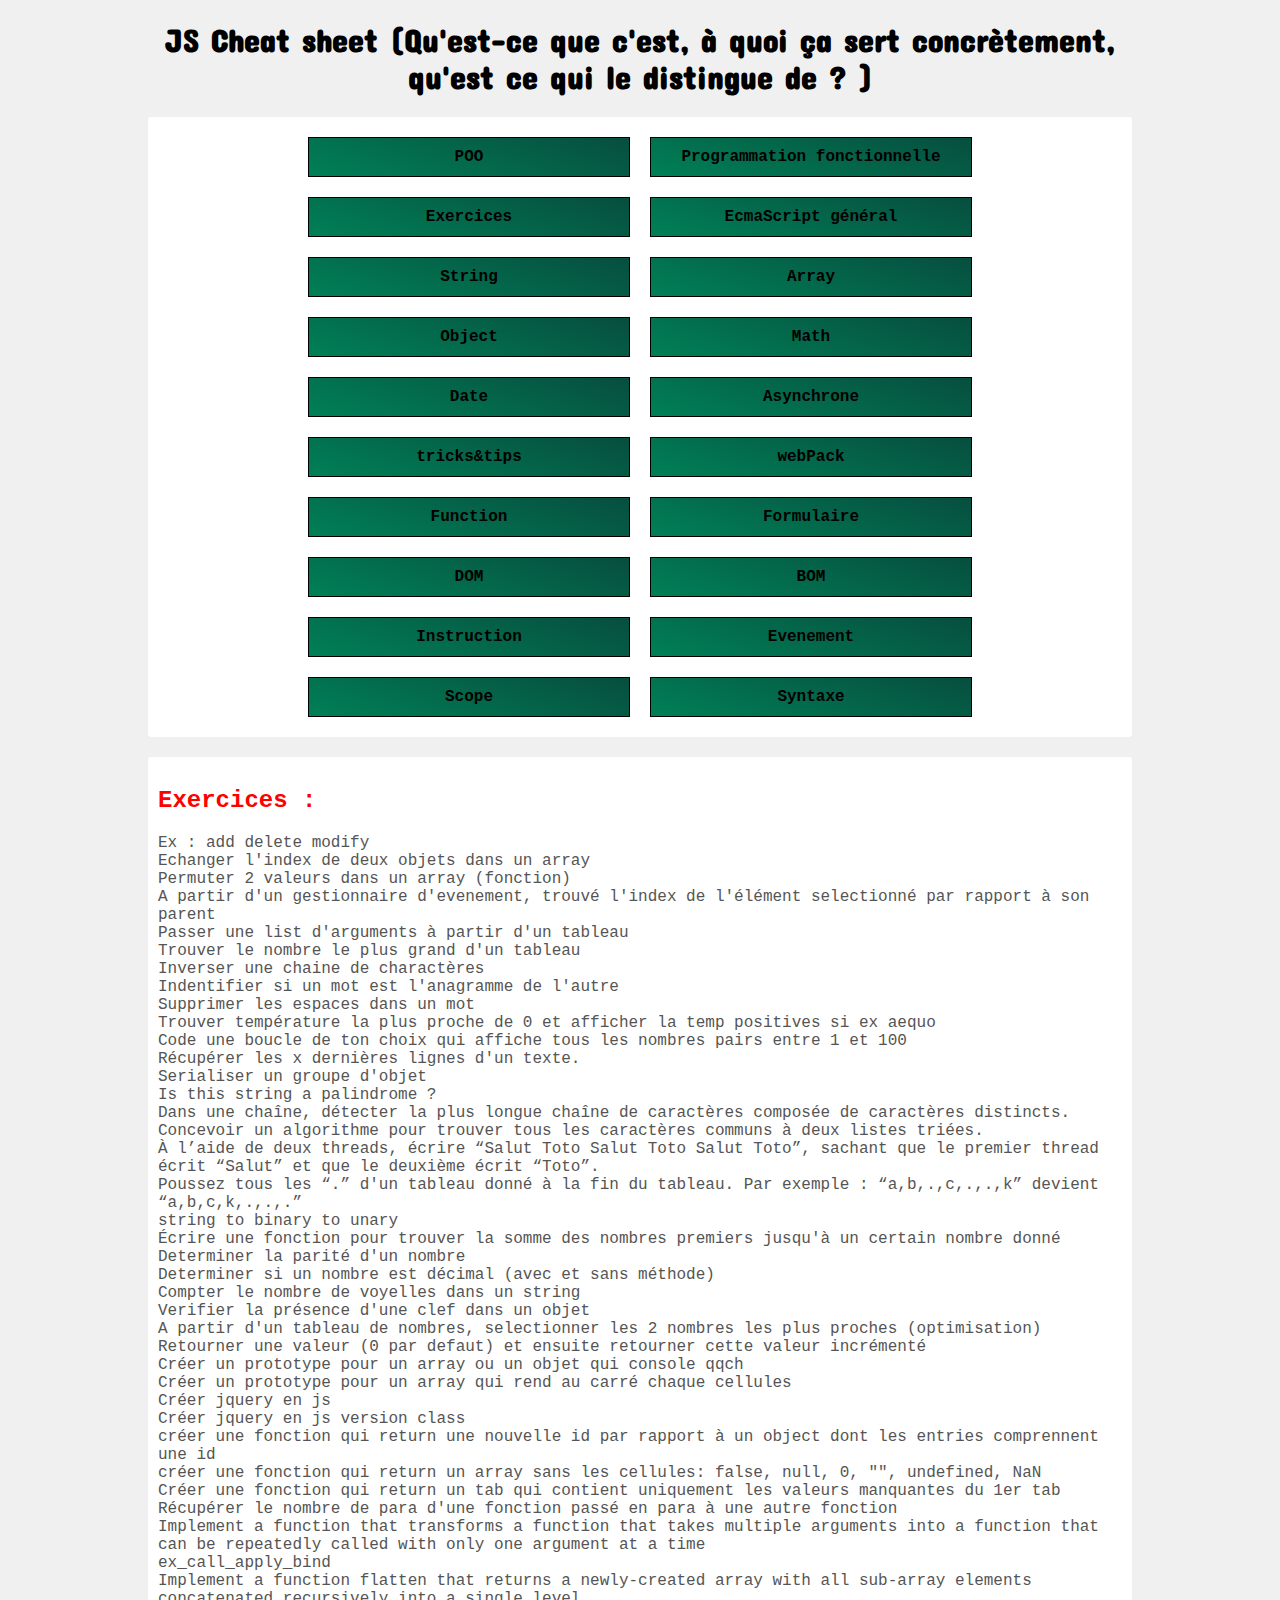
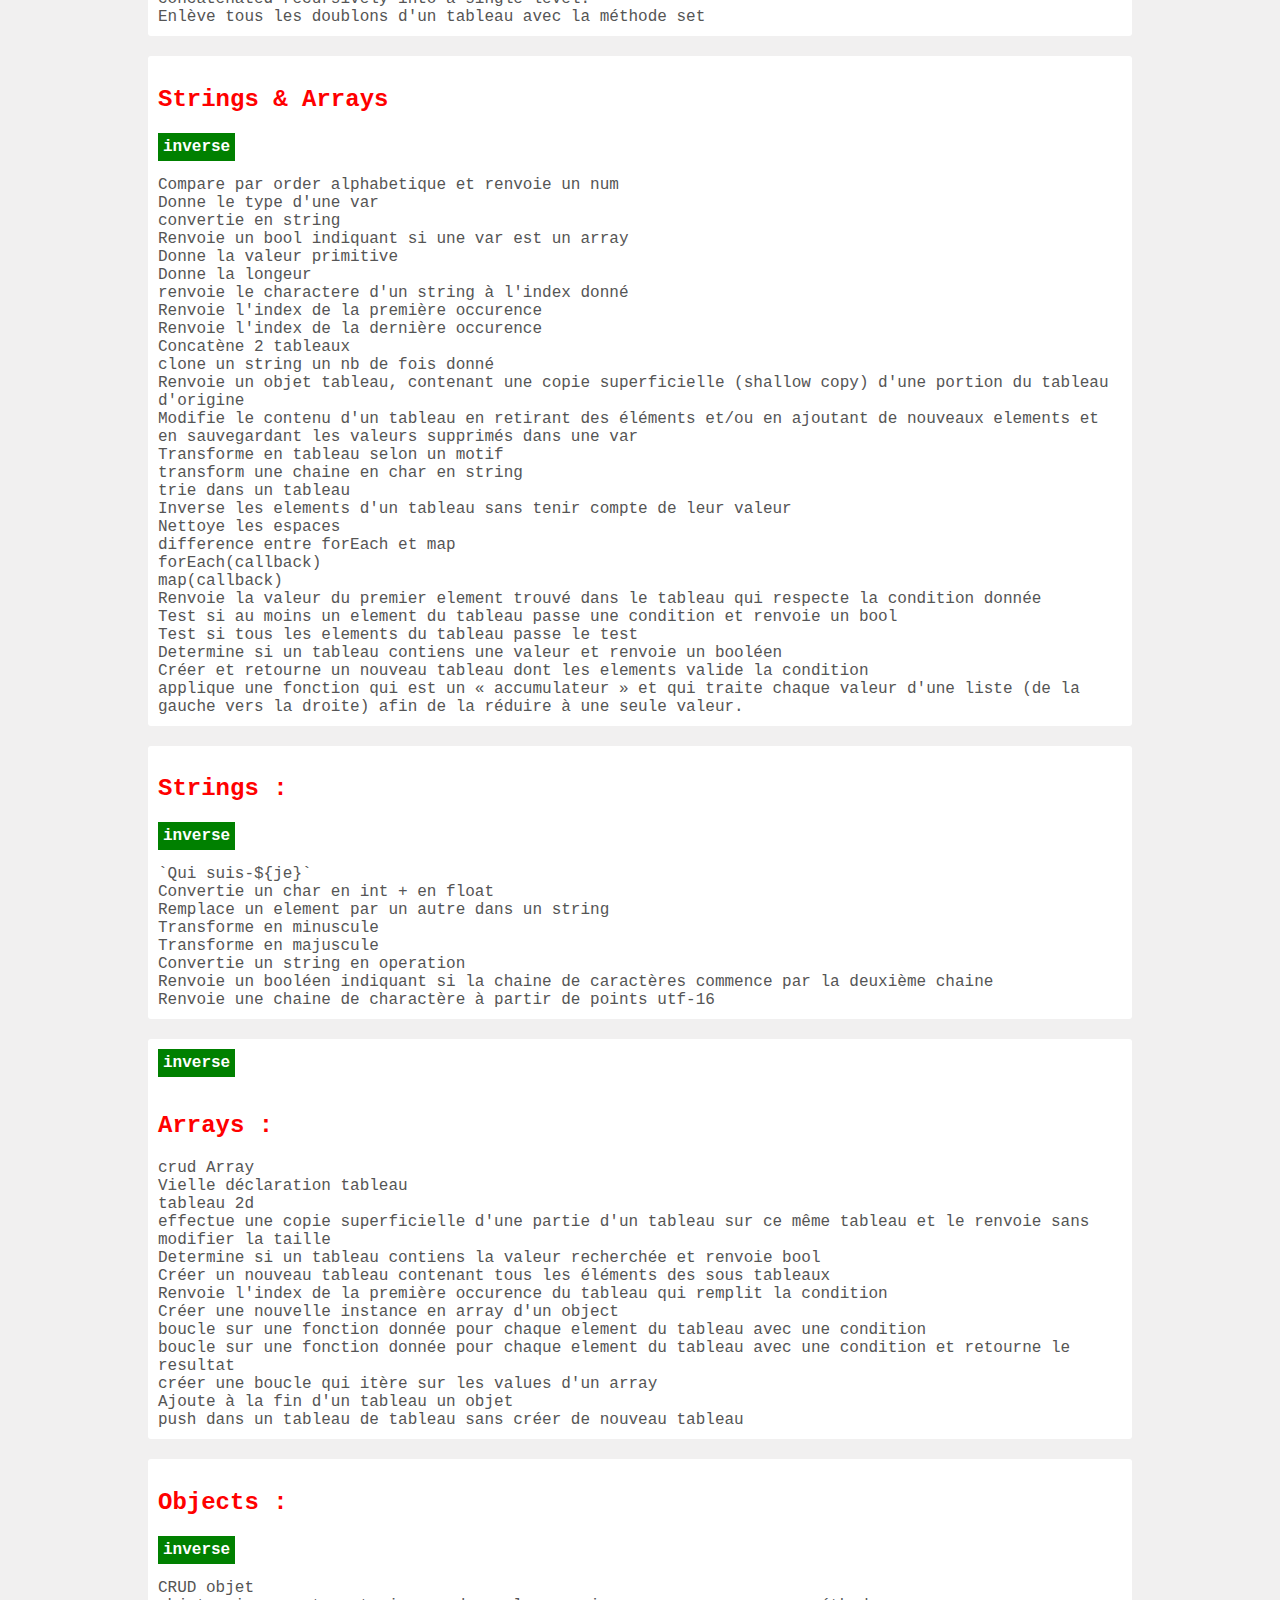
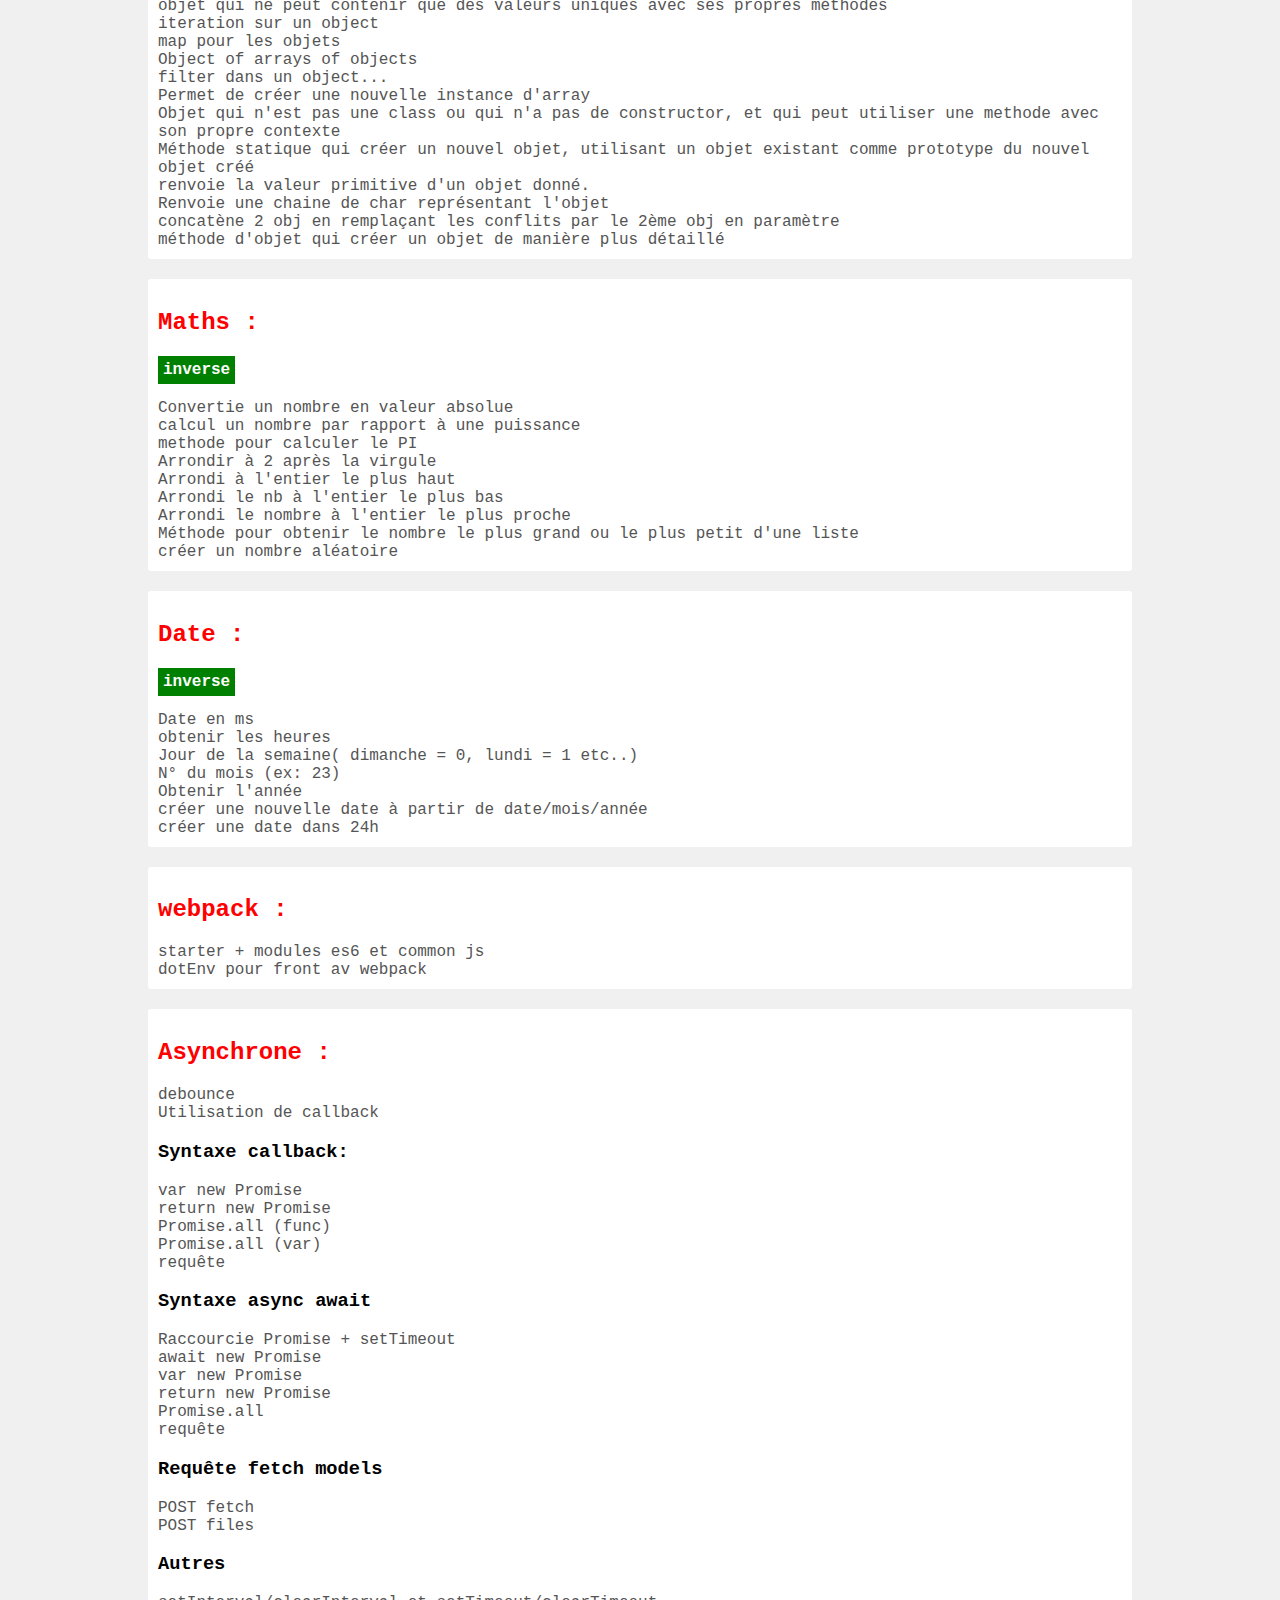
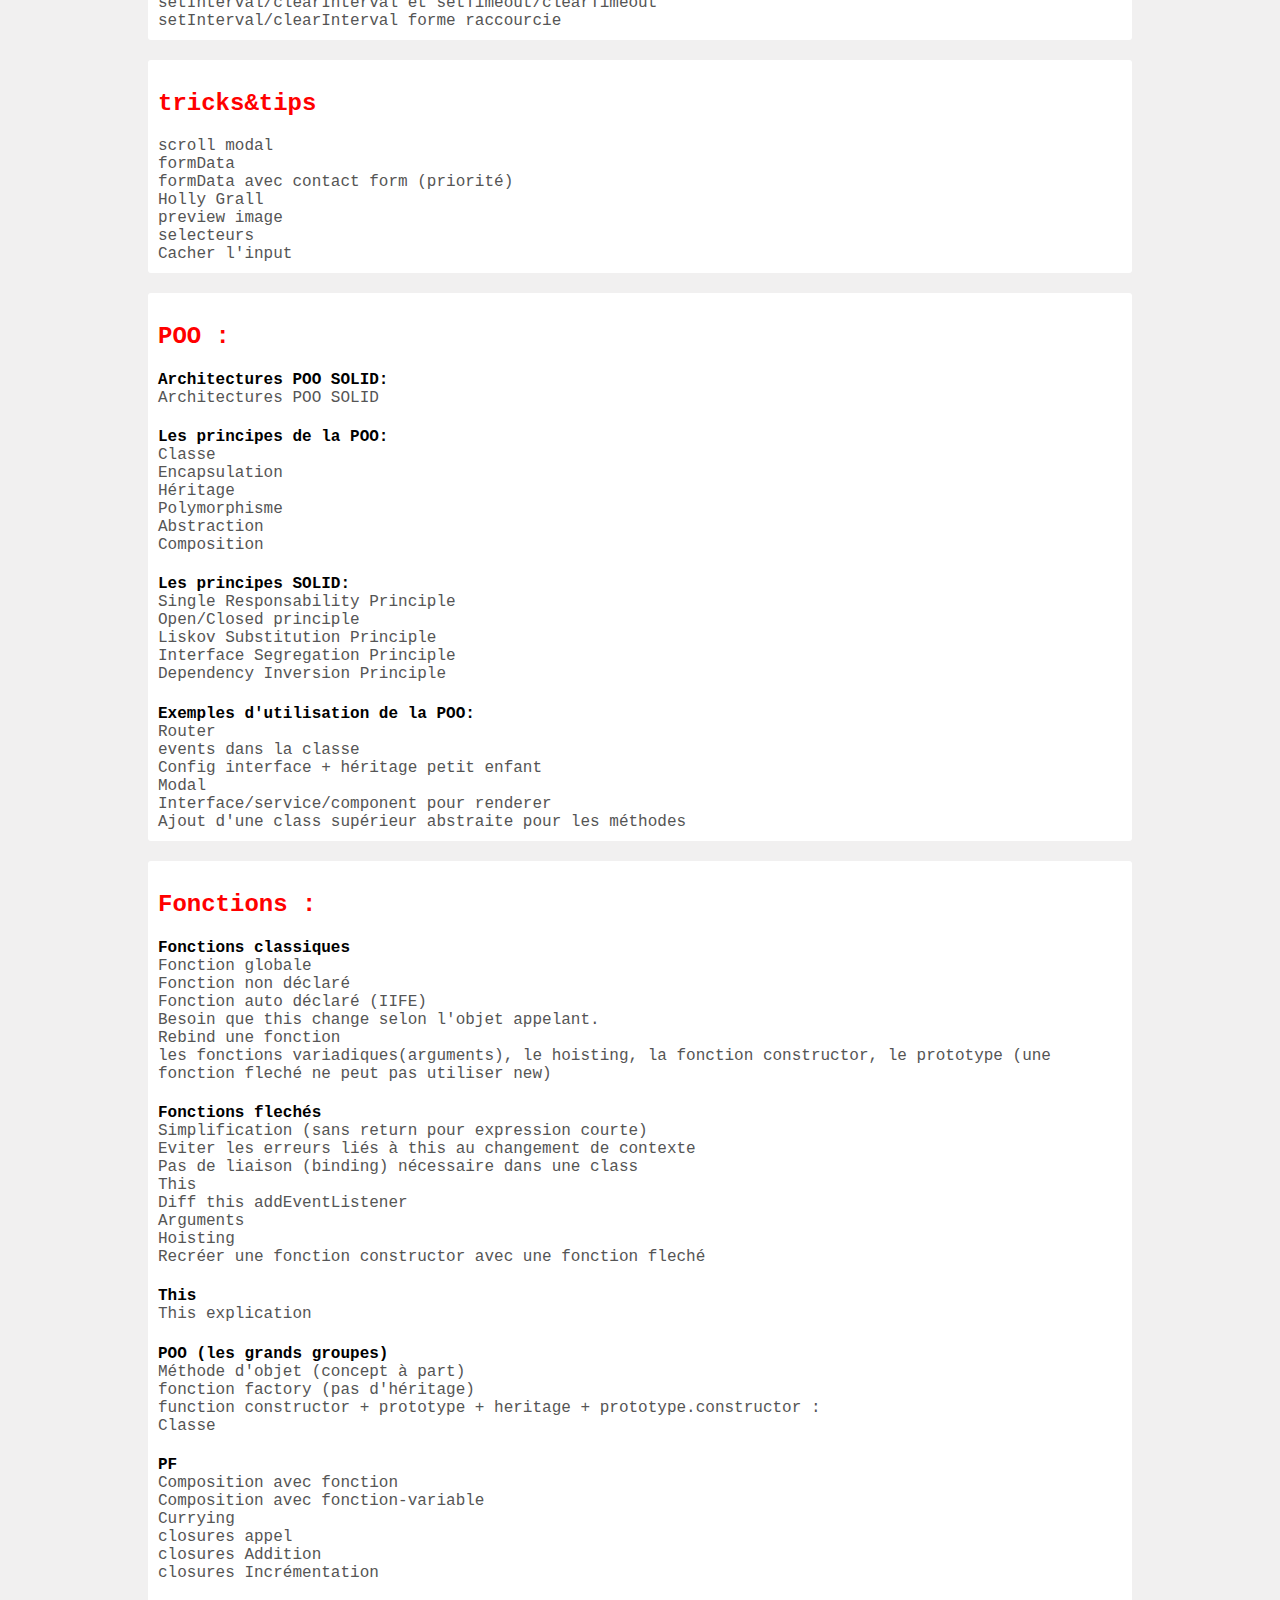
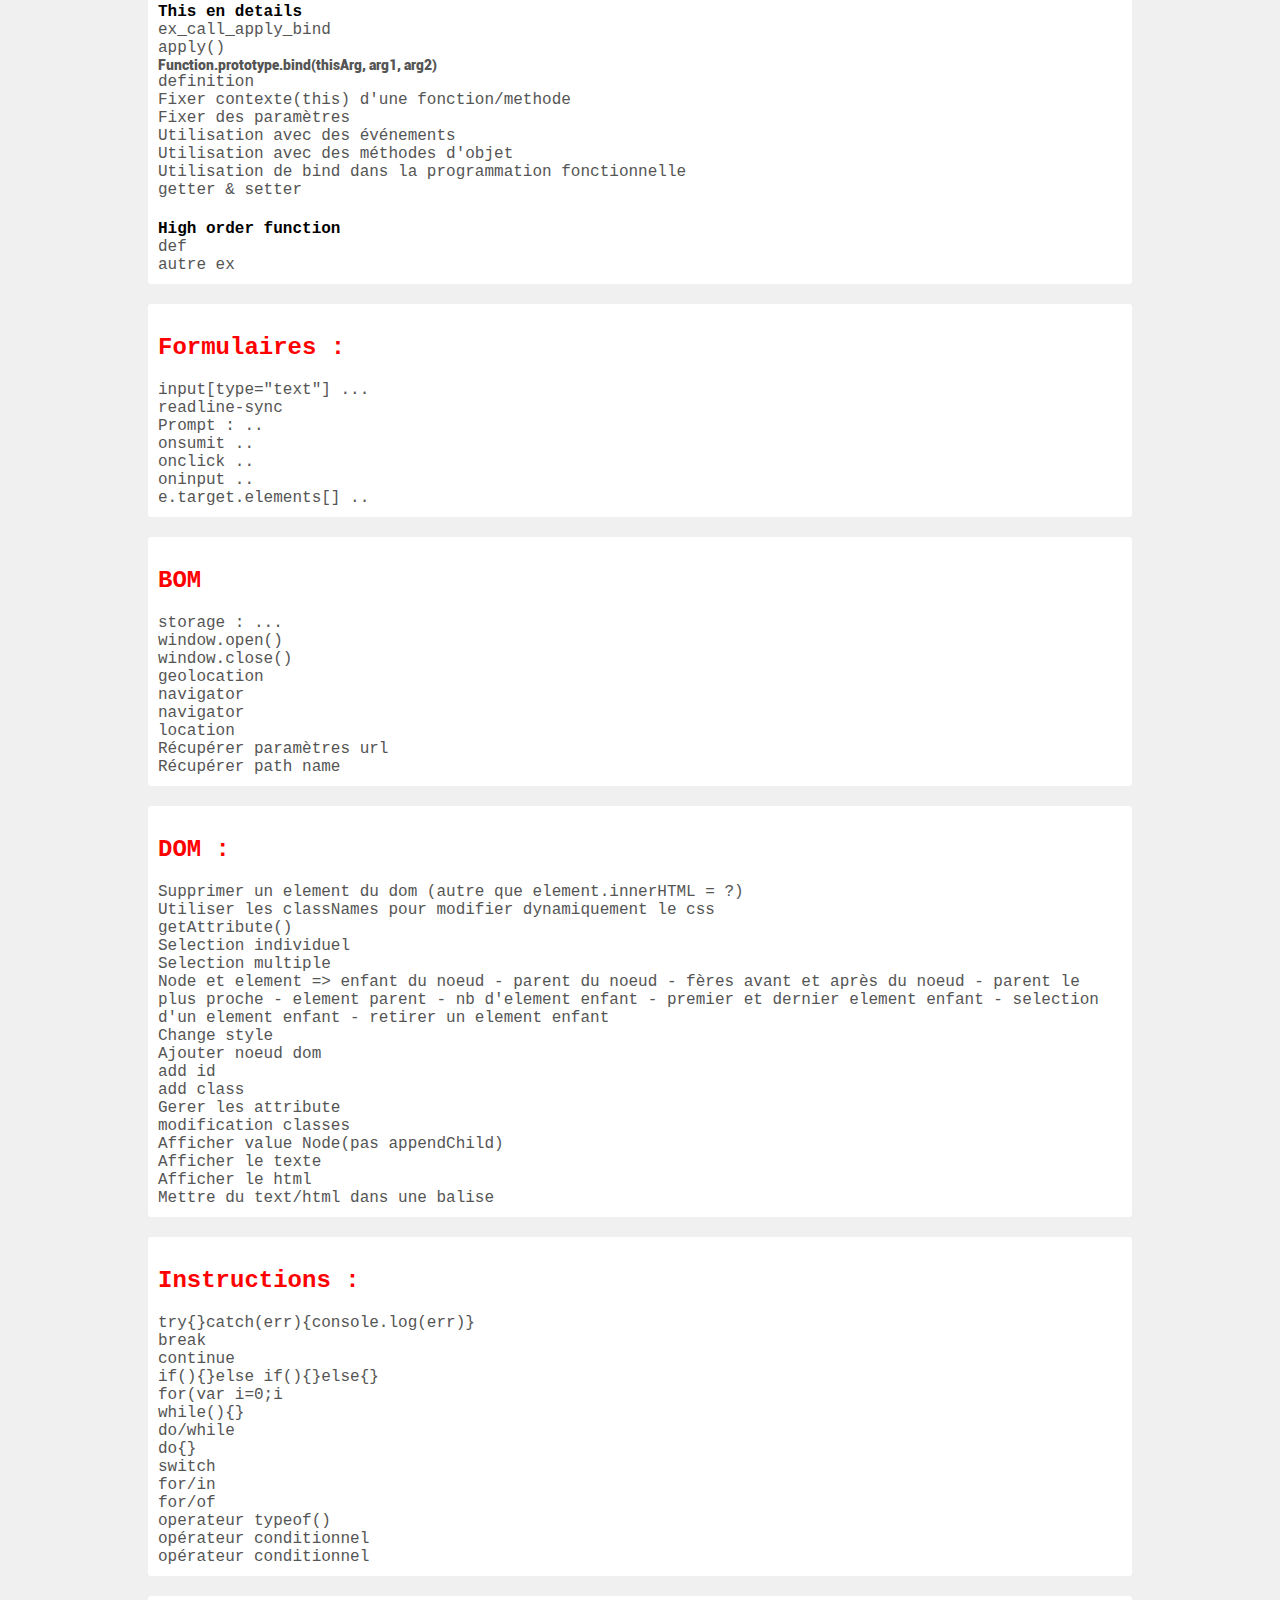
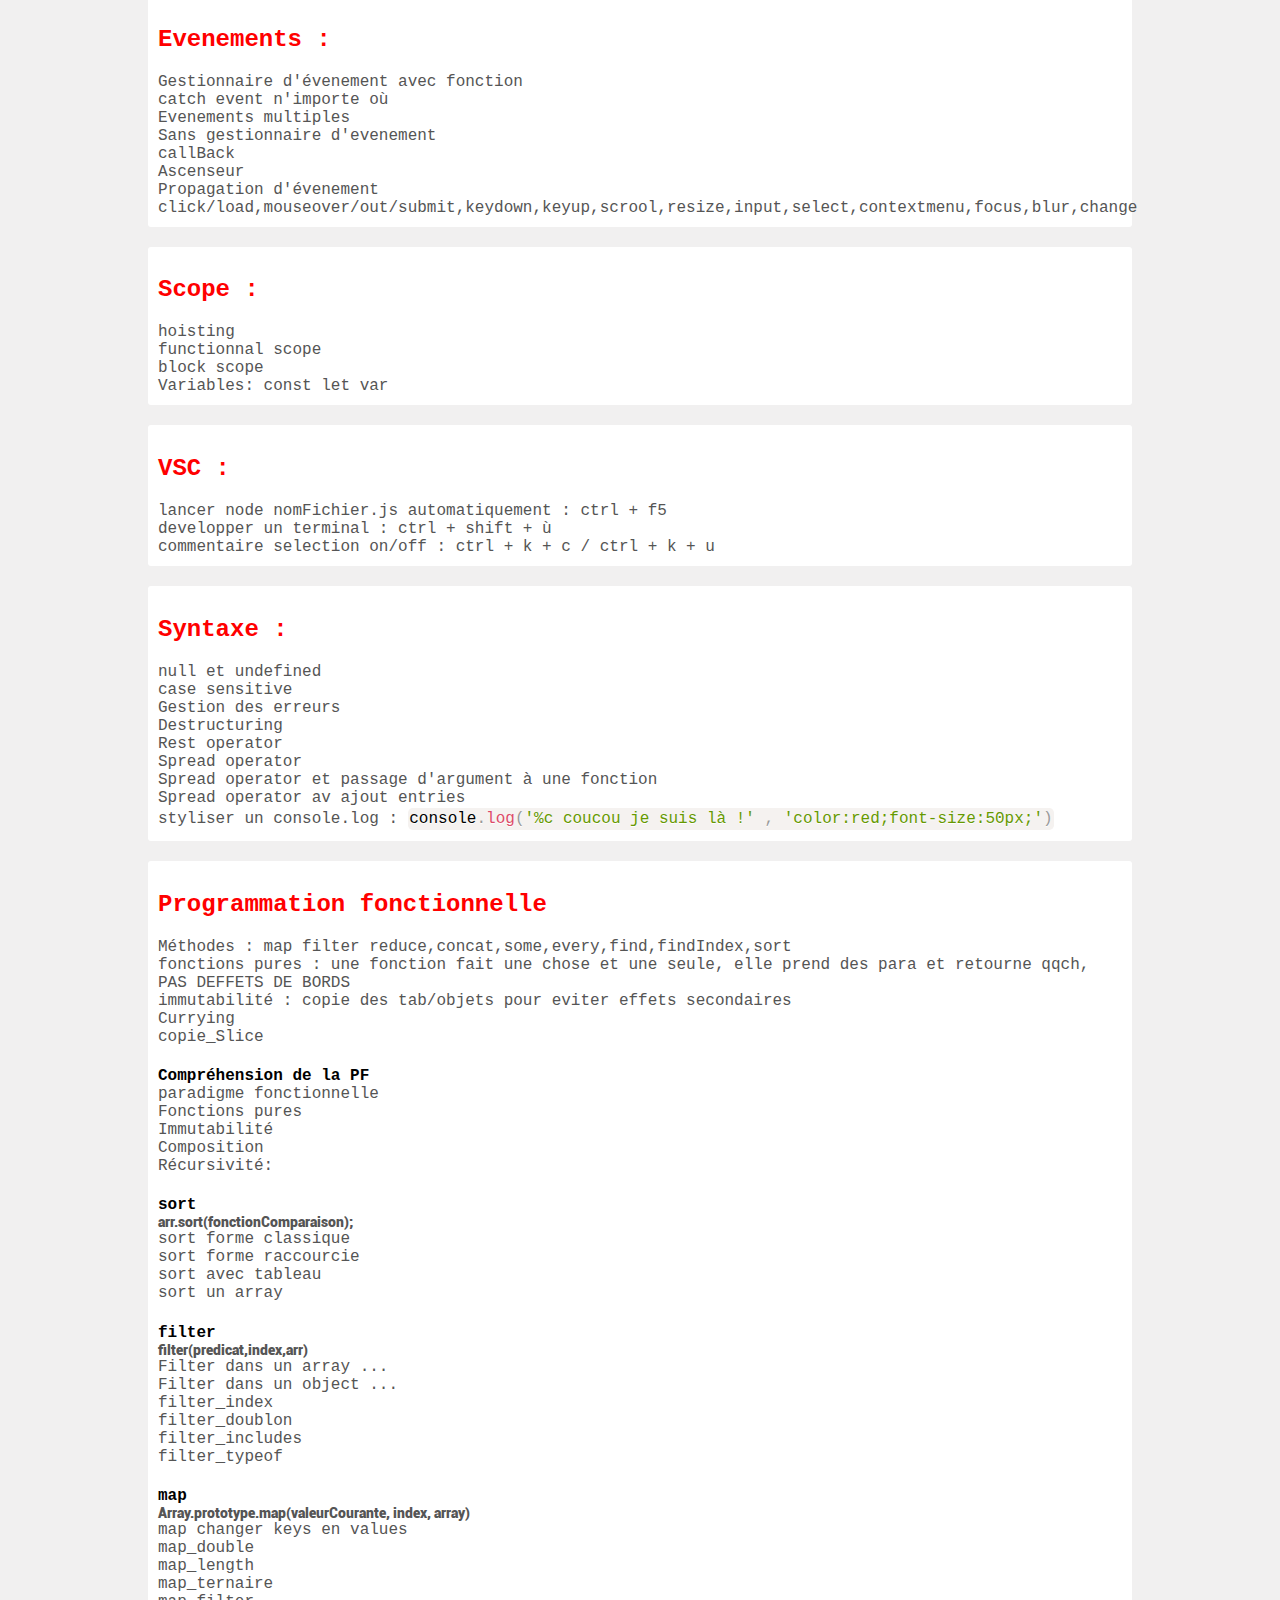
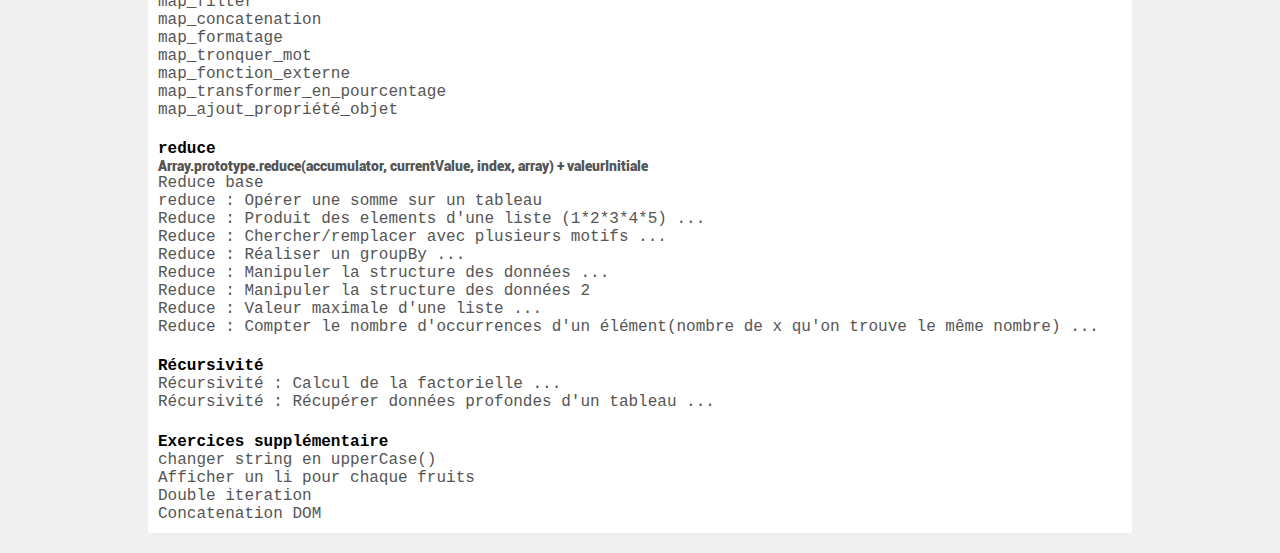
==== html/js.html @ 54cab5df "ajout all" ====
<!DOCTYPE html>
<html lang="fr">

<head>
	<title>Js cheat sheet</title>
	<link rel="stylesheet" type="text/css" href="../css/index.css" />
	<link rel="stylesheet" type="text/css" href="../css/prism.css" />
	<link rel="preconnect" href="https://fonts.googleapis.com">
	<link rel="preconnect" href="https://fonts.gstatic.com" crossorigin>
	<link href="https://fonts.googleapis.com/css2?family=Concert+One&family=Mate+SC&display=swap" rel="stylesheet">


</head>

<body>
	<div id="start"></div>
	<a href="#start">
		<div class="ascensseur"></div>
	</a>
	<h1>JS Cheat sheet (Qu'est-ce que c'est, à quoi ça sert concrètement, qu'est ce qui le distingue de ? )</h1>
	<div class="titres">
		<div class="sommaire">
			<a href="#POO">
				<div class="index">POO</div>
			</a>
			<a href="#pf">
				<div class="index">Programmation fonctionnelle</div>
			</a>
			<a href="#crud">
				<div class="index">Exercices</div>
			</a>
			<a href="#ecma">
				<div class="index">EcmaScript général</div>
			</a>
			<a href="#string">
				<div class="index">String</div>
			</a>
			<a href="#array">
				<div class="index">Array</div>
			</a>
			<a href="#object">
				<div class="index">Object</div>
			</a>
			<a href="#math">
				<div class="index">Math</div>
			</a>
			<a href="#date">
				<div class="index">Date</div>
			</a>
			<a href="#async">
				<div class="index">Asynchrone</div>
			</a>
			<a href="#tricks&tips">
				<div class="index">tricks&tips</div>
			</a>
			<a href="#webpack">
				<div class="index">webPack</div>
			</a>
			<a href="#function">
				<div class="index">Function</div>
			</a>
			<a href="#form">
				<div class="index">Formulaire</div>
			</a>
			<a href="#dom">
				<div class="index">DOM</div>
			</a>
			<a href="#bom">
				<div class="index">BOM</div>
			</a>
			<a href="#instruction">
				<div class="index">Instruction</div>
			</a>
			<a href="#event">
				<div class="index">Evenement</div>
			</a>
			<a href="#scope">
				<div class="index">Scope</div>
			</a>
			<a href="#syntaxe">
				<div class="index">Syntaxe</div>
			</a>
		</div>
	</div>





	<!-- EXERCICES -->
	<div id="crud" class="titres">
		<h2>Exercices :</h2>
		<p class="cliquable">Ex : add delete modify</p>
		<div class="modal">
			<div class="modal-content">
				<span class="close">&times;</span>
				<p>

					<code class="language-javascript">let myTab = [</code><br>
					<code class="language-javascript">{</code><br>
					<code class="language-javascript">nom: `pikachu`,</code><br>
					<code class="language-javascript">img: `monImage`,</code><br>
					<code class="language-javascript">numero: `#123`,</code><br>
					<code class="language-javascript">types: ['fire', 'water'],</code><br>
					<code class="language-javascript">},</code><br>
					<code class="language-javascript">['jean', 'marcel'],</code><br>
					<code class="language-javascript">[{ age: 17, prenom: 'marcel' }],</code><br>
					<code class="language-javascript">[[{ race: 'elf', niveau: 137 }]],</code><br>
					<code class="language-javascript">];</code><br><br />

					<code class="language-javascript">// 1- ajouter un truc dans chaque</code><br>
					<code class="language-javascript">// 2- enlever un truc dans chaque</code><br>
					<code class="language-javascript">// 3- modifier un truc dans chaque</code><br><br />

					<code class="language-javascript">//1 ADD</code><br>
					<code class="language-javascript">//array of objet</code><br />
					<code class="language-javascript">myTab[0].pays="france";</code><br>
					<code
						class="language-javascript">myTab[0] = Object.assign(myTab[0],{pays: "france"});</code><br><br />

					<code class="language-javascript">//array of array</code><br />
					<code class="language-javascript">myTab[1].push("didier");</code><br><br />

					<code class="language-javascript">//Array of array of object</code><br />
					<code class="language-javascript">myTab[2][0].statu = "roi"; //1-c</code><br>
					<code
						class="language-javascript">myTab[2][0] = Object.assign(myTab[2][0],{status : "roi"}); //1-c2</code><br><br />

					<code class="language-javascript">//Array of array of array of object</code><br />
					<code class="language-javascript">myTab[3][0][0].arme="arc";  //1-d</code><br><br /><br />

					<code class="language-javascript">//2 DELETE</code><br>
					<code class="language-javascript">// array of objet</code><br />
					<code class="language-javascript">delete(myTab[0].pays);  //2-a</code><br><br />

					<code class="language-javascript">// array of array</code><br />
					<code class="language-javascript">//myTab[1].pop(); //le dernier</code><br>
					<code class="language-javascript">myTab[1].splice(1,1); // celui du milieu</code><br><br />

					<code class="language-javascript">//Array of array of object</code><br />
					<code class="language-javascript">delete(myTab[2][0].statu); // statu</code><br><br />

					<code class="language-javascript">//Array of array of array of object</code><br />
					<code class="language-javascript">delete(myTab[3][0][0].arme);</code><br>
					<code class="language-javascript">console.log(myTab);</code><br><br /><br />

					<code class="language-javascript">//3 REPLACE</code><br>
					<code class="language-javascript">//Array of object</code><br />
					<code class="language-javascript">delete(myTab[0].img);</code><br>
					<code class="language-javascript">myTab[0].img2="nouvelleImage";</code><br><br />

					<code class="language-javascript">//Array of array</code><br />
					<code class="language-javascript">myTab[1].splice(1,1,"nouveauMarcel");</code><br><br />

					<code class="language-javascript">//Array of array of object</code><br />
					<code class="language-javascript">delete(myTab[2][0].statu); // statu</code><br>
					<code class="language-javascript">myTab[2][0].statu2 = "nouveau status";</code><br><br />

					<code class="language-javascript">//Array of array of array of object</code><br />
					<code class="language-javascript">delete(myTab[3][0][0].arme);</code><br>
					<code class="language-javascript">myTab[3][0][0].arme2="nouvel arc";</code><br><br />


				</p>
			</div>
		</div>

		<p class="cliquable">Echanger l'index de deux objets dans un array</p>
		<div class="modal">
			<div class="modal-content">
				<span class="close">&times;</span>
				<p>

					// // Echanger l'index de deux objets dans un array <br /><br />

					<code
						class="language-javascript">var myArray = [{ music: 'Eminem' }, { music: 'Mozart' }];</code><br><br />

					<code class="language-javascript">[myArray[0], myArray[1]] = [myArray[1], myArray[0]];</code><br>
					<code class="language-javascript">console.log(myArray);</code><br> <br />
					<code class="language-javascript">// Ou sans destructuring:</code><br />
					<code class="language-javascript">var tempo = myArray[0];</code><br />
					<code class="language-javascript">myArray[0]= myArray[1];</code><br />
					<code class="language-javascript">myArray[1]=tempo;</code><br /><br />
					<code class="language-javascript">// Ou avec sort:</code><br />
					<code
						class="language-javascript">myArray.sort((a,b)=>myArray.indexOf(b) - myArray.indexOf(a));</code>
				</p>
			</div>
		</div>


		<p class="cliquable">Permuter 2 valeurs dans un array (fonction)</p>
		<div class="modal">
			<div class="modal-content">
				<span class="close">&times;</span>
				<p>
					<code class="language-javascript"></code><br>
					Permuter 2 valeurs dans un array (fonction) <br /><br />

					<code class="language-javascript">const array = [12, -2, 55, 68, 80];</code><br> <br />
					<code class="language-javascript">const swapElements = (array, newIndex, oldIndex) => {</code><br>
					<code class="language-javascript">const newArray = [...array];</code><br>
					<code
						class="language-javascript">newArray[newIndex] = newArray.splice(oldIndex,1,newArray[newIndex])[0];</code><br>
					<code class="language-javascript">console.log(newArray); // [ 12, 68, 55, -2, 80 ]</code><br>
					<code class="language-javascript">};</code><br>

					<code class="language-javascript">swapElements(array,1,3);</code><br><br />

					La méthode splice() retourne un tableau contenant les éléments supprimés (dans ce cas, un seul
					élément), mais l'élément lui-même est retourné comme un tableau, donc [0] est utilisé pour obtenir
					la valeur réelle.
				</p>
			</div>
		</div>

		<p class="cliquable">A partir d'un gestionnaire d'evenement, trouvé l'index de l'élément selectionné par rapport
			à son parent</p>
		<div class="modal">
			<div class="modal-content">
				<span class="close">&times;</span>
				<p>
					<code class="language-javascript"></code><br>
				</p>
				<img src="../images/js/findIndexList.png" />
			</div>
		</div>

		<p class="cliquable">Passer une list d'arguments à partir d'un tableau</p>
		<div class="modal">
			<div class="modal-content">
				<span class="close">&times;</span>
				<p>
					<code class="language-javascript"></code><br>
				</p>
				<img src="../images/js/mathMax.png" />
			</div>
		</div>

		<p class="cliquable">Trouver le nombre le plus grand d'un tableau</p>
		<div class="modal">
			<div class="modal-content">
				<span class="close">&times;</span>
				<p>
					<code class="language-javascript"></code><br>
				</p>
				<img src="../images/js/mathMax_1.png" />
			</div>
		</div>



		<!--  ...  -->
		<p class="cliquable">Inverser une chaine de charactères</p>
		<div class="modal">
			<div class="modal-content">
				<span class="close">&times;</span>
				<h3>reverse a string</h3>
				<img src="../images/js/inversion.png" />

			</div>
		</div>
		<!--   ...   -->


		<p class="cliquable">Indentifier si un mot est l'anagramme de l'autre</p>
		<div class="modal">
			<div class="modal-content">
				<span class="close">&times;</span>
				<p>
					<code class="language-javascript"></code><br>
				</p>
				<img src="../images/js/anagramme.png" />
			</div>
		</div>


		<p class="cliquable">Supprimer les espaces dans un mot</p>
		<div class="modal">
			<div class="modal-content">
				<span class="close">&times;</span>
				<p>
					<code class="language-javascript"></code><br>
				</p>
				<img src="../images/js/supprSpace.png" />
			</div>
		</div>



		<!--  ...  -->
		<p class="cliquable">Trouver température la plus proche de 0 et afficher la temp positives si ex aequo</p>
		<div class="modal">
			<div class="modal-content">
				<span class="close">&times;</span>
				<h3>Math.min</h3>
				<img src="../images/js/temp_1.png" />
				<h3>procedurale</h3>
				<img src="../images/js/temp_2_procedurale.png" />
				<h3>pf</h3>
				<img src="../images/js/temp_3_pf.png" />
				<h3>reduce</h3>
				<img src="../images/js/temp_4_reduce.png" />
				<h3>sort (mvp)</h3>
				<img src="../images/js/temp_5_sort.png" />
			</div>
		</div>
		<!--   ...   -->


		<!--  ...  -->
		<p class="cliquable">Code une boucle de ton choix qui affiche tous les nombres pairs entre 1 et 100</p>
		<div class="modal">
			<div class="modal-content">
				<span class="close">&times;</span>
				<h3>Code une boucle de ton choix qui affiche tous les nombres pairs entre 1 et 100</h3>
				<img src="../images/js/nombres_paires.png" />

			</div>
		</div>
		<!--   ...   -->
		<!--  ...  -->
		<p class="cliquable">Récupérer les x dernières lignes d'un texte.</p>
		<div class="modal">
			<div class="modal-content">
				<span class="close">&times;</span>
				<h3>Récupérer les x dernières lignes d'un texte.</h3>
				<img src="../images/js/derLignes.png" />

			</div>
		</div>
		<!--   ...   -->
		<!--  ...  -->
		<p class="cliquable">Serialiser un groupe d'objet</p>
		<div class="modal">
			<div class="modal-content">
				<span class="close">&times;</span>
				<h3>Serialiser un groupe d'objet</h3>
				<img src="../images/js/serialiser.png" />

			</div>
		</div>
		<!--   ...   -->

		<!--  ...  -->
		<p class="cliquable">Is this string a palindrome ?</p>
		<div class="modal">
			<div class="modal-content">
				<span class="close">&times;</span>
				<h3>Is this string a palindrome ?</h3>
				<img src="../images/js/isPalindrome.png" />

			</div>
		</div>
		<!--   ...   -->
		<!--  ...  -->
		<p class="cliquable">Dans une chaîne, détecter la plus longue chaîne de caractères composée de caractères
			distincts.</p>
		<div class="modal">
			<div class="modal-content">
				<span class="close">&times;</span>
				<h3>procedurale</h3>
				<img src="../images/js/suite_unique.png" />
				<h3>pf</h3>
				<img src="../images/js/suite_unique_pf.png" />

			</div>
		</div>
		<!--   ...   -->
		<!--  ...  -->
		<p class="cliquable">Concevoir un algorithme pour trouver tous les caractères communs à deux listes triées.</p>
		<div class="modal">
			<div class="modal-content">
				<span class="close">&times;</span>
				<h3>opti (2 parcours en même temps)</h3>
				<img src="../images/js/char_commun_array_trié.png" />
				<h3>non opti (très lourd)</h3>
				<img src="../images/js/char_com_non_opti.png" />

			</div>
		</div>
		<!--   ...   -->
		<!--  ...  -->
		<p class="cliquable">À l’aide de deux threads, écrire “Salut Toto Salut Toto Salut Toto”, sachant que le premier
			thread écrit “Salut” et que le deuxième écrit “Toto”.</p>
		<div class="modal">
			<div class="modal-content">
				<span class="close">&times;</span>
				<h3>totox3</h3>
				<img src="../images/js/salut_toto.png" />


			</div>
		</div>
		<!--   ...   -->
		<!--  ...  -->
		<p class="cliquable">Poussez tous les “.” d'un tableau donné à la fin du tableau. Par exemple : “a,b,.,c,.,.,k”
			devient “a,b,c,k,.,.,.”</p>
		<div class="modal">
			<div class="modal-content">
				<span class="close">&times;</span>
				<h3>Poussez tous les “.” d'un tableau donné à la fin du tableau. Par exemple : “a,b,.,c,.,.,k” devient
					“a,b,c,k,.,.,.”</h3>
				<img src="../images/js/lettres_et_points.png" />


			</div>
		</div>
		<!--   ...   -->
		<!--  ...  -->
		<p class="cliquable">string to binary to unary</p>
		<div class="modal">
			<div class="modal-content">
				<span class="close">&times;</span>
				<h3>Notice</h3>
				<img src="../images/js/unary_1.png" />
				<h3>myVersion</h3>
				<img src="../images/js/unary_2.png" />
				<h3>optimized version</h3>
				<img src="../images/js/unary_3.png" />

			</div>
		</div>
		<!--   ...   -->

		<!--  ...  -->
		<p class="cliquable">Écrire une fonction pour trouver la somme des nombres premiers jusqu'à un certain nombre
			donné</p>
		<div class="modal">
			<div class="modal-content">
				<span class="close">&times;</span>
				<h3>Écrire une fonction pour trouver la somme des nombres premiers jusqu'à un certain nombre donné</h3>
				<img src="../images/js/somme_nb_premiers.png" />
			</div>
		</div>
		<!--   ...   -->
		<!--  ...  -->
		<p class="cliquable">Determiner la parité d'un nombre</p>
		<div class="modal">
			<div class="modal-content">
				<span class="close">&times;</span>
				<h3>Determiner la parité d'un nombre</h3>
				<img src="../images/js/parité.png" />
			</div>
		</div>
		<!--   ...   -->
		<!--  ...  -->
		<p class="cliquable">Determiner si un nombre est décimal (avec et sans méthode)</p>
		<div class="modal">
			<div class="modal-content">
				<span class="close">&times;</span>
				<h3>Determiner si un nombre est décimal (avec et sans méthode)</h3>
				<img src="../images/js/int_or_deci.png" />
			</div>
		</div>
		<!--   ...   -->
		<!--  ...  -->
		<p class="cliquable">Compter le nombre de voyelles dans un string</p>
		<div class="modal">
			<div class="modal-content">
				<span class="close">&times;</span>
				<h3>Compter le nombre de voyelles dans un string</h3>
				<img src="../images/js/count_voyelles.png" />
			</div>
		</div>
		<!--   ...   -->
		<!--  ...  -->
		<p class="cliquable">Verifier la présence d'une clef dans un objet</p>
		<div class="modal">
			<div class="modal-content">
				<span class="close">&times;</span>
				<h3>Verifier la présence d'une clef dans un objet</h3>
				<img src="../images/js/isKeyInObject.png" />
			</div>
		</div>
		<!--   ...   -->


		<!--  ...  -->
		<p class="cliquable">A partir d'un tableau de nombres, selectionner les 2 nombres les plus proches
			(optimisation)</p>
		<div class="modal">
			<div class="modal-content">
				<span class="close">&times;</span>
				<h3>A partir d'un tableau de nombres, selectionner les 2 nombres les plus proches (optimisation)</h3>
				<img src="../images/js/tri_array_cheveaux.png" />
			</div>
		</div>
		<!--   ...   -->

		<!-- ... -->
		<p class="cliquable">Retourner une valeur (0 par defaut) et ensuite retourner cette valeur incrémenté</p>
		<div class="modal">
			<div class="modal-content">
				<span class="close">&times;</span>
				<img src="../images/js/closures_3.png" />
			</div>
		</div>
		<!-- ... -->
		<!-- ... -->
		<p class="cliquable">Créer un prototype pour un array ou un objet qui console qqch</p>
		<div class="modal">
			<div class="modal-content">
				<span class="close">&times;</span>
				<img src="../images/js/prototype_console.png" />
			</div>
		</div>
		<!-- ... -->
		<!-- ... -->
		<p class="cliquable">Créer un prototype pour un array qui rend au carré chaque cellules</p>
		<div class="modal">
			<div class="modal-content">
				<span class="close">&times;</span>
				<img src="../images/js/prototype_square.png" />
			</div>
		</div>
		<!-- ... -->
		<!-- ... -->
		<p class="cliquable">Créer jquery en js</p>
		<div class="modal">
			<div class="modal-content">
				<span class="close">&times;</span>
				<img src="../images/js/jquery_en_js.PNG" />
			</div>
		</div>
		<!-- ... -->
		<!-- ... -->
		<p class="cliquable">Créer jquery en js version class</p>
		<div class="modal">
			<div class="modal-content">
				<span class="close">&times;</span>
				<img src="../images/js/jquery_js_class.PNG" />
			</div>
		</div>
		<!-- ... -->
		<!-- ... -->
		<p class="cliquable">créer une fonction qui return une nouvelle id par rapport à un object dont les entries
			comprennent une id</p>
		<div class="modal">
			<div class="modal-content">
				<span class="close">&times;</span>
				<img src="../images/js/maxId.png" />
			</div>
		</div>
		<!-- ... -->
		<!-- ... -->
		<p class="cliquable">créer une fonction qui return un array sans les cellules: false, null, 0, "", undefined,
			NaN</p>
		<div class="modal">
			<div class="modal-content">
				<span class="close">&times;</span>
				<img src="../images/js/non_bolean.png" />
			</div>
		</div>
		<!-- ... -->
		<!-- ... -->
		<p class="cliquable">Créer une fonction qui return un tab qui contient uniquement les valeurs manquantes du 1er
			tab</p>
		<div class="modal">
			<div class="modal-content">
				<span class="close">&times;</span>
				<img src="../images/js/tab_sans_2eme_tab.png" />
			</div>
		</div>
		<!-- ... -->

		<!-- ... -->
		<p class="cliquable">Récupérer le nombre de para d'une fonction passé en para à une autre fonction</p>
		<div class="modal">
			<div class="modal-content">
				<span class="close">&times;</span>
				<img src="../images/js/function_para.png" />
			</div>
		</div>
		<!-- ... -->

		<!-- ... -->
		<p class="cliquable">Implement a function that transforms a function that takes multiple arguments into a
			function that can be repeatedly called with only one argument at a time</p>
		<div class="modal">
			<div class="modal-content">
				<span class="close">&times;</span>
				<img src="../images/js/func_curry_para.png" />
			</div>
		</div>
		<!-- ... -->
		<!-- ... -->
		<p class="cliquable">ex_call_apply_bind</p>
		<div class="modal">
			<div class="modal-content">
				<span class="close">&times;</span>
				<img src="../images/js/ex_call_apply_bind.png" />
			</div>
		</div>
		<!-- ... -->
		<!-- ... -->
		<p class="cliquable">Implement a function flatten that returns a newly-created array with all sub-array elements
			concatenated recursively into a single level.</p>
		<div class="modal">
			<div class="modal-content">
				<span class="close">&times;</span>
				<img src="../images/js/flatten_1.png" />
				<img src="../images/js/flatten_func.png" />
			</div>
		</div>
		<!-- ... -->

		<!-- ... -->
		<p class="cliquable">Enlève tous les doublons d'un tableau avec la méthode set</p>
		<div class="modal">
			<div class="modal-content">
				<span class="close">&times;</span>
				<img src="../images/js/set_doublons.png" />
			</div>
		</div>
		<!-- ... -->





	</div>


	<!--Strings & Array-->
	<div id="ecma" class="titres">
		<div class="title>">
			<h2>Strings & Arrays</h2>
			<div class="btn-inverse btn">inverse</div>
		</div>
		<!-- ... -->
		<p class="cliquable"><span class="description">Compare par order alphabetique et renvoie un num</span> <span
				class="name">localeCompare</span></p>
		<div class="modal">
			<div class="modal-content">
				<span class="close">&times;</span>
				<h2>Models</h2>
				<img src="../images/js/localeCompare.png" />
			</div>
		</div>
		<!-- ... -->

		<p class="cliquable"><span class="description">Donne le type d'une var</span> <span class="name">typeof</span>
		</p>
		<div class="modal">
			<div class="modal-content">
				<span class="close">&times;</span>
				<h2>typeof</h2>
				<p>
					<code class="language-javascript">const myVar = "coucou";</code><br /><br />

					<code class="language-javascript">console.log(typeof myVar); // string</code><br />

					<code class="language-javascript">console.log(typeof 3);  // number</code><br />
				</p>
			</div>
		</div>
		<!-- ... -->
		<p class="cliquable_sterile"><span class="description">convertie en string</span> <span
				class="name">toString()</span></p>

		<!-- ... -->
		<p class="cliquable"><span class="description">Renvoie un bool indiquant si une var est un array</span> <span
				class="name">Array.isArray()</span></p>
		<div class="modal">
			<div class="modal-content">
				<span class="close">&times;</span>
				<p>
					<code class="language-javascript">
						const myArray = [1,2,3];  </code><br>

					<code class="language-javascript"> console.log(Array.isArray(myArray));</code><br><br />

					ou <br /><br />

					<code class="language-javascript">Array.isArray([1, 2, 3]); // true</code><br />
					<code class="language-javascript">Array.isArray({ toto: 123 }); // false</code><br />
					<code class="language-javascript">Array.isArray("tototruc"); // false</code><br />
					<code class="language-javascript">Array.isArray(undefined); // false</code><br />

				</p>
			</div>
		</div>
		<p class="cliquable_sterile"><span class="description">Donne la valeur primitive</span> <span
				class="name">valueOf()</span></p>
		<p class="cliquable_sterile"><span class="description">Donne la longeur</span> <span class="name">length</span>
		</p>

		<!--  .....  -->
		<p class="cliquable"><span class="description">renvoie le charactere d'un string à l'index donné</span> <span
				class="name">charAt(index)</span></p>
		<div class="modal">
			<div class="modal-content">
				<span class="close">&times;</span>
				<p>
					Renvoie le char à position de l'index donnée <br />
					<code class="language-javascript">texte.charAt(2);</code><br>
				</p>
			</div>
		</div>
		<!--  .....  -->


		<!--  .....  -->
		<p class="cliquable"><span class="description"> Renvoie l'index de la première occurence</span> <span
				class="name">indexOf(searchValue,startIndex)</span></p>
		<div class="modal">
			<div class="modal-content">
				<span class="close">&times;</span>
				<p>
					indexOf(searchValue,startIndex)<br />
					Renvoie l'index de la première occurence =><br />
					<code class="language-javascript">var texte = "coubole" => console.log(indexOf(b)); //3</code><br>
				</p>
			</div>
		</div>

		<!--  .....  -->
		<p class="cliquable_sterile"><span class="description"> Renvoie l'index de la dernière occurence</span> <span
				class="name">lastIndexOf(searchValue,startIndex)</span></p>
		<!--  .....  -->

		<p class="cliquable"> <span class="description">Concatène 2 tableaux</span> <span class="name">concat()</span>
		</p>
		<div class="modal">
			<div class="modal-content">
				<span class="close">&times;</span>
				<p>
					concatène 2 tab<br />
					<code class="language-javascript">const array3 = array1.concat(array2);</code><br>
				</p>
			</div>
		</div>
		<!--  .....  -->

		<!--  .....  -->
		<p class="cliquable"> <span class="description">clone un string un nb de fois donné</span> <span
				class="name">repeat(count)</span></p>
		<div class="modal">
			<div class="modal-content">
				<span class="close">&times;</span>
				<p>
					<code class="language-javascript">p.repeat(3) // Ne marche qu'avec les strings</code><br>
				</p>
			</div>
		</div>
		<!--  .....  -->
		<p class="cliquable"><span class="description">
				Renvoie un objet tableau, contenant une copie superficielle (shallow copy) d'une portion du tableau
				d'origine</span> <span class="name">slice(startIndex,endIndex) </span></p>
		<div class="modal">
			<div class="modal-content">
				<span class="close">&times;</span>
				<p>
					Renvoie un objet tableau, contenant une copie superficielle (shallow copy) d'une portion du tableau
					d'origine, la portion est définie par un indice de début et un indice de fin (exclus).<br><br>
					<code
						class="language-javascript">const animals = ['ant', 'bison', 'camel', 'duck', 'elephant'];</code><br>
					<code class="language-javascript">console.log(animals.slice(2));</code><br><br>
					<code class="language-javascript">// Expected output: Array ["camel", "duck", "elephant"]</code>
					<code class="language-javascript">console.log(animals.slice(2, 4));</code>
					<code class="language-javascript">// Expected output: Array ["camel", "duck"]</code>
				</p>
			</div>
		</div>

		<p class="cliquable"><span class="description">Modifie le contenu d'un tableau en retirant des éléments et/ou en
				ajoutant de nouveaux elements et en sauvegardant les valeurs supprimés dans une var</span> <span
				class="name">splice(startIndex,deleteCount,item1,item2,...)</span></p>
		<div class="modal">
			<div class="modal-content">
				<span class="close">&times;</span>
				<p>
					Modifie le contenu d'un tableau en retirant des éléments et/ou en ajoutant de nouveaux
					éléments<br><br>
					<code class="language-javascript">const months = ['Jan', 'March', 'April', 'June'];</code><br>
					<code class="language-javascript">
						months.splice(1, 0, 'Feb'); // Inserts at index 1</code><br>
					<code class="language-javascript">
						console.log(months); // Expected output: Array ["Jan",
						"Feb", "March", "April", "June"]</code><br><br>
					<code class="language-javascript"> months.splice(4, 1,
						'May'); // Replaces 1 element at index 4</code><br>
					<code class="language-javascript">
						console.log(months); // Expected output: Array ["Jan",
						"Feb", "March", "April", "May"]
					</code>
				</p>
			</div>
		</div>

		<!--  .....  -->
		<p class="cliquable"><span class="description">Transforme en tableau selon un motif</span> <span
				class="name">split(motif)</span></p>
		<div class="modal">
			<div class="modal-content">
				<span class="close">&times;</span>
				<p>
					Créer une list. La division est effectuée en recherchant un motif<br />
					<code
						class="language-javascript">var texte = "coucou/hello"; texte.split("/")[1]; //hello</code><br>
				</p>
			</div>
		</div>
		<!--  .....  -->

		<p class="cliquable"><span class="description">transform une chaine en char en string</span> <span
				class="name">join()</span></p>
		<div class="modal">
			<div class="modal-content">
				<span class="close">&times;</span>
				<p>
					Transforme en chaine de char<br>
					<code class="language-javascript">const elements = ['Fire', 'Air', 'Water'];</code><br><br>
					<code class="language-javascript"> console.log(elements.join());</code><br>
					<code class="language-javascript">// Expected output: "Fire,Air,Water"</code><br><br>
					<code class="language-javascript">console.log(elements.join(''));</code><br>
					<code class="language-javascript">// Expected output: "FireAirWater"</code><br><br>
					<code class="language-javascript">console.log(elements.join('-'));</code><br>
					<code class="language-javascript">// Expected output: "Fire-Air-Water"</code><br><br>
					Pour un string, il faut transformer le string en list : <br>
					<code class="language-javascript">var texte="Bonjour, comment ça va ?";</code><br>
					<code
						class="language-javascript"> console.log(texte.split("").join("*")); // "b*o*n*j*o*u*r*,* *c*o*m*m*e*n*t* *ç*a* *v*a* *?"</code><br>
					<code
						class="language-javascript"> console.log(texte.split(" ").join("*")); // "bonjour,*comment*ça*va*?"</code><br>

				</p>
			</div>
		</div>

		<!-- ... -->
		<p class="cliquable"><span class="description">trie dans un tableau</span> <span class="name">sort((a,b))</span>
		</p>
		<div class="modal">
			<div class="modal-content">
				<span class="close">&times;</span>
				<h2>tri croissant et décroissant</h2>
				<img src="../images/js/tri.png" />
			</div>
		</div>
		<!-- ... -->
		<!-- ... -->
		<p class="cliquable"><span class="description">Inverse les elements d'un tableau sans tenir compte de leur
				valeur</span> <span class="name">reverse</span></p>
		<div class="modal">
			<div class="modal-content">
				<span class="close">&times;</span>
				<h2>tri croissant et décroissant</h2>
				<p>Permet d'inverser les elements d'un tableau, sans tenir compte de leur valeur</p>
			</div>
		</div>
		<!-- ... -->

		<!--  ...  -->
		<p class="cliquable"><span class="description">Nettoye les espaces</span> <span class="name">trim()</span></p>
		<div class="modal">
			<div class="modal-content">
				<span class="close">&times;</span>
				<p>
					<code class="language-javascript">city.trim(" montreal ") // "montreal"</code><br>
				</p>
			</div>
		</div>
		<!--  ....  -->
		<!--  ...  -->
		<p class="cliquable"><span class="description">difference entre forEach et map</span> <span
				class="name">difference entre forEach et map</span></p>
		<div class="modal">
			<div class="modal-content">
				<span class="close">&times;</span>
				<p>
					Les 2 méthodes sont itératives, mais forEach ne renvoit rien<br />
					<code class="language-javascript">const arr = [1,2,3,4,5];</code><br><br />


					<code class="language-javascript">const newArr = arr.forEach((nb)=>nb*2);</code><br>
					<code class="language-javascript">console.log(newArr); // undefined</code><br><br />

					<code class="language-javascript">const newArr = arr.map((nb)=>nb*2);</code><br>
					<code class="language-javascript">console.log(newArr); // [2,4,6,8,10]</code><br>
				</p>
			</div>
		</div>
		<!--  ....  -->


		<p>forEach(callback)</p>
		<p>map(callback)</p>


		<!--  ...  -->
		<p class="cliquable"><span class="description">Renvoie la valeur du premier element trouvé dans le tableau qui
				respecte la condition donnée</span> <span class="name">find(callback)</span></p>
		<div class="modal">
			<div class="modal-content">
				<span class="close">&times;</span>
				<p>
					Renvoie la valeur du premier élément trouvé dans le tableau qui respecte la condition
					donnée<br /><br />
					<code
						class="language-javascript">var texte = ["c","o","u"]; console.log(texte.find((lettre)=>lettre==="u"));</code><br>
				</p>
			</div>
		</div>
		<!--  ....  -->

		<!--  ...  -->
		<p class="cliquable"><span class="description">Test si au moins un element du tableau passe une condition et
				renvoie un bool</span> <span class="name">some(callback)</span></p>
		<div class="modal">
			<div class="modal-content">
				<span class="close">&times;</span>
				<p>teste si au moins un élément du tableau passe le test (renvoie un bool)<br />
					<code
						class="language-javascript">const nombres = [10, 25, 7, 14, 3]; nombres.some(nombre => nombre % 2 === 0)</code><br>
				</p>
			</div>
		</div>
		<!--  ....  -->
		<!--  ...  -->
		<p class="cliquable"><span class="description">Test si tous les elements du tableau passe le test</span> <span
				class="name">every(callback)</span></p>
		<div class="modal">
			<div class="modal-content">
				<span class="close">&times;</span>
				<p>teste si tous les éléments du tableau passent le test (renvoie un bool)
					<code class="language-javascript"></code><br>
				</p>
			</div>
		</div>
		<!--  ....  -->
		<!--  ...  -->
		<p class="cliquable"><span class="description">Determine si un tableau contiens une valeur et renvoie un
				booléen</span>
			<span class="name">includes(value)</span>
		</p>
		<div class="modal">
			<div class="modal-content">
				<span class="close">&times;</span>
				<p>renvoie bool<br />
					<code class="language-javascript">array1.includes(2)  // array1.includes("coucou")</code><br>
				</p>
			</div>
		</div>
		<!--  ....  -->

		<p class="cliquable"><span class="description">Créer et retourne un nouveau tableau dont les elements valide la
				condition</span> <span class="name">filter(callback)</span></p>
		<div class="modal">
			<div class="modal-content">
				<span class="close">&times;</span>
				<p>
					<code class="language-javascript">La méthode filter() crée et retourne un nouveau tableau
						   contenant tous les éléments du tableau d'origine qui
						   remplissent une condition déterminée par la
						   fonction</code><br><br>
					<code
						class="language-javascript">const words = ['spray', 'limit', 'elite', 'exuberant', 'destruction', 'present'];</code><br>
					<code class="language-javascript">const result = words.filter(word => word.length > 6);</code>
					<code class="language-javascript">console.log(result);</code>
					<code
						class="language-javascript">// Expected output: Array ["exuberant", "destruction", "present"];</code>
					<br /><br>
					<code class="language-javascript">const words = ['spray', 'limit', 'elite',
						   'exuberant','destruction', 'present'];</code>
					<br />
					<code class="language-javascript">const result = words.filter(word => word.length >
						   6);</code>
					<br />
					<code class="language-javascript">console.log(result); // Expected output: Array
						   ["exuberant","destruction", "present"]</code>
				</p>
			</div>
		</div>

		<p class="cliquable"><span class="description">applique une fonction qui est un « accumulateur » et qui traite
				chaque valeur d'une liste (de la gauche vers la droite) afin de la réduire à une seule valeur.</span>
			<span class="name">Reduce(callback) ...</span>
		</p>
		<div class="modal">
			<div class="modal-content">
				<span class="close">&times;</span>
				<p>console.log([1, 2, 3].reduce((a, val) => a + val)) //Explication : 1 + 2 + 3 = 6<br /><br />
					<code class="language-javascript"></code><br>
					//Reduce()<br /><br />
				<pre>
						<code class="language-javascript">

						

					   //Reduce()

					   const array1 = [1, 2, 3, 4, 5];
					   const initialValue = 0;
					   // const result = array1.reduce((accumulator, currentVal) => accumulator + currentVal,initialValue);
					   const result = array1.reduce((accumulator, currentVal) => {
						   return accumulator + currentVal;
					   }, initialValue);
					   console.log(result);
					   
					   //Au début de la première itération, accumulator est égal à initialValue (0)
					   //et currentVal est égal à la première valeur du tableau (1).
					   //Cette fonction prend les deux valeurs et retourne leur somme.
					</code>
				</pre>

				</p>
			</div>
		</div>


	</div>


	<!--Strings-->
	<div id="string" class="titres">
		<h2>Strings :</h2>
		<div class="btn-inverse btn">inverse</div>
		<!--  ...  -->
		<p class="cliquable"><span class="description">`Qui suis-${je}`</span> <span class="name">template
				literals</span></p>
		<div class="modal">
			<div class="modal-content">
				<span class="close">&times;</span>
				<p>
					<code class="language-javascript">`le ${city} est sympa`</code><br>
				</p>
			</div>
		</div>
		<!--   ...   -->
		<!--  ...  -->
		<p class="cliquable"><span class="description">Convertie un char en int + en float</span> <span
				class="name">parseInt</span></p>
		<div class="modal">
			<div class="modal-content">
				<span class="close">&times;</span>
				<p>
					<code class="language-javascript">convert char to nb integer</code><br>
				</p>
			</div>
		</div>
		<!--   ...   -->
		<!--  ...  -->
		<p class="cliquable"> <span class="description">Remplace un element par un autre dans un string</span> <span
				class="name">replace()</span></p>
		<div class="modal">
			<div class="modal-content">
				<span class="close">&times;</span>
				<p>
					<code class="language-javascript">city.replace("e", "é") // "montréal"</code><br>
				</p>
			</div>
		</div>
		<!--   ...   -->
		<p class="cliquable_sterile"> <span class="description">Transforme en minuscule</span> <span
				class="name">toLowerCase()</span></p>
		<p class="cliquable_sterile"><span class="description">Transforme en majuscule</span> <span
				class="name">toUpperCase()</span></p>
		<!--  ...  -->
		<p class="cliquable"><span class="description">Convertie un string en operation</span> <span
				class="name">eval(1+2)</span></p>
		<div class="modal">
			<div class="modal-content">
				<span class="close">&times;</span>
				<p>
					<code class="language-javascript">var addition = "1+2"; eval(addition) // eval(1+2);</code><br>
				</p>
			</div>
		</div>
		<!--   ...   -->
		<!--  ...  -->
		<p class="cliquable"><span class="description">Renvoie un booléen indiquant si la chaine de caractères commence
				par la deuxième chaine</span><span class="name">startsWith(searchString, position)</span></p>
		<div class="modal">
			<div class="modal-content">
				<span class="close">&times;</span>
				<p>
					<code
						class="language-javascript">renvoie un booléen indiquant si la chaine de caractères commence par la deuxième chaine</code><br><br />
					<img src="../images/js/startsWith.png" />
				</p>
			</div>
		</div>
		<!--   ...   -->
		<!--  ...  -->
		<p class="cliquable"> <span class="description">Renvoie une chaine de charactère à partir de points
				utf-16</span> <span class="name">String.fromCharCode(chiffre)</span></p>
		<div class="modal">
			<div class="modal-content">
				<span class="close">&times;</span>
				<p>
					<code class="language-javascript">transforme un chiffre en char</code><br>
				</p>
			</div>
		</div>
		<!--   ...   -->
	</div>
	<!--Arrays -->
	<div id="array" class="titres">
		<div class="btn-inverse btn">inverse</div>
		<h2>Arrays :</h2>
		<!--  ...  -->
		<p class="cliquable"><span class="description">crud Array</span> <span class="name">CRUD array</span></p>
		<div class="modal">
			<div class="modal-content">

				<span class="close">&times;</span>
				<p>
					<code class="language-javascript"></code><br>
					<code class="language-javascript">const myArray = ["un","deux","trois"];</code><br>
				<h3>Create: </h3>
				<code class="language-javascript">myArray.unshift("zéro"); // ajout gauche</code><br>
				<code class="language-javascript">myArray.push("quatre"); // ajout droite</code><br>
				<h3>Read: </h3>
				<code class="language-javascript">console.log(myArray[0]) // "un"</code><br>
				<h3>Update: </h3>
				<code
					class="language-javascript">myArray.splice(2,1,"valeur modifié"); // ["un", "deux", "valeur modifié"]</code><br>
				<code class="language-javascript">myArray.splice(0,1,1); // [1, "deux", "trois"]</code><br>
				<h3>Delete: </h3>
				<code class="language-javascript">myArray.shift();  // enleve à gauche</code><br>
				<code class="language-javascript">myArray.pop();  // enleve à droite</code><br>
				<code class="language-javascript">myArray.splice(1,1);  // ["un", "trois"]</code><br>
				</p>
			</div>
		</div>
		<!--   ...   -->


		<!--  ...  -->
		<p class="cliquable"> <span class="description">Vielle déclaration tableau</span> <span class="name">Vielle
				déclaration tableau</span></p>
		<div class="modal">
			<div class="modal-content">
				<span class="close">&times;</span>
				<p>
					<code class="language-javascript">let monTab = new Array("un","deux");</code><br>
				</p>
				<p>
					<code class="language-javascript">let myList = ["apples","oranges"];</code><br>
				</p>
			</div>
		</div>
		<!--   ...   -->


		<!--  ...  -->
		<p class="cliquable"><span class="description">tableau 2d</span> <span class="name">tableau 2d</span> </p>
		<div class="modal">
			<div class="modal-content">
				<span class="close">&times;</span>
				<p>
					<code
						class="language-javascript">let monTab [["chips","burgers"],["radis","tomates"]];console.log(monTab[0][1]) // burgers</code><br>
					<code class="language-javascript">console.log(monTab[0][1]) // burgers</code><br>
				</p>
			</div>
		</div>
		<!--   ...   -->



		<p class="cliquable"><span class="description">effectue une copie superficielle d'une partie d'un tableau
				sur ce même tableau et le renvoie sans modifier la taille </span><span class="name">copyWithin(target,
				start, end)</span></p>
		<div class="modal">
			<div class="modal-content">
				<span class="close">&times;</span>
				<p>
				<p> effectue une copie superficielle (shallow copy) d'une partie d'un tableau sur ce même tableau</p>
				<code class="language-javascript">Copy to index 0 the element at index 3
					</code>
				<br />
				<code class="language-javascript">const array1 = ['a', 'b', 'c', 'd', 'e'];</code>
				<br />
				<code class="language-javascript">console.log(array1.copyWithin(0, 3, 4));</code>
				<br />
				<code class="language-javascript">// Expected output: Array ["d", "b", "c", "d",
						"e"]</code>
				</p>
			</div>
		</div>

		<!-- ... -->
		<p class="cliquable"><span class="description">Determine si un tableau contiens la valeur recherchée et renvoie
				bool</span> <span class="name">includes</span></p>
		<div class="modal">
			<div class="modal-content">
				<span class="close">&times;</span>
				<h2>includes</h2>
				<img src="../images/js/includes.png" />
			</div>
		</div>
		<!-- ... -->
		<!-- ... -->
		<p class="cliquable"><span class="description">Créer un nouveau tableau contenant tous les éléments des sous
				tableaux</span> <span class="name">flat()</span></p>
		<div class="modal">
			<div class="modal-content">
				<span class="close">&times;</span>
				<h2>includes</h2>
				<img src="../images/js/flat.png" />
			</div>
		</div>
		<!-- ... -->

		<p class="cliquable"><span class="description">Renvoie l'index de la première occurence du tableau qui remplit
				la condition</span> <span class="name">findIndex(callback)</span></p>
		<div class="modal">
			<div class="modal-content">
				<span class="close">&times;</span>
				<p>
					<code class="language-javascript">Renvoie l'index du premier élément du tableau qui
						satisfait une condition donnée par une fonction. Si la
						fonction renvoie faux pour tous les éléments du tableau,
						le résultat vaut -1.</code>
					<br /><br>
					<code class="language-javascript">const array1 = [5, 12, 8, 130, 44];</code>
					<br />
					<code class="language-javascript">const isLargeNumber = (element) => element > 13;</code>
					<br />
					<code class="language-javascript">console.log(array1.findIndex(isLargeNumber));</code>
					<br />
					<code class="language-javascript">
						// Expected output: 3</code>
				</p>
			</div>
		</div>
		<!--  ...  -->
		<p class="cliquable"><span class="description">Créer une nouvelle instance en array d'un object</span> <span
				class="name">Array.from(monObject)</span> </p>
		<div class="modal">
			<div class="modal-content">
				<span class="close">&times;</span>
				<p>
					<code class="language-javascript">crééer une nouvelle instance en array d'un object</code><br>
				</p>
			</div>
		</div>
		<!--   ...   -->

		<p class="cliquable"><span class="description">boucle sur une fonction donnée pour chaque element du tableau
				avec une condition</span> <span class="name">forEach(callback)</span></p>
		<div class="modal">
			<div class="modal-content">
				<span class="close">&times;</span>
				<p>
					La méthode forEach() permet d'exécuter une fonction donnée
					sur chaque élément du tableau.<br /><br>
					<code class="language-javascript">const array1 = ['a', 'b', 'c'];</code>

					<code class="language-javascript">array1.forEach(element => console.log(element));</code>
				</p>
			</div>
		</div>
		<!--  ...  -->
		<p class="cliquable"><span class="description">boucle sur une fonction donnée pour
				chaque element du tableau avec une condition et retourne le resultat</span> <span
				class="name">map(callback)</span></p>
		<div class="modal">
			<div class="modal-content">
				<span class="close">&times;</span>
				<p>Utiliser index dans map(pour pouvoir selectionner quelle tache
					supprimer)<br /><br />
					<code class="language-javascript">const map1 = array1.map(x => x * 2);</code><br>
				</p>
			</div>
		</div>
		<!--   ...   -->

		<p>

		</p>
		<p class="cliquable"><span class="description">créer une boucle qui itère sur les values d'un array</span> <span
				class="name">for of</span></p>
		<div class="modal">
			<div class="modal-content">
				<span class="close">&times;</span>
				<p>
					<code class="language-javascript">for of() const array1 = ['a', 'b', 'c'];</code><br />

					<code class="language-javascript">for (const element of array1) { console.log(element);
						}</code><br />
				</p>
			</div>
		</div>

		<!--  ...  -->
		<p class="cliquable"><span class="description">Ajoute à la fin d'un tableau un objet</span> <span
				class="name">Array.prototype.push(Objet.prototype)</span></p>
		<div class="modal">
			<div class="modal-content">
				<span class="close">&times;</span>
				<p>
					<code class="language-javascript">monTableau.push({nom:"botwald"});</code><br>
				</p>
			</div>
		</div>
		<!--   ...   -->
		<!--  ...  -->
		<p class="cliquable"><span class="description">push dans un tableau de tableau sans créer de nouveau
				tableau</span> <span class="name">push sans créer de nouveau tableau</span></p>
		<div class="modal">
			<div class="modal-content">
				<span class="close">&times;</span>
				<p>
					<code class="language-javascript">monTableau[0].push("chips");</code><br>
				</p>
			</div>
		</div>
		<!--   ...   -->


	</div>



	<!--  ...  -->


	<!--Objects-->
	<div id="object" class="titres">
		<h2>Objects :</h2>
		<div class="btn-inverse btn">inverse</div>

		<!-- ... -->
		<p class="cliquable"><span class="description">CRUD objet</span> <span class="name">CRUD object</span></p>
		<div class="modal">
			<div class="modal-content">
				<span class="close">&times;</span>

				<code class="language-javascript">const myData = {</code><br>
				&nbsp;&nbsp;<code
					class="language-javascript">green : {nom: "data verte", description: "de l'herbe"},</code><br>
				&nbsp;&nbsp;<code
					class="language-javascript">red : {nom: "data rouge", description : "du feu"}</code><br>
				<code class="language-javascript">};</code><br /><br />

				<h3>Create:</h3>
				<code class="language-javascript">myData.orange = {nom: "marron", description : "earth"};</code><br>
				<h3>Read: </h3>
				<code class="language-javascript">console.log(myData.green.nom);</code><br>
				<h3>Update:</h3>
				<code class="language-javascript">  myData.green.nom="data emeraude";</code><br>
				<code class="language-javascript">myData.green = "nouvelle value";</code><br>
				<code class="language-javascript">//  changer la key "green"</code><br>
				<code class="language-javascript"> delete myData.green;</code><br>
				<code
					class="language-javascript"> myData.nouvelleClef = {nom: "data verte", description: "de l'herbe"};</code><br>
				<h3>Delete</h3>
				<code class="language-javascript"> delete myData.green.nom;</code><br>
				<code class="language-javascript"> delete myData.green;</code><br>
				<code class="language-javascript"> console.log(myData);</code><br>
			</div>
		</div>
		<!-- ... -->
		<!-- ... -->
		<p class="cliquable"><span class="description">objet qui ne peut contenir que des valeurs uniques avec ses
				propres
				méthodes</span> <span class="name">set</span></p>
		<div class="modal">
			<div class="modal-content">
				<span class="close">&times;</span>
				<h2>set</h2>
				<img src="../images/js/set.png" />
				<h3>methodes de new Set()</h3>
				<img src="../images/js/set_2.png" />
				<code class="language-javascript"></code><br>
			</div>
		</div>
		<!-- ... -->
		<!-- ... -->
		<p class="cliquable"><span class="description">iteration sur un object</span> <span
				class="name">Objet.keys(arr).forEach(callback)</span></p>
		<div class="modal">
			<div class="modal-content">
				<span class="close">&times;</span>
				<h2>iteration sur un object</h2>
				<img src="../images/js/iteration_object.png" />
				<code class="language-javascript"></code><br>
			</div>
		</div>
		<!-- ... -->
		<!-- ... -->
		<p class="cliquable"> <span class="description">map pour les objets</span> <span class="name">map sur les
				objets</span></p>
		<div class="modal">
			<div class="modal-content">
				<span class="close">&times;</span>
				<p>
				<pre>
					<code class="language-javascript">
						<code class="language-javascript"></code><br>const obj = {  <br/>
							<code class="language-javascript">a:"Pierre",</code><br>	 
							<code class="language-javascript">b:"Périne",</code><br> 
							<code class="language-javascript">c:"Marius"</code><br>	 
							<code class="language-javascript">};</code><br>	 <br/> 

							<code class="language-javascript">console.log(Object.keys(obj).map((item)=>`${item} : ${obj[item]}`));</code><br/><br><br>
							<code class="language-javascript">Object.entries(obj).map((item)=>console.log(item)); // ["a","Pierre"], ["b",...  </code><br>
							<code class="language-javascript">Object.keys(obj).map((item)=>console.log(item)); // a, b, c </code><br>
							<code class="language-javascript">Object.values(obj).map((item)=>console.log(item)); // "Pierre", "Périne", "Marius" </code><br>
					</code><br>
					</pre>
				</p>
			</div>
		</div>
		<!-- ...-->

		<!-- ... -->
		<p class="cliquable"> <span class="description">Object of arrays of objects</span> <span class="name">Object of
				arrays of objets</span></p>
		<div class="modal">
			<div class="modal-content">
				<span class="close">&times;</span>
				<p>
					<code class="language-javascript">const films = {</code><br>

					<code class="language-javascript">sf:[</code><br>
					<code
						class="language-javascript">{nom:"jurassic park",director:"steven spielberg",year:1999},</code><br>
					<code class="language-javascript"> {nom:"coucou",director:"mr coco",year:2924}</code><br>
					<code class="language-javascript">],</code><br>
					<code class="language-javascript">fantastique:[</code><br>
					<code
						class="language-javascript">	{nom:"le seigneur des anneaux",director:"Peter jackson",year:2001}</code><br>
					<code class="language-javascript"> ]</code><br>
					<code class="language-javascript">};</code><br><br />

					<code class="language-javascript"> //console.log(films.sf[0].year);</code><br><br />

					<code class="language-javascript"> /*</code><br>
					<code class="language-javascript"> films.sf.forEach((film)=>{</code><br>
					<code class="language-javascript">console.log(film.nom);</code><br>
					<code class="language-javascript">})</code><br>
					<code class="language-javascript"> */</code><br><br />

					<code class="language-javascript">Object.keys(films).forEach((key)=>{</code><br />

					<code class="language-javascript">films[key].forEach((value)=>console.log(value.nom));</code><br />

					<code class="language-javascript">})</code><br />

				</p>
			</div>
		</div>
		<!-- ... -->

		<!-- ... -->
		<p class="cliquable"><span class="description">filter dans un object...</span> <span class="name">filter dans un
				object...</span></p>
		<div class="modal">
			<div class="modal-content">
				<span class="close">&times;</span>
				<p>
					const myData = {<br />
					&nbsp;&nbsp;data1 : {nom: "php", description : "blablabla php"},<br />
					&nbsp;&nbsp;data2 : {nom: "js", description : "blablabal js" }<br />
					};<br /><br />

					const res = Object.values(myData).map((item)=>item.nom);
					<br />
					console.log(res); // php, js
				</p>
			</div>
		</div>
		<!-- ... -->

		<!-- ... -->
		<p class="cliquable"><span class="description">Permet de créer une nouvelle instance d'array</span> <span
				class="name">Array.from()</span></p>
		<div class="modal">
			<div class="modal-content">
				<span class="close">&times;</span>
				<p>
					<code class="language-javascript">permet de créer une nouvelle instance d'Array</code><br>
					<code class="language-javascript">//Pour un arrayLikeObject</code><br><br />

					<code
						class="language-javascript">const arrayLikeObject = { 0: 'a', 1: 'b', 2: 'c', length: 3 };</code><br><br />

					<code class="language-javascript">Array.from(arrayLikeObject).map((value)=>{</code><br>
					<code class="language-javascript"> console.log(value);</code><br>
					<code class="language-javascript">})</code><br><br />


					<code class="language-javascript">//Pour un string</code><br>
					<code class="language-javascript">const monString = "azeraherioehrer";</code><br>
					<code class="language-javascript">Array.from(monString).forEach((lettre)=>{</code><br>
					<code class="language-javascript"> console.log(lettre);</code><br>
					<code class="language-javascript">})</code><br><br />
				</p>
			</div>
		</div>
		<!-- ... -->


		<!--  ...  -->
		<p class="cliquable"><span class="description">Objet qui n'est pas une class ou qui n'a pas de constructor, et
				qui peut utiliser une methode avec son propre contexte</span> <span class="name">Objet littéral</span>
		</p>
		<div class="modal">
			<div class="modal-content">
				<span class="close">&times;</span>
				<img src="../images/js/Object_object-litteral.png" />
			</div>
		</div>
		<!--   ...   -->




		<p class="cliquable"><span class="description">Méthode statique qui créer un nouvel objet, utilisant un objet
				existant comme prototype du nouvel objet créé</span> <span class="name">Object.create()</span></p>
		<div class="modal">
			<div class="modal-content">
				<span class="close">&times;</span>
				<p>
					Créer une copie d'un objet<br><br>
					<code class="language-javascript">const object1 = {</code><br>

					&nbsp;&nbsp;<code class="language-javascript">val:1,</code><br>

					&nbsp;&nbsp;<code class="language-javascript">func : function(){</code><br>

					&nbsp;&nbsp;&nbsp;&nbsp;<code class="language-javascript">return this.val;</code><br>

					&nbsp;&nbsp; <code class="language-javascript">}</code><br>

					<code class="language-javascript">}</code><br><br />

					<code class="language-javascript">const object2 = Object.create(object1);</code><br>

					<code class="language-javascript">object2.val=2;</code><br>

					<code class="language-javascript">console.log("object1 : " + object1.val); //1</code><br>

					<code
						class="language-javascript">console.log("object2 : " + object2.val)  //2</code><br><br /><br />

				<p>Fonctionne aussi avec mais on n'hérite pas des méthodes(du contexte)</p>
				<code class="language-javascript">let newBook = JSON.parse(JSON.stringify(book));</code><br />
				<code class="language-javascript">newBook.name="le seigneur des anneaux";</code><br />
				<code class="language-javascript">console.log(book.name);</code><br />
				<code class="language-javascript">console.log(book.func()) // 1</code>
				<code class="language-javascript">console.log(newBook.func()) // undefined</code>


				</p>
			</div>
		</div>
		<!--  ...  -->
		<p class="cliquable"><span class="description">renvoie la valeur primitive d'un objet donné.</span> <span
				class="name">Object.valueOf()</span></p>
		<div class="modal">
			<div class="modal-content">
				<span class="close">&times;</span>
				<img src="../images/js/Object.prototype.valueOf().png" />
			</div>
		</div>
		<!--   ...   -->
		<!--  ...  -->
		<p class="cliquable"><span class="description">Renvoie une chaine de char représentant l'objet</span> <span
				class="name">Object.toString()</span></p>
		<div class="modal">
			<div class="modal-content">
				<span class="close">&times;</span>
				<img src="../images/js/Object.prototype.toString().png" />
			</div>
		</div>
		<!--   ...   -->
		<p class="cliquable"><span class="description">concatène 2 obj en remplaçant les conflits par le 2ème obj en
				paramètre</span> <span class="name">assign()</span></p>
		<div class="modal">
			<div class="modal-content">
				<span class="close">&times;</span>
				<p>
					concatène 2 tab en replaçant les conflits par le 2ème tab en paramètre <br><br>
					<code class="language-javascript">const target ={a:1, b:2};</code><br>
					<code class="language-javascript">const source = {b:4,c:5};</code><br>
					<code class="language-javascript">const result = Object.assign(target,source);</code><br>
					<code class="language-javascript">console.log(target); //"a": 1,"b": 4,"c": 5</code><br>
				</p>
			</div>
		</div>
		<p class="cliquable"><span class="description">méthode d'objet qui créer un objet de manière plus
				détaillé</span> <span class="name">defineProperty()</span></p>
		<div class="modal">
			<div class="modal-content">
				<span class="close">&times;</span>
				<p>
					<code class="language-javascript">const book = {</code><br />
					&nbsp;&nbsp;<code class="language-javascript">name:"harry potter"</code><br />
					<code class="language-javascript">};</code><br /><br />


					<code class="language-javascript">Object.defineProperty(book, "author",{</code><br />
					&nbsp;&nbsp;<code class="language-javascript">value:"Jk rolling",</code><br />
					&nbsp;&nbsp;<code class="language-javascript">writable:true,</code><br />
					&nbsp; &nbsp;<code
						class="language-javascript">enumerable: true // Définir la propriété comme énumérable</code><br />
					<code class="language-javascript">});</code><br /><br />


					<code class="language-javascript">// Plus pratique, mais moins précis:</code><br />
					<code class="language-javascript"> book.author="Jk rolling";</code><br /><br />

					<code class="language-javascript">console.log(book);</code><br />

				</p>
			</div>
		</div>




	</div>



	<!--Maths -->
	<div id="math" class="titres">
		<h2>Maths :</h2>
		<div class="btn-inverse btn">inverse</div>
		<!--  ...  -->
		<p class="cliquable"><span class="description">Convertie un nombre en valeur absolue</span> <span
				class="name">Math.abs</span></p>
		<div class="modal">
			<div class="modal-content">
				<span class="close">&times;</span>
				<p>
					<code class="language-javascript">Math.abs(-5) // 5</code><br>
				</p>
			</div>
		</div>
		<!--   ...   -->
		<!--  ...  -->
		<p class="cliquable"><span class="description">calcul un nombre par rapport à une puissance</span> <span
				class="name">Math.pow()</span></p>
		<div class="modal">
			<div class="modal-content">
				<span class="close">&times;</span>
				<p>
					<code class="language-javascript">20 au carré(20*20) => Math.pow(20,2);</code><br>
				</p>
			</div>
		</div>
		<!--   ...   -->
		<!--  ...  -->
		<p class="cliquable"><span class="description">methode pour calculer le PI</span> <span
				class="name">Math.PI</span></p>
		<div class="modal">
			<div class="modal-content">
				<span class="close">&times;</span>
				<p>
					<code class="language-javascript">aire = Math.PI*rayon*rayon</code><br>
				</p>
			</div>
		</div>
		<!--   ...   -->
		<!--  ...  -->
		<p class="cliquable"><span class="description">Arrondir à 2 après la virgule</span> <span
				class="name">nb.toFixed(nb)</span> </p>
		<div class="modal">
			<div class="modal-content">
				<span class="close">&times;</span>
				<p>
					<code class="language-javascript">let nb=3.434  => nb.toFixed(2) => 3.43</code><br>
				</p>
			</div>
		</div>
		<!--   ...   -->

		<!--  ...  -->
		<p class="cliquable"><span class="description">Arrondi à l'entier le plus haut</span> <span
				class="name">Math.ceil()</span></p>
		<div class="modal">
			<div class="modal-content">
				<span class="close">&times;</span>
				<p>
					<code class="language-javascript">Arrondi le nombre à l'entier le plus haut</code><br>
				</p>
			</div>
		</div>
		<!--   ...   -->

		<!--  ...  -->
		<p class="cliquable"> <span class="description">Arrondi le nb à l'entier le plus bas</span> <span
				class="name">Math.floor()</span></p>
		<div class="modal">
			<div class="modal-content">
				<span class="close">&times;</span>
				<p>
					<code class="language-javascript">Arrondi le nombre à l'entier le plus bas</code><br>
				</p>
			</div>
		</div>
		<!--   ...   -->

		<!--  ...  -->
		<p class="cliquable"> <span class="description">Arrondi le nombre à l'entier le plus proche</span> <span
				class="name">Math.round()</span></p>
		<div class="modal">
			<div class="modal-content">
				<span class="close">&times;</span>
				<p>
					<code class="language-javascript">Arrondi le nombre à l'entier le plus proche</code><br>
				</p>
			</div>
		</div>
		<!--   ...   -->
		<!--  ...  -->
		<p class="cliquable"><span class="description">Méthode pour obtenir le nombre le plus grand ou le plus petit
				d'une liste</span> <span class="name">Math.max()/min()</span></p>
		<div class="modal">
			<div class="modal-content">
				<span class="close">&times;</span>
				<p>
					<code class="language-javascript">On lui passe une liste de nombres (pas un tab)</code><br />
					<code class="language-javascript"> console.log(Math.max(1, 2, 3, 4, 5));</code><br /><br />

					<code class="language-javascript">	Ou avec un tableau : </code><br />
					<code class="language-javascript">const arr = [1, 2, 3, 4, 5];</code><br /><br />


					<code class="language-javascript">console.log(Math.max.apply(null, arr));</code><br />

				</p>
			</div>
		</div>
		<!--   ...   -->

		<!--  ...  -->
		<p class="cliquable"><span class="description">créer un nombre aléatoire</span> <span
				class="name">Math.random()*(10)+10</span></p>
		<div class="modal">
			<div class="modal-content">
				<span class="close">&times;</span>

				<p>
					Nombre entre 10 et 20<br /><br />
					Math.random() * (nb d'unité qui dépasse la base) + seuil<br /><br />
					<code class="language-javascript">console.log(Math.round(Math.random()*(10)+10));</code>
				</p>
			</div>
		</div>
		<!--   ...   -->

	</div>

	<!-- <div class="btn-inverse btn">inverse</div>
<span class="description"></span> <span class="name"></span> -->

	<div id="date" class="titres">
		<h2>Date : </h2>
		<div class="btn-inverse btn">inverse</div>
		<!--   ...   -->
		<p class="cliquable"><span class="description">Date en ms</span> <span class="name">new Date().getTime()</span>
		</p>
		<div class="modal">
			<div class="modal-content">
				<span class="close">&times;</span>
				<p>new Date().getTime()</p>
			</div>
		</div>
		<!--   ...   -->

		<!--   ...   -->
		<p class="cliquable"><span class="description">obtenir les heures</span> <span class="name">new
				Date().getHours()</span></p>
		<div class="modal">
			<div class="modal-content">
				<span class="close">&times;</span>
				<p>new Date().getHours()</p>
			</div>
		</div>
		<!--   ...   -->

		<!--   ...   -->
		<p class="cliquable"><span class="description">Jour de la semaine( dimanche = 0, lundi = 1 etc..)</span> <span
				class="name">new Date().getDay()</span></p>
		<div class="modal">
			<div class="modal-content">
				<span class="close">&times;</span>
				<p>new Date().getDay()</p>
			</div>
		</div>
		<!--   ...   -->

		<!--   ...   -->
		<p class="cliquable"><span class="description">N° du mois (ex: 23)</span> <span class="name">new
				Date().getDate()</span></p>
		<div class="modal">
			<div class="modal-content">
				<span class="close">&times;</span>
				<p>new Date().getDate()</p>
			</div>
		</div>
		<!--   ...   -->

		<!--   ...   -->
		<p class="cliquable"><span class="description">Obtenir l'année</span> <span class="name">new
				Date().getFullYear()</span></p>
		<div class="modal">
			<div class="modal-content">
				<span class="close">&times;</span>
				<p>new Date().getFullYear()</p>
			</div>
		</div>
		<!--   ...   -->

		<!--   ...   -->
		<p class="cliquable"><span class="description">créer une nouvelle date à partir de date/mois/année</span> <span
				class="name">new Date(year,month-1,date)</span></p>
		<div class="modal">
			<div class="modal-content">
				<span class="close">&times;</span>
				<p>new Date(year,month-1,date)</p>
			</div>
		</div>
		<!--   ...   -->

		<!--   ...   -->
		<p class="cliquable"><span class="description">créer une date dans 24h</span> <span class="name">new
				Date().getTime()+3600*24</span></p>
		<div class="modal">
			<div class="modal-content">
				<span class="close">&times;</span>
				<p>new Date(year,month-1,date)</p>
			</div>
		</div>
		<!--   ...   -->




	</div>

	<div id="webpack" class="titres">
		<h2>webpack :</h2>
		<!-- ... -->
		<p class="cliquable">starter + modules es6 et common js</p>
		<div class="modal">
			<div class="modal-content">
				<span class="close">&times;</span>
				<h2>starter + modules es6 et common js</h2>
				<img src="../images/js/webpack.png" />
			</div>
		</div>
		<!-- ... -->
		<!-- ... -->
		<p class="cliquable">dotEnv pour front av webpack</p>
		<div class="modal">
			<div class="modal-content">
				<span class="close">&times;</span>
				<h2>dotEnv pour front av webpack</h2>
				<img src="../images/js/ENV_front.png" />
			</div>
		</div>
		<!-- ... -->
	</div>

	<div id="async" class="titres">
		<h2>Asynchrone :</h2>
		<!-- ... -->
		<p class="cliquable">debounce</p>
		<div class="modal">
			<div class="modal-content">
				<span class="close">&times;</span>
				<h2>debounce</h2>
				<img src="../images/js/debounce.png" />
			</div>
		</div>
		<!-- ... -->

		<!-- ... -->
		<p class="cliquable">Utilisation de callback</p>
		<div class="modal">
			<div class="modal-content">
				<span class="close">&times;</span>
				<h2>Utilisation de callback</h2>
				<img src="../images/js/use_callback.png" />
			</div>
		</div>
		<!-- ... -->
		<h3>Syntaxe callback: </h3>
		<!-- ... -->
		<p class="cliquable">var new Promise</p>
		<div class="modal">
			<div class="modal-content">
				<span class="close">&times;</span>
				<h2>var new Promise</h2>
				<img src="../images/js/asynchrone_var_promise.png" />
			</div>
		</div>
		<!-- ... -->
		<!-- ... -->
		<p class="cliquable">return new Promise</p>
		<div class="modal">
			<div class="modal-content">
				<span class="close">&times;</span>
				<h2>return new Promise</h2>
				<img src="../images/js/asynchrone_return_promise.png" />
			</div>
		</div>
		<!-- ... -->
		<!-- ... -->
		<p class="cliquable">Promise.all (func)</p>
		<div class="modal">
			<div class="modal-content">
				<span class="close">&times;</span>
				<h2>Promise.all (func)</h2>
				<img src="../images/js/async_promise_all_pratique.PNG" />
			</div>
		</div>
		<!-- ... -->
		<!-- ... -->
		<p class="cliquable">Promise.all (var)</p>
		<div class="modal">
			<div class="modal-content">
				<span class="close">&times;</span>
				<h2>Promise.all (var)</h2>
				<img src="../images/js/promise_all_var.PNG" />
			</div>
		</div>
		<!-- ... -->
		<!-- ... -->
		<p class="cliquable"> requête</p>
		<div class="modal">
			<div class="modal-content">
				<span class="close">&times;</span>
				<p>

					.then()<br /><br />
				<pre>
				<code class="language-javascript">
const adresse = 'https://www.randomuser.me/api';

fetch(adresse)
	.then((res) => {
		return res.json();
	})
	.then((res) => {
		return res.results[0];
	})
	.then((res) => {
		console.log(res.gender);
	})
	.catch((err) => {
		console.log(err);
	});

				</code>
				</pre>


				</p>
			</div>
		</div>
		<!-- ... -->
		<h3>Syntaxe async await</h3>
		<!-- ... -->
		<p class="cliquable">Raccourcie Promise + setTimeout</p>
		<div class="modal">
			<div class="modal-content">
				<span class="close">&times;</span>
				<h2>Raccourcie promise + setTimeout</h2>
				<img src="../images/js/raccourcie_promise.png" />
			</div>
		</div>
		<!-- ... -->
		<!-- ... -->
		<p class="cliquable">await new Promise</p>
		<div class="modal">
			<div class="modal-content">
				<span class="close">&times;</span>
				<h2>await new Promise</h2>
				<img src="../images/js/await_new_promise.png" />
			</div>
		</div>
		<!-- ... -->
		<!-- ... -->
		<p class="cliquable">var new Promise</p>
		<div class="modal">
			<div class="modal-content">
				<span class="close">&times;</span>
				<h2>var new Promise</h2>
				<img src="../images/js/var_et_new_promise.png" />
			</div>
		</div>
		<!-- ... -->
		<!-- ... -->
		<p class="cliquable">return new Promise</p>
		<div class="modal">
			<div class="modal-content">
				<span class="close">&times;</span>
				<h2>return new Promise</h2>
				<img src="../images/js/new_promise_return.png" />
			</div>
		</div>
		<!-- ... -->
		<!-- ... -->
		<p class="cliquable">Promise.all</p>
		<div class="modal">
			<div class="modal-content">
				<span class="close">&times;</span>
				<h2>Promise.all</h2>
				<img src="../images/js/promiseAll.png" />
			</div>
		</div>
		<!-- ... -->




		<p class="cliquable">requête</p>
		<div class="modal">
			<div class="modal-content">
				<span class="close">&times;</span>
				<p>
					<code class="language-javascript"></code><br>
					Async await<br /><br />

					<code class="language-javascript">const adresse = 'https://www.randomuser.me/api';</code><br><br />

					<code class="language-javascript">const getResults = async (url) => {</code><br>
					<code class="language-javascript">try{</code><br>
					<code class="language-javascript">const preRes = await fetch(url)</code><br>
					<code class="language-javascript">const res = await preRes.json();</code><br>
					<code class="language-javascript">console.log(res.results[0].gender);</code><br>

					<code class="language-javascript">}catch(err){</code><br>
					<code class="language-javascript">console.log(err);</code><br>
					<code class="language-javascript">};</code><br>
					<code class="language-javascript">};</code><br>

					<code class="language-javascript">getResults(adresse);</code><br>
				</p>
			</div>
		</div>

		<h3>Requête fetch models</h3>

		<p class="cliquable">POST fetch</p>
		<div class="modal">
			<div class="modal-content">
				<span class="close">&times;</span>
				<p>
					<code class="language-javascript">const getAddress = async(url)=>{</code><br>

					<code class="language-javascript">try{</code><br>

					<code class="language-javascript">const result = await fetch(url,{</code><br>

					<code class="language-javascript">method: "POST",</code><br>

					<code class="language-javascript">headers:{</code><br>

					<code class="language-javascript">"Accept":"application/json",</code><br>

					<code class="language-javascript">"Content-type":"application/json",</code><br>

					<code class="language-javascript">"Authorization": `Bearer ${token}`,</code><br>

					<code class="language-javascript">},body:JSON.stringify({</code><br>

					<code class="language-javascript">title:e.target.form.title.value</code><br>

					<code class="language-javascript">}),</code><br>

					<code class="language-javascript">});</code><br>

					<code class="language-javascript">}catch(err){</code><br>

					<code class="language-javascript">console.log(err);</code><br>

					<code class="language-javascript">}</code><br>

					<code class="language-javascript">}</code><br>

					<code class="language-javascript">getAddress("https://localhost:3000/api/stuff");</code><br>

				</p>
			</div>
		</div>
		<!-- ... -->
		<p class="cliquable">POST files</p>
		<div class="modal">
			<div class="modal-content">
				<span class="close">&times;</span>
				<h2>POST files</h2>
				<img src="../images/js/inputFiles.png" />
			</div>
		</div>
		<!-- ... -->


		<h3>Autres</h3>


		<p class="cliquable">setInterval/clearInterval et setTimeout/clearTimeout</p>
		<div class="modal">
			<div class="modal-content">
				<span class="close">&times;</span>
				<img src="../images/js/setInterval.png" />
			</div>
		</div>

		<p class="cliquable">setInterval/clearInterval forme raccourcie</p>
		<div class="modal">
			<div class="modal-content">
				<span class="close">&times;</span>
				<img src="../images/js/setInterval_raccourcie.png" />
			</div>
		</div>
	</div>


	<div id="tricks&tips" class="titres">
		<h2>tricks&tips</h2>
		<!-- ... -->
		<p class="cliquable">scroll modal </p>
		<div class="modal">
			<div class="modal-content">
				<span class="close">&times;</span>
				<h2>scroll modal</h2>
				<img src="../images/js/js_scroll.png" />
			</div>
		</div>
		<!-- ... -->
		<!-- ... -->
		<p class="cliquable">formData</p>
		<div class="modal">
			<div class="modal-content">
				<span class="close">&times;</span>
				<h2>formData</h2>
				<img src="../images/js/formData.png" />
			</div>
		</div>
		<!-- ... -->
		<!-- ... -->
		<p class="cliquable">formData avec contact form (priorité)</p>
		<div class="modal">
			<div class="modal-content">
				<span class="close">&times;</span>
				<h2>formData avec contact form (priorité)</h2>
				<img src="../images/js/form_contact.png" />
			</div>
		</div>
		<!-- ... -->
		<!-- ... -->
		<p class="cliquable">Holly Grall </p>
		<div class="modal">
			<div class="modal-content">
				<span class="close">&times;</span>
				<h2>Hooly Grall</h2>
				<img src="../images/js/holyGrail.png" />
			</div>
		</div>
		<!-- ... -->

		<!-- ... -->
		<p class="cliquable">preview image</p>
		<div class="modal">
			<div class="modal-content">
				<span class="close">&times;</span>
				<h2>preview image</h2>
				<img src="../images/js/preview_btn.png" />
				<img src="../images/js/preview_input.png" />
			</div>
		</div>
		<!-- ... -->
		<!-- ... -->
		<p class="cliquable">selecteurs</p>
		<div class="modal">
			<div class="modal-content">
				<span class="close">&times;</span>
				<h2>Selecteurs</h2>
				<code class="language-javascript"></code>
				class: selecteurs communs<br />
				id : une seul selecteur<br />
				name: envoie de data via url (php, radio, url, etc...)<br /><br />

				<b>Name</b><br />
				HTML:<br />
				<code class="language-javascript">&lt;input type="file" name="myImg" /&gt;</code><br />
				CSS:<br />
				<code class="language-javascript">input[name="myImg"]{</code><br />
				<code class="language-javascript">display:none;</code><br />
				<code class="language-javascript">}</code><br />
				JS:<br />
				<code class="language-javascript">document.querySelector("input[name='myImg']");</code><br /><br />
				<b>Label</b><br />
				label utilise uniquement l'id d'un selecteur:<br />
				<code class="language-javascript">&lt;input type="file" id="monImg" /&gt;</code> <br />
				<code class="language-javascript">&lt;label for="monImg" /&gt;</code><br />


			</div>
		</div>
		<!-- ... -->

		<!-- ... -->
		<p class="cliquable">Cacher l'input</p>
		<div class="modal">
			<div class="modal-content">
				<span class="close">&times;</span>
				<h2>cacher l'input</h2>
				<img src="../images/js/hide_input.png" />

			</div>
		</div>
		<!-- ... -->

	</div>

	<div id="POO" class="titres">
		<h2>POO :</h2>
		<h4>Architectures POO SOLID:</h4>
		<!-- ... -->
		<p class="cliquable">Architectures POO SOLID</p>
		<div class="modal">
			<div class="modal-content">
				<span class="close">&times;</span>
				<h2>Architectures POO SOLID</h2>
				<img src="../images/js/poo_solid_archi.PNG" />
			</div>
		</div>
		<!-- ... -->

		<h4>Les principes de la POO:</h4>
		<!-- ... -->
		<p class="cliquable">Classe</p>
		<div class="modal">
			<div class="modal-content">
				<span class="close">&times;</span>
				<h2>Les classes</h2>
				<img src="../images/js/class.png" />
			</div>
		</div>
		<!-- ... -->
		<!-- ... -->
		<p class="cliquable">Encapsulation</p>
		<div class="modal">
			<div class="modal-content">
				<span class="close">&times;</span>
				<h2>Encapsulation</h2>
				<p>L'encapsulation permet de contrôler l'accès aux données et de protéger l'intégrité de ces données en
					définissant des niveaux d'accès.</p>
				<img src="../images/js/encapsulation.png" />
			</div>
		</div>
		<!-- ... -->
		<!-- ... -->
		<p class="cliquable">Héritage</p>
		<div class="modal">
			<div class="modal-content">
				<span class="close">&times;</span>
				<h2>Héritage</h2>
				<p>Si on veux ajouter une nouvelle méthode, il faut mettre à jour l'interface, ou utiliser un extends
				</p>
				<img src="../images/js/class_heritage.png" />
			</div>
		</div>
		<!-- ... -->
		<!-- ... -->
		<p class="cliquable">Polymorphisme</p>
		<div class="modal">
			<div class="modal-content">
				<span class="close">&times;</span>
				<h2>Polymorphisme</h2>
				<img src="../images/js/polymorphisme.png" />
			</div>
		</div>
		<!-- ... -->
		<!-- ... -->
		<p class="cliquable">Abstraction</p>
		<div class="modal">
			<div class="modal-content">
				<span class="close">&times;</span>
				<h2>Abstraction</h2>
				<p>C'est une interface, une classe abstraite</p>
				<p>Ok donc l'interface est là pour donner une idée générale au développeur de ce à quoi sert la classe
					dérivé ? </p>
				<img src="../images/js/abstraction.png" />
				<img src="../images/js/poo_interface_2.png" />
				<img src="../images/js/poo_abstraction.png" />
			</div>
		</div>
		<!-- ... -->
		<!-- ... -->
		<p class="cliquable">Composition</p>
		<div class="modal">
			<div class="modal-content">
				<span class="close">&times;</span>
				<h2>Composition</h2>
				<img src="../images/js/composition.png" />
			</div>
		</div>
		<!-- ... -->

		<h4>Les principes SOLID:</h4>
		<!-- ... -->
		<p class="cliquable">Single Responsability Principle</p>
		<div class="modal">
			<div class="modal-content">
				<span class="close">&times;</span>
				<h2>Single Responsability Principle</h2>
				<p>Responsable d'une seule partie du code</p>
				<img src="../images/js/poo_SOLID_0_SRP.png" />
			</div>
		</div>
		<!-- ... -->
		<!-- ... -->
		<p class="cliquable">Open/Closed principle</p>
		<div class="modal">
			<div class="modal-content">
				<span class="close">&times;</span>
				<h2>Open/Closed principle</h2>
				<p>Une classe doit être ouverte à l'extention, mais fermé à la modification (héritage ou composition)
				</p>
				<img src="../images/js/poo_SOLID_1_ocp(1).png" />
				<img src="../images/js/poo_SOLID_1_ocp(2).png" />
			</div>
		</div>
		<!-- ... -->
		<!-- ... -->
		<p class="cliquable">Liskov Substitution Principle</p>
		<div class="modal">
			<div class="modal-content">
				<span class="close">&times;</span>
				<h2>Liskov Substitution Principle</h2>
				<p>Une classe hérité ne peut pas hérité d'une méthode ou d'un objet qu'elle ne peut pas utiliser</p>
				<p>Donc on doit créer des classes intermédiaire pour séparer les classes trop différentes</p>
				<br />
				<p>les objets d'une classe dérivée doivent pouvoir être remplacés par des objets de la classe de base
					sans altérer le bon fonctionnement du programme.</p>
				<p>En d'autres termes, si une classe B est une sous-classe de A, alors les instances de B doivent
					pouvoir être utilisées partout où des instances de A sont attendues, sans que le programme ne
					rencontre de comportement incorrect.</p>
				<img src="../images/js/poo_SOLID_2_Lsp(1).png" />
				<img src="../images/js/poo_SOLID_2_Lsp(2).png" />
			</div>
		</div>
		<!-- ... -->
		<!-- ... -->
		<p class="cliquable">Interface Segregation Principle</p>
		<div class="modal">
			<div class="modal-content">
				<span class="close">&times;</span>
				<h2>Interface Segregation Principle</h2>
				<p>Créer des interfaces spécifiques aux besoin plutôt qu'une interface générale et longue</p>
				<img src="../images/js/poo_SOLID_4_ISP(1).png" />
				<img src="../images/js/poo_SOLID_4_ISP(2).png" />
			</div>
		</div>
		<!-- ... -->
		<!-- ... -->
		<p class="cliquable">Dependency Inversion Principle</p>
		<div class="modal">
			<div class="modal-content">
				<span class="close">&times;</span>
				<h2>Dependency Inversion Principle</h2>
				<p>Les modules de haut niveau ne doivent pas dépendre des modules de bas niveau. Tous deux doivent
					dépendre d'abstractions.</p>
				<p>Les abstractions ne doivent pas dépendre des détails. Les détails doivent dépendre des abstractions.
				</p>
				<br />
				<p>Abstraction: En programmation, une abstraction est typiquement une interface ou une classe abstraite
					qui déclare des méthodes sans les implémenter.</p>
				<p>Détails: Les détails sont les implémentations concrètes des abstractions.</p>
				<br />
				<p>Les paramètres message et recipient, c'est mieux de les mettre dans la méthode que dans le
					constructor </p>
				<br />
				<p>haut niveau : composant ou classe qui gère la logique affaire/métier (les classes normales)</p>
				<p>bas niveau : composant ou classe qui fournissent des services utilitaires (BDD, API, etc...)</p>
				<p>Abstraction : classe abstraite qui définissent les contrats que les implémentations doivent
					respecter. (interfaces)</p>
				<img src="../images/js/poo_injection_inversé_dependence.PNG" />

			</div>
		</div>
		<!-- ... -->


		<h4>Exemples d'utilisation de la POO:</h4>
		<!-- ... -->
		<p class="cliquable">Router</p>
		<div class="modal">
			<div class="modal-content">
				<span class="close">&times;</span>
				<h2>Router</h2>
				<img src="../images/js/poo_router.png" />
			</div>
		</div>
		<!-- ... -->

		<!-- ... -->
		<p class="cliquable">events dans la classe</p>
		<div class="modal">
			<div class="modal-content">
				<span class="close">&times;</span>
				<h2>exemple poo grosse classe</h2>
				<img src="../images/js/poo_bindEvents.png" />
			</div>
		</div>
		<!-- ... -->
		<!-- ... -->
		<p class="cliquable">Config interface + héritage petit enfant</p>
		<div class="modal">
			<div class="modal-content">
				<span class="close">&times;</span>
				<h2>How to create an interface (abstract class)</h2>
				<img src="../images/js/poo_interface_how.png" />
			</div>
		</div>
		<!-- ... -->
		<!-- ... -->
		<p class="cliquable">Modal</p>
		<div class="modal">
			<div class="modal-content">
				<span class="close">&times;</span>
				<h2>Modal</h2>
				<img src="../images/js/poo_modal.png" />
			</div>
		</div>
		<!-- ... -->
		<!-- ... -->
		<p class="cliquable">Interface/service/component pour renderer</p>
		<div class="modal">
			<div class="modal-content">
				<span class="close">&times;</span>
				<h2>Interface renderer</h2>
				<img src="../images/js/poo_interface_render.png" />
				<h2>Service renderer</h2>
				<img src="../images/js/poo_service_render.png" />
				<h2>component renderer</h2>
				<img src="../images/js/poo_component_render.png" />
			</div>
		</div>
		<!-- ... -->
		<!-- ... -->
		<p class="cliquable">Ajout d'une class supérieur abstraite pour les méthodes</p>
		<div class="modal">
			<div class="modal-content">
				<span class="close">&times;</span>
				<h2>Ajout d'une class supérieur abstraite pour les méthodes</h2>
				<img src="../images/js/poo_SOLID_abstraction_methods.png" />
			</div>
		</div>
		<!-- ... -->



	</div>






	<div id="function" class="titres">
		<h2>Fonctions :</h2>


		<h4>Fonctions classiques</h4>
		<!-- ... -->
		<p class="cliquable">Fonction globale</p>
		<div class="modal">
			<div class="modal-content">
				<span class="close">&times;</span>
				<img src="../images/js/fonction_global.png" />
			</div>
		</div>
		<!-- ... -->
		<!-- ... -->
		<p class="cliquable">Fonction non déclaré</p>
		<div class="modal">
			<div class="modal-content">
				<span class="close">&times;</span>
				<img src="../images/js/fonction_non_declaré.png" />
			</div>
		</div>
		<!-- ... -->
		<!-- ... -->
		<p class="cliquable">Fonction auto déclaré (IIFE)</p>
		<div class="modal">
			<div class="modal-content">
				<span class="close">&times;</span>
				<img src="../images/js/iife.png" />
			</div>
		</div>
		<!-- ... -->
		<!-- ... -->
		<p class="cliquable">Besoin que this change selon l'objet appelant.</p>
		<div class="modal">
			<div class="modal-content">
				<span class="close">&times;</span>
				<img src="../images/js/this_change_context_selon_appelant.png" />
			</div>
		</div>
		<!-- ... -->
		<!-- ... -->
		<p class="cliquable">Rebind une fonction</p>
		<div class="modal">
			<div class="modal-content">
				<span class="close">&times;</span>
				<img src="../images/js/rebind.png" />
			</div>
		</div>
		<!-- ... -->
		<p>les fonctions variadiques(arguments), le hoisting, la fonction constructor, le prototype (une fonction fleché
			ne peut pas utiliser new)</p>

		<h4>Fonctions flechés</h4>
		<!-- ... -->
		<p class="cliquable">Simplification (sans return pour expression courte)</p>
		<div class="modal">
			<div class="modal-content">
				<span class="close">&times;</span>

				<img src="../images/js/f_fleché.png" />
			</div>
		</div>
		<!-- ... -->
		<!-- ... -->
		<p class="cliquable">Eviter les erreurs liés à this au changement de contexte</p>
		<div class="modal">
			<div class="modal-content">
				<span class="close">&times;</span>

				<img src="../images/js/err_this.png" />
			</div>
		</div>
		<!-- ... -->
		<!-- ... -->
		<p class="cliquable">Pas de liaison (binding) nécessaire dans une class</p>
		<div class="modal">
			<div class="modal-content">
				<span class="close">&times;</span>

				<img src="../images/js/no_need_this.png" />
			</div>
		</div>
		<!-- ... -->
		<!-- ... -->
		<p class="cliquable">This</p>
		<div class="modal">
			<div class="modal-content">
				<span class="close">&times;</span>

				<img src="../images/js/this_f.png" />
			</div>
		</div>
		<!-- ... -->
		<!-- ... -->
		<p class="cliquable">Diff this addEventListener</p>
		<div class="modal">
			<div class="modal-content">
				<span class="close">&times;</span>
				<img src="../images/js/ff_addEvent.png" />
			</div>
		</div>
		<!-- ... -->
		<!-- ... -->
		<p class="cliquable">Arguments</p>
		<div class="modal">
			<div class="modal-content">
				<span class="close">&times;</span>
				<img src="../images/js/arguments.png" />
			</div>
		</div>
		<!-- ... -->
		<!-- ... -->
		<p class="cliquable">Hoisting</p>
		<div class="modal">
			<div class="modal-content">
				<span class="close">&times;</span>
				<img src="../images/js/hoisting2.png" />
			</div>
		</div>
		<!-- ... -->
		<!-- ... -->
		<p class="cliquable">Recréer une fonction constructor avec une fonction fleché</p>
		<div class="modal">
			<div class="modal-content">
				<span class="close">&times;</span>
				<img src="../images/js/constructor_en_fleche.png" />
			</div>
		</div>
		<!-- ... -->


		<h4>This</h4>
		<!-- ... -->
		<p class="cliquable">This explication</p>
		<div class="modal">
			<div class="modal-content">
				<span class="close">&times;</span>
				<img src="../images/js/this_explication.PNG" />
			</div>
		</div>
		<!-- ... -->

		<h4>POO (les grands groupes)</h4>
		<!-- ... -->
		<p class="cliquable">Méthode d'objet (concept à part)</p>
		<div class="modal">
			<div class="modal-content">
				<span class="close">&times;</span>

				<img src="../images/js/methode_object.png" />
			</div>
		</div>
		<!-- ... -->
		<!-- ... -->
		<p class="cliquable">fonction factory (pas d'héritage)</p>
		<div class="modal">
			<div class="modal-content">
				<span class="close">&times;</span>

				<img src="../images/js/f_facto.png" />
			</div>
		</div>
		<!-- ... -->
		<!-- ... -->
		<p class="cliquable">function constructor + prototype + heritage + prototype.constructor : </p>
		<div class="modal">
			<div class="modal-content">
				<span class="close">&times;</span>
				<img src="../images/js/fonction_prototype.png" />
			</div>
		</div>
		<!-- ... -->
		<!-- ... -->
		<p class="cliquable">Classe</p>
		<div class="modal">
			<div class="modal-content">
				<span class="close">&times;</span>
				<h2>Les classes</h2>
				<img src="../images/js/class.png" />
			</div>
		</div>
		<!-- ... -->


		<h4>PF</h4>
		<!-- ... -->
		<p class="cliquable">Composition avec fonction</p>
		<div class="modal">
			<div class="modal-content">
				<span class="close">&times;</span>

				<img src="../images/js/compo_1.PNG" />
			</div>
		</div>
		<!-- ... -->
		<!-- ... -->
		<p class="cliquable">Composition avec fonction-variable</p>
		<div class="modal">
			<div class="modal-content">
				<span class="close">&times;</span>

				<img src="../images/js/compo_2.PNG" />
			</div>
		</div>
		<!-- ... -->
		<p class="cliquable">Currying</p>
		<div class="modal">
			<div class="modal-content">
				<span class="close">&times;</span>
				<h2>Currying</h2>
				<img src="../images/js/currying.png" />
			</div>
		</div>
		<!-- ... -->
		<!-- ... -->
		<p class="cliquable">closures appel</p>
		<div class="modal">
			<div class="modal-content">
				<span class="close">&times;</span>

				<img src="../images/js/closures_1.png" />
			</div>
		</div>
		<!-- ... -->
		<!-- ... -->
		<p class="cliquable">closures Addition</p>
		<div class="modal">
			<div class="modal-content">
				<span class="close">&times;</span>

				<img src="../images/js/closures_2.png" />
			</div>
		</div>
		<!-- ... -->
		<!-- ... -->
		<p class="cliquable">closures Incrémentation</p>
		<div class="modal">
			<div class="modal-content">
				<span class="close">&times;</span>

				<img src="../images/js/closures_3.png" />
			</div>
		</div>
		<!-- ... -->


		<h4>This en details</h4>
		<!-- ... -->
		<p class="cliquable">ex_call_apply_bind</p>
		<div class="modal">
			<div class="modal-content">
				<span class="close">&times;</span>
				<img src="../images/js/ex_call_apply_bind.png" />
			</div>
		</div>
		<!-- ... -->
		<!-- ... -->
		<p class="cliquable">apply()</p>
		<div class="modal">
			<div class="modal-content">
				<span class="close">&times;</span>
				<p>La méthode apply() appelle une fonction en lui passant une valeur this et des arguments sous forme
					d'un tableau (ou d'un objet semblable à un tableau).</p><br />
				<p>
					Math.max ne fonctionne pas directement avec un tableau. C'est là que la méthode apply entre en jeu.
					En utilisant apply, nous pouvons appliquer Math.max au tableau numbers
					<code class="language-javascript">const numbers = [5, 10, 8, 3, 2];</code><br>

					<code class="language-javascript"> const maxNumber = Math.max.apply(null,numbers);</code><br>

					<code class="language-javascript">console.log(maxNumber); // Affiche 10</code><br>


				</p>
			</div>
		</div>
		<!--  ...  -->
		<p class="prototype">Function.prototype.bind(thisArg, arg1, arg2)</p>
		<p class="cliquable">definition</p>
		<div class="modal">
			<div class="modal-content">
				<span class="close">&times;</span>
				<h2>definition</h2>
				<p>Avec la méthode bind(), un objet peut emprunter une méthode d'un autre objet.</p>
				<br />
				<p>La méthode bind() crée une nouvelle fonction qui, lorsqu'elle est appelée, appelle cette fonction
					avec son mot-clé this défini sur la valeur fournie, ainsi qu'une séquence donnée d'arguments
					précédant tout argument fourni lors de l'appel de la nouvelle fonction.</p>
			</div>
		</div>
		<!-- ... -->
		<!-- ... -->
		<p class="cliquable">Fixer contexte(this) d'une fonction/methode</p>
		<div class="modal">
			<div class="modal-content">
				<span class="close">&times;</span>
				<h2>fixer contexte(this) d'une fonction/methode</h2>
				<img src="../images/js/bind_1.png" />
			</div>
		</div>
		<!-- ... -->
		<!-- ... -->
		<p class="cliquable">Fixer des paramètres</p>
		<div class="modal">
			<div class="modal-content">
				<span class="close">&times;</span>
				<h2>fixer des paramètres</h2>
				<img src="../images/js/bind_2.png" />
			</div>
		</div>
		<!-- ... -->
		<!-- ... -->
		<p class="cliquable">Utilisation avec des événements</p>
		<div class="modal">
			<div class="modal-content">
				<span class="close">&times;</span>
				<h2>Utilisation avec des événements</h2>
				<img src="../images/js/bind_3.png" />
				<img src="../images/js/bind_3_class.png" />
			</div>
		</div>
		<!-- ... -->
		<!-- ... -->
		<p class="cliquable">Utilisation avec des méthodes d'objet</p>
		<div class="modal">
			<div class="modal-content">
				<span class="close">&times;</span>
				<h2>Utilisation avec des méthodes d'objet</h2>
				<img src="../images/js/bind_4.png" />
			</div>
		</div>
		<!-- ... -->
		<!-- ... -->
		<p class="cliquable">Utilisation de bind dans la programmation fonctionnelle</p>
		<div class="modal">
			<div class="modal-content">
				<span class="close">&times;</span>
				<h2>'utilisation de bind dans la programmation fonctionnelle</h2>
				<img src="../images/js/bind_pf.png" />
			</div>
		</div>
		<!-- ... -->
		<p class="cliquable">getter & setter</p>
		<div class="modal">
			<div class="modal-content">
				<span class="close">&times;</span>
				<img src="../images/js/get_et_set.png" />

			</div>
		</div>

		<h4>High order function</h4>
		<!-- ... -->
		<p class="cliquable">def</p>
		<div class="modal">
			<div class="modal-content">
				<span class="close">&times;</span>
				<h2>def</h2>
				<img src="../images/js/hof_1.png" />
			</div>
		</div>
		<!-- ... -->
		<!-- ... -->
		<p class="cliquable">autre ex</p>
		<div class="modal">
			<div class="modal-content">
				<span class="close">&times;</span>
				<h2>closures state</h2>
				<img src="../images/js/hof_2.png" />
			</div>
		</div>
		<!-- ... -->

	</div>




	<div id="form" class="titres">
		<h2>Formulaires : </h2>
		<!-- ... -->
		<p class="cliquable">input[type="text"] ...</p>
		<div class="modal">
			<div class="modal-content">
				<span class="close">&times;</span>
				<p>
					<code
						class="language-javascript">&lt;input type="text" name="myInput" value="coucou" /&gt;</code><br><br />
					<code
						class="language-javascript">var myInput = document.querySelector('input[type="text"]');</code><br>
					<code class="language-javascript">console.log(myInput.value)</code><br>
				</p>
			</div>
		</div>
		<!-- ... -->
		<!--  ...  -->
		<p class="cliquable">readline-sync </p>
		<div class="modal">
			<div class="modal-content">
				<span class="close">&times;</span>
				<p>
					<code
						class="language-javascript">var readline = require("readline-sync");  var prénom = readline.question("Comment t'appelles tu ? : ");</code><br>
				</p>
			</div>
		</div>
		<!--   ...   -->
		<p class="cliquable">Prompt : ..</p>
		<div class="modal">
			<div class="modal-content">
				<span class="close">&times;</span>
				<p>
					<code
						class="language-javascript">var gareArrivée = prompt("Où souhaitez vous aller ? : ") || "gare de Poitiers";</code><br>

					<code class="language-javascript">console.log(gareArrivée); // par defaut : poiters</code><br>

				</p>
			</div>
		</div>
		<p class="cliquable">onsumit ..</p>
		<div class="modal">
			<div class="modal-content">
				<span class="close">&times;</span>
				<p>
					Uniquement le dom (pas e.target.form.texte.value)<br><br>
					<code class="language-javascript">form onsubmit="handleForm(event)"></code><br>
					<code class="language-javascript">input type="text" id="texte"/></code><br>
					<code
						class="language-javascript">input type="submit" class="myInput" class="myInput" value="Envoyer"/></code><br>
					<code class="language-javascript">/form>	</code>
					<br><br>
					<code class="language-javascript">function handleForm(e){</code><br>
					<code class="language-javascript">e.preventDefault();</code><br>
					<code class="language-javascript">let texte = document.getElementById("texte");</code><br>
					<code class="language-javascript">lert(texte.value);</code>a<br>
					<code class="language-javascript">}</code><br>
				</p>
			</div>
		</div>

		<p class="cliquable">onclick ..</p>
		<div class="modal">
			<div class="modal-content">
				<span class="close">&times;</span>
				<p>
					e.target.form.texte.value ou utiliser dom<br><br>
					<code class="language-javascript">form></code><br>
					<code class="language-javascript">input type="text" id="texte"/></code><br>
					<code
						class="language-javascript">input type="submit" class="myInput" value="Envoyer" onclick="handleForm(event)"></code><br>
					<code class="language-javascript">/form></code><br>
					<br><br>
					<code class="language-javascript">function handleForm(e){</code><br>
					<code class="language-javascript">e.preventDefault();</code><br>
					<code class="language-javascript">const texte = e.target.form.texte.value;</code><br>
					<code class="language-javascript">alert(texte);</code><br>
					<code class="language-javascript">}</code><br>
				</p>
			</div>
		</div>

		<p class="cliquable">oninput ..</p>
		<div class="modal">
			<div class="modal-content">
				<span class="close">&times;</span>
				<p>
					e.target.form.texte.value ou utiliser dom<br><br>
					<code class="language-javascript">form oninput="handleForm(event)"></code><br>
					<code class="language-javascript">input type="text" id="texte" name="texte"/></code><br>
					<code class="language-javascript">/form></code><br>
					<br><br>
					<code class="language-javascript">function handleForm(e){</code><br>
					<code class="language-javascript">e.preventDefault();</code><br>
					<code class="language-javascript">const texte = e.target.form.texte.value;</code><br>
					<code class="language-javascript">alert(texte);</code><br>
					<code class="language-javascript">}</code><br>
				</p>
			</div>
		</div>

		<p class="cliquable">e.target.elements[] ..</p>
		<div class="modal">
			<div class="modal-content">
				<span class="close">&times;</span>
				<p>
					<code class="language-javascript">form oninput="handleForm(event)"></code><br>
					<code class="language-javascript">input type="text"/></code><br>
					<code class="language-javascript">/form></code><br>
					<br><br>
					<code class="language-javascript">function handleForm(e){</code><br>
					<code class="language-javascript">e.preventDefault();</code><br>
					<code class="language-javascript">const texte = e.target.elements[0].value;</code><br>
					<code class="language-javascript">alert(texte);</code><br>
					<code class="language-javascript">}</code><br>
				</p>
			</div>
		</div>



	</div>

	<div id="bom" class="titres">
		<h2>BOM</h2>
		<p class="cliquable">storage : ...</p>
		<div class="modal">
			<div class="modal-content">
				<span class="close">&times;</span>
				<p>
					<code class="language-javascript">//localStorage & sessionStorage</code><br><br />


					<code class="language-javascript">sessionStorage[clé], [valeur];</code><br>

					<code class="language-javascript">//CREER </code><br>
					<code class="language-javascript">sessionStorage.setItem("clé","valeur");</code><br>
					<code class="language-javascript">//GET</code><br>
					<code class="language-javascript">sessionStorage.getItem("clé");</code><br>
					<code class="language-javascript">//ENLEVER</code><br>
					<code class="language-javascript">sessionStorage.removeItem("clé");</code><br>
					<code class="language-javascript">//TOUT EFFACER</code><br>
					<code class="language-javascript">sessionStorage.clear();</code><br><br />
					<code class="language-javascript">//TRANSFORMER EN STRING POUR LE STORAGE</code><br>
					<code class="language-javascript">sessionStorage.setItem("clé",JSON.stringify("valeur"));</code><br>
					<code class="language-javascript">//TRANSFORMER EN OBJECT POUR LE JS</code><br>
					<code class="language-javascript">JSON.parse(sessionStorage.getItem("clé"));</code><br>

				</p>
			</div>
		</div>
		<p>window.open()</p>
		<p>window.close()</p>

		<p class="cliquable">geolocation</p>
		<div class="modal">
			<div class="modal-content">
				<span class="close">&times;</span>
				<p>
					<code
						class="language-javascript">navigator.geolocation.getCurrentPosition((position) => {</code><br>

					<code class="language-javascript">let lat = position.coords.latitude;</code><br>
					<code class="language-javascript">let long = position.coords.longitude;</code><br><br />

					<code class="language-javascript">latText.innerText = lat.toFixed(2);</code><br>
					<code class="language-javascript">longText.innerText = long.toFixed(2);</code><br>
					<code class="language-javascript"> });</code><br>
				</p>
			</div>
		</div>


		<p class="cliquable">navigator</p>
		<div class="modal">
			<div class="modal-content">
				<span class="close">&times;</span>
				<p>
					<code class="language-javascript">//navigator</code><br>
					<code
						class="language-javascript">// permet de connaitre la langue donc d'adapter des fonction de date dans la bonne lg</code><br>
					<code class="language-javascript">navigator.cookieEnabled;  // true</code><br>
					<code class="language-javascript">navigator.platform;  // win32</code><br>
					<code class="language-javascript">navigator.language;  // fr</code><br>
				</p>
			</div>
		</div>


		<p class="cliquable">navigator</p>
		<div class="modal">
			<div class="modal-content">
				<span class="close">&times;</span>
				<p>
					<code class="language-javascript">//history</code><br>
					<code
						class="language-javascript">// permet de rediriger vers la page d'avant ou d'après(ne marche pas av navigation privé);</code>
					<code class="language-javascript">history.back(); // page précédente</code>
					<code class="language-javascript">history.forward(); // page suivante</code>
				</p>
			</div>
		</div>



		<!--  ...  -->
		<p class="cliquable">location</p>
		<div class="modal">
			<div class="modal-content">
				<span class="close">&times;</span>
				<p>
					<code class="language-javascript">location.reload(); // recharger une page
	</code><br>
				</p>
				<p>
					<code class="language-javascript">location.href();  // redirection</code><br>
				</p>
			</div>
		</div>
		<!--   ...   -->

		<p class="cliquable">Récupérer paramètres url</p>
		<div class="modal">
			<div class="modal-content">
				<span class="close">&times;</span>
				<h2>Récupérer id dans l'url</h2>
				<p>
					<code class="language-javascript">./product.html?id=${value[i]._id}`</code><br /><br /><br />
					<code class="language-javascript">var str = window.location.href;</code><br>
					<code class="language-javascript">var url = new URL(str);</code><br>
					<code class="language-javascript">var id = url.searchParams.get("id");</code><br>
					<code class="language-javascript">console.log(str);</code><br>
				</p>
				<h2>Récupérer plusieurs paramètres dans l'url</h2>
				<img src="../images/js/para_url.png" />
			</div>
		</div>
		<p class="cliquable">Récupérer path name</p>
		<div class="modal">
			<div class="modal-content">
				<span class="close">&times;</span>
				<h2>Récupérer path name</h2>
				<img src="../images/js/path.png" />
			</div>
		</div>
	</div>





	<div id="dom" class="titres">
		<h2>DOM :</h2>
		<!--  ...  -->
		<p class="cliquable">Supprimer un element du dom (autre que element.innerHTML = ?)</p>
		<div class="modal">
			<div class="modal-content">
				<span class="close">&times;</span>

				<img src="../images/js/dom_remove.PNG" />
			</div>
		</div>
		<!--   ...   -->
		<!--  ...  -->
		<p class="cliquable">Utiliser les classNames pour modifier dynamiquement le css</p>
		<div class="modal">
			<div class="modal-content">
				<span class="close">&times;</span>
				<p>Utiliser les classNames pour modifier dynamiquement le css</p>
				<img src="../images/js/className_js.PNG" />
			</div>
		</div>
		<!--   ...   -->


		<!--  ...  -->
		<p class="cliquable">getAttribute()</p>
		<div class="modal">
			<div class="modal-content">
				<span class="close">&times;</span>
				<p>
					<code
						class="language-javascript">let attribut = element.getAttribute(nom_attribut);// donne la value de l'attribut</code><br>
				</p>
			</div>
		</div>
		<!--   ...   -->
		</p>
		<p class="cliquable">Selection individuel</p>
		<div class="modal">
			<div class="modal-content">
				<span class="close">&times;</span>
				<p>
					<code class="language-javascript">document.getElementById("monId");</code><br>
					<code class="language-javascript">document.querySelector(".maClasse")/(#monId);</code><br>
				</p>
			</div>
		</div>

		<p class="cliquable">Selection multiple</p>
		<div class="modal">
			<div class="modal-content">
				<span class="close">&times;</span>
				<p>
					<code class="language-javascript">document.getElementsByTagName("p");</code><br>
					<code class="language-javascript">document.getElementsByClassName("hightlight");</code><br>
					<code class="language-javascript">document.querySelectorAll(".hightlight");</code><br /><br />

					<code class="language-javascript">&lt;p&gt;coucou 1&lt;/p&gt;</code><br />
					<code class="language-javascript">&lt;p&gt;coucou 2&lt;/p&gt;</code><br />
					<code class="language-javascript">&lt;p&gt;coucou 3&lt;/p&gt;</code><br /><br />

					<code
						class="language-javascript">Array.from(paras).forEach((para)=>console.log(para.textContent));</code>



				</p>
			</div>
		</div>

		<p class="cliquable">Node et element => enfant du noeud - parent du noeud - fères avant et après du noeud -
			parent le plus proche - element parent - nb d'element enfant - premier et dernier element enfant - selection
			d'un element enfant - retirer un element enfant</p>
		<div class="modal">
			<div class="modal-content">
				<span class="close">&times;</span>
				<p>
					<code class="language-javascript">elem.childNodes[?]  //enfants du noeud</code><br>
					<code class="language-javascript">elem.parentNode.parentNode  // pas de []</code><br>
					<code class="language-javascript">elem.nextSibling.nextSibling  // ou previousSibling;</code> //
					Utiliser .map genre Array.from(elements).map((element){})<br><br>
					<code
						class="language-javascript">let caddie_ancestor = caddie.closest('.article_container') // le plus proche parent du nom du selecteur, permet d'éviter de faire element.parentElement.parentElement...</code><br />
					<code class="language-javascript">elem.parentElement</code><br>
					<code class="language-javascript">elem.childElementCount  // retourn nb elemts enfants</code><br>
					<code class="language-javascript">elem.firstElementChild  elem.lastElementChild</code><br>
					<code class="language-javascript">elem.children[0] ,   elem.children[1]</code><br>

				</p>
			</div>
		</div>
		<!--  ...  -->
		<p class="cliquable">Change style</p>
		<div class="modal">
			<div class="modal-content">
				<span class="close">&times;</span>
				<p>
					<code class="language-javascript">element.style.color="red";</code><br>
				</p>
			</div>
		</div>
		<!--   ...   -->
		<!--  ...  -->
		<p class="cliquable">Ajouter noeud dom </p>
		<div class="modal">
			<div class="modal-content">
				<span class="close">&times;</span>
				<img src="../images/js/noeudDom.png" />
			</div>
		</div>
		<!--   ...   -->
		<!--  ...  -->
		<p class="cliquable">add id </p>
		<div class="modal">
			<div class="modal-content">
				<span class="close">&times;</span>
				<p>
					<code class="language-javascript">newPara.id="nouvelleId";</code><br>
				</p>
			</div>
		</div>
		<!--   ...   -->

		<!--  ...  -->
		<p class="cliquable">add class</p>
		<div class="modal">
			<div class="modal-content">
				<span class="close">&times;</span>
				<p>
					<code class="language-javascript">newPara.className="nouvelle classe"</code><br>
				</p>
			</div>
		</div>
		<!--   ...   -->
		<p class="cliquable"> Gerer les attribute</p>
		<div class="modal">
			<div class="modal-content">
				<span class="close">&times;</span>
				<p>
					//LIRE LE NOM D'UN ATTRIBUT</br>
					<code class="language-javascript">let attribut = element.getAttribute(nom_attribut)</code><br><br />
					//CREER UN ATTRIBUT OU LE MODIFIER S'IL EXISTE DEJA<br />
					<code class="language-javascript">setAttribut("alt","coucou")</code>// ("class","value")<br>
					<code
						class="language-javascript">document.querySelector('h1').setAttribute('style', 'text-transform: lowercase');</code></br></br />
					//SUPPRIMER UN ATTRIBUT</br>
					<code class="language-javascript">removeAttribute()</code><br>
				</p>
			</div>
		</div>

		<p class="cliquable">modification classes</p>
		<div class="modal">
			<div class="modal-content">
				<span class="close">&times;</span>
				<p>
					<code class="language-javascript">element.classList.add("_");</code><br>
					<code class="language-javascript">element.remove("_")</code><br>
					<code class="language-javascript">element.contains("_")</code><br>
					Il n'y a pas de méthode pour modifier ou remplacer, donc on supprime et on crééer<br />
					<code class="language-javascript">element.classList.remove("nomDeLaClasse");</code><br />
					<code class="language-javascript">element.classList.add("nouveauNomDeClasse")</code>
					ex: créer puis supprimer une class:<br />
					<code class="language-javascript">document.querySelector("#h1").classList.add("monId");</code>
					<code class="language-javascript">document.querySelector("#h1").classList.remove("monId");</code>
				</p>
			</div>
		</div>
		<!--  ...  -->
		<p class="cliquable">Afficher value Node(pas appendChild)</p>
		<div class="modal">
			<div class="modal-content">
				<span class="close">&times;</span>
				<p>
					<code class="language-javascript">textNode.nodeValue</code><br>
				</p>
			</div>
		</div>
		<!--   ...   -->
		<!--  ...  -->
		<p class="cliquable">Afficher le texte </p>
		<div class="modal">
			<div class="modal-content">
				<span class="close">&times;</span>
				<p>
					<code class="language-javascript">newPara.textContent</code><br>
				</p>
			</div>
		</div>
		<!--   ...   -->
		<!--  ...  -->
		<p class="cliquable">Afficher le html </p>
		<div class="modal">
			<div class="modal-content">
				<span class="close">&times;</span>
				<p>
					<code class="language-javascript">newPara.innerHTML</code><br>
				</p>
			</div>
		</div>
		<!--   ...   -->
		<!--  ...  -->
		<p class="cliquable">Mettre du text/html dans une balise </p>
		<div class="modal">
			<div class="modal-content">
				<span class="close">&times;</span>
				<p>
					<code class="language-javascript">document.querySelector("#div1").innerHTML="coucou"</code><br>
				</p>
			</div>
		</div>
		<!--   ...   -->


	</div>



	<div id="instruction" class="titres">
		<h2>Instructions :</h2>
		<!--  ...  -->
		<p class="cliquable">try{}catch(err){console.log(err)} </p>
		<div class="modal">
			<div class="modal-content">
				<span class="close">&times;</span>
				<p>
					<code class="language-javascript">affiche l'erreur s'il y a </code><br>
				</p>
			</div>
		</div>
		<!--   ...   -->
		<!--  ...  -->
		<p class="cliquable">break </p>
		<div class="modal">
			<div class="modal-content">
				<span class="close">&times;</span>
				<p>
					<code
						class="language-javascript">arrête => for(let i=0;i<5;i++){if(i===3){break;};console.log(i)}  // 0 1 2 </code><br>
				</p>
			</div>
		</div>
		<!--   ...   -->
		<!--  ...  -->
		<p class="cliquable">continue </p>
		<div class="modal">
			<div class="modal-content">
				<span class="close">&times;</span>
				<p>passe à la prochaine instruction<br />
					<code
						class="language-javascript">for(let i=0;i<5;i++){if(i===3){continue;};console.log(i)}  // 0 1 2 4</code><br>
				</p>
			</div>
		</div>
		<!--   ...   -->
		<p> if(){}else if(){}else{}</p>
		<p> for(var i=0;i<nb.length;i++){}< /p>
				<p>while(){}</p>
				<p>do/while</p>
				<p>do{}</p>
				<!--  ...  -->
				<p class="cliquable">switch </p>
				<div class="modal">
					<div class="modal-content">
						<span class="close">&times;</span>
						<p>
							<code
								class="language-javascript">plusieurs case sont possible (case 1: case2: //instruction //break;)</code><br>
						</p>
					</div>
				</div>
				<!--   ...   -->
				<!--  ...  -->
				<p class="cliquable">for/in </p>
				<div class="modal">
					<div class="modal-content">
						<span class="close">&times;</span>
						<p>
							<code class="language-javascript">loops through the properties of an object</code><br>
						</p>
					</div>
				</div>
				<!--   ...   -->
				<!--  ...  -->
				<p class="cliquable">for/of</p>
				<div class="modal">
					<div class="modal-content">
						<span class="close">&times;</span>
						<p>
							<code class="language-javascript"> loops through the values of an iterable object</code><br>
						</p>
					</div>
				</div>
				<!--   ...   -->

				<p>operateur typeof()</p>
				<p class="cliquable">opérateur conditionnel</p>
				<div class="modal">
					<div class="modal-content">
						<span class="close">&times;</span>
						<p>
							<code class="language-javascript">var isActive = true;</code><br>
							<code class="language-javascript">var className = isActive ? 'red' : 'green';</code><br>
							<code class="language-javascript">var element = document.querySelector(".root");</code><br>
							<code class="language-javascript">element.classList.add(className);</code><br>

						</p>
					</div>
				</div>
				<!--  ...  -->
				<p class="cliquable">opérateur conditionnel</p>
				<div class="modal">
					<div class="modal-content">
						<span class="close">&times;</span>
						<p>
							<code
								class="language-javascript"> (ternaire react)  // div class={isToggle ? "red" : "green"}</code><br>
						</p>
					</div>
				</div>
				<!--   ...   -->

	</div>
	<div id="event" class="titres">
		<h2>Evenements : </h2>

		<!-- ... -->
		<p class="cliquable">Gestionnaire d'évenement avec fonction</p>
		<div class="modal">
			<div class="modal-content">
				<span class="close">&times;</span>
				<h2>gestionnaire d'évenement avec fonction</h2>
				<img src="../images/js/eventF.png" />
			</div>
		</div>
		<!-- ... -->

		<!-- ... -->
		<p class="cliquable">catch event n'importe où</p>
		<div class="modal">
			<div class="modal-content">
				<span class="close">&times;</span>
				<h2>document.addEventListener</h2>
				<img src="../images/js/document.addEventListener.png" />
			</div>
		</div>
		<!-- ... -->

		<!-- ... -->
		<p class="cliquable">Evenements multiples</p>
		<div class="modal">
			<div class="modal-content">
				<span class="close">&times;</span>
				<h2>Evenements multiples</h2>
				<img src="../images/js/events_multiples.png" />
			</div>
		</div>
		<!-- ... -->
		<!-- ... -->
		<p class="cliquable">Sans gestionnaire d'evenement</p>
		<div class="modal">
			<div class="modal-content">
				<span class="close">&times;</span>
				<h2>Sans gestionnaire d'evenements</h2>
				<img src="../images/js/noGestionnaire.png" />
			</div>
		</div>
		<!-- ... -->
		<!-- ... -->
		<p class="cliquable">callBack</p>
		<div class="modal">
			<div class="modal-content">
				<span class="close">&times;</span>
				<h2>callBack</h2>
				<img src="../images/js/callback_1.png" />
			</div>
		</div>
		<!-- ... -->
		<!-- ... -->
		<p class="cliquable">Ascenseur</p>
		<div class="modal">
			<div class="modal-content">
				<span class="close">&times;</span>
				<h2>Ascenseur</h2>
				<img src="../images/js/windowScroll.png" />
			</div>
		</div>
		<!-- ... -->
		<!-- ... -->
		<p class="cliquable">Propagation d'évenement</p>
		<div class="modal">
			<div class="modal-content">
				<span class="close">&times;</span>
				<h2>Propagation d'évenement</h2>
				<img src="../images/js/propagEvents.png" />
			</div>
		</div>
		<!-- ... -->
		<p>click/load,mouseover/out/submit,keydown,keyup,scrool,resize,input,select,contextmenu,focus,blur,change</p>




	</div>


	<div id="scope" class="titres">
		<h2>Scope : </h2>

		<!-- ... -->
		<p class="cliquable">hoisting</p>
		<div class="modal">
			<div class="modal-content">
				<span class="close">&times;</span>
				<h2>hoisting</h2>
				<img src="../images/js/hoisting.png" />
			</div>
		</div>
		<!-- ... -->
		<!-- ... -->
		<p class="cliquable">functionnal scope</p>
		<div class="modal">
			<div class="modal-content">
				<span class="close">&times;</span>
				<h2>functionnal scope</h2>
				<img src="../images/js/scope_f.png" />
			</div>
		</div>
		<!-- ... -->
		<!-- ... -->
		<p class="cliquable">block scope</p>
		<div class="modal">
			<div class="modal-content">
				<span class="close">&times;</span>
				<h2>block scope</h2>
				<img src="../images/js/scope_b.png" />
			</div>
		</div>
		<!-- ... -->
		<!-- ... -->
		<p class="cliquable">Variables: const let var</p>
		<div class="modal">
			<div class="modal-content">
				<span class="close">&times;</span>
				<h2>const let var</h2>
				<p>
					Avant 2015: only var<br />
				<h3>Economie de ressources</h3>
				const > let > var
				<h3>global</h3>
				var : oui<br />
				let : non<br />
				const : non <br /><br />

				<code class="language-javascript">var testGlobal_Var = 17;</code><br />
				<code class="language-javascript">let testGlobal_Vest = 18;</code><br /><br />

				<code class="language-javascript">console.log(window.testGlobal_Var); // 17</code><br />
				<code class="language-javascript">console.log(window.testGlobal_Let); // undefined</code>
				<h3>Se limite à la portée d'une fonction</h3>
				var : oui<br />
				let : oui<br />
				const : oui
				<h3>Se limite à la porté d'un block ( instruction{...} ou if(){...})</h3>
				var : non<br />
				let : oui<br />
				const : oui
				<h3>Peut être réassigné(modifier valeur)</h3>
				var : oui<br />
				let : oui<br />
				const : non (sauf pour objet)
				<h3>Peut être redéclarer</h3>
				var : oui<br />
				let : non<br />
				const : non<br /><br />


				</p>
			</div>
		</div>
		<!-- ... -->
	</div>

	<div class="titres">
		<h2>VSC :</h2>
		<p>lancer node nomFichier.js automatiquement : ctrl + f5</p>
		<p>developper un terminal : ctrl + shift + ù</p>
		<p>commentaire selection on/off : ctrl + k + c / ctrl + k + u</p>
	</div>

	<!-- !!!!!!!!!!!!!!!!!!!!!!!!!!!!!!!!!!! -->

	<div id="syntaxe" class="titres">
		<h2>Syntaxe : </h2>
		<!-- ... -->
		<p class="cliquable">null et undefined</p>
		<div class="modal">
			<div class="modal-content">
				<span class="close">&times;</span>
				<h2>Héritage</h2>
				<img src="../images/js/null_et_undefined_2.png" />
			</div>
		</div>
		<!-- ... -->
		<!-- ... -->
		<p class="cliquable">case sensitive</p>
		<div class="modal">
			<div class="modal-content">
				<span class="close">&times;</span>
				<p>Si une variable ou fonction ou autre est déclaré avec une maj, alors une minuscule ne fonctionnera
					pas</p>
			</div>
		</div>
		<!-- ... -->
		<!-- ... -->
		<p class="cliquable">Gestion des erreurs</p>
		<div class="modal">
			<div class="modal-content">
				<span class="close">&times;</span>
				<h2>Gestion des erreurs</h2>
				<img src="../images/js/gestion_erreurs.png" />
				<code class="language-javascript"></code><br>
			</div>
		</div>
		<!-- ... -->
		<!-- ... -->
		<p class="cliquable">Destructuring</p>
		<div class="modal">
			<div class="modal-content">
				<span class="close">&times;</span>
				<h2>Destructuring</h2>
				<img src="../images/js/destructuring.png" />
				<code class="language-javascript"></code><br>
			</div>
		</div>
		<!-- ... -->
		<!-- ... -->
		<p class="cliquable">Rest operator</p>
		<div class="modal">
			<div class="modal-content">
				<span class="close">&times;</span>
				<h2>Rest operator</h2>
				<img src="../images/js/restOperator.png" />
				<code class="language-javascript"></code><br>
			</div>
		</div>
		<!-- ... -->
		<!-- ... -->
		<p class="cliquable">Spread operator</p>
		<div class="modal">
			<div class="modal-content">
				<span class="close">&times;</span>
				<h2>Spread Operator</h2>
				<img src="../images/js/spreadOperator.png" />
				<code class="language-javascript"></code><br>
			</div>
		</div>
		<!-- ... -->
		<!-- ... -->
		<p class="cliquable">Spread operator et passage d'argument à une fonction</p>
		<div class="modal">
			<div class="modal-content">
				<span class="close">&times;</span>
				<h2>Spread operator et passage d'argument à une fonction</h2>
				<img src="../images/js/passageArgFunction.png" />
				<code class="language-javascript"></code><br>
			</div>
		</div>
		<!-- ... -->
		<!-- ... -->
		<p class="cliquable">Spread operator av ajout entries</p>
		<div class="modal">
			<div class="modal-content">
				<span class="close">&times;</span>
				<h2> Spread operator av ajout propriété</h2>
				<code
					class="language-javascript">const personne = {prenom : "thibault", age: 34, ville: "poitiers"};</code><br><br>
				<code
					class="language-javascript">const newPersonne = {...personne, niveau:"grand maître"};</code><br><br>
				<code class="language-javascript">console.log(newPersonne);</code><br><br>
			</div>
		</div>
		<!-- ... -->

		<p> styliser un console.log : <code
				class="language-javascript">console.log('%c coucou je suis là !' , 'color:red;font-size:50px;')</code>
		</p>


	</div>

	<div id="pf" class="titres">
		<h2>Programmation fonctionnelle</h2>
		<p>Méthodes : map filter reduce,concat,some,every,find,findIndex,sort</p>
		<p>fonctions pures : une fonction fait une chose et une seule, elle prend des para et retourne qqch, PAS DEFFETS
			DE BORDS</p>
		<p>immutabilité : copie des tab/objets pour eviter effets secondaires</p>
		<!-- ... -->
		<p class="cliquable">Currying</p>
		<div class="modal">
			<div class="modal-content">
				<span class="close">&times;</span>
				<h2>Currying</h2>
				<img src="../images/js/currying.png" />
			</div>
		</div>
		<!-- ... -->
		<!-- ... -->
		<p class="cliquable">copie_Slice</p>
		<div class="modal">
			<div class="modal-content">
				<span class="close">&times;</span>
				<h2>copie_Slice</h2>
				<img src="../images/js/copie_slice.png" />
			</div>
		</div>
		<!-- ... -->
		<h4>Compréhension de la PF</h4>



		<!-- ... -->
		<p class="cliquable">paradigme fonctionnelle</p>
		<div class="modal">
			<div class="modal-content">
				<span class="close">&times;</span>
				<h2>paradigme fonctionnelle</h2>
				<p>Moins répandue, mais tout de même considérée comme un paradigme majeur, la programmation
					fonctionnelle s’inspire des fonctions mathématiques. <br />

					Ce paradigme est beaucoup plus abstrait. L’entité centrale est la fonction, au sens mathématique du
					terme, donc définie par une expression donnée telle que : <br />

					f(x, y) = x + y</p>
				<p>f(x)= 2x</p>
			</div>
		</div>
		<!-- ... -->
		<!-- ... -->
		<p class="cliquable">Fonctions pures</p>
		<div class="modal">
			<div class="modal-content">
				<span class="close">&times;</span>
				<h2>Def fonctions pures</h2>
				<p>Une fonction fait une chose et une seule.</p>
				<p>pas d'effets secondaires (ne modifient pas l'état global du programme).</p>
				<ul>
					<b>Effets secondaires:</b>
					<li>console.log</li>
					<li>accès à un bdd</li>
					<li>appel réseau</li>
					<li>appel à une fonction qui produit un side-effect</li>
				</ul>
				<h2>Ex: fonction pures et impures</h2>
				<img src="../images/js/fPure_1.png" />
				<h2>Ex: fonction pure pour manipuler DOM</h2>
				<img src="../images/js/fPure_2.png" />
			</div>
		</div>
		<!-- ... -->
		<!-- ... -->
		<p class="cliquable">Immutabilité</p>
		<div class="modal">
			<div class="modal-content">
				<span class="close">&times;</span>
				<h2>Immutabilité</h2>
				<p>On peut passer une var global en para, mais il faut en faire une copie avant de la manipuler</p>
				<br />
				<p>Les données sont immuables, ce qui signifie qu'elles ne peuvent pas être modifiées une fois qu'elles
					sont créées. <br />
					Au lieu de cela, toute modification crée une nouvelle instance des données.</p><br />
				<p>Cela rend le comportement du code plus prévisible, car une fois qu'une donnée est créée, elle reste
					inchangée.<br />
					Cela facilite la compréhension, les tests, le parallelisme du code par les développeurs et réduit
					les effets secondaires inattendus.</p><br />
				<p>Référencialité transparente: Cela signifie que l'évaluation d'une expression peut être remplacée par
					sa valeur sans changer le comportement du programme.<br />
					Cela est possible grâce à l'absence d'effets secondaires dans les fonctions pures. </p><br />
				<p>Traitemnet de données en temps que flux: La manipulation des données est souvent effectuée en
					utilisant des opérations<br />
					sur des flux de données plutôt qu'en modifiant directement des structures de données.<br />
					Cela encourage un style de programmation plus déclaratif et fonctionnel</p><br />
				<p>Paralellisme simplifié: L'absence de données partages et de changement d'état facilite la concurrence
					<br />lorsque plusieurs threads tentent de modifier un objet en même temps
				</p>


				<h2>slice pour array</h2>
				<img src="../images/js/immutable_1.png" />
				<h2>Object.assign pour object</h2>
				<img src="../images/js/immutable_2.png" />
				<h2>spread operator pour les deux</h2>
				<img src="../images/js/spreadOperator_immu.png" />
				<h2>exemple Un tableau d'objets</h2>
				<img src="../images/js/immutable_3.png" />
			</div>
		</div>
		<!-- ... -->

		<!-- ... -->
		<p class="cliquable">Composition</p>
		<div class="modal">
			<div class="modal-content">
				<span class="close">&times;</span>
				<h2>Composition de fonctions (abstraction)</h2>
				<p>Les fonctions peuvent être combinées pour créer des fonctionnalités plus complexes.<br />
					Cela favorise la réutilisabilité du code et permet de construire des programmes en combinant des
					petites unités fonctionnelles.</p><br />
				<ul>
					<b>First class functions:</b>
					<li>Peuvent être affecté dans une variable</li>
					<li>Peuvent être utilisés comme paramètre dans une fonction</li>
					<li>Peuvent être utilisés comme résultat d'une fonction</li>
				</ul>
				<ul>
					<b>Hight order functions:</b>
					<li>Peuvent prendre une fonction comme paramètre</li>
					<li>Peuvent retourner une fonction comme résultat</li>
				</ul>
				<ul><b>partial application</b></ul>
				<ul><b>currying</b></ul>
				<br />
				<h2>Composition base</h2>
				<img src="../images/js/compo_base.png" />
				<h2>Fonction en paramètre</h2>
				<img src="../images/js/fonction_para.png" />
				<h2>fonction dans une var</h2>
				<img src="../images/js/fonction_dans_var.png" />
				<h2>function as result</h2>
				<img src="../images/js/fonction_as_result.png" />
				<h2>Partial application</h2>
				<img src="../images/js/partial_app.png" />
				<h2>Currying</h2>
				<img src="../images/js/currying_2.png" />
			</div>
		</div>
		<!-- ... -->
		<!-- ... -->
		<p class="cliquable">Récursivité:</p>
		<div class="modal">
			<div class="modal-content">
				<span class="close">&times;</span>
				<h2>Principe:</h2>
				<p>La récursion permet de résoudre de façon déclarative (par l'utilisation d'une fonction qui s'appelle
					elle-même) <br />
					des problèmes que l'itération permet de résoudre de façon impérative (modification d'état à chaque
					boucle).<br />
					Vu que la programmation fonctionnelle prône du déclarative, elle utilise la récursion à la place de
					l'itération dans la résolution des problèmes.
				</p>
			</div>
		</div>
		<!-- ... -->

		<h4>sort</h4>
		<!-- ... -->
		<p class="prototype">arr.sort(fonctionComparaison);</p>
		<!-- ... -->
		<!-- ... -->
		<p class="cliquable">sort forme classique</p>
		<div class="modal">
			<div class="modal-content">
				<span class="close">&times;</span>
				<h2>sort forme classique</h2>
				<img src="../images/js/sort1.png" />
			</div>
		</div>
		<!-- ... -->
		<!-- ... -->
		<p class="cliquable">sort forme raccourcie</p>
		<div class="modal">
			<div class="modal-content">
				<span class="close">&times;</span>
				<h2>sort forme raccourcie</h2>
				<img src="../images/js/sort_classic.png" />
			</div>
		</div>
		<!-- ... -->
		<!-- ... -->
		<p class="cliquable">sort avec tableau</p>
		<div class="modal">
			<div class="modal-content">
				<span class="close">&times;</span>
				<h2>version optimisée</h2>
				<img src="../images/js/sort2.png" />
			</div>
		</div>
		<!-- ... -->
		<!-- ... -->
		<p class="cliquable">sort un array</p>
		<div class="modal">
			<div class="modal-content">
				<span class="close">&times;</span>
				<p>

					<code class="language-javascript">var stats = [</code><br />
					<code
						class="language-javascript">{ site: "microsoft.fr", browser: "FireFox", value: "20%" },</code><br />
					<code
						class="language-javascript">{ site: "google.fr", browser: "FireFox", value: "30%" },</code><br />
					<code
						class="language-javascript">{ site: "google.fr", browser: "Chrome", value: "50%" },</code><br />
					<code
						class="language-javascript">{ site: "mozilla.fr", browser: "FireFox", value: "60%" },</code><br />
					<code
						class="language-javascript"> { site: "mozilla.fr", browser: "Internet Explorer", value: "20%" },</code><br />
					<code
						class="language-javascript">{ site: "microsoft.fr", browser: "Chrome", value: "10%" },</code><br />
					<code
						class="language-javascript"> { site: "google.fr", browser: "Internet Explorer", value: "20%" },</code><br />
					<code class="language-javascript">];</code><br />
				</p>

				<h2>version optimisée</h2>
				<img src="../images/js/tri_array_opti.png" />
				<h2>version non optimisée</h2>
				<img src="../images/js/tri_array_non_opti.png" />
			</div>
		</div>
		<!-- ... -->

		<h4>filter</h4>
		<p class="prototype">filter(predicat,index,arr)</p>

		<!-- ... -->
		<p class="cliquable">Filter dans un array ...</p>
		<div class="modal">
			<div class="modal-content">
				<span class="close">&times;</span>
				<p>

					const myData = [ <br />
					&nbsp;&nbsp; {nom: "php", description : "blablabla php"},<br />
					&nbsp;&nbsp; {nom: "js", description : "blablabal js" }<br />
					];<br /><br />

					let result = myData.filter((lg)=>lg.nom==="php");<br />
					console.log(result);<br />
					console.log(result[0].nom)<br />


				</p>
			</div>
		</div>
		<p class="cliquable">Filter dans un object ...</p>
		<div class="modal">
			<div class="modal-content">
				<span class="close">&times;</span>
				<p>
					const myData = {<br />
					&nbsp;&nbsp;data1 : {nom: "php", description : "blablabla php"},<br />
					&nbsp;&nbsp;data2 : {nom: "js", description : "blablabal js" }<br />
					};<br /><br />

					let result2 = Object.values(myData).filter((item)=>item.nom==="php");<br />
					console.log(result2); <br />
					console.log(result[0].nom)<br />
				</p>
			</div>
		</div>

		<!-- ... -->
		<p class="cliquable">filter_index</p>
		<div class="modal">
			<div class="modal-content">
				<span class="close">&times;</span>
				<h2>filter_index</h2>
				<img src="../images/js/filter_index.png" />
			</div>
		</div>
		<!-- ... -->
		<!-- ... -->
		<p class="cliquable">filter_doublon</p>
		<div class="modal">
			<div class="modal-content">
				<span class="close">&times;</span>
				<h2>filter_doublon</h2>
				<img src="../images/js/filter_enlever_doublon.png" />
			</div>
		</div>
		<!-- ... -->
		<!-- ... -->
		<p class="cliquable">filter_includes</p>
		<div class="modal">
			<div class="modal-content">
				<span class="close">&times;</span>
				<h2>filter_includes</h2>
				<img src="../images/js/filter_includes.png" />
			</div>
		</div>
		<!-- ... -->
		<!-- ... -->
		<p class="cliquable">filter_typeof</p>
		<div class="modal">
			<div class="modal-content">
				<span class="close">&times;</span>
				<h2>filter_typeof</h2>
				<img src="../images/js/filter_typeof.png" />
			</div>
		</div>
		<!-- ... -->
		<h4>map</h4>
		<p class="prototype">Array.prototype.map(valeurCourante, index, array)</p>
		<!-- ... -->
		<p class="cliquable">map changer keys en values</p>
		<div class="modal">
			<div class="modal-content">
				<span class="close">&times;</span>
				<h2>map changer keys en values</h2>
				<code class="language-javascript">var data = {</code><br>
				<code class="language-javascript">"google.fr": [</code><br>
				<code class="language-javascript">{ name: "Chrome", value: "50%" },</code><br>
				<code class="language-javascript">{ name: "FireFox", value: "30%" },</code><br>
				<code class="language-javascript">{ name: "Internet Explorer", value: "20%" },</code><br>
				<code class="language-javascript">],</code><br>
				<code class="language-javascript">"mozilla.fr": [</code><br>
				<code class="language-javascript">{ name: "Chrome", value: "20%" },</code><br>
				<code class="language-javascript">{ name: "FireFox", value: "60%" },</code><br>
				<code class="language-javascript">{ name: "Internet Explorer", value: "20%" },</code><br>
				<code class="language-javascript">],</code><br>
				<code class="language-javascript">"microsoft.fr": [</code><br>
				<code class="language-javascript">{ name: "Chrome", value: "10%" },</code><br>
				<code class="language-javascript">{ name: "FireFox", value: "20%" },</code><br>
				<code class="language-javascript">{ name: "Internet Explorer", value: "70%" },</code><br>
				<code class="language-javascript">],</code><br>
				<code class="language-javascript">};</code><br><br />
				<img src="../images/js/map_keys_to_values.png" />
			</div>
		</div>
		<!-- ... -->

		<!-- ... -->
		<p class="cliquable">map_double</p>
		<div class="modal">
			<div class="modal-content">
				<span class="close">&times;</span>
				<h2>map_double</h2>
				<img src="../images/js/map_double.png" />
			</div>
		</div>
		<!-- ... -->
		<!-- ... -->
		<p class="cliquable">map_length</p>
		<div class="modal">
			<div class="modal-content">
				<span class="close">&times;</span>
				<h2>map_length</h2>
				<img src="../images/js/map_length.png" />
			</div>
		</div>
		<!-- ... -->
		<!-- ... -->
		<p class="cliquable">map_ternaire</p>
		<div class="modal">
			<div class="modal-content">
				<span class="close">&times;</span>
				<h2>map_ternaire</h2>
				<img src="../images/js/map_ternaire(simmultané).png" />
			</div>
		</div>
		<!-- ... -->
		<!-- ... -->
		<p class="cliquable">map_filter</p>
		<div class="modal">
			<div class="modal-content">
				<span class="close">&times;</span>
				<h2>map_filter</h2>
				<img src="../images/js/map_filter.png" />
			</div>
		</div>
		<!-- ... -->
		<!-- ... -->
		<p class="cliquable">map_concatenation</p>
		<div class="modal">
			<div class="modal-content">
				<span class="close">&times;</span>
				<h2>map_concatenation</h2>
				<img src="../images/js/map_concatenation.png" />
			</div>
		</div>
		<!-- ... -->
		<!-- ... -->
		<p class="cliquable">map_formatage</p>
		<div class="modal">
			<div class="modal-content">
				<span class="close">&times;</span>
				<h2>map_formatage</h2>
				<img src="../images/js/map_formatage.png" />
			</div>
		</div>
		<!-- ... -->
		<!-- ... -->
		<p class="cliquable">map_tronquer_mot</p>
		<div class="modal">
			<div class="modal-content">
				<span class="close">&times;</span>
				<h2>map_tronquer_mot</h2>
				<img src="../images/js/map_tronquer_mot.png" />
			</div>
		</div>
		<!-- ... -->
		<!-- ... -->
		<p class="cliquable">map_fonction_externe</p>
		<div class="modal">
			<div class="modal-content">
				<span class="close">&times;</span>
				<h2>map_fonction_externe</h2>
				<img src="../images/js/map_fonction_externe.png" />
			</div>
		</div>
		<!-- ... -->
		<!-- ... -->
		<p class="cliquable">map_transformer_en_pourcentage</p>
		<div class="modal">
			<div class="modal-content">
				<span class="close">&times;</span>
				<h2>map_transformer_en_pourcentage</h2>
				<img src="../images/js/map_transformer_en_pourcentage.png" />
			</div>
		</div>
		<!-- ... -->
		<!-- ... -->
		<p class="cliquable">map_ajout_propriété_objet</p>
		<div class="modal">
			<div class="modal-content">
				<span class="close">&times;</span>
				<h2>map_ajout_propriété_objet 2</h2>
				<img src="../images/js/map_ajout.PNG" />
			</div>
		</div>
		<!-- ... -->

		<h4>reduce</h4>
		<p class="prototype">Array.prototype.reduce(accumulator, currentValue, index, array) + valeurInitiale</p>
		<!-- ... -->
		<p class="cliquable">Reduce base</p>
		<div class="modal">
			<div class="modal-content">
				<span class="close">&times;</span>
				<h2>reduce reconstruire un array à partir d'une dépendence array</h2>
				<img src="../images/js/reduce_array_1.png" />
				<h2>reduce reconstruire un array à partir d'une dépendence int</h2>
				<img src="../images/js/reduce_array_2.png" />
				<h2>reduce construire un object à partir d'une dépendence object et d'un tableau</h2>
				<p>
					<code class="language-javascript">const data = {</code><br />

					<code class="language-javascript">coucou: [1, 2, 3, 4, 5],</code><br />
					<code class="language-javascript">};</code><br />

				</p>
				<img src="../images/js/reduce_object_1.png" />
				<h2>reduce exercice sur object</h2>
				<img src="../images/js/reduce_object_2.png" />
			</div>
		</div>
		<!-- ... -->

		<p class="cliquable">reduce : Opérer une somme sur un tableau</p>
		<div class="modal">
			<div class="modal-content">
				<span class="close">&times;</span>
				<p>
					reduce : Opérer une somme sur un tableau<br /><br />
					<code
						class="language-javascript">const sommeArray1 = array1.reduce((accumulator,currentValue)=>{</code><br>

					<code class="language-javascript">return accumulator + currentValue;</code><br>
					<code class="language-javascript">},0);</code><br><br />
					<code class="language-javascript">console.log(sommeArray1);</code><br>
				</p>
			</div>
		</div>

		<p class="cliquable">Reduce : Produit des elements d'une liste (1*2*3*4*5) ...</p>
		<div class="modal">
			<div class="modal-content">
				<span class="close">&times;</span>
				<p>
					Reduce : Produit des elements d'une liste (1*2*3*4*5) <br /><br />
					<code class="language-javascript">const produitArray1 = array1.reduce((acc,currentV)=>{</code><br>

					<code class="language-javascript">return acc*currentV;</code><br>
					<code class="language-javascript">},1);</code><br>
					<code class="language-javascript">console.log(produitArray1);</code><br>
				</p>
			</div>
		</div>

		<p class="cliquable">Reduce : Chercher/remplacer avec plusieurs motifs ...</p>
		<div class="modal">
			<div class="modal-content">
				<span class="close">&times;</span>
				<p>

					Chercher/remplacer avec plusieurs motifs<br /><br />

					<code class="language-javascript">var input = "I'm %USER% and I live in %COUNTRY%";</code><br><br />
					<code class="language-javascript">var data = [</code><br>
					<code class="language-javascript">{ token: "%USER%", value: "lionel" },</code><br>
					<code class="language-javascript">{ token: "%COUNTRY%", value: "France" },</code><br>
					<code class="language-javascript">];</code><br><br />

					<code class="language-javascript">var output = data.reduce((acc,curV)=>{</code><br>
					<code class="language-javascript">return acc.replace(curV.token, curV.value);</code><br>
					<code class="language-javascript">},input);</code><br><br />

					<code class="language-javascript">console.log(output);</code><br>
				</p>
			</div>
		</div>

		<p class="cliquable">Reduce : Réaliser un groupBy ...</p>
		<div class="modal">
			<div class="modal-content">
				<span class="close">&times;</span>
				<p>
					<code class="language-javascript"></code><br>
					Réaliser un groupBy<br /><br />
					Mettre les mêmes sites dans un tableau<br /><br />

					<code class="language-javascript">var stats = [</code><br>
					<code class="language-javascript">{ site: "google.fr", browser: "Chrome", value: "50%" },</code><br>
					<code
						class="language-javascript">{ site: "google.fr", browser: "FireFox", value: "30%" },</code><br>
					<code
						class="language-javascript">{ site: "google.fr", browser: "Internet Explorer", value: "20%" },</code><br>
					<code
						class="language-javascript">{ site: "mozilla.fr", browser: "FireFox", value: "60%" },</code><br>
					<code
						class="language-javascript">{ site: "mozilla.fr", browser: "Internet Explorer", value: "20%" },</code><br>
					<code
						class="language-javascript">{ site: "microsoft.fr", browser: "Chrome", value: "10%" },</code><br>
					<code
						class="language-javascript">{ site: "microsoft.fr", browser: "FireFox", value: "20%" },</code><br>
					<code class="language-javascript">];</code><br><br />



					<code
						class="language-javascript">var newObject = stats.reduce((accumulator, currentValue)=>{</code><br>
					<code class="language-javascript">var site = currentValue.site;</code><br>

					<code class="language-javascript">if(!accumulator[site]){</code><br>
					<code class="language-javascript">accumulator[site]=[];</code><br>
					<code class="language-javascript">}</code><br>
					<code class="language-javascript">accumulator[site].push(currentValue);</code><br>
					<code class="language-javascript">return accumulator;</code><br>
					<code class="language-javascript">},{});</code><br><br />

					<code class="language-javascript">console.log(newObject);</code><br>
					<code class="language-javascript">var newArray1 = Object.values(newObject);</code><br>
					<code class="language-javascript">console.log(newArray1);</code><br>


				</p>
			</div>
		</div>

		<p class="cliquable">Reduce : Manipuler la structure des données ...</p>
		<div class="modal">
			<div class="modal-content">
				<span class="close">&times;</span>
				<p>
					<code class="language-javascript"></code><br>
					Manipuler la structure des données<br /><br />
					<code
						class="language-javascript">//changer la structure de l'objet pour grouper ces résultats par type de navigateur plutôt que par site</code><br /><br />

					<code class="language-javascript">var data = {</code><br>
					<code class="language-javascript">"google.fr": [</code><br>
					<code class="language-javascript">{ name: "Chrome", value: "50%" },</code><br>
					<code class="language-javascript">{ name: "FireFox", value: "30%" },</code><br>
					<code class="language-javascript">{ name: "Internet Explorer", value: "20%" },</code><br>
					<code class="language-javascript">],</code><br>
					<code class="language-javascript">"mozilla.fr": [</code><br>
					<code class="language-javascript">{ name: "Chrome", value: "20%" },</code><br>
					<code class="language-javascript">{ name: "FireFox", value: "60%" },</code><br>
					<code class="language-javascript">{ name: "Internet Explorer", value: "20%" },</code><br>
					<code class="language-javascript">],</code><br>
					<code class="language-javascript">"microsoft.fr": [</code><br>
					<code class="language-javascript">{ name: "Chrome", value: "10%" },</code><br>
					<code class="language-javascript">{ name: "FireFox", value: "20%" },</code><br>
					<code class="language-javascript">{ name: "Internet Explorer", value: "70%" },</code><br>
					<code class="language-javascript">],</code><br>
					<code class="language-javascript">};</code><br><br />



				</p>
				<img src="../images/js/reduce_modif_data.png" />
			</div>
		</div>
		<!-- ... -->
		<p class="cliquable">Reduce : Manipuler la structure des données 2</p>
		<div class="modal">
			<div class="modal-content">
				<span class="close">&times;</span>
				<h2>Manipuler la structure des données 2</h2>
				<p> <code class="language-javascript">const films = {</code><br />

					&nbsp;<code class="language-javascript">"sf":[</code><br />
					&nbsp;&nbsp;&nbsp;<code class="language-javascript">{name:"jurassik park", year: 1993},</code><br />
					&nbsp;&nbsp;&nbsp;<code class="language-javascript">{name:"bbb", year: 1923},</code><br />
					&nbsp;&nbsp;&nbsp;<code class="language-javascript">{name:"ccc", year: 1993},</code><br />
					&nbsp;&nbsp;&nbsp;<code class="language-javascript">{name:"ddd", year: 2017},</code><br />
					&nbsp;&nbsp; &nbsp;<code class="language-javascript">],</code><br />
					&nbsp;<code class="language-javascript">	"aventure":[</code><br />
					&nbsp;&nbsp;&nbsp;<code class="language-javascript">{name:"eee", year: 1958},</code><br />
					&nbsp;&nbsp;&nbsp;<code class="language-javascript">{name:"fff", year: 1999},</code><br />
					&nbsp; <code class="language-javascript">]</code><br />
					<code class="language-javascript">}</code><br />
				</p>
				<img src="../images/js/reduce_manip_2.png" />
			</div>
		</div>
		<!-- ... -->

		<p class="cliquable">Reduce : Valeur maximale d'une liste ...</p>
		<div class="modal">
			<div class="modal-content">
				<span class="close">&times;</span>
				<p>
					Valeur maximale d'une liste :<br /><br />
					<code class="language-javascript"></code><br>
					var valMaxArray1 = array1.reduce((acc,currentV)=>{
					<code class="language-javascript">return Math.max(acc,currentV);</code><br>
					<code class="language-javascript">},-Infinity);</code><br>
					<code class="language-javascript">console.log(valMaxArray1);</code><br>
				</p>
			</div>
		</div>


		<p class="cliquable">Reduce : Compter le nombre d'occurrences d'un élément(nombre de x qu'on trouve le même
			nombre) ...</p>
		<div class="modal">
			<div class="modal-content">
				<span class="close">&times;</span>
				<p>
					Compter le nombre d'occurrences d'un élément(nombre de x qu'on trouve le même nombre) <br /><br />
					<code class="language-javascript">	var elementToCount = 2;</code><br>

					<code class="language-javascript">var occurenceArray1 = array1.reduce((acc,currentV)=>{</code><br>
					<code class="language-javascript">if(currentV===elementToCount){</code><br>
					<code class="language-javascript">acc++;</code><br>
					<code class="language-javascript">}</code><br>
					<code class="language-javascript">return acc;</code><br>
					<code class="language-javascript">},0);</code><br>
					<code class="language-javascript">console.log(occurenceArray1);</code><br>
				</p>
			</div>
		</div>

		<h4>Récursivité</h4>



		<p class="cliquable">Récursivité : Calcul de la factorielle ...</p>
		<div class="modal">
			<div class="modal-content">
				<span class="close">&times;</span>
				<p>
					Récursivité : Calcul de la factorielle<br /></br />
					<code
						class="language-javascript">var nombre = prompt("Saisir un nombre pour en obtenir la factoriel");</code><br>


					<code class="language-javascript">const factoNb = (nb) => {</code><br>
					<code class="language-javascript">if(nb inférieur ou = à 1){</code><br>
					<code class="language-javascript">return 1;</code><br>
					<code class="language-javascript">}else{</code><br>
					<code class="language-javascript">return nb*factoNb(nb-1);</code><br>
					<code class="language-javascript">}</code><br>
					<code class="language-javascript">};</code><br>
					<code class="language-javascript">const result = factoNb(nombre);</code><br>
					<code class="language-javascript">console.log(result);</code><br>
				</p>
			</div>
		</div>

		<p class="cliquable">Récursivité : Récupérer données profondes d'un tableau ...</p>
		<div class="modal">
			<div class="modal-content">
				<span class="close">&times;</span>
				<h2>Récursivité : Récupérer données profondes d'un tableau</h2>
				<p>
					//écrivez une fonction qui permet de récupérer tous les noms de chat dans un tableau.
					const data = [
					{
					type: 'folder',
					name: 'cats',
					children: [
					{
					type: 'image',
					name: 'Buffy',
					},
					{
					type: 'image',
					name: 'Gizmo',
					},
					{
					type: 'folder',
					name: 'small-cat',
					children: [
					{
					type: 'image',
					name: 'Fluffy',
					},
					{
					type: 'image',
					name: 'Harry',
					},
					{
					type: 'folder',
					name: 'black-cat',
					children: [
					{
					type: 'image',
					name: 'Daisy',
					},
					{
					type: 'image',
					name: 'Toby',
					},
					],
					},
					{
					type: 'folder',
					name: 'white-cat',
					children: [
					{
					type: 'image',
					name: 'Minnie',
					},
					{
					type: 'image',
					name: 'Lucy',
					},
					],
					},
					],
					},
					{
					type: 'folder',
					name: 'future-cat',
					children: [],
					},
					],
					},
					];

					console.log(data);
				</p>
				<img src="../images/js/recursivité_4.png" />
			</div>
		</div>

		<h4>Exercices supplémentaire</h4>
		<!--  ...  -->
		<p class="cliquable">changer string en upperCase()</p>
		<div class="modal">
			<div class="modal-content">
				<span class="close">&times;</span>
				<img src="../images/js/lower_to_upper.png" />
			</div>
		</div>
		<!--   ...   -->
		<!--  ...  -->
		<p class="cliquable">Afficher un li pour chaque fruits</p>
		<div class="modal">
			<div class="modal-content">
				<span class="close">&times;</span>
				<img src="../images/js/fruits.png" />
			</div>
		</div>
		<!--   ...   -->
		<!--  ...  -->
		<p class="cliquable">Double iteration</p>
		<div class="modal">
			<div class="modal-content">
				<span class="close">&times;</span>
				<h3>find pour 1 ressource, filter pour plusieurs</h3>
				<img src="../images/js/double_iteration.png" />
			</div>
		</div>
		<!--   ...   -->
		<!--  ...  -->
		<p class="cliquable">Concatenation DOM</p>
		<div class="modal">
			<div class="modal-content">
				<span class="close">&times;</span>

				<img src="../images/js/concat_dom.png" />
			</div>
		</div>
		<!--   ...   -->



	</div>

	</div>

	<!-- !!!!!!!!!!!!!!!!!!!!!!!!!!!!!!!!!!!!!!!!!!!!!!!! -->









	<!-- ... -->
	<!-- <p class="cliquable">iteration sur un object</p>
			<div class="modal">
				<div class="modal-content">
					<span class="close">&times;</span>
					<h2>iteration sur un object</h2>
					<img src="../images/js/iteration_object.png" />
					<code class="language-javascript"></code><br>
				</div>
			</div> -->
	<!-- ... -->





</body>

<script src="../js/index.js"></script>
<script src="../js/prism.js"></script>

</html>
<!--    <code class="language-javascript"></code><br>  -->
---- css/index.css ----
/* sommaire  */

@font-face {
	font-family: mandalore;
	src: url('./Roboto-Black.ttf');
}

.prototype {
	font-family: mandalore;
	font-size: 14px;
}

.titres .sommaire {
	display: flex;
	justify-content: center;
	align-items: center;
	flex-wrap: wrap;
}

.titres .sommaire .index {
	border: 1px solid black;
	padding: 10px;
	width: 300px;
	text-align: center;
	margin: 10px;
	cursor: pointer;
	background: rgb(0, 128, 86);
	background: -moz-linear-gradient(17deg,
			rgba(0, 128, 86, 1) 0%,
			rgba(7, 78, 63, 1) 100%);
	background: -webkit-linear-gradient(17deg,
			rgba(0, 128, 86, 1) 0%,
			rgba(7, 78, 63, 1) 100%);
	background: linear-gradient(17deg,
			rgba(0, 128, 86, 1) 0%,
			rgba(7, 78, 63, 1) 100%);
	filter: progid:DXImageTransform.Microsoft.gradient(startColorstr="#008056", endColorstr="#074e3f", GradientType=1);
	color: black;
	font-weight: 600;
}

a {
	text-decoration: none;
}

/* Ascensseur  */
.ascensseur {
	opacity: 0;
	background-image: url('../images/ascenseur/ascenseur.gif');
	background-repeat: no-repeat;
	background-position: center;
	background-size: contain;
	width: 50px;
	height: 50px;
	cursor: pointer;
	position: fixed;
	right: 15px;
	transition-duration: 0.5s;
}

.accueil img {
	width: 200px;
	height: 200px;
	object-fit: fill;
}

.accueil .julien {
	object-fit: fill;
}

.modal {
	position: fixed;
	z-index: 1;
	left: 0;
	top: 0;
	width: 100%;
	height: 100%;
	overflow: auto;
	background-color: rgba(0, 0, 0, 0.5);
	display: none;
	backdrop-filter: blur(10px);
}

.modal-content {
	background-color: #fefefe;
	margin: 15% auto;
	padding: 20px;
	border: 1px solid #888;
	width: 80%;
	border-radius: 5px;
	box-shadow: 0 10px 13px -7px #000, 5px 5px 15px 5px transparent;
}

.modal-content img {
	max-width: 100%;
}

.close {
	color: #aaa;
	float: right;
	font-size: 28px;
	font-weight: bold;
	cursor: pointer;
}

.close:hover,
.close:focus {
	color: black;
	text-decoration: none;
	cursor: pointer;
}

.cliquable {
	cursor: pointer;
}

.gras {
	font-weight: 600;
	color: green;
}

.cliquable:hover {
	color: red !important;
}

body {
	width: 80%;
	margin: auto;
	color: #555;
	background-color: rgb(241, 240, 240);
	font-family: ui-monospace, SFMono-Regular, Menlo, Monaco, Consolas,
		'Liberation Mono', 'Courier New', monospace;
}

.titres {
	background-color: white;
	border-radius: 3px;
	padding: 10px;
	margin: 20px;
}

h2 {
	font-weight: 700;
	color: red;
}

h3 {
	color: black;
	font-weight: 600;
}

h4 {
	color: black;
	font-weight: 600;
	margin-bottom: 0px;
	padding-bottom: 0px;
}

h1 {
	color: black;
	text-align: center;
	font-family: 'Concert One', cursive;
}

p {
	margin: 0px;
}


/* // INTERCHANGABILITE NAME DESCRIPTION */
.btn{
	padding: 5px;
	background-color: green;
	display:inline-block;
	color: white;
	font-weight: 600;
	cursor:pointer;
	margin-bottom: 15px;
}
.name{
	display:none;
}
---- css/prism.css ----
/* PrismJS 1.29.0
https://prismjs.com/download.html#themes=prism&languages=markup+css+clike+javascript */
code[class*=language-],pre[class*=language-]{color:#000;background:0 0;text-shadow:0 1px #fff;font-family:Consolas,Monaco,'Andale Mono','Ubuntu Mono',monospace;font-size:1em;text-align:left;white-space:pre;word-spacing:normal;word-break:normal;word-wrap:normal;line-height:1.5;-moz-tab-size:4;-o-tab-size:4;tab-size:4;-webkit-hyphens:none;-moz-hyphens:none;-ms-hyphens:none;hyphens:none}code[class*=language-] ::-moz-selection,code[class*=language-]::-moz-selection,pre[class*=language-] ::-moz-selection,pre[class*=language-]::-moz-selection{text-shadow:none;background:#b3d4fc}code[class*=language-] ::selection,code[class*=language-]::selection,pre[class*=language-] ::selection,pre[class*=language-]::selection{text-shadow:none;background:#b3d4fc}@media print{code[class*=language-],pre[class*=language-]{text-shadow:none}}pre[class*=language-]{padding:1em;margin:.5em 0;overflow:auto}:not(pre)>code[class*=language-],pre[class*=language-]{background:#f5f2f0}:not(pre)>code[class*=language-]{padding:.1em;border-radius:.3em;white-space:normal}.token.cdata,.token.comment,.token.doctype,.token.prolog{color:#708090}.token.punctuation{color:#999}.token.namespace{opacity:.7}.token.boolean,.token.constant,.token.deleted,.token.number,.token.property,.token.symbol,.token.tag{color:#905}.token.attr-name,.token.builtin,.token.char,.token.inserted,.token.selector,.token.string{color:#690}.language-css .token.string,.style .token.string,.token.entity,.token.operator,.token.url{color:#9a6e3a;background:hsla(0,0%,100%,.5)}.token.atrule,.token.attr-value,.token.keyword{color:#07a}.token.class-name,.token.function{color:#dd4a68}.token.important,.token.regex,.token.variable{color:#e90}.token.bold,.token.important{font-weight:700}.token.italic{font-style:italic}.token.entity{cursor:help}
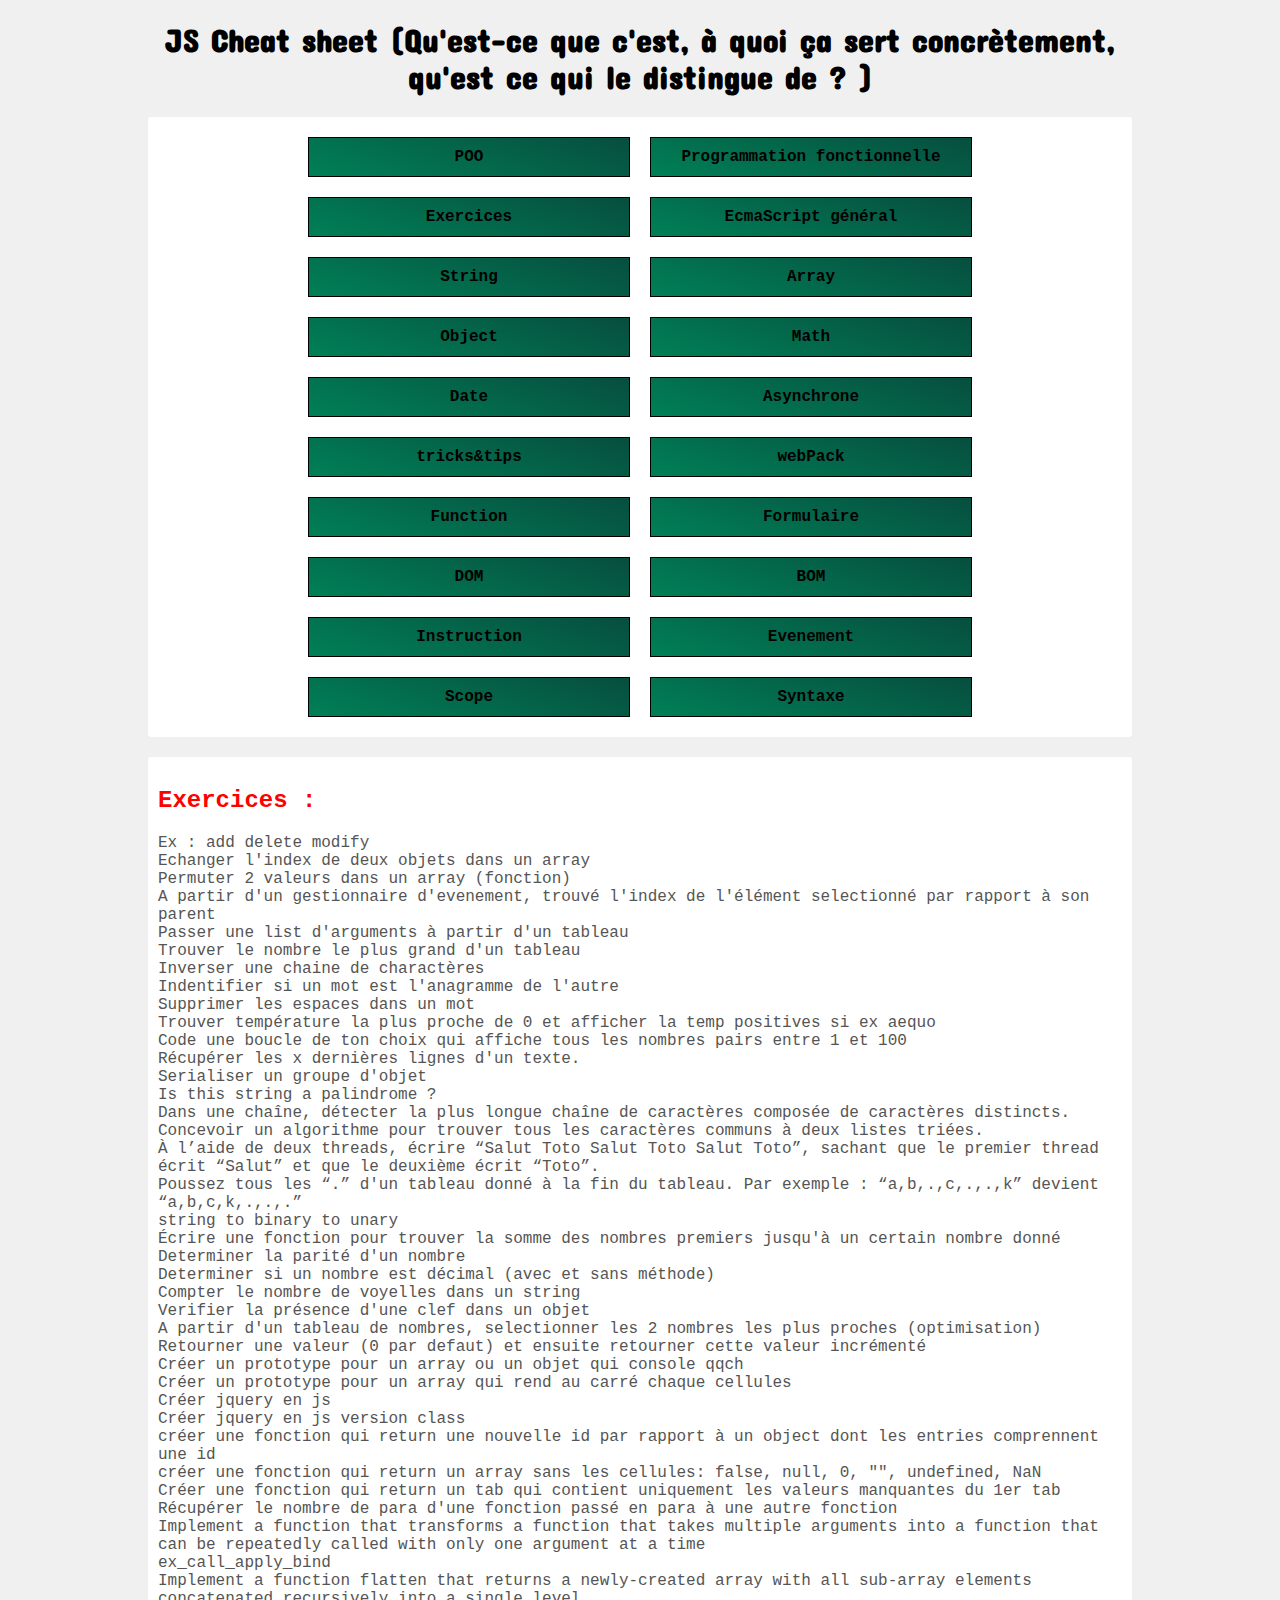
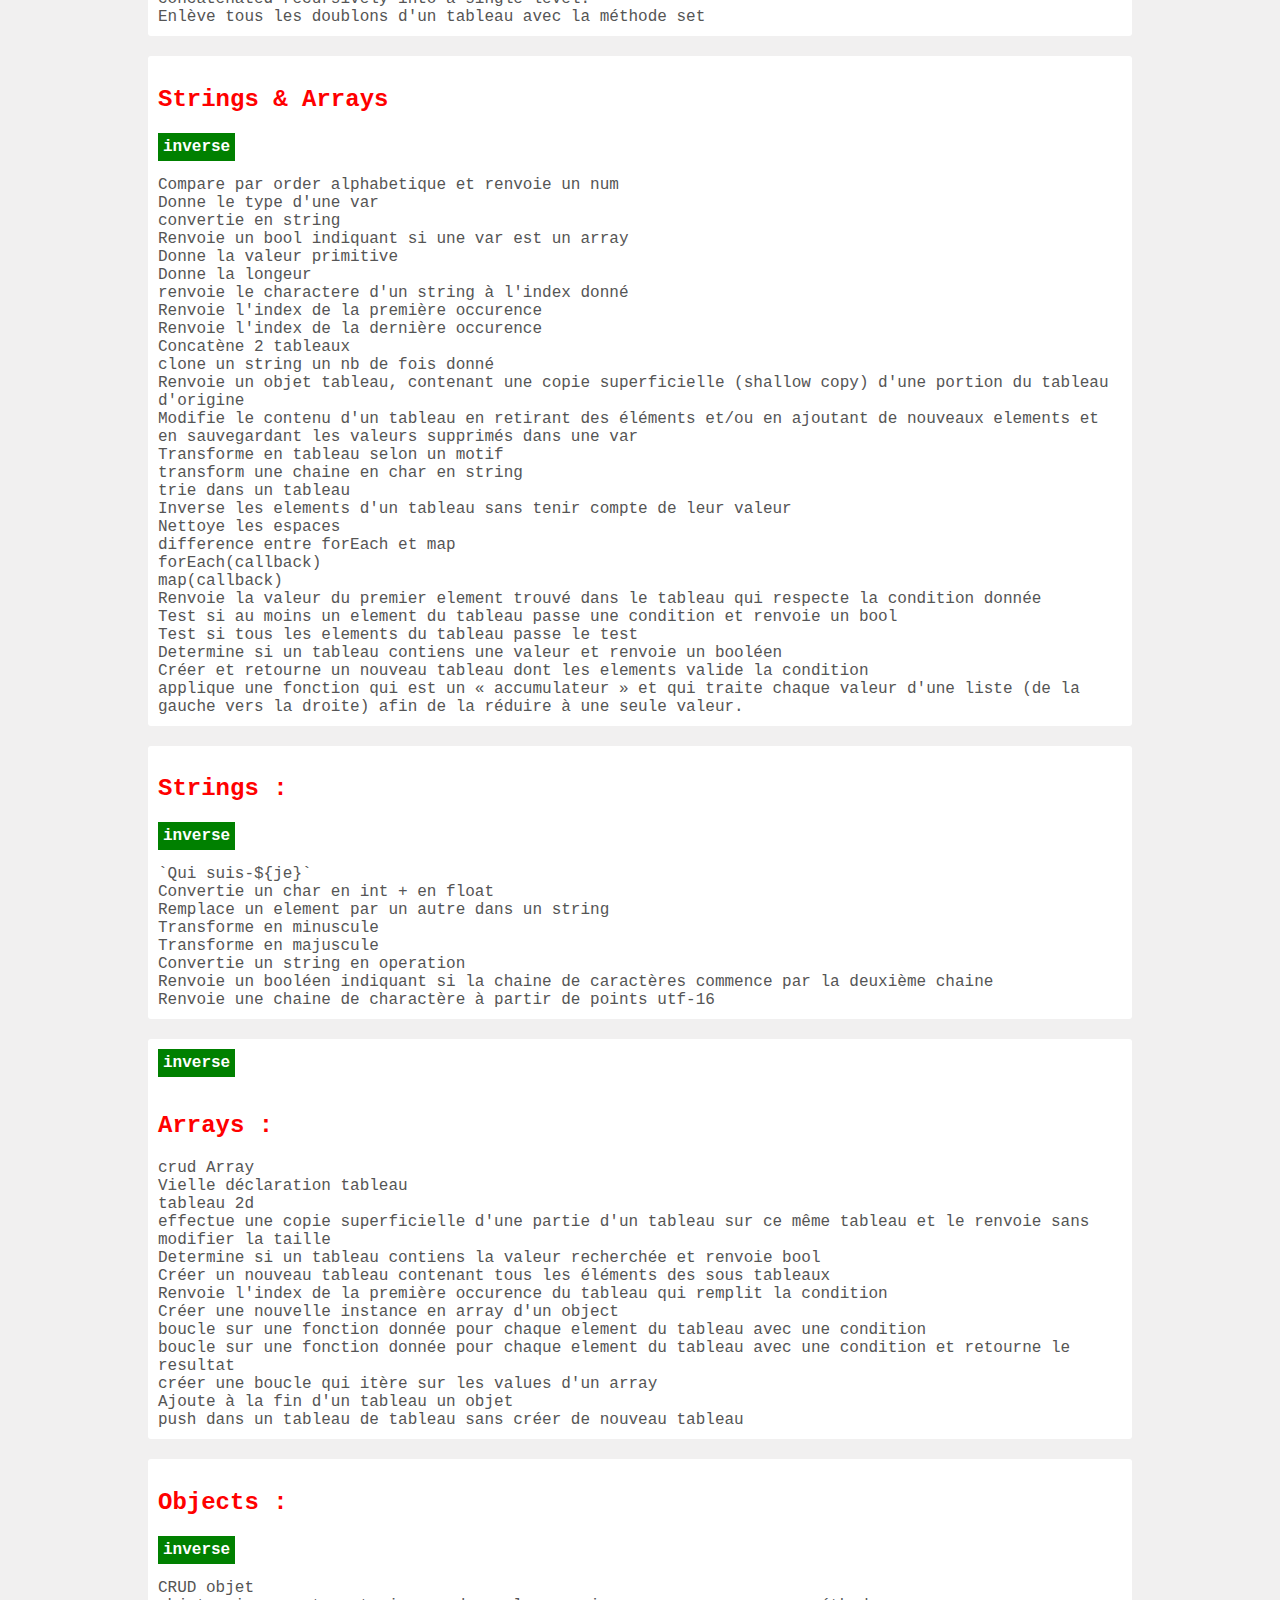
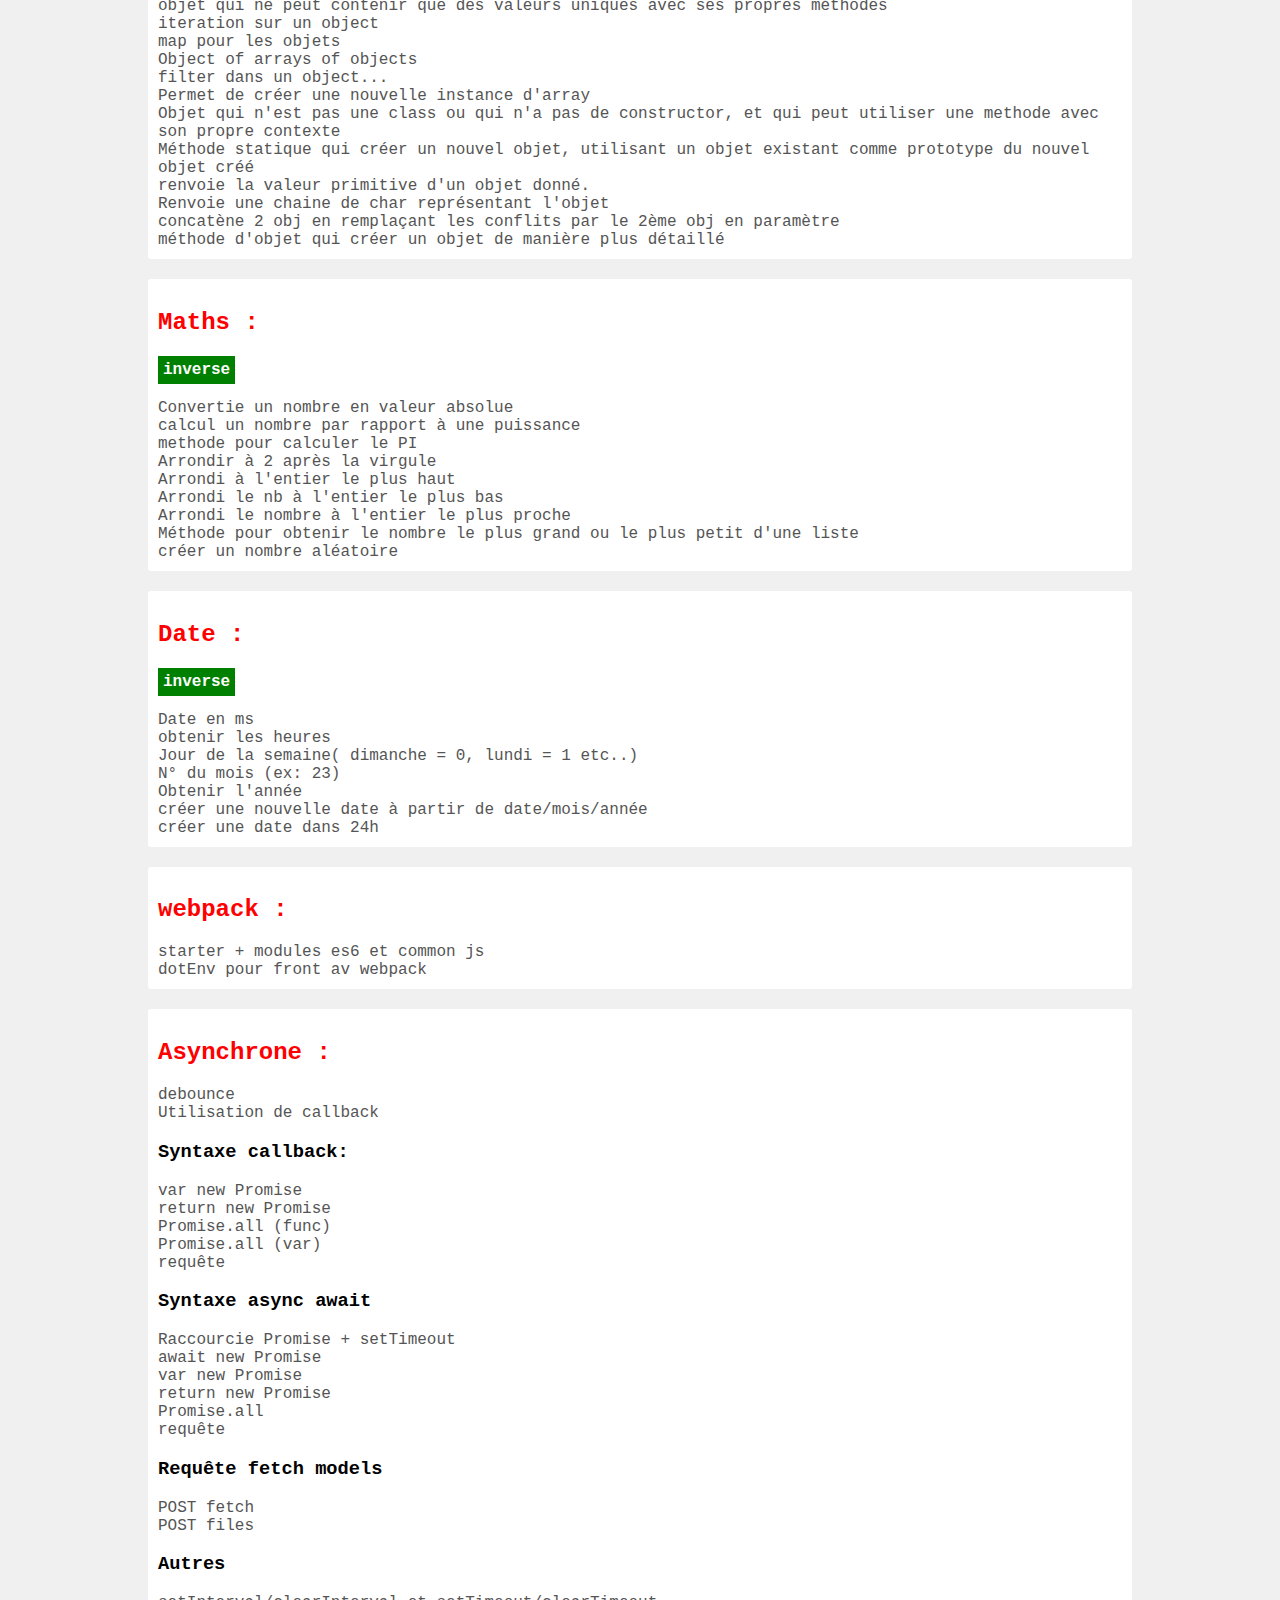
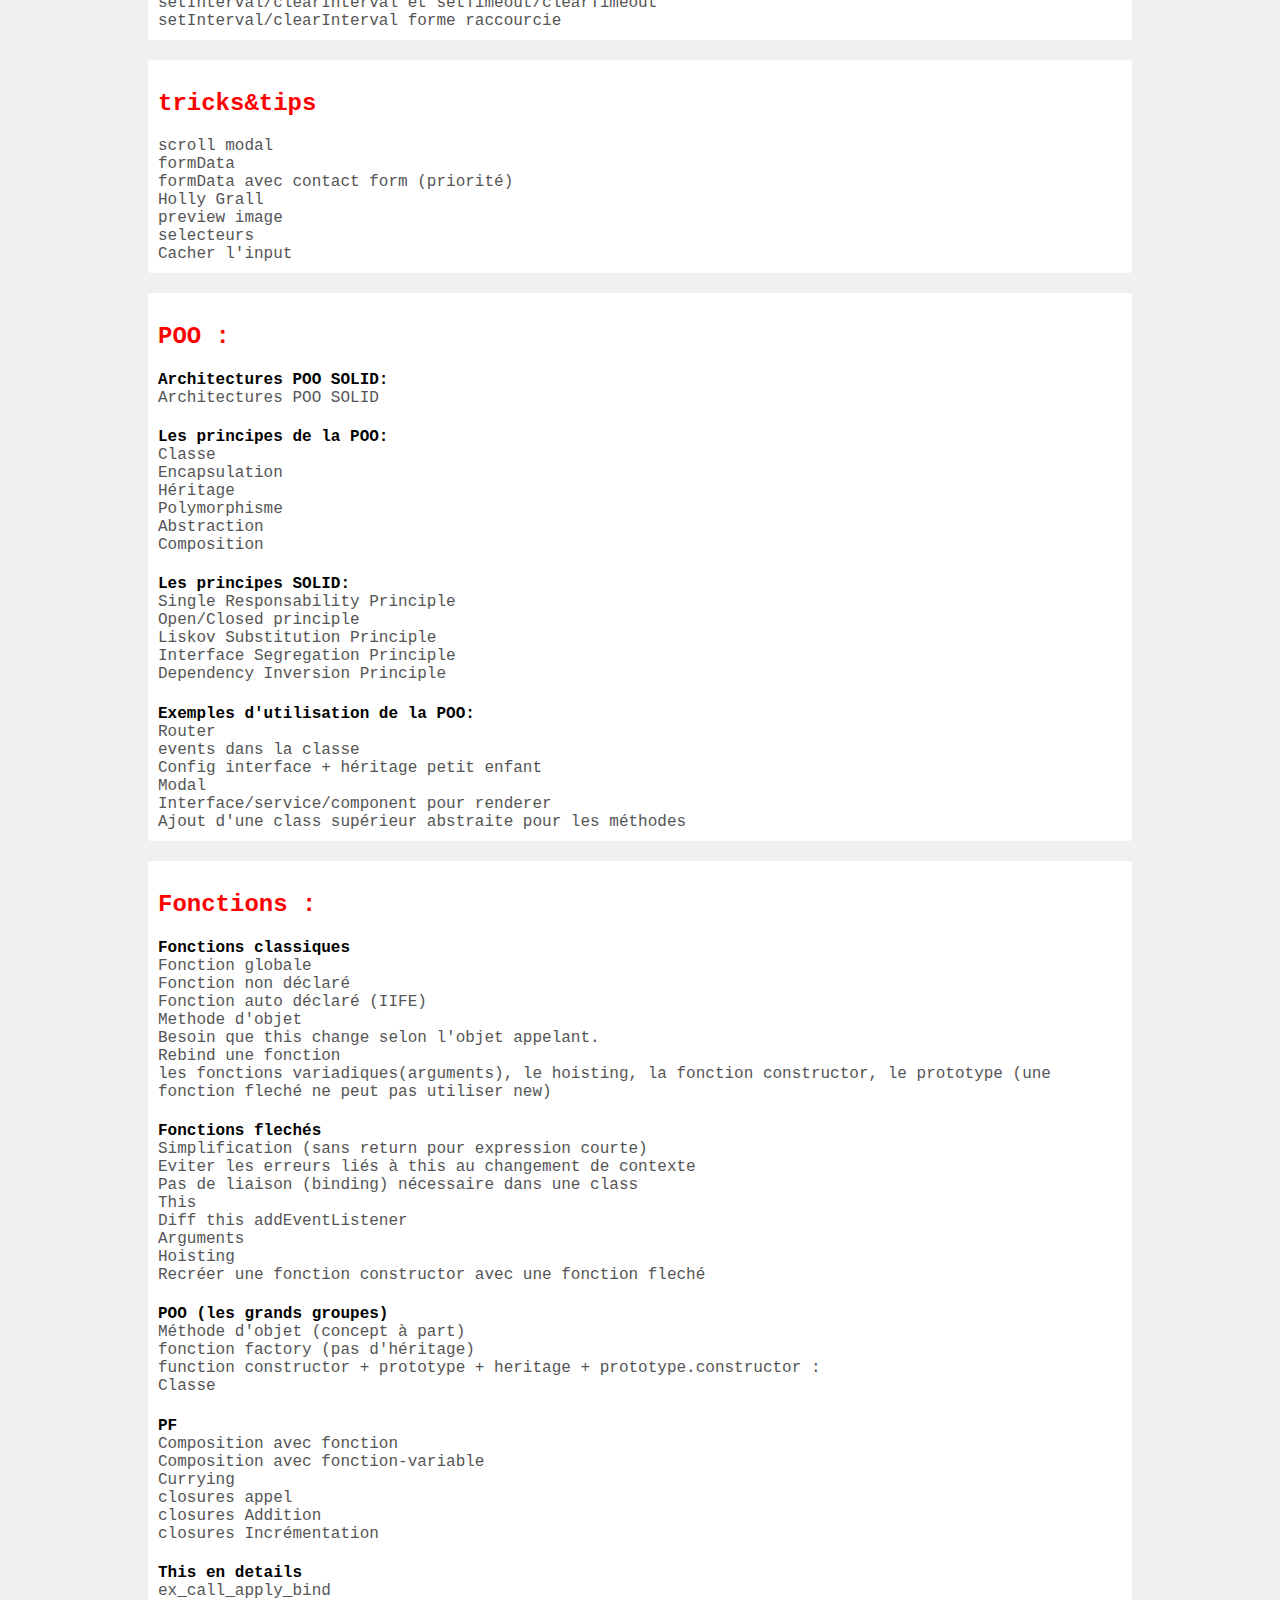
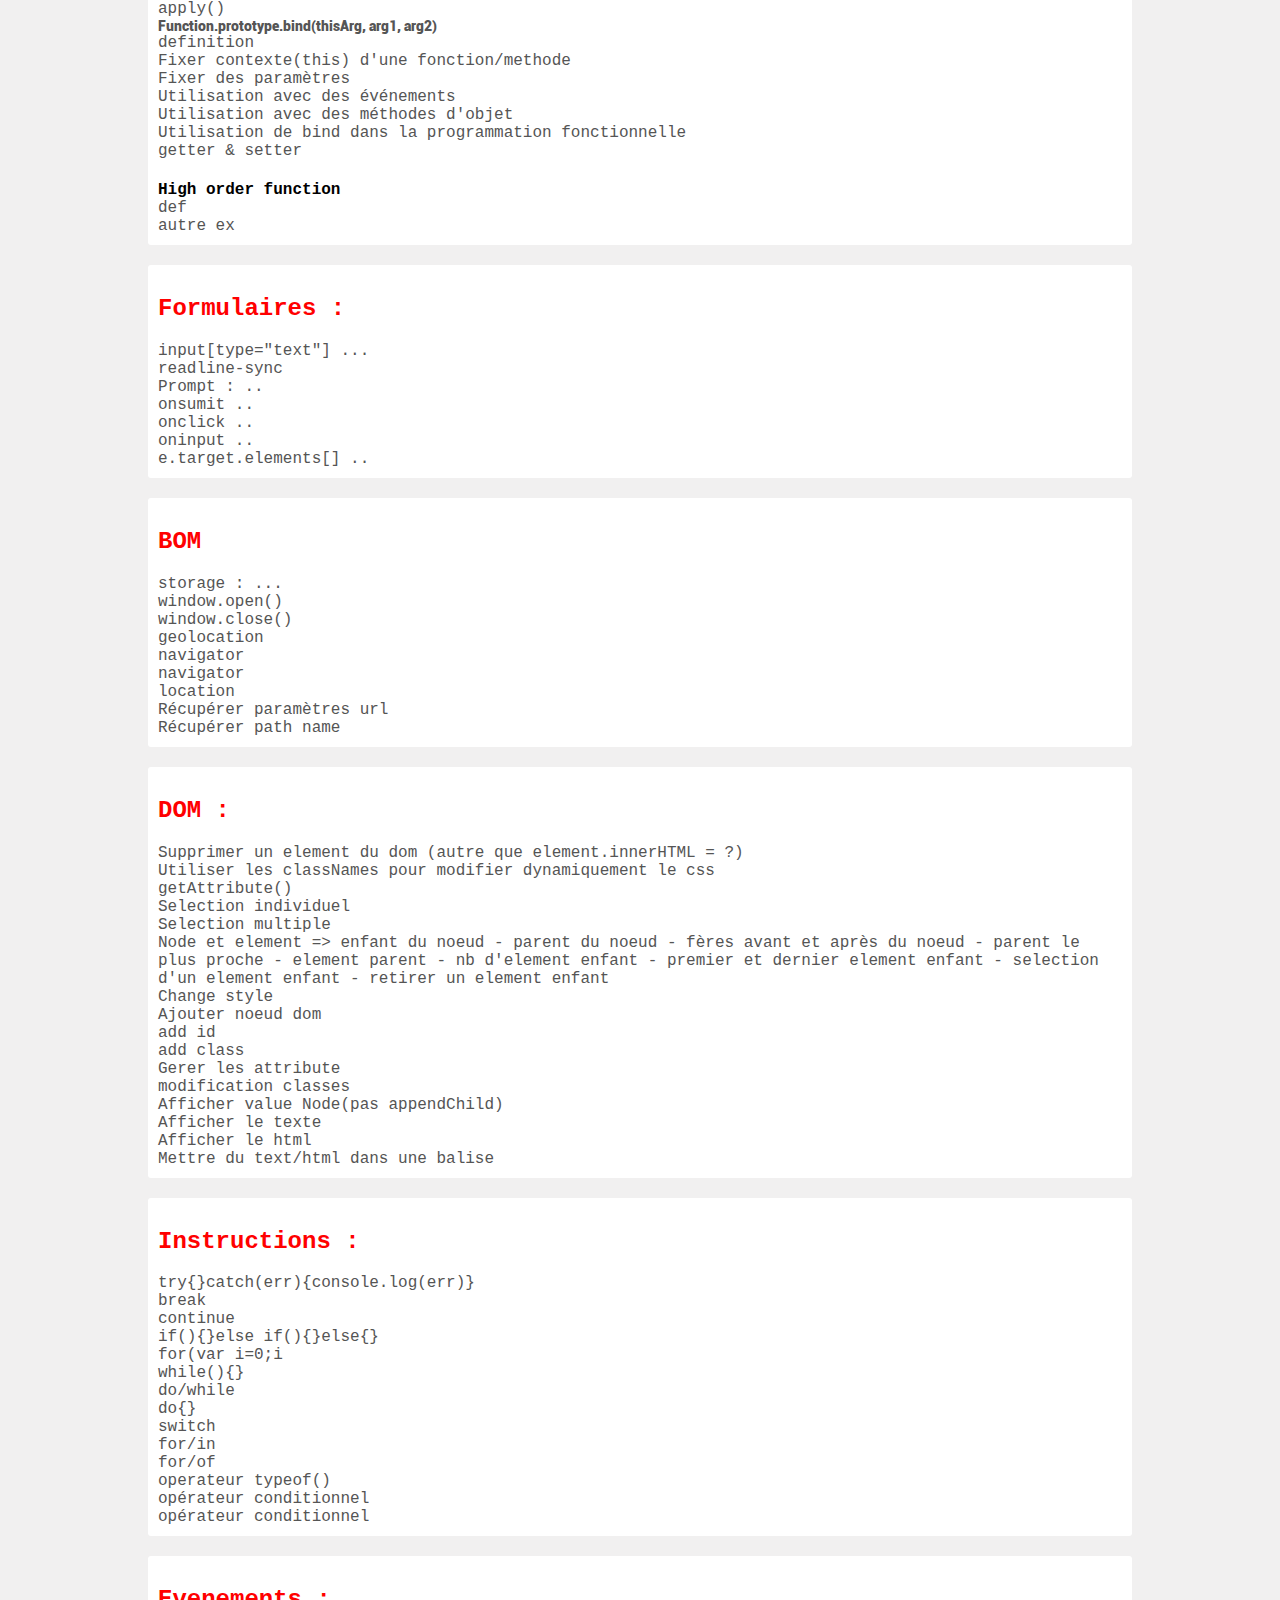
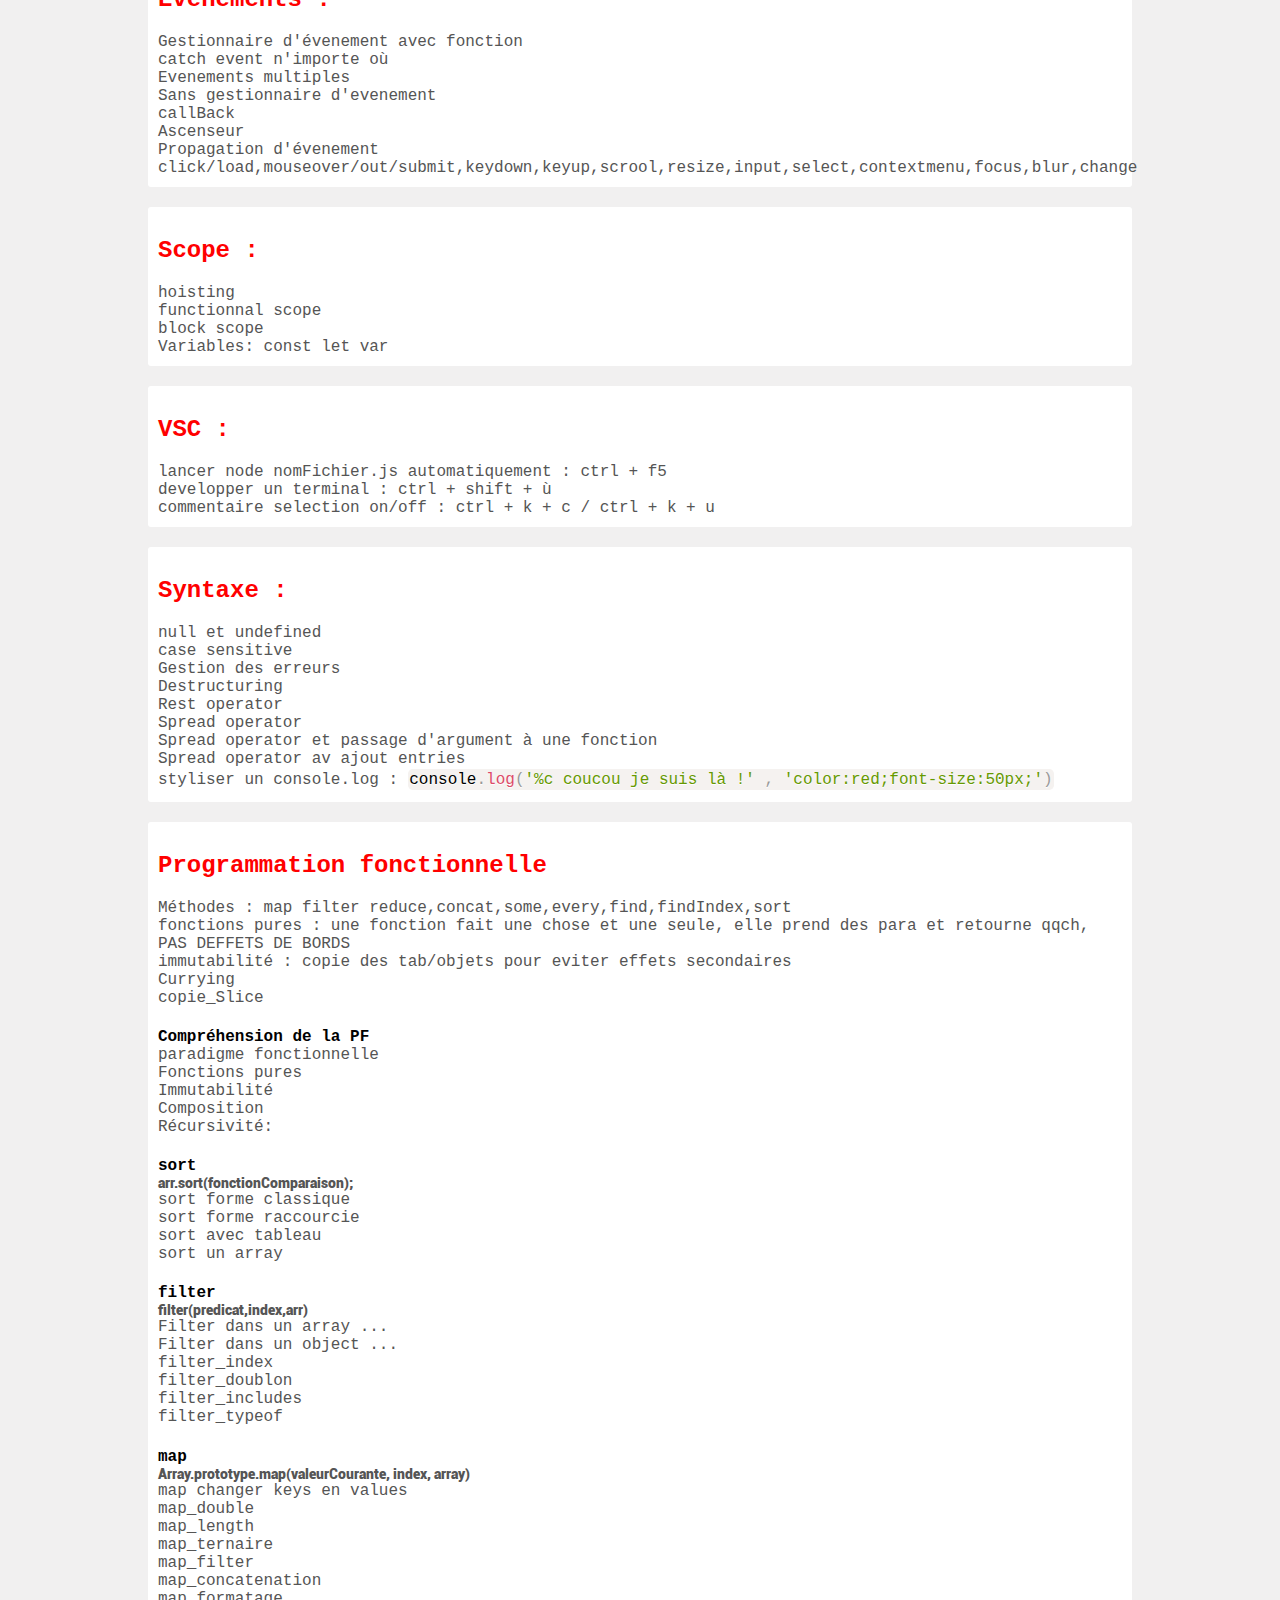
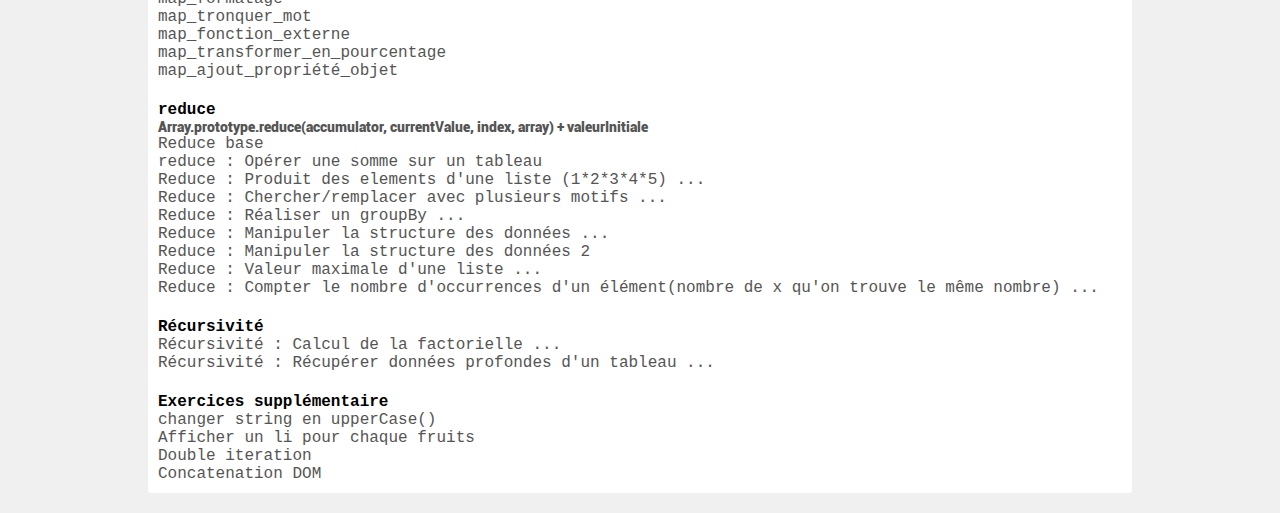
==== commit e5e69c86: "ajout all" ====
--- a/html/js.html
+++ b/html/js.html
@@ -2494,6 +2494,15 @@
 			</div>
 		</div>
 		<!-- ... -->
+		 		<!-- ... -->
+		<p class="cliquable">Methode d'objet</p>
+		<div class="modal">
+			<div class="modal-content">
+				<span class="close">&times;</span>
+				<img src="../images/js/this_explication.PNG" />
+			</div>
+		</div>
+		<!-- ... -->
 		<!-- ... -->
 		<p class="cliquable">Besoin que this change selon l'objet appelant.</p>
 		<div class="modal">
@@ -2593,17 +2602,6 @@
 		</div>
 		<!-- ... -->
 
-
-		<h4>This</h4>
-		<!-- ... -->
-		<p class="cliquable">This explication</p>
-		<div class="modal">
-			<div class="modal-content">
-				<span class="close">&times;</span>
-				<img src="../images/js/this_explication.PNG" />
-			</div>
-		</div>
-		<!-- ... -->
 
 		<h4>POO (les grands groupes)</h4>
 		<!-- ... -->
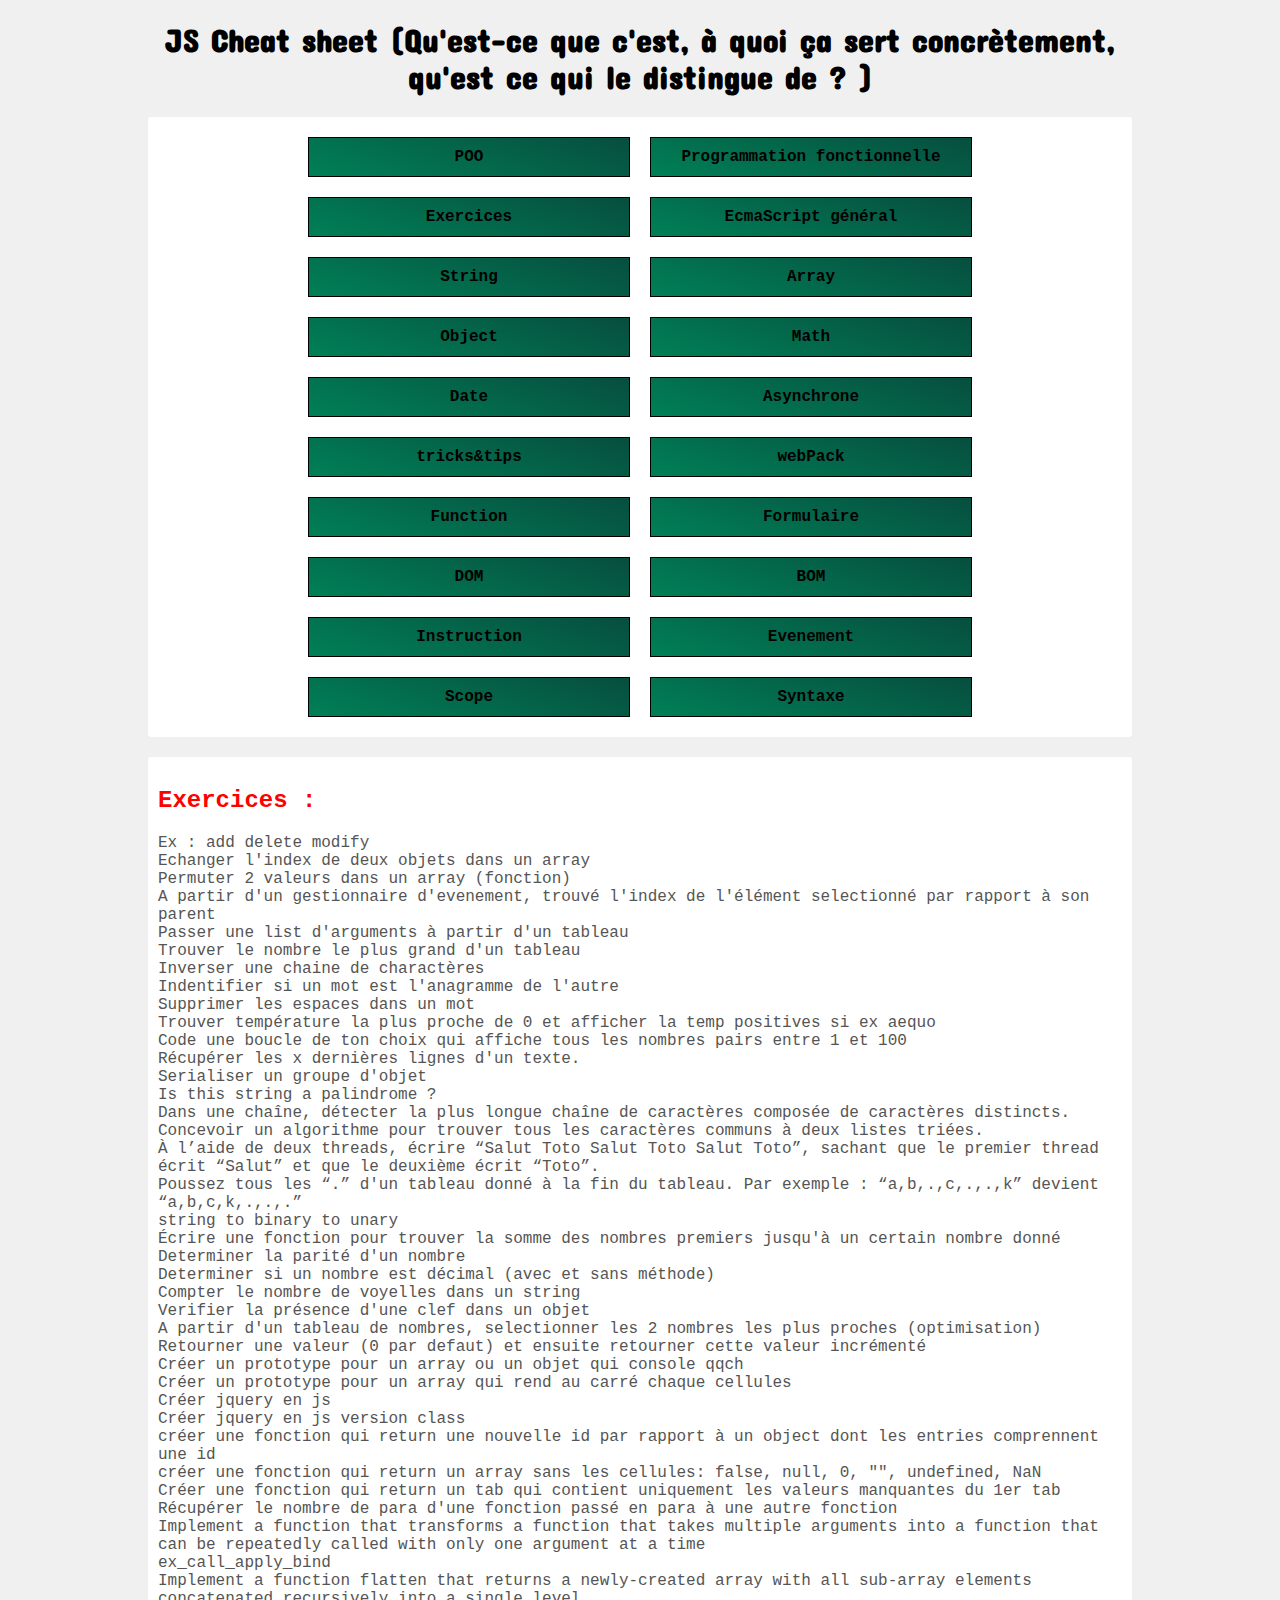
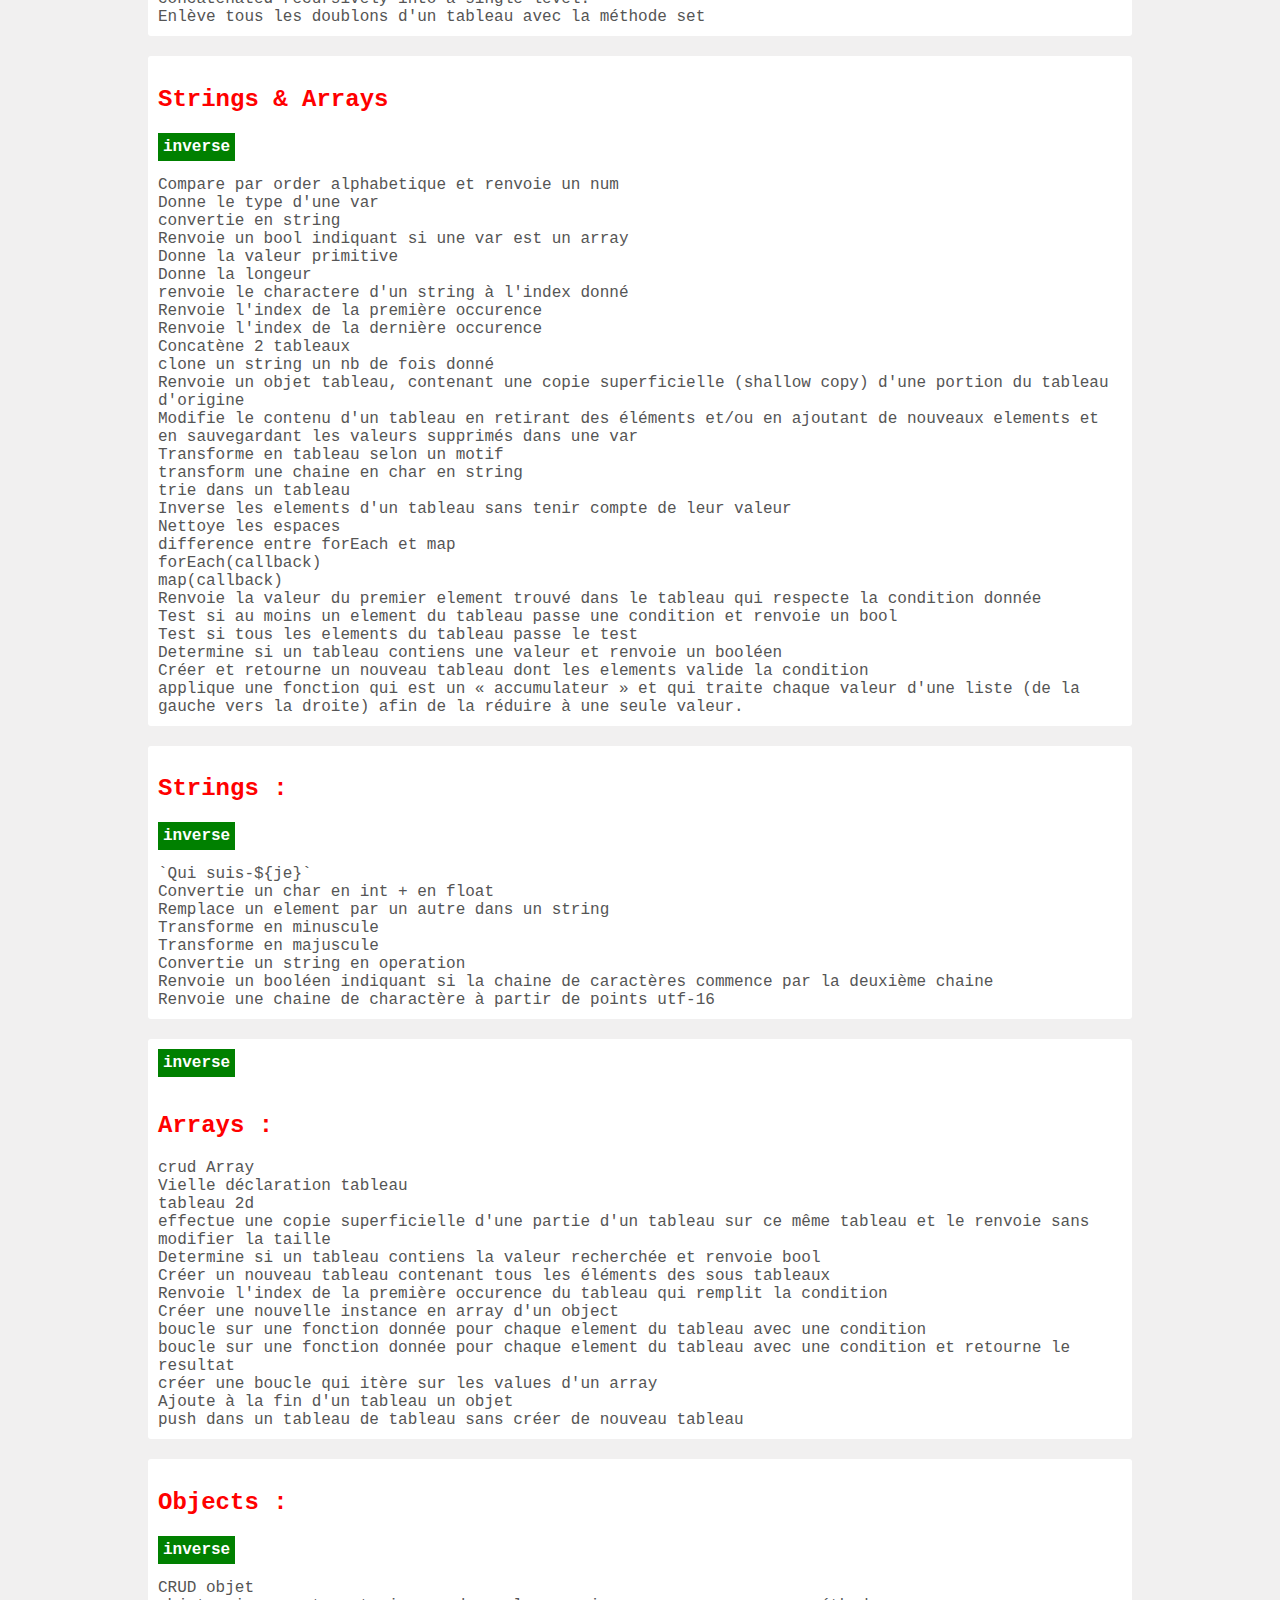
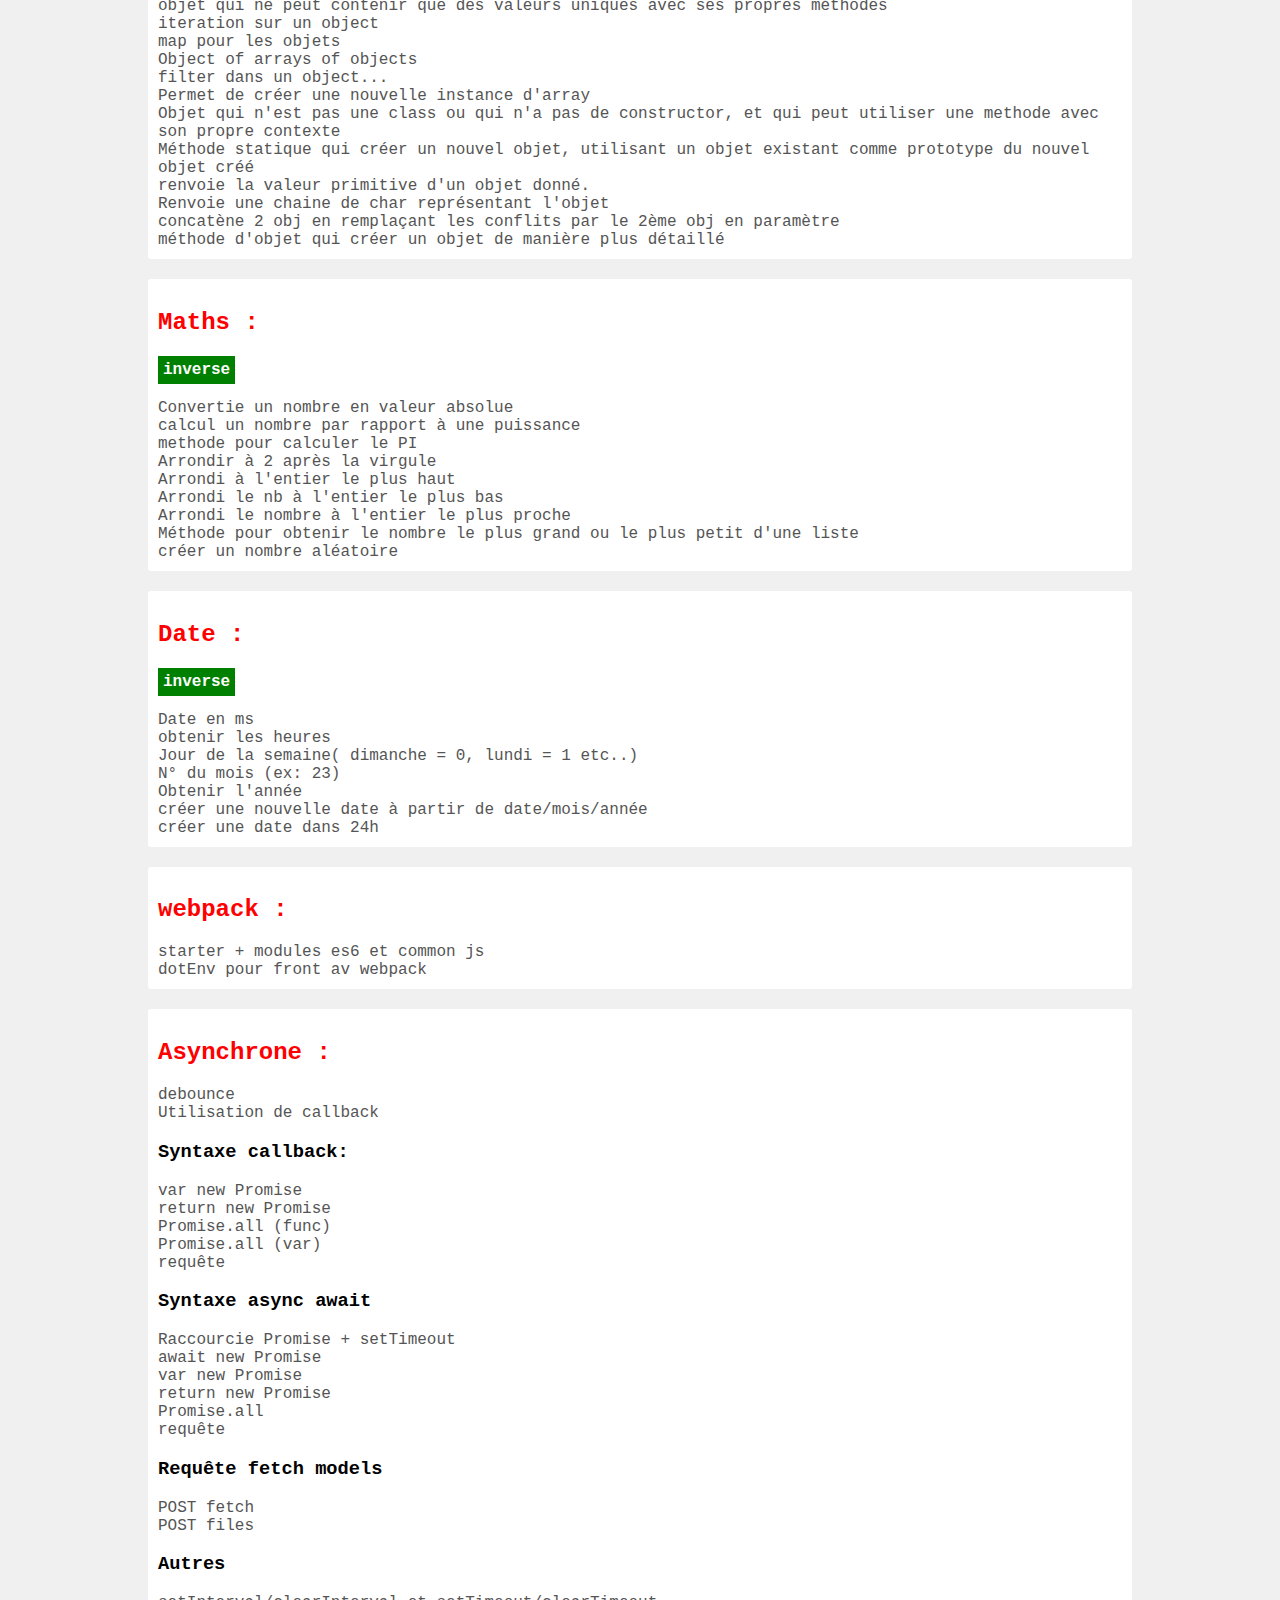
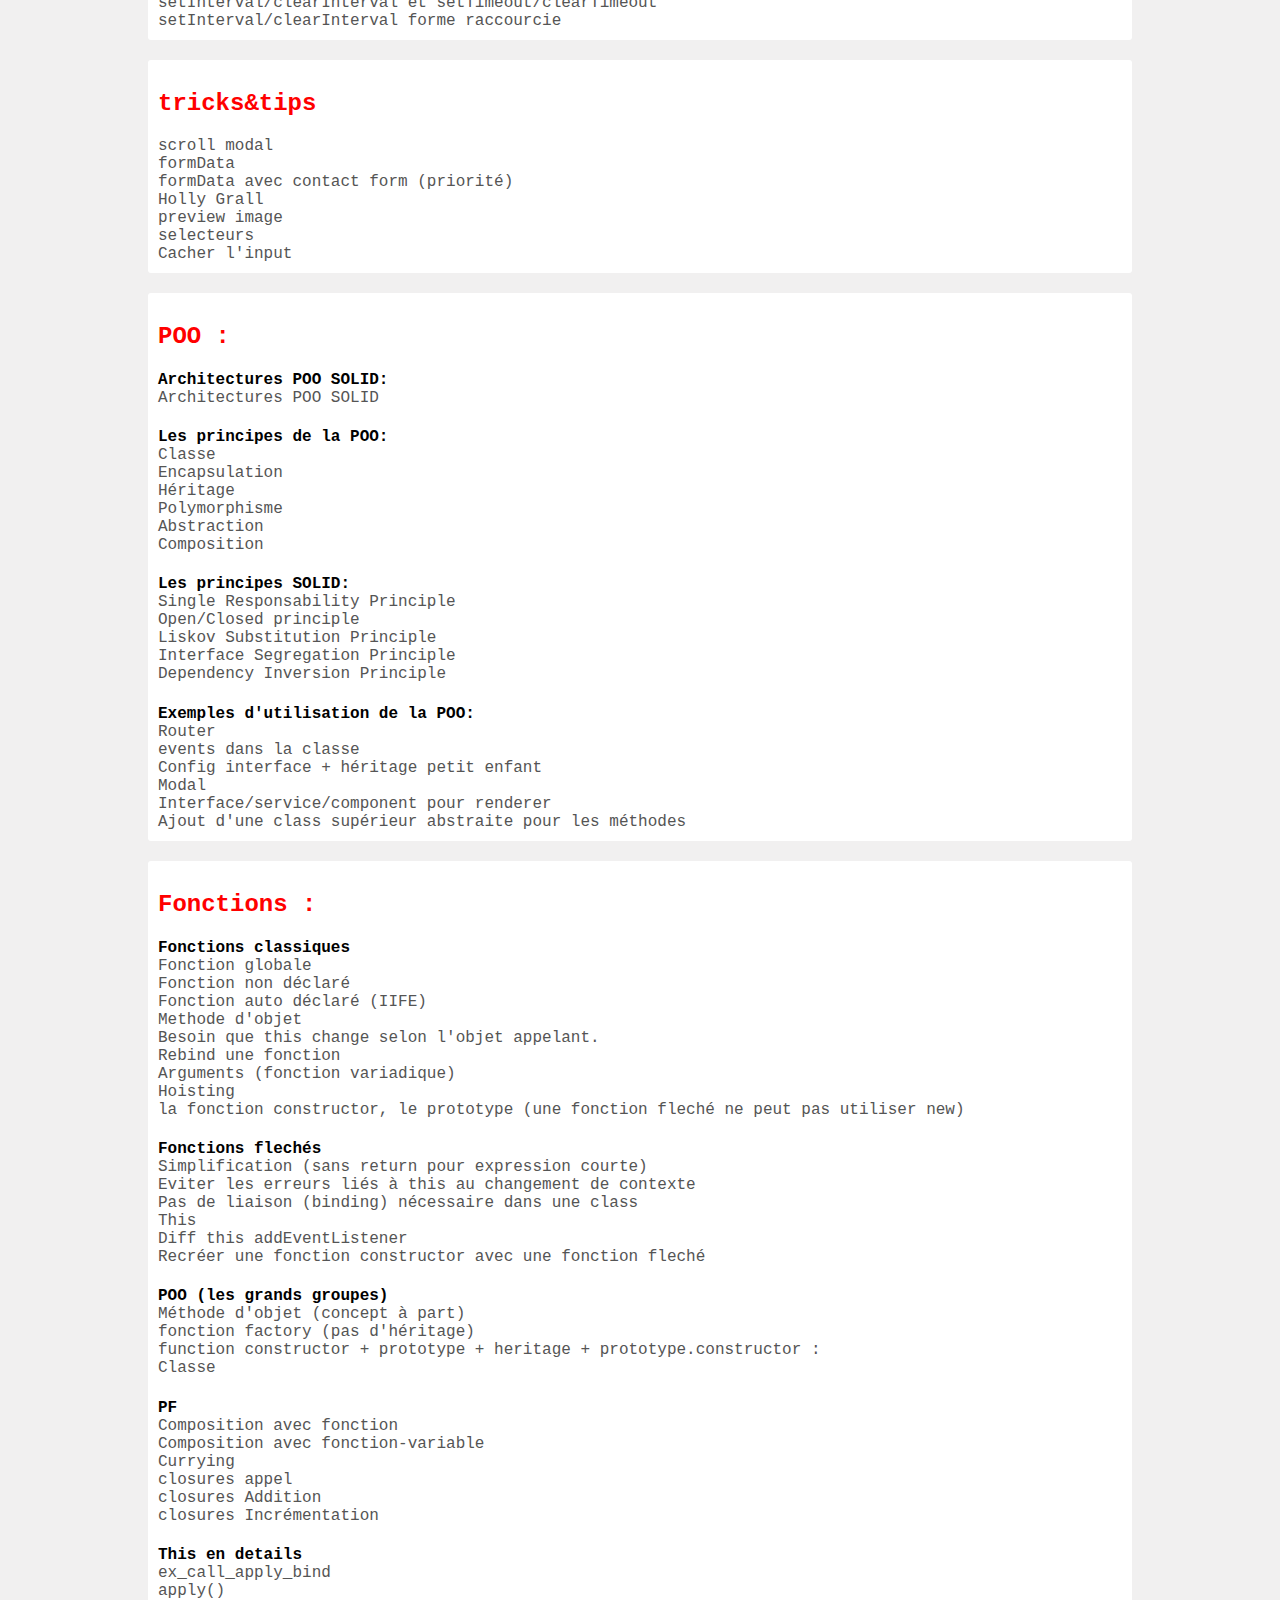
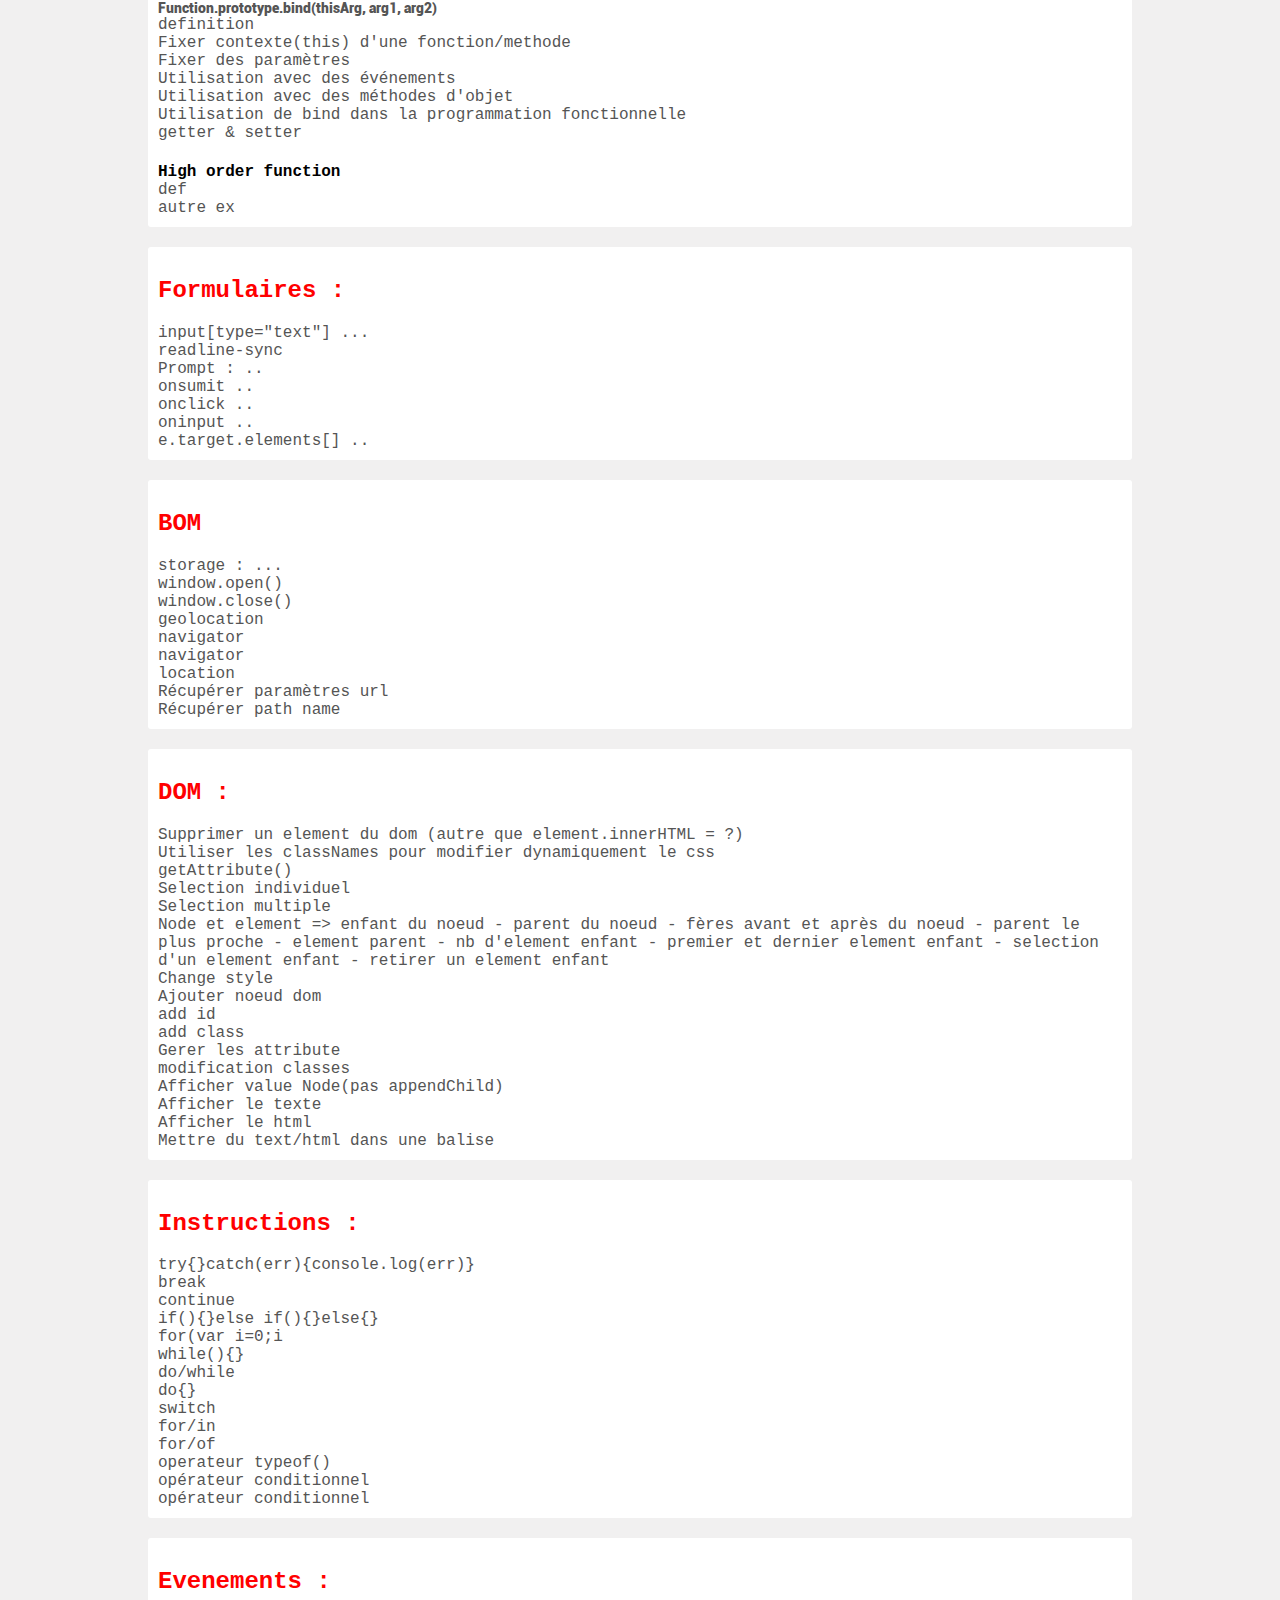
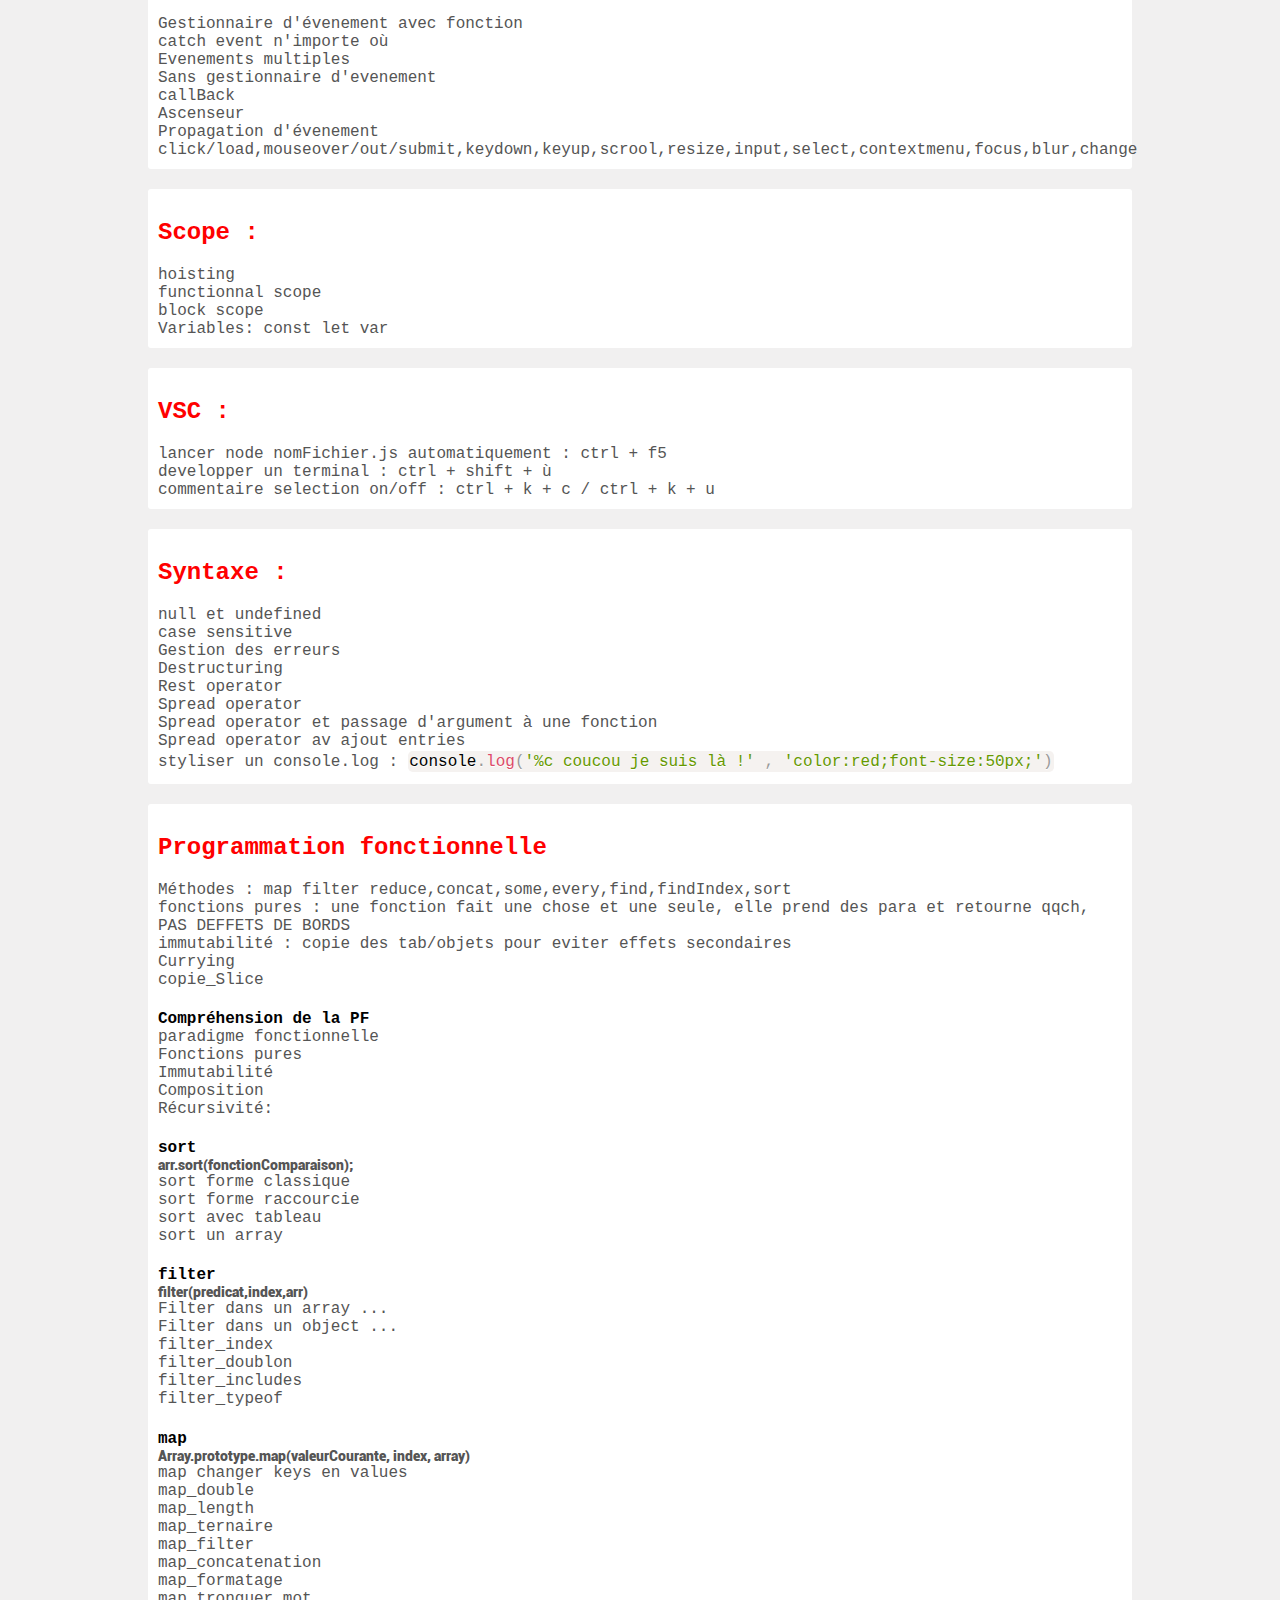
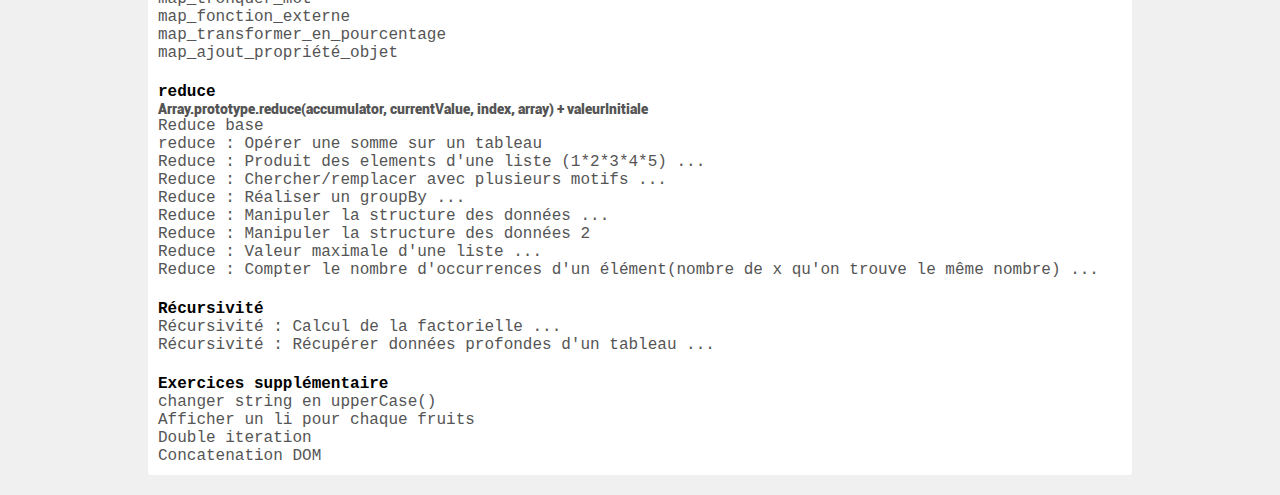
==== commit f41e92a8: "ajout all" ====
--- a/html/js.html
+++ b/html/js.html
@@ -2521,7 +2521,25 @@
 			</div>
 		</div>
 		<!-- ... -->
-		<p>les fonctions variadiques(arguments), le hoisting, la fonction constructor, le prototype (une fonction fleché
+		 		<!-- ... -->
+		<p class="cliquable">Arguments (fonction variadique)</p>
+		<div class="modal">
+			<div class="modal-content">
+				<span class="close">&times;</span>
+				<img src="../images/js/arguments.png" />
+			</div>
+		</div>
+		<!-- ... -->
+		<!-- ... -->
+		<p class="cliquable">Hoisting</p>
+		<div class="modal">
+			<div class="modal-content">
+				<span class="close">&times;</span>
+				<img src="../images/js/hoisting2.png" />
+			</div>
+		</div>
+		<!-- ... -->
+		<p>la fonction constructor, le prototype (une fonction fleché
 			ne peut pas utiliser new)</p>
 
 		<h4>Fonctions flechés</h4>
@@ -2551,7 +2569,7 @@
 			<div class="modal-content">
 				<span class="close">&times;</span>
 
-				<img src="../images/js/no_need_this.png" />
+				<img src="../images/js/no_bind_needed.png" />
 			</div>
 		</div>
 		<!-- ... -->
@@ -2574,24 +2592,7 @@
 			</div>
 		</div>
 		<!-- ... -->
-		<!-- ... -->
-		<p class="cliquable">Arguments</p>
-		<div class="modal">
-			<div class="modal-content">
-				<span class="close">&times;</span>
-				<img src="../images/js/arguments.png" />
-			</div>
-		</div>
-		<!-- ... -->
-		<!-- ... -->
-		<p class="cliquable">Hoisting</p>
-		<div class="modal">
-			<div class="modal-content">
-				<span class="close">&times;</span>
-				<img src="../images/js/hoisting2.png" />
-			</div>
-		</div>
-		<!-- ... -->
+
 		<!-- ... -->
 		<p class="cliquable">Recréer une fonction constructor avec une fonction fleché</p>
 		<div class="modal">
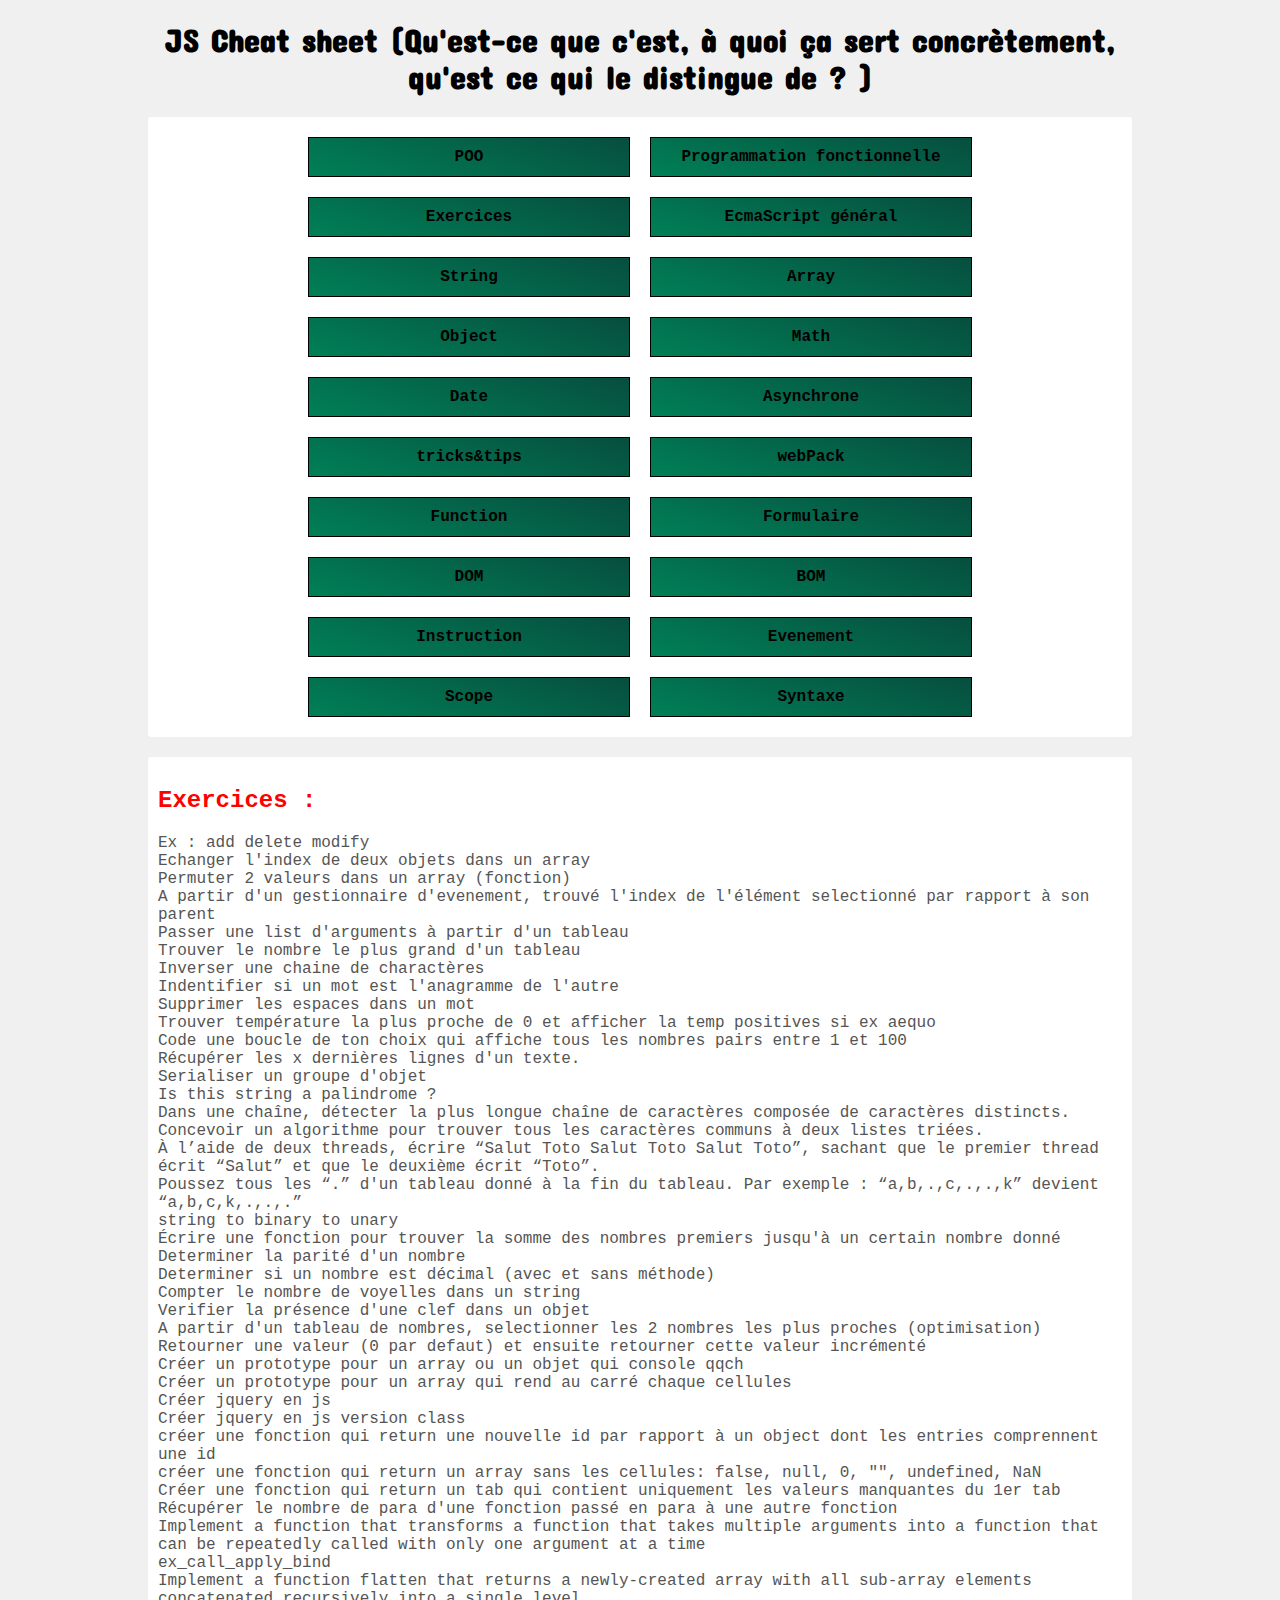
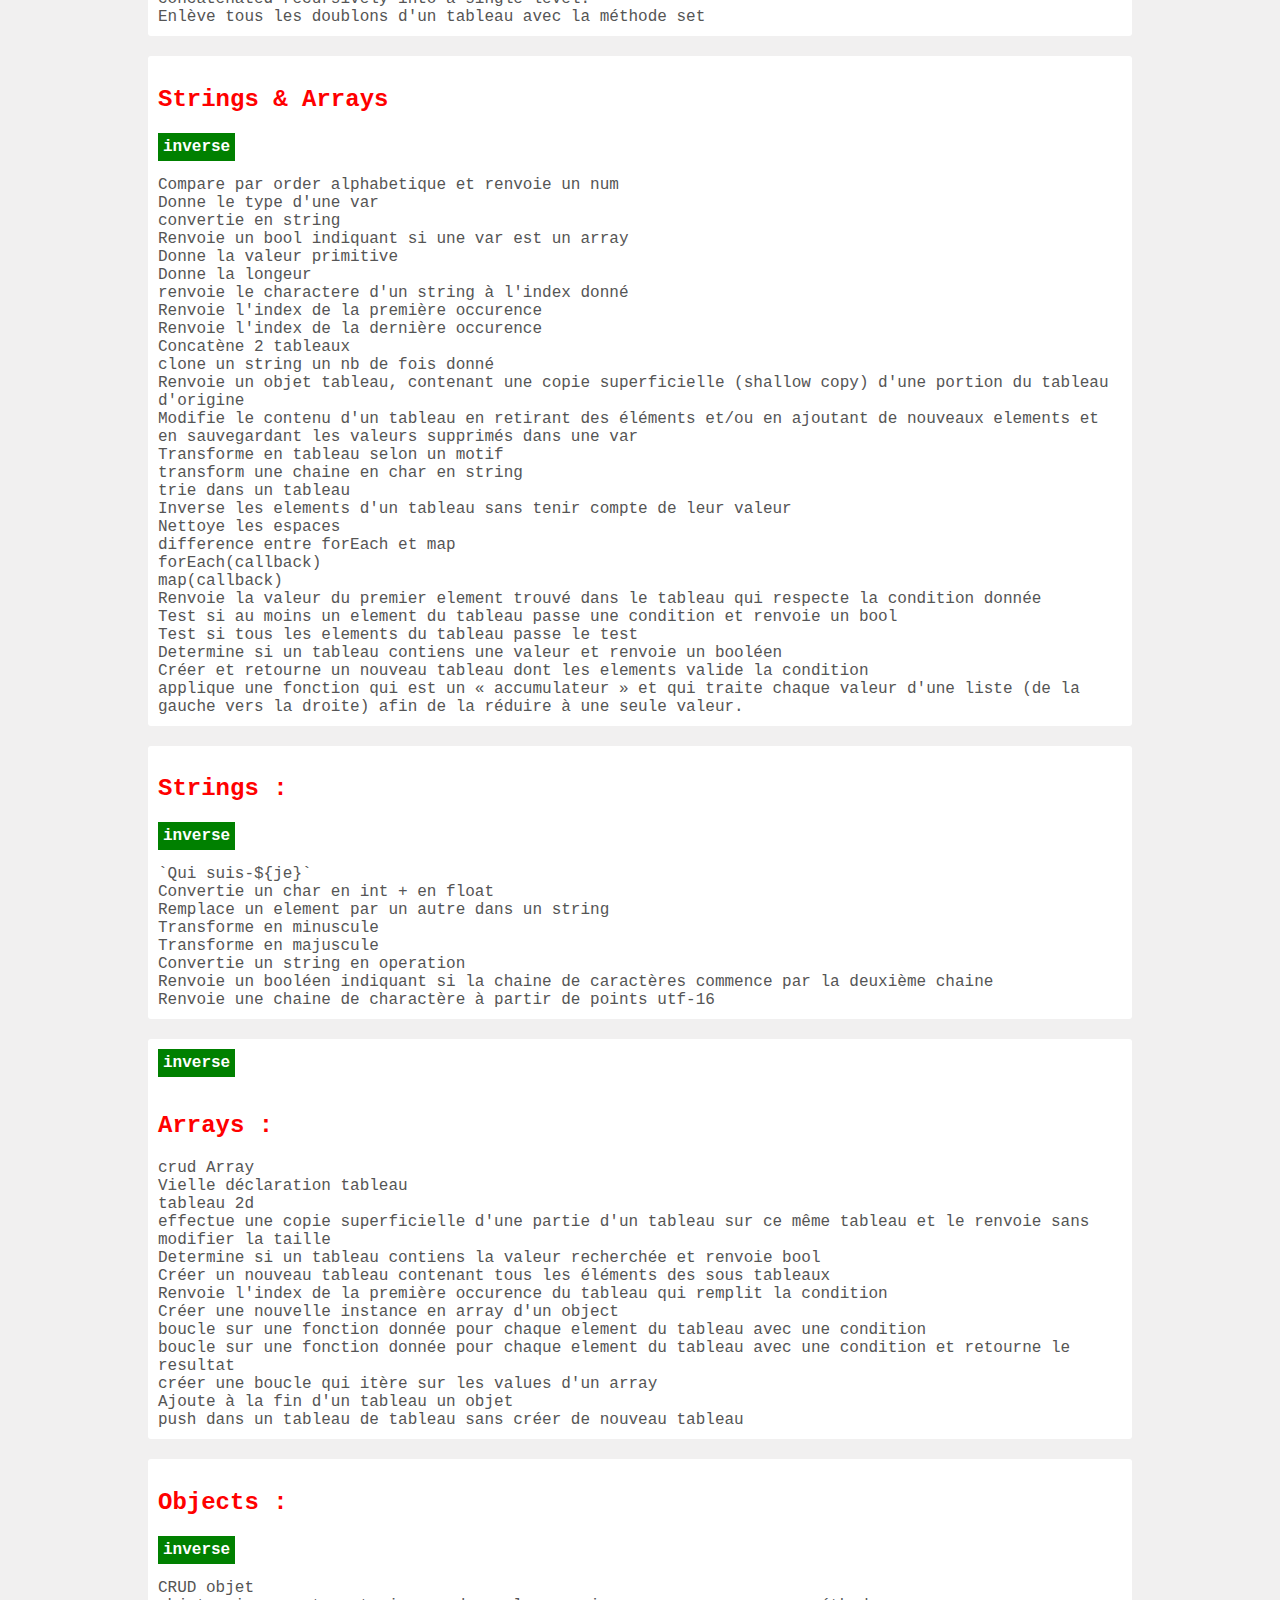
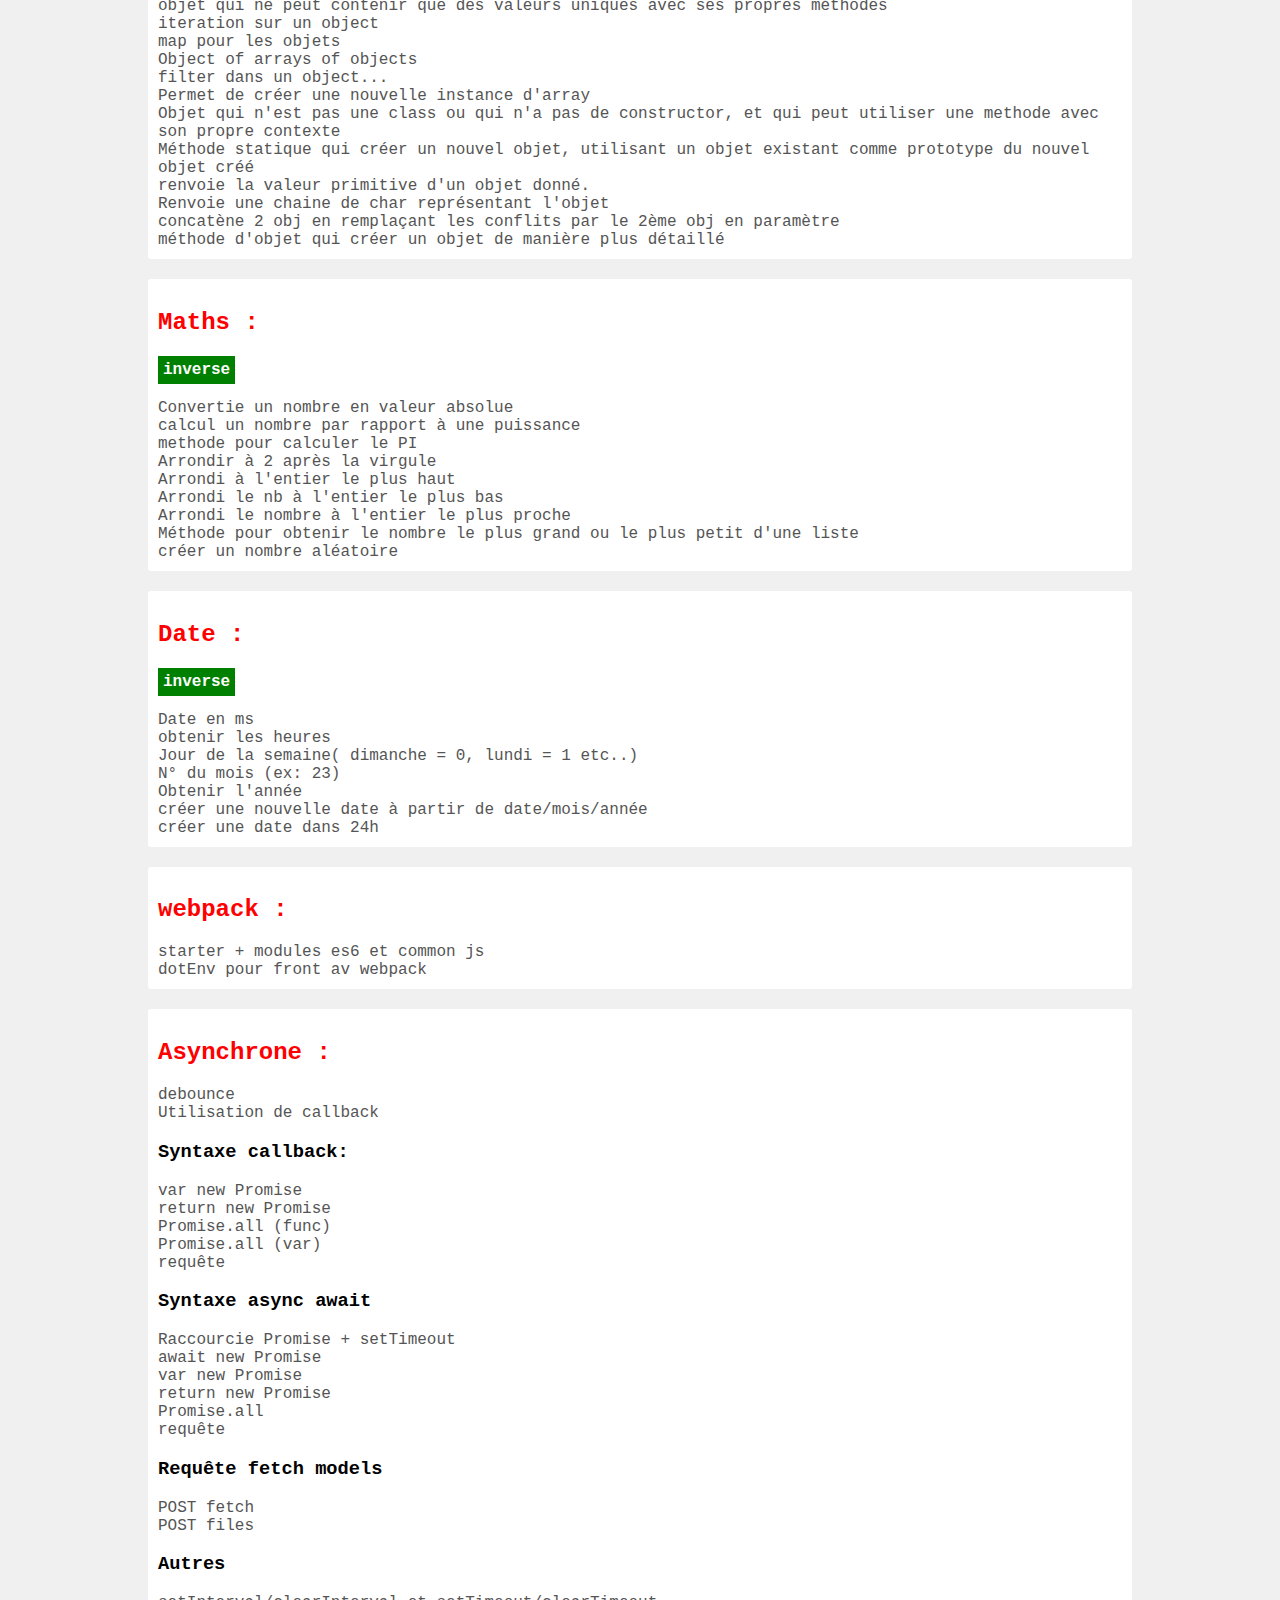
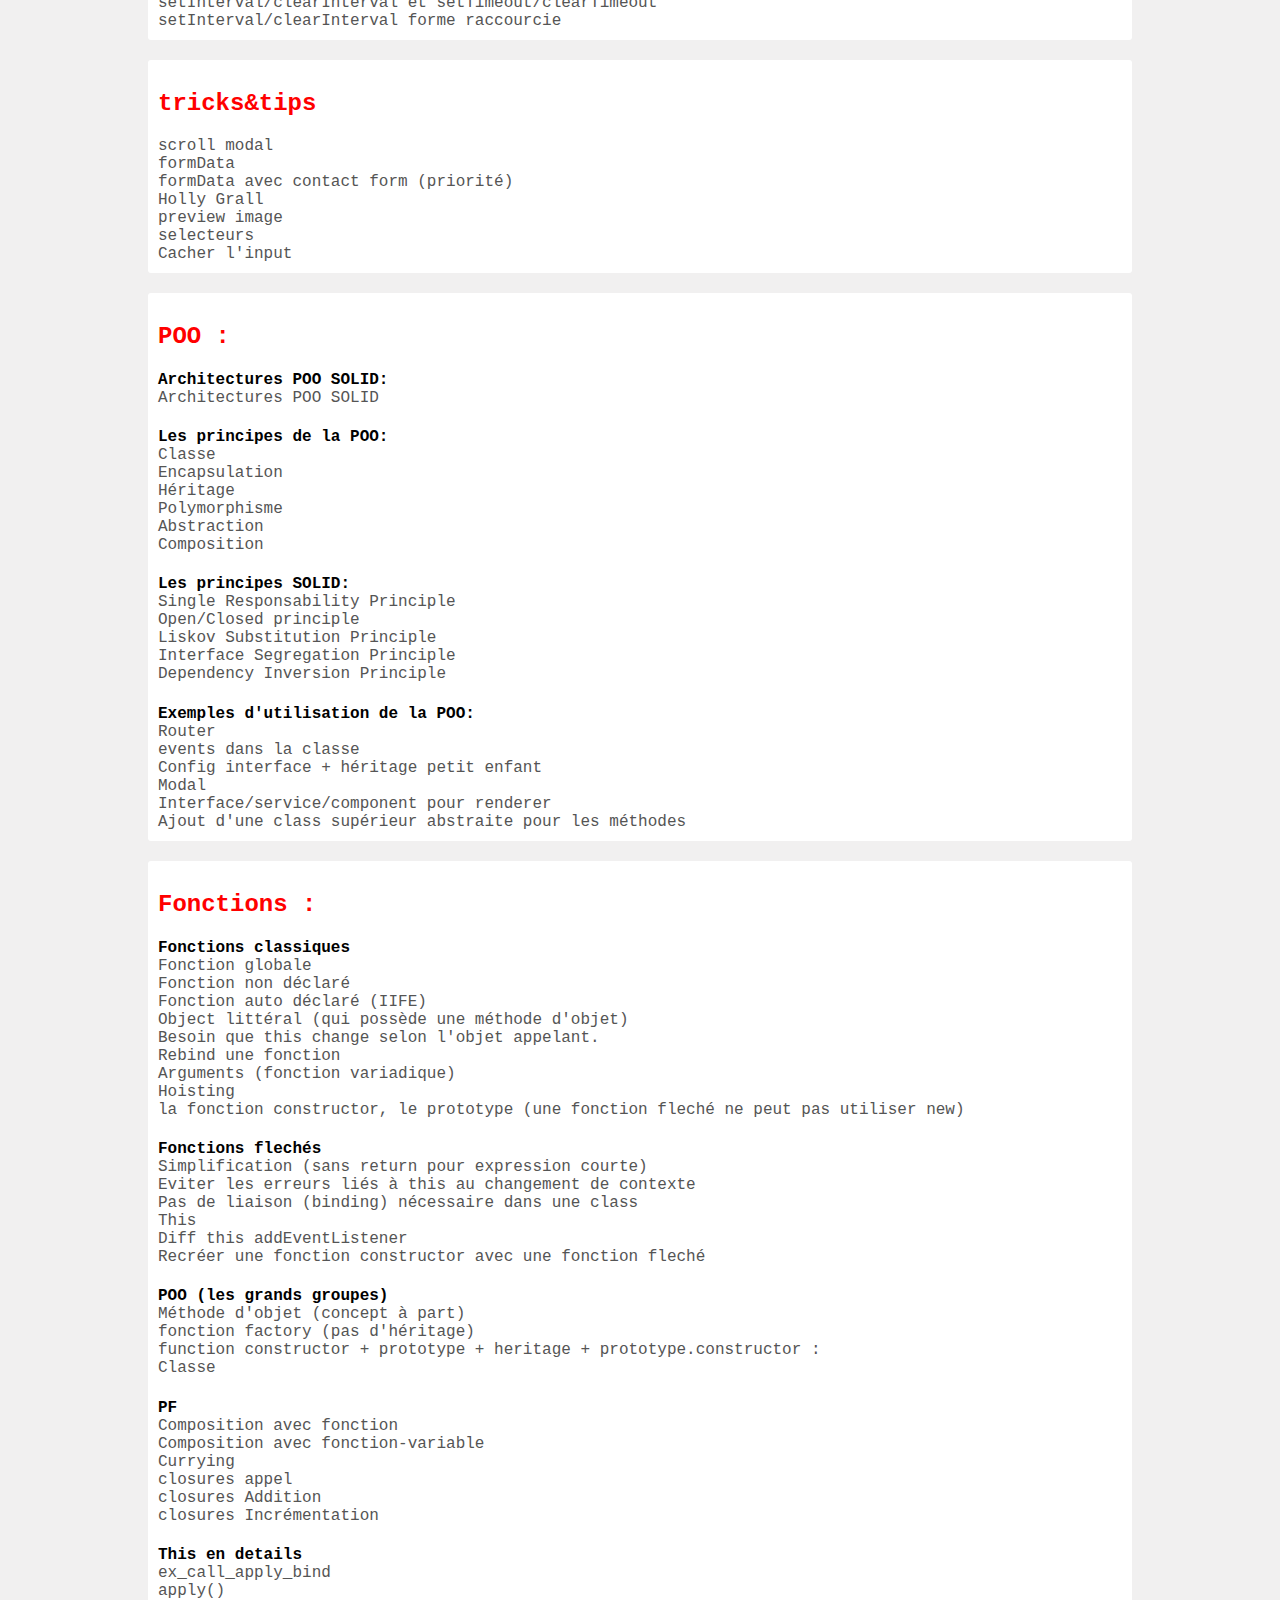
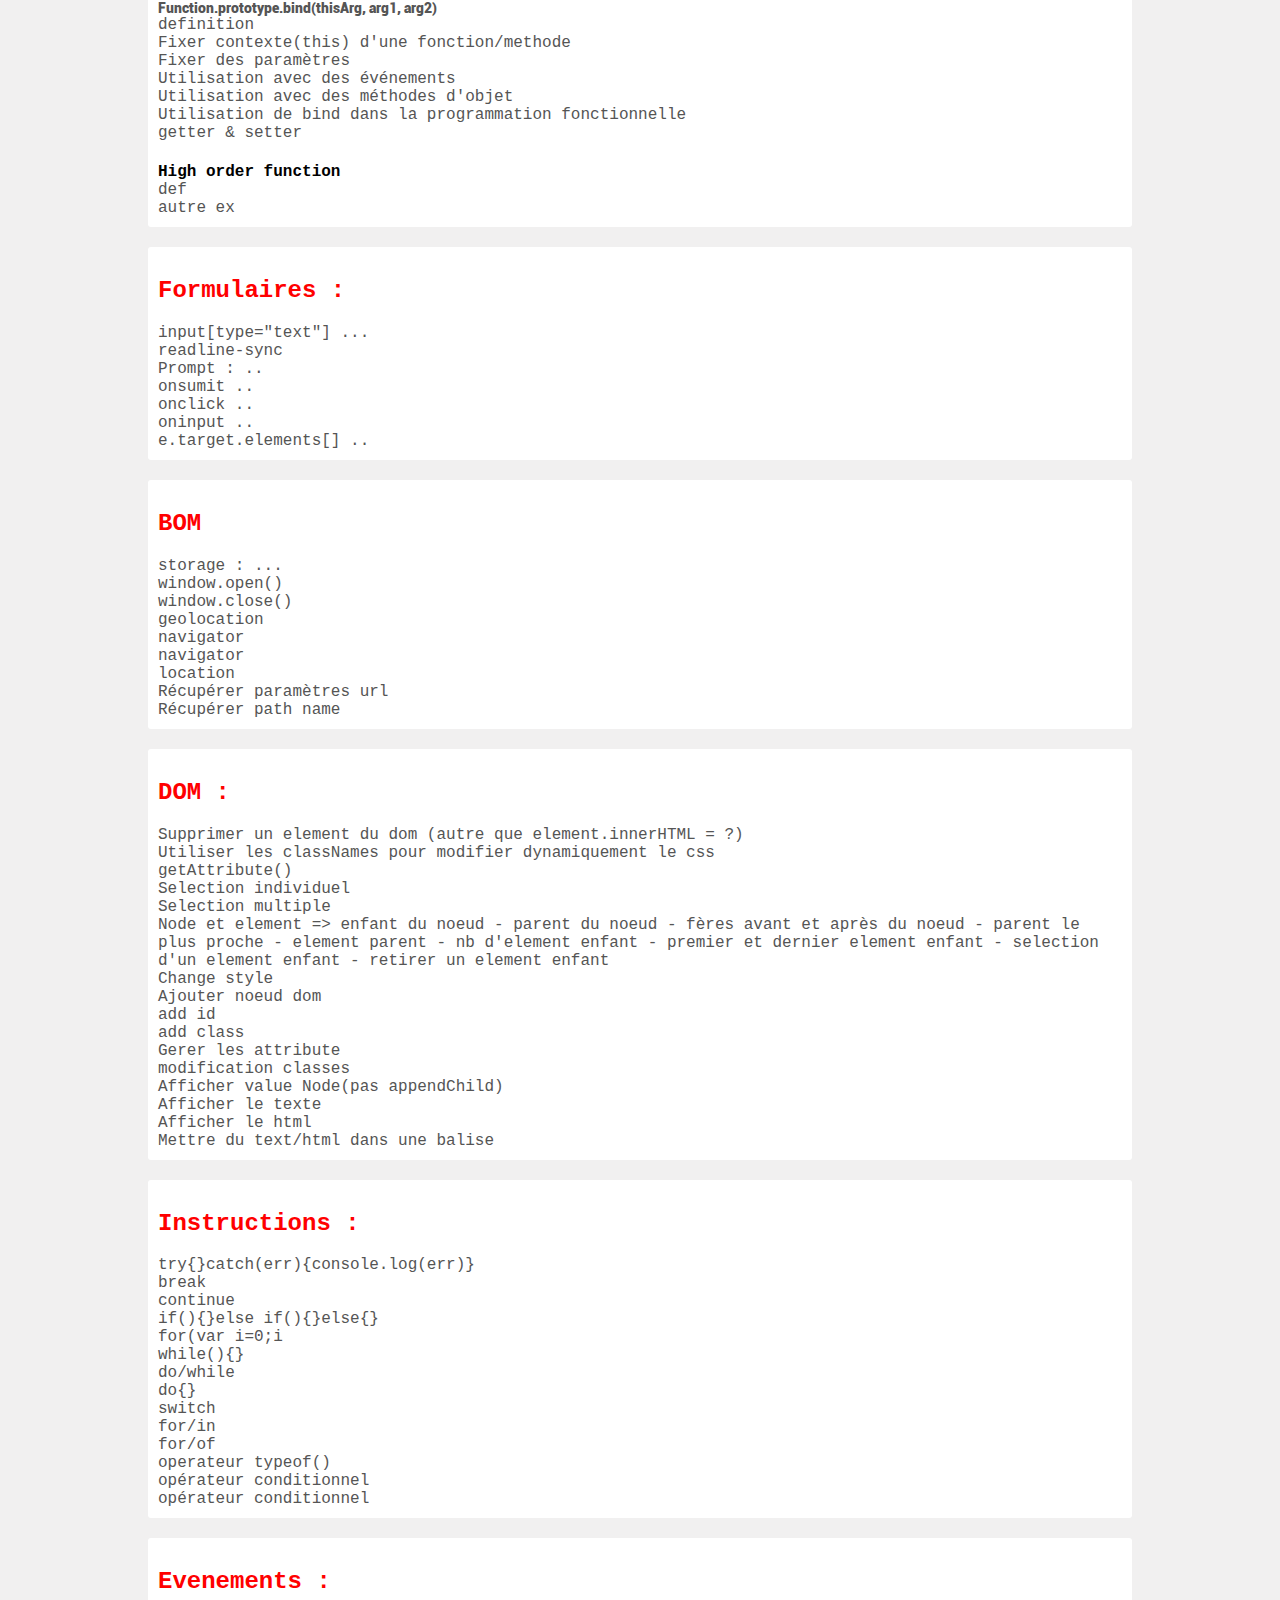
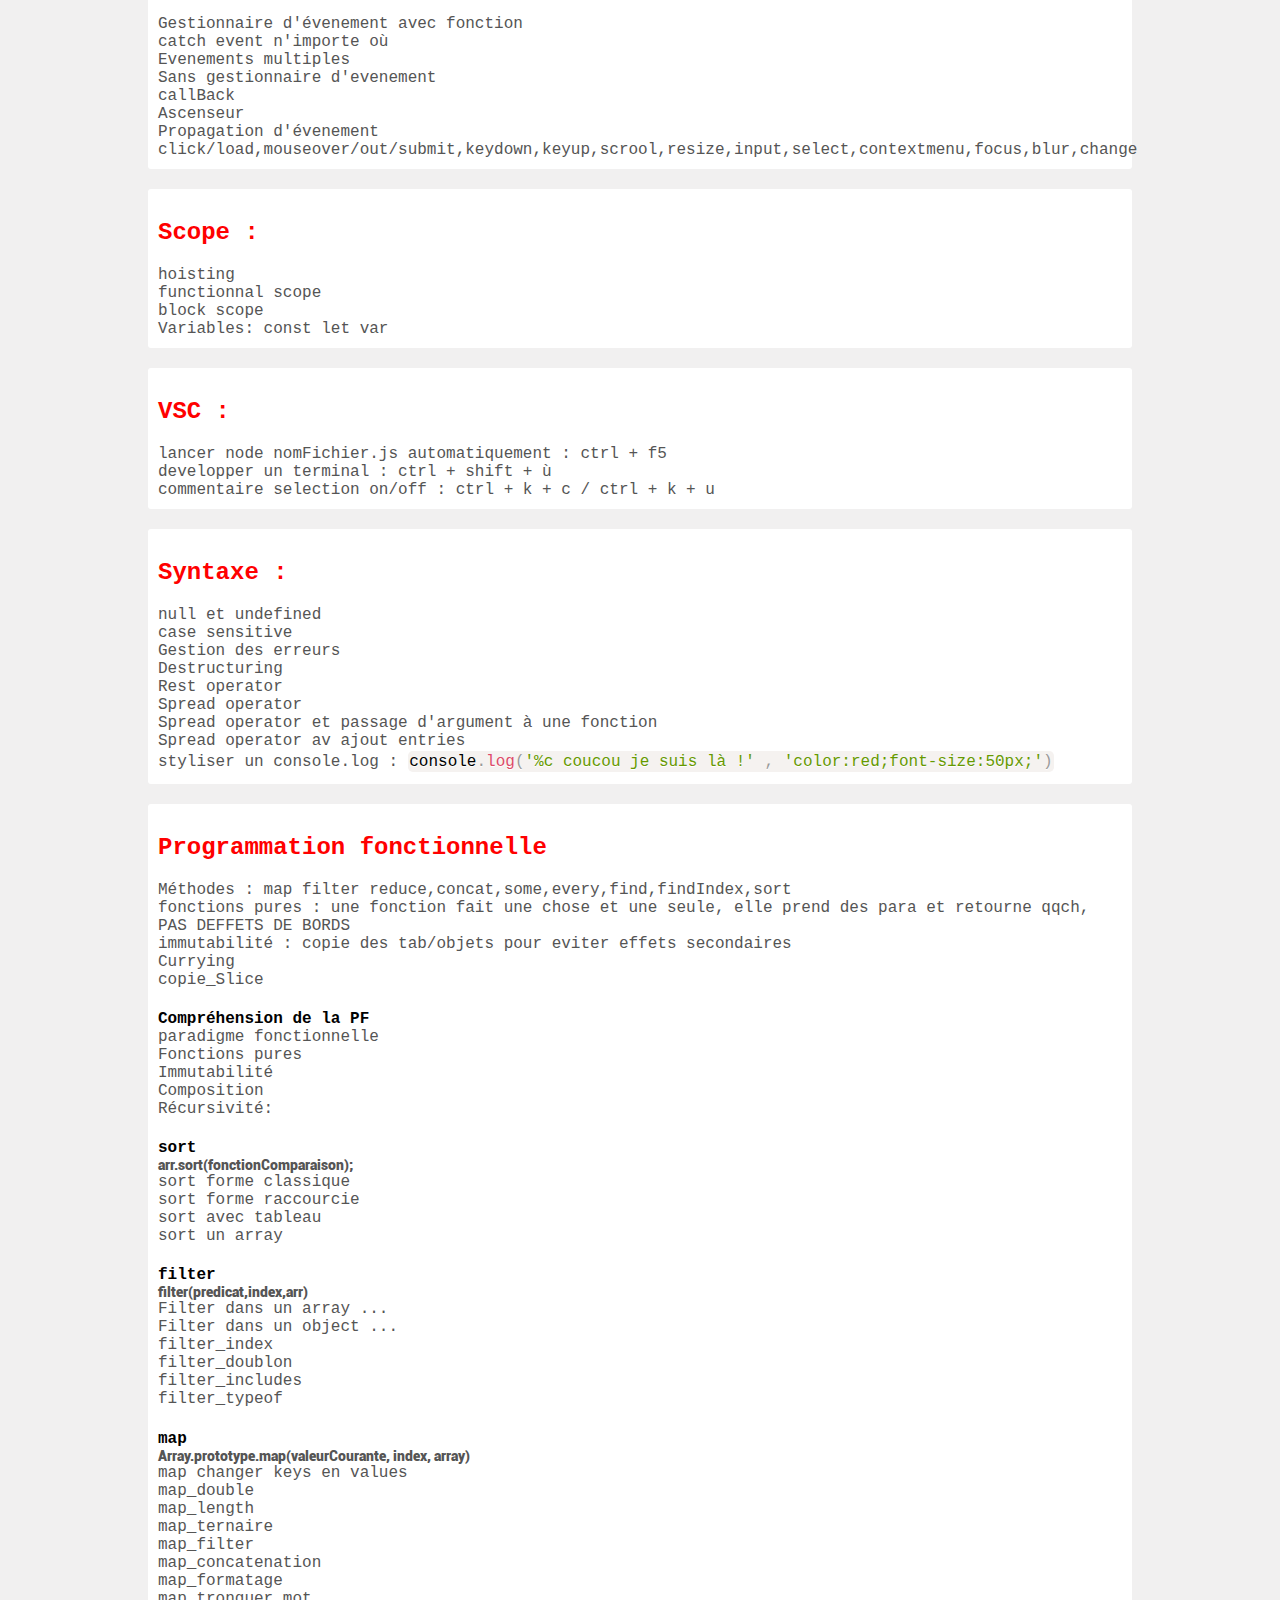
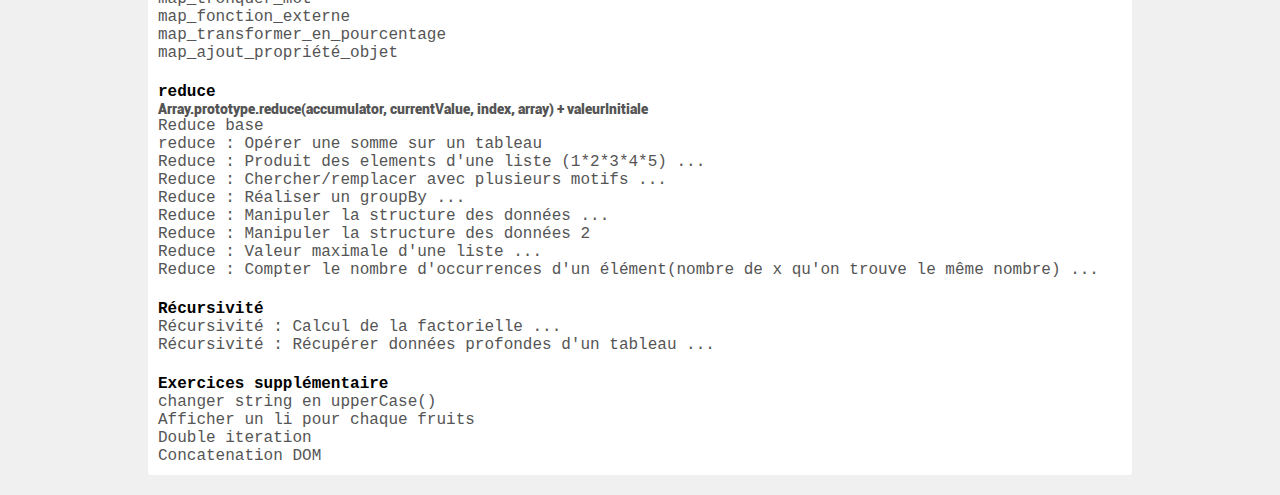
==== commit 94c19f15: "ajout all" ====
--- a/html/js.html
+++ b/html/js.html
@@ -2495,7 +2495,7 @@
 		</div>
 		<!-- ... -->
 		 		<!-- ... -->
-		<p class="cliquable">Methode d'objet</p>
+		<p class="cliquable">Object littéral (qui possède une méthode d'objet)</p>
 		<div class="modal">
 			<div class="modal-content">
 				<span class="close">&times;</span>
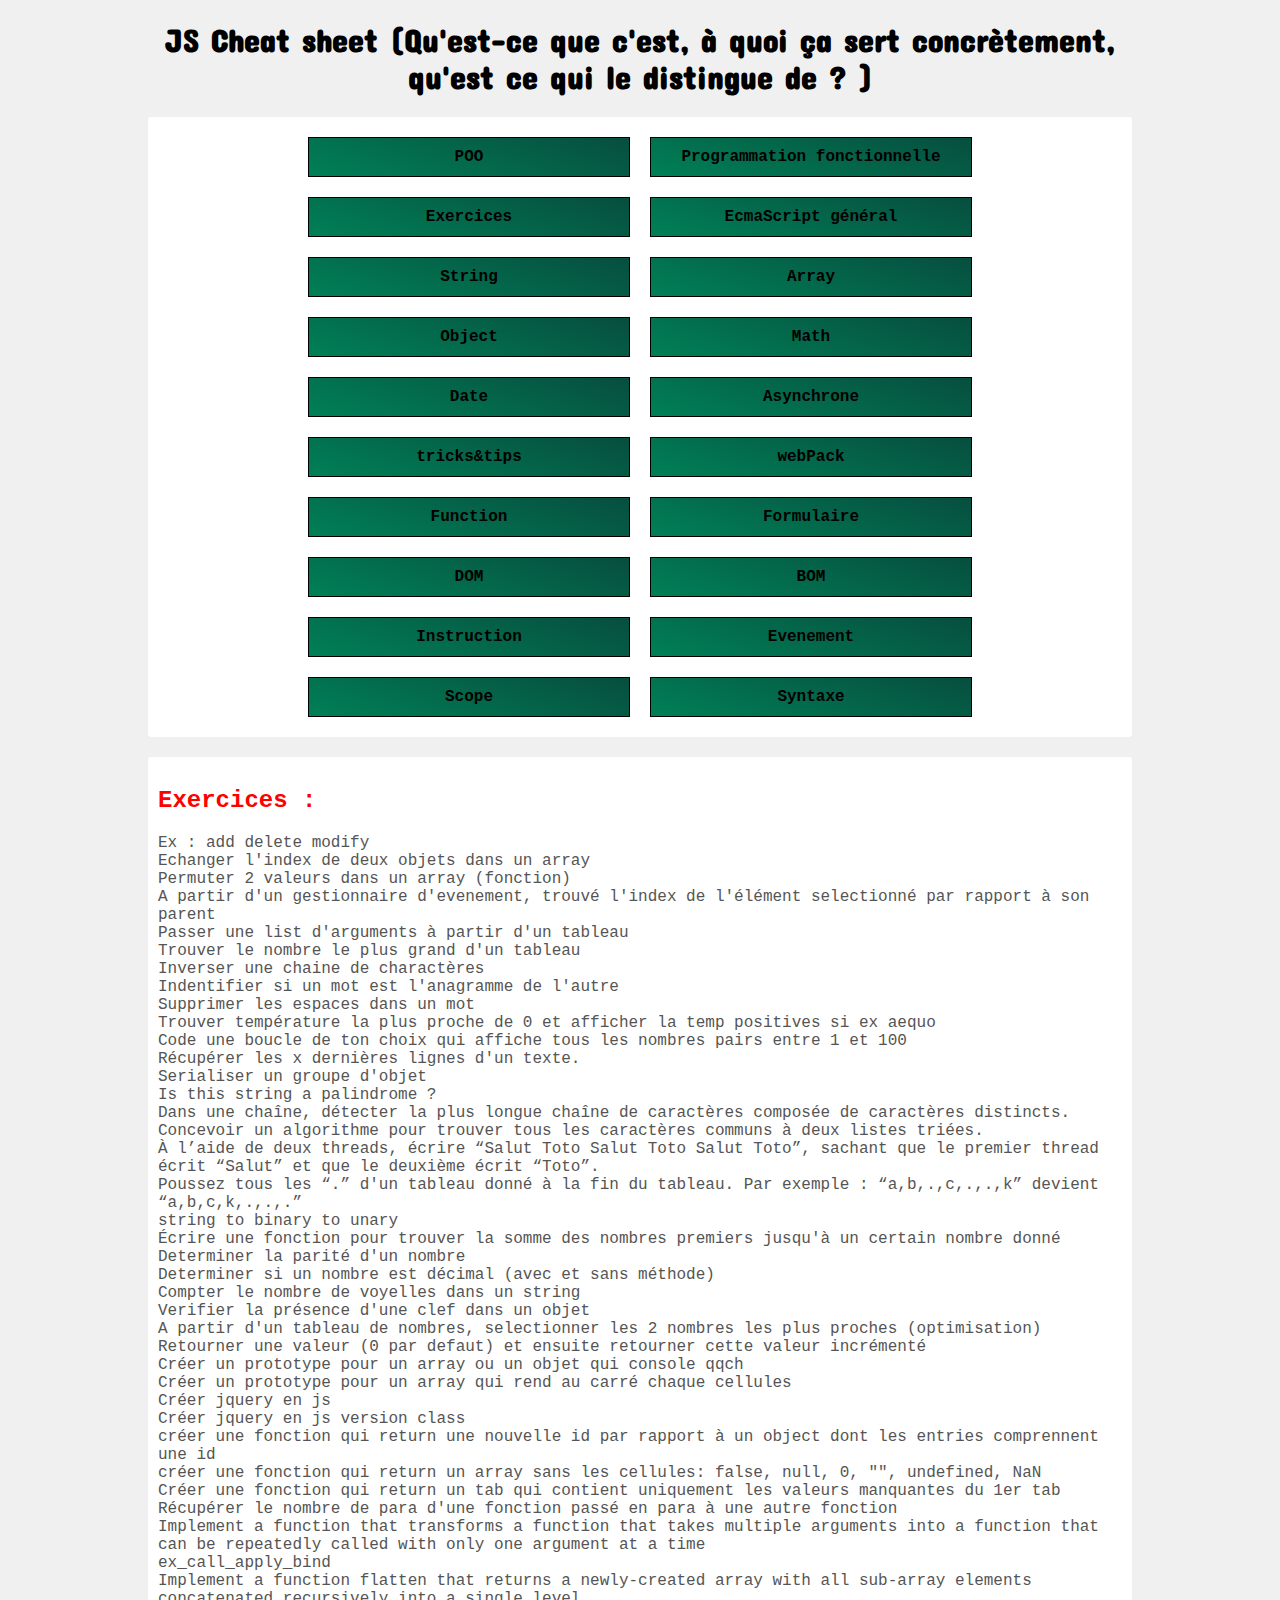
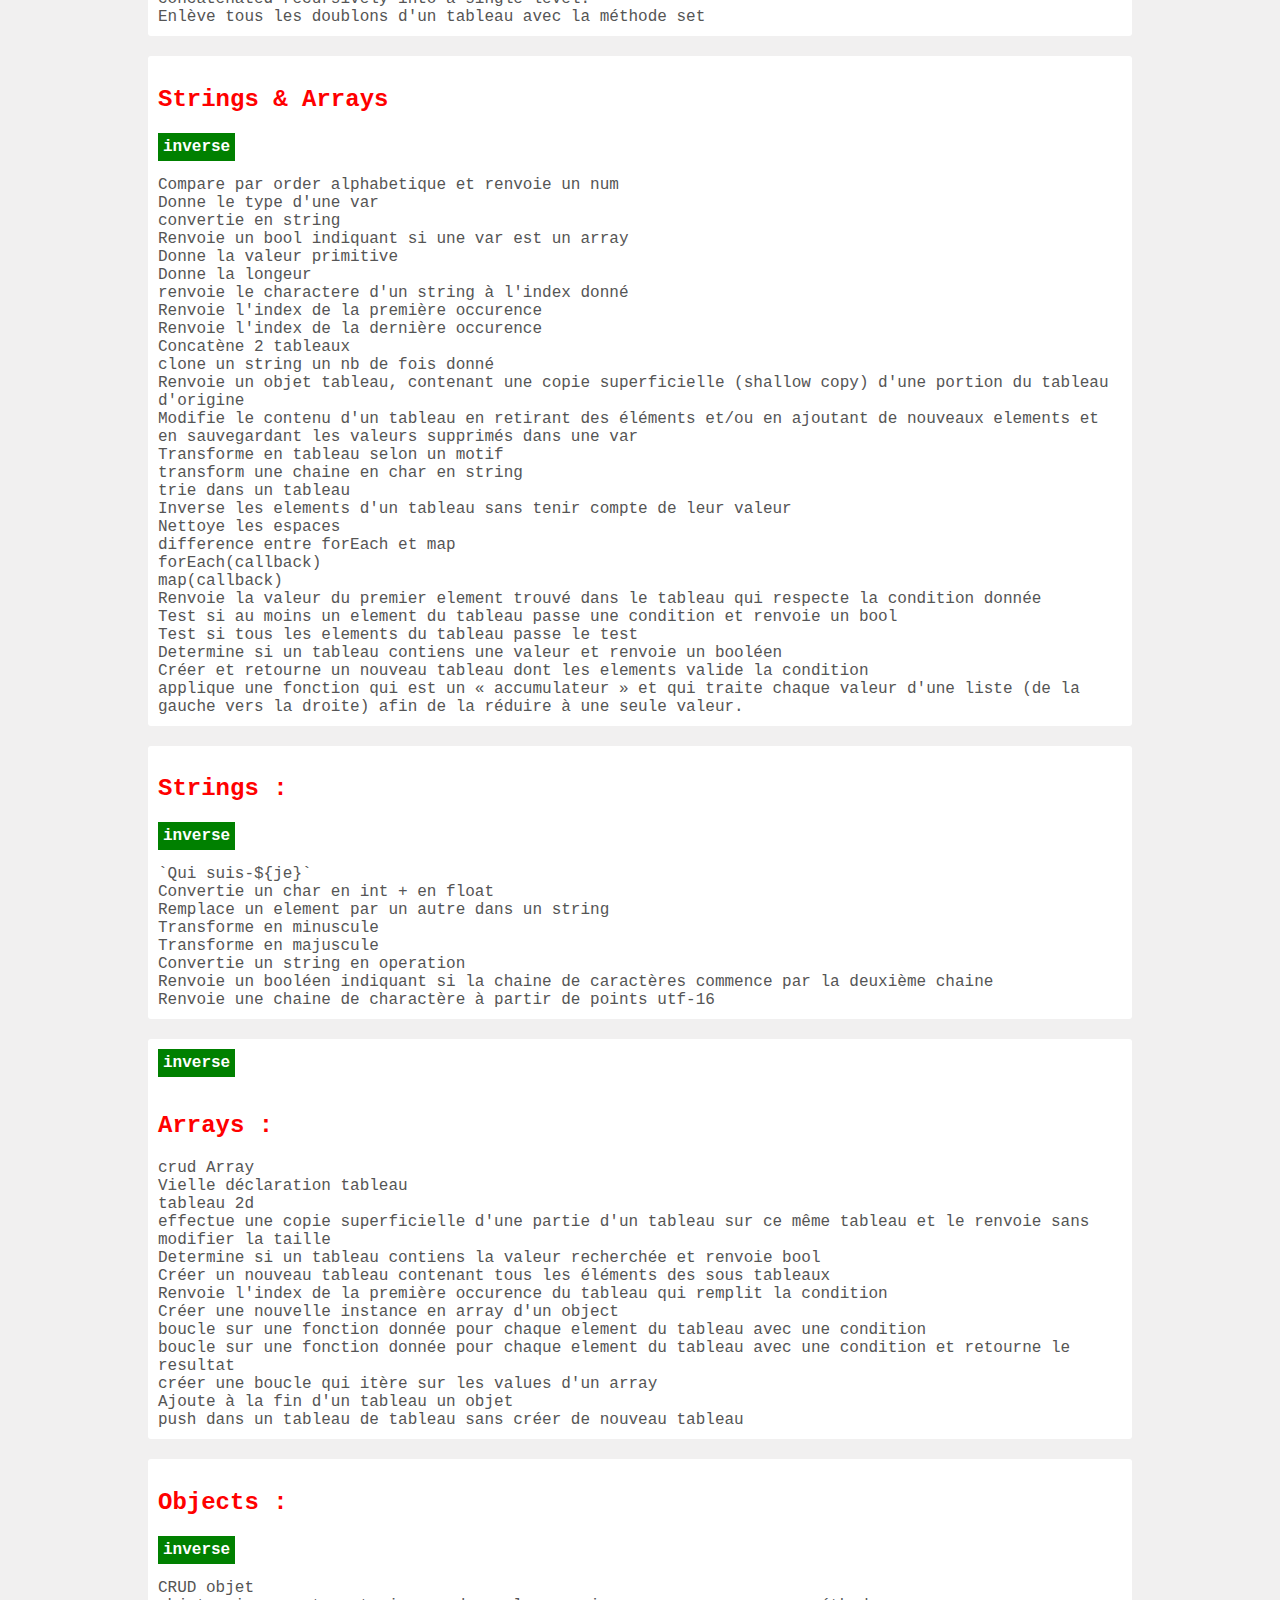
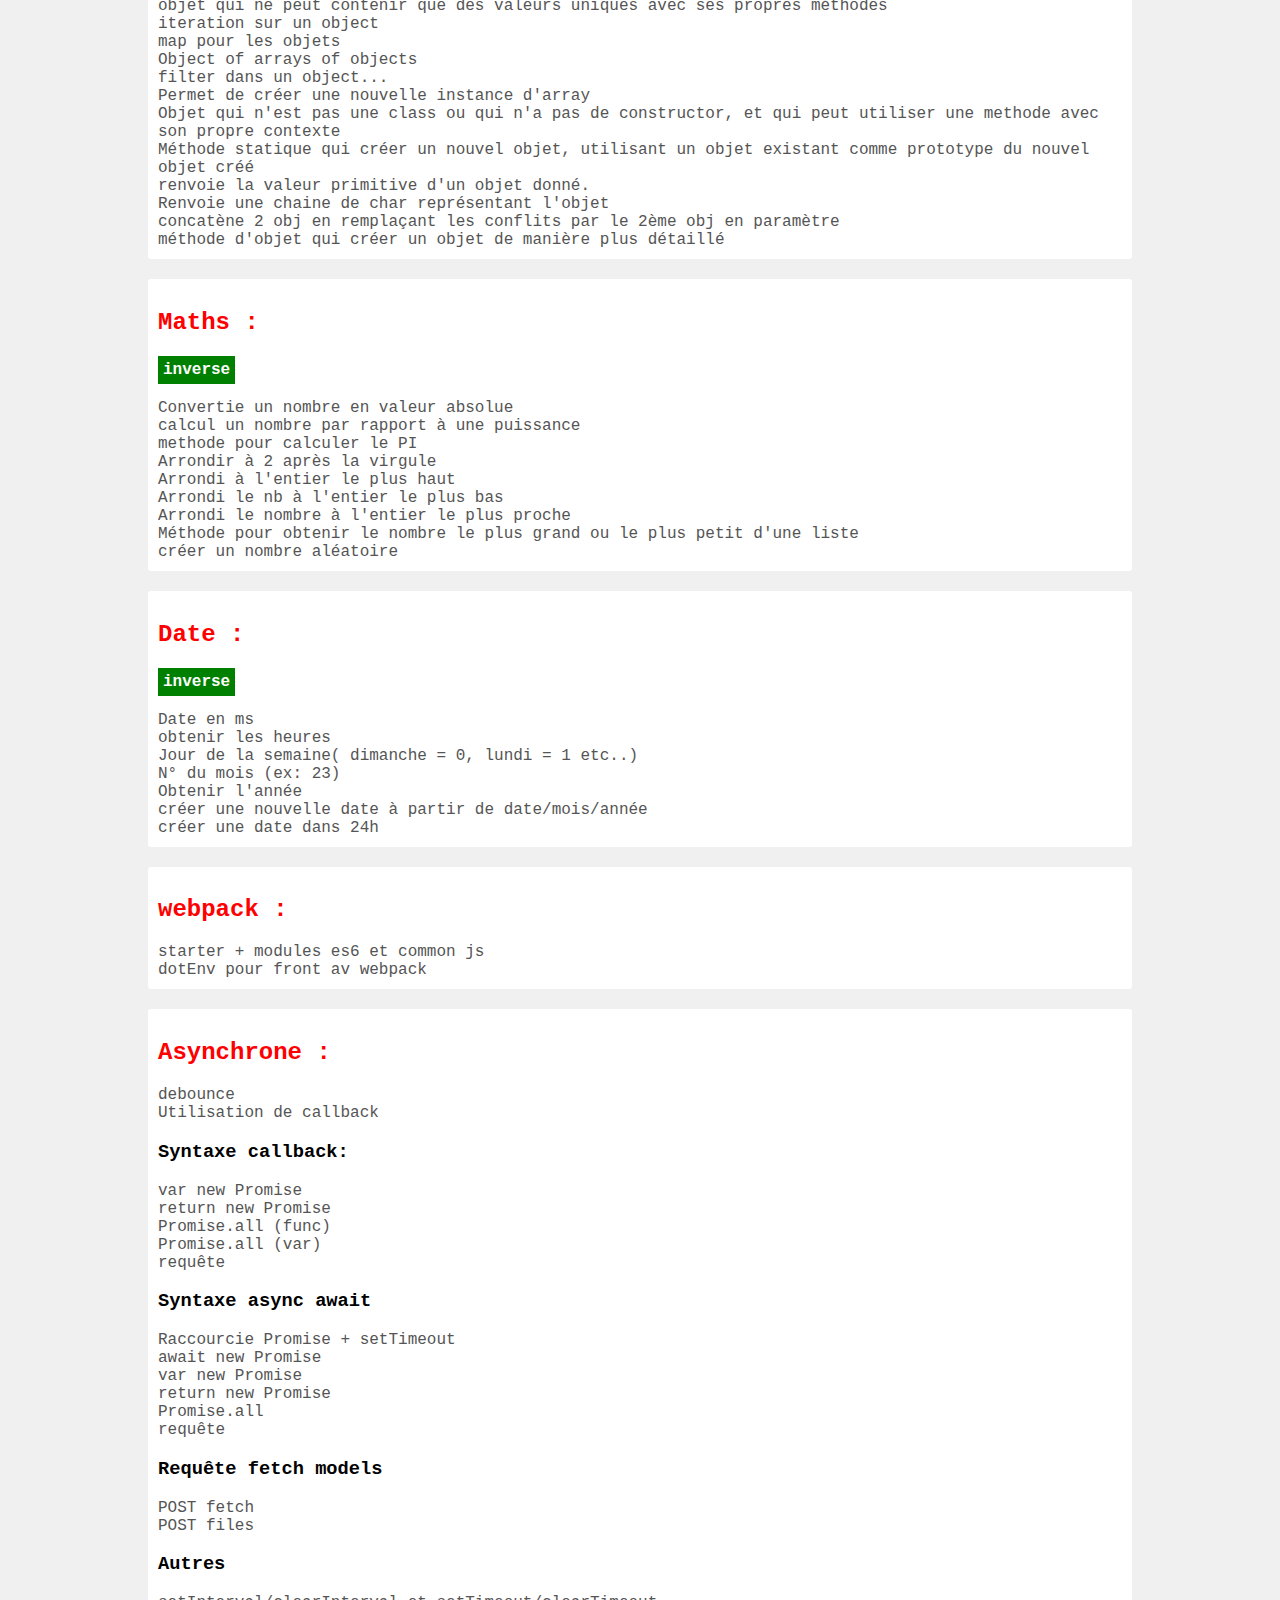
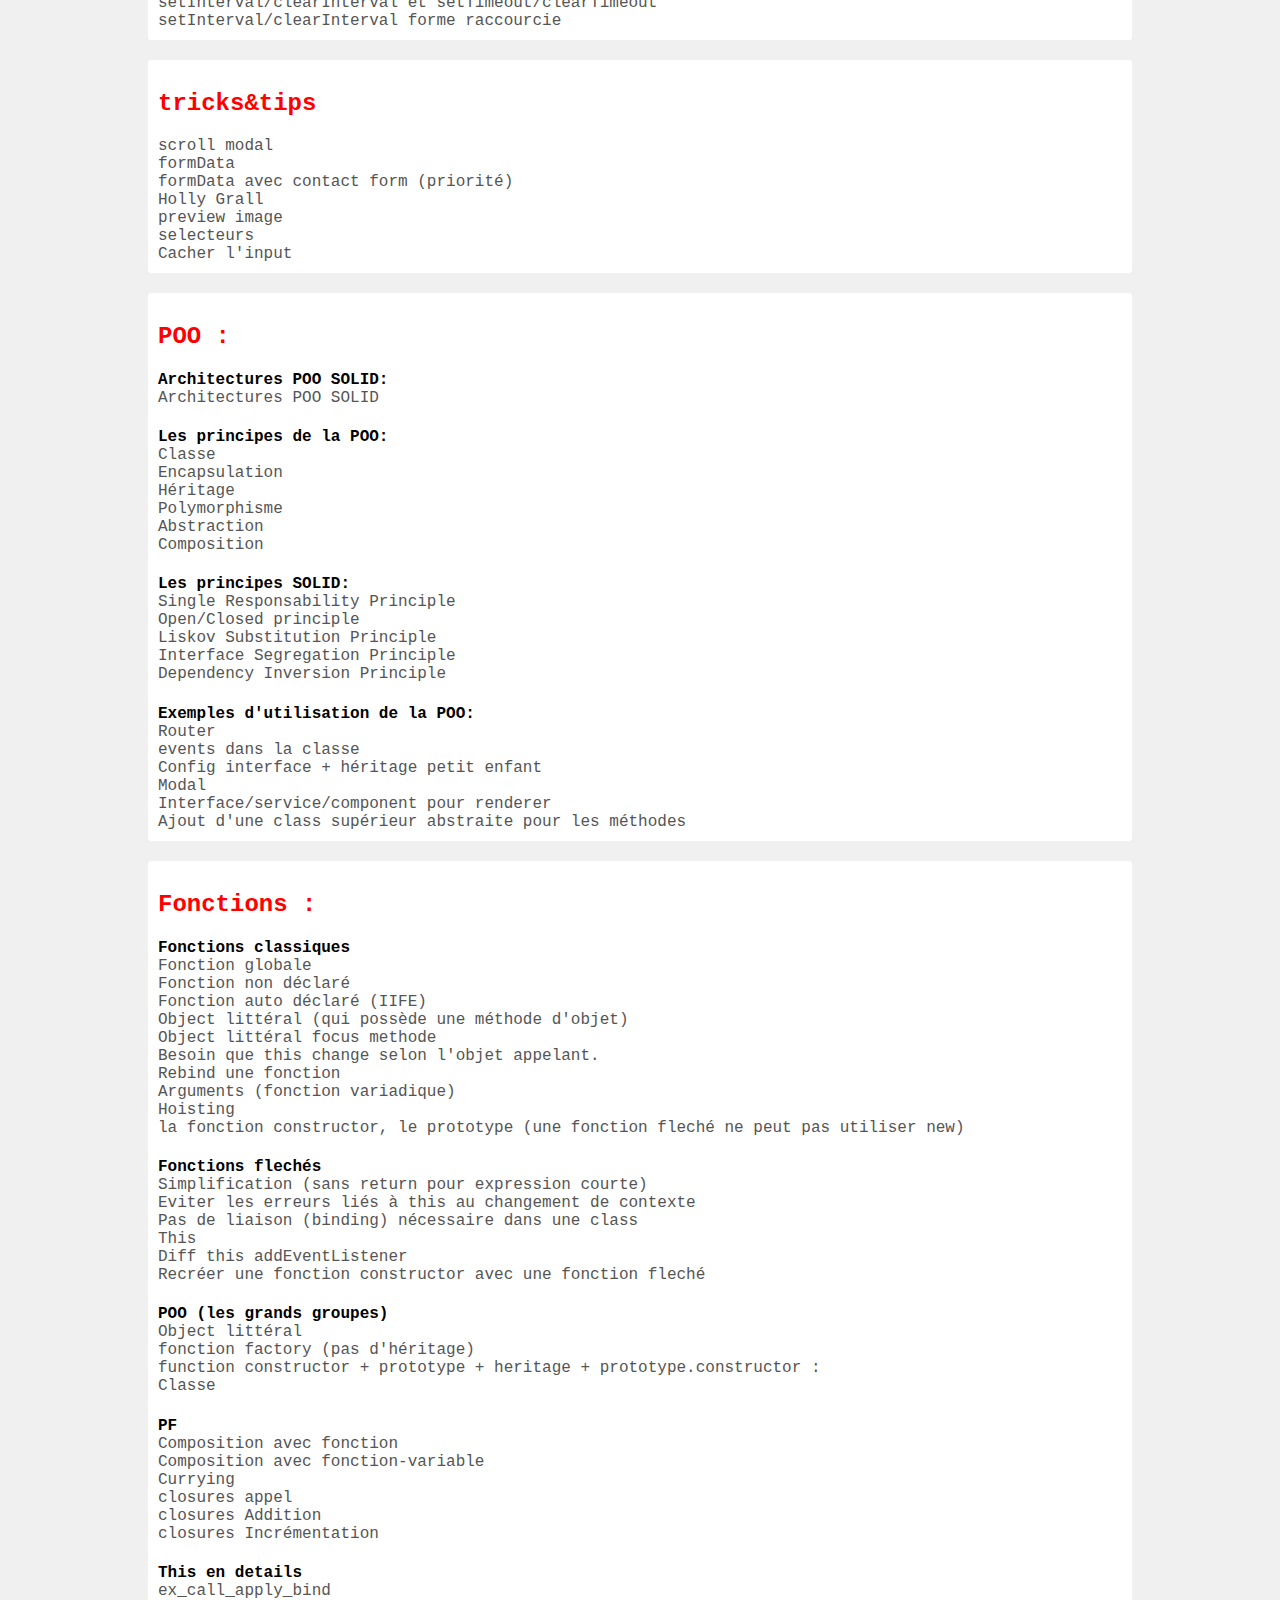
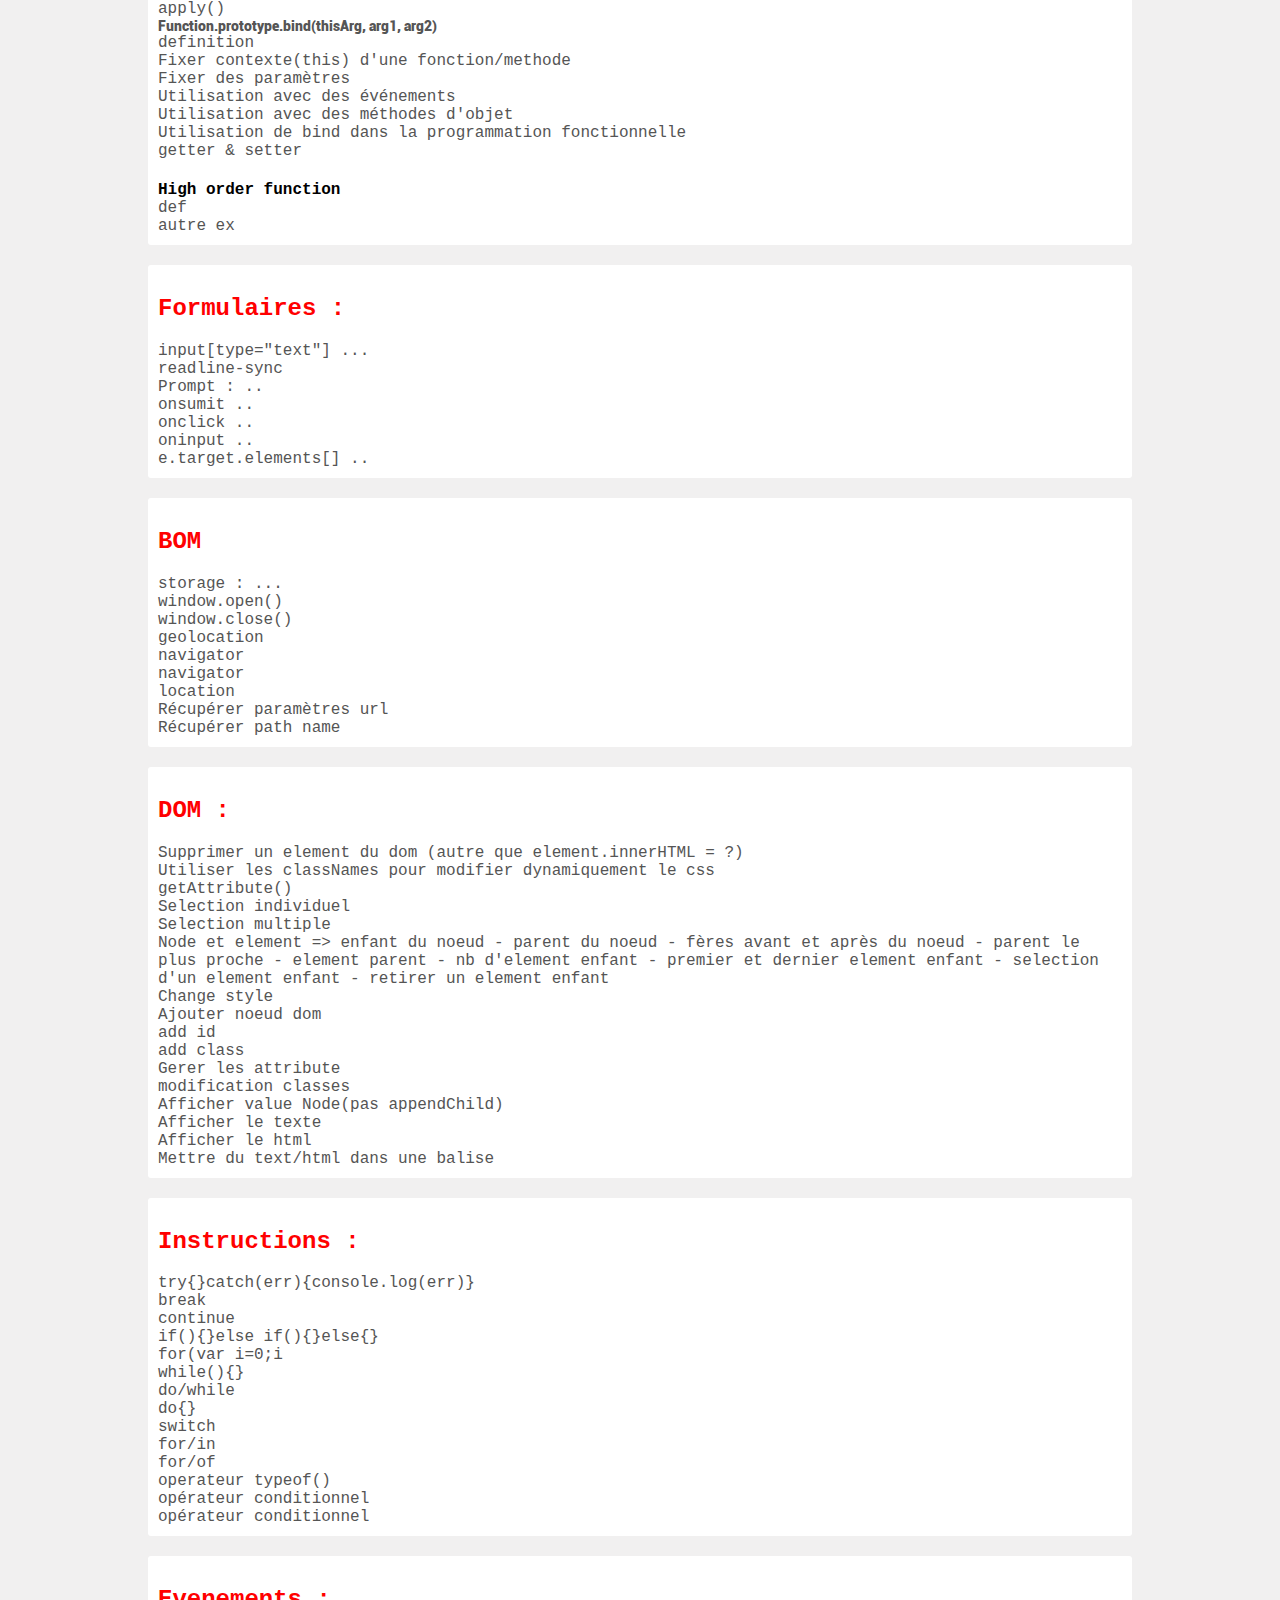
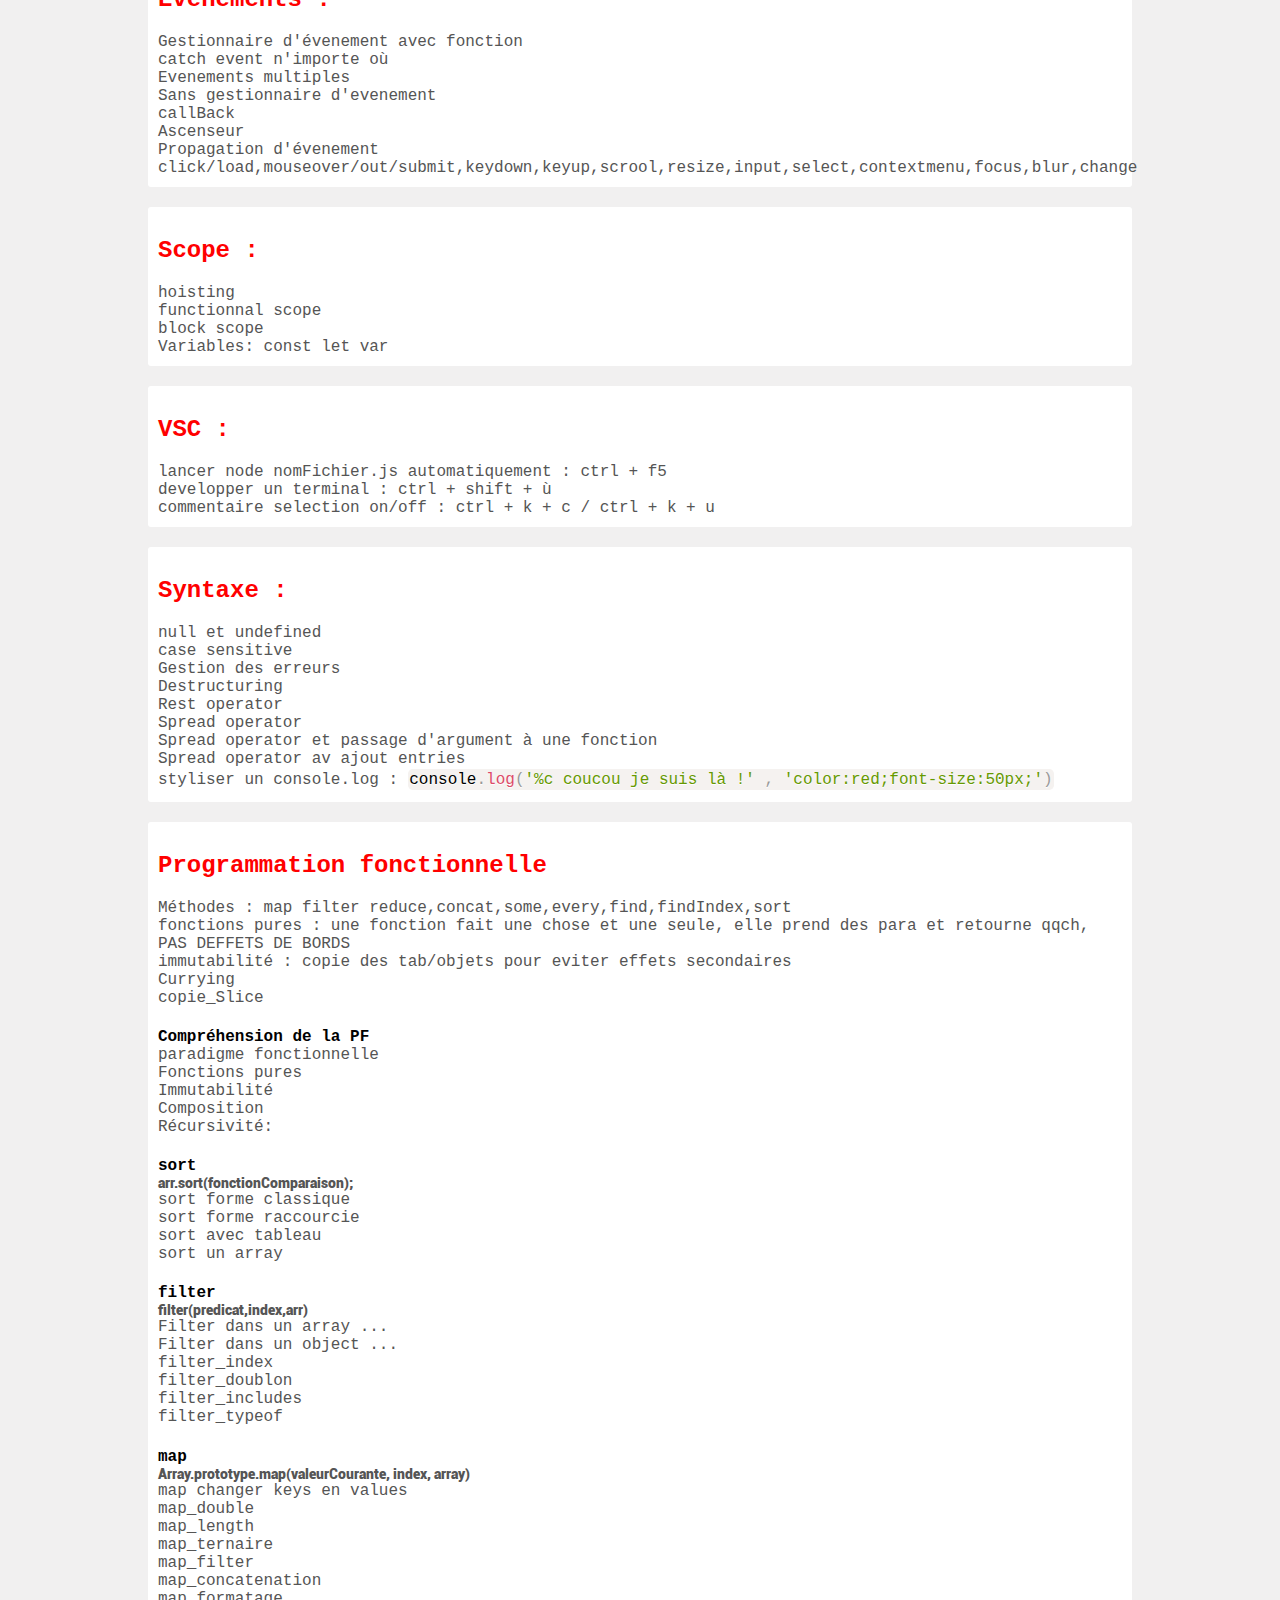
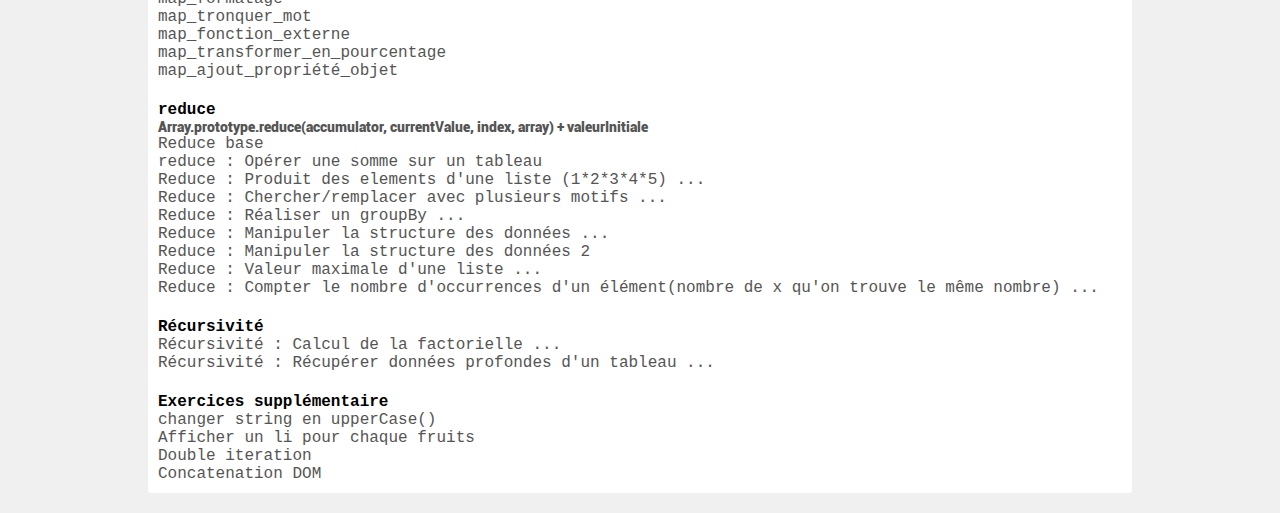
==== commit 145b403d: "ajout all" ====
--- a/html/js.html
+++ b/html/js.html
@@ -2494,12 +2494,21 @@
 			</div>
 		</div>
 		<!-- ... -->
+		<!-- ... -->
+		<p class="cliquable">Object littéral (qui possède une méthode d'objet)</p>
+		<div class="modal">
+			<div class="modal-content">
+				<span class="close">&times;</span>
+				<img src="../images/js/this_explication.PNG" />
+			</div>
+		</div>
+		<!-- ... -->
 		 		<!-- ... -->
-		<p class="cliquable">Object littéral (qui possède une méthode d'objet)</p>
-		<div class="modal">
-			<div class="modal-content">
-				<span class="close">&times;</span>
-				<img src="../images/js/this_explication.PNG" />
+		<p class="cliquable">Object littéral focus methode</p>
+		<div class="modal">
+			<div class="modal-content">
+				<span class="close">&times;</span>
+				<img src="../images/js/obj_litteral_2.png" />
 			</div>
 		</div>
 		<!-- ... -->
@@ -2521,7 +2530,7 @@
 			</div>
 		</div>
 		<!-- ... -->
-		 		<!-- ... -->
+		<!-- ... -->
 		<p class="cliquable">Arguments (fonction variadique)</p>
 		<div class="modal">
 			<div class="modal-content">
@@ -2606,7 +2615,7 @@
 
 		<h4>POO (les grands groupes)</h4>
 		<!-- ... -->
-		<p class="cliquable">Méthode d'objet (concept à part)</p>
+		<p class="cliquable">Object littéral</p>
 		<div class="modal">
 			<div class="modal-content">
 				<span class="close">&times;</span>
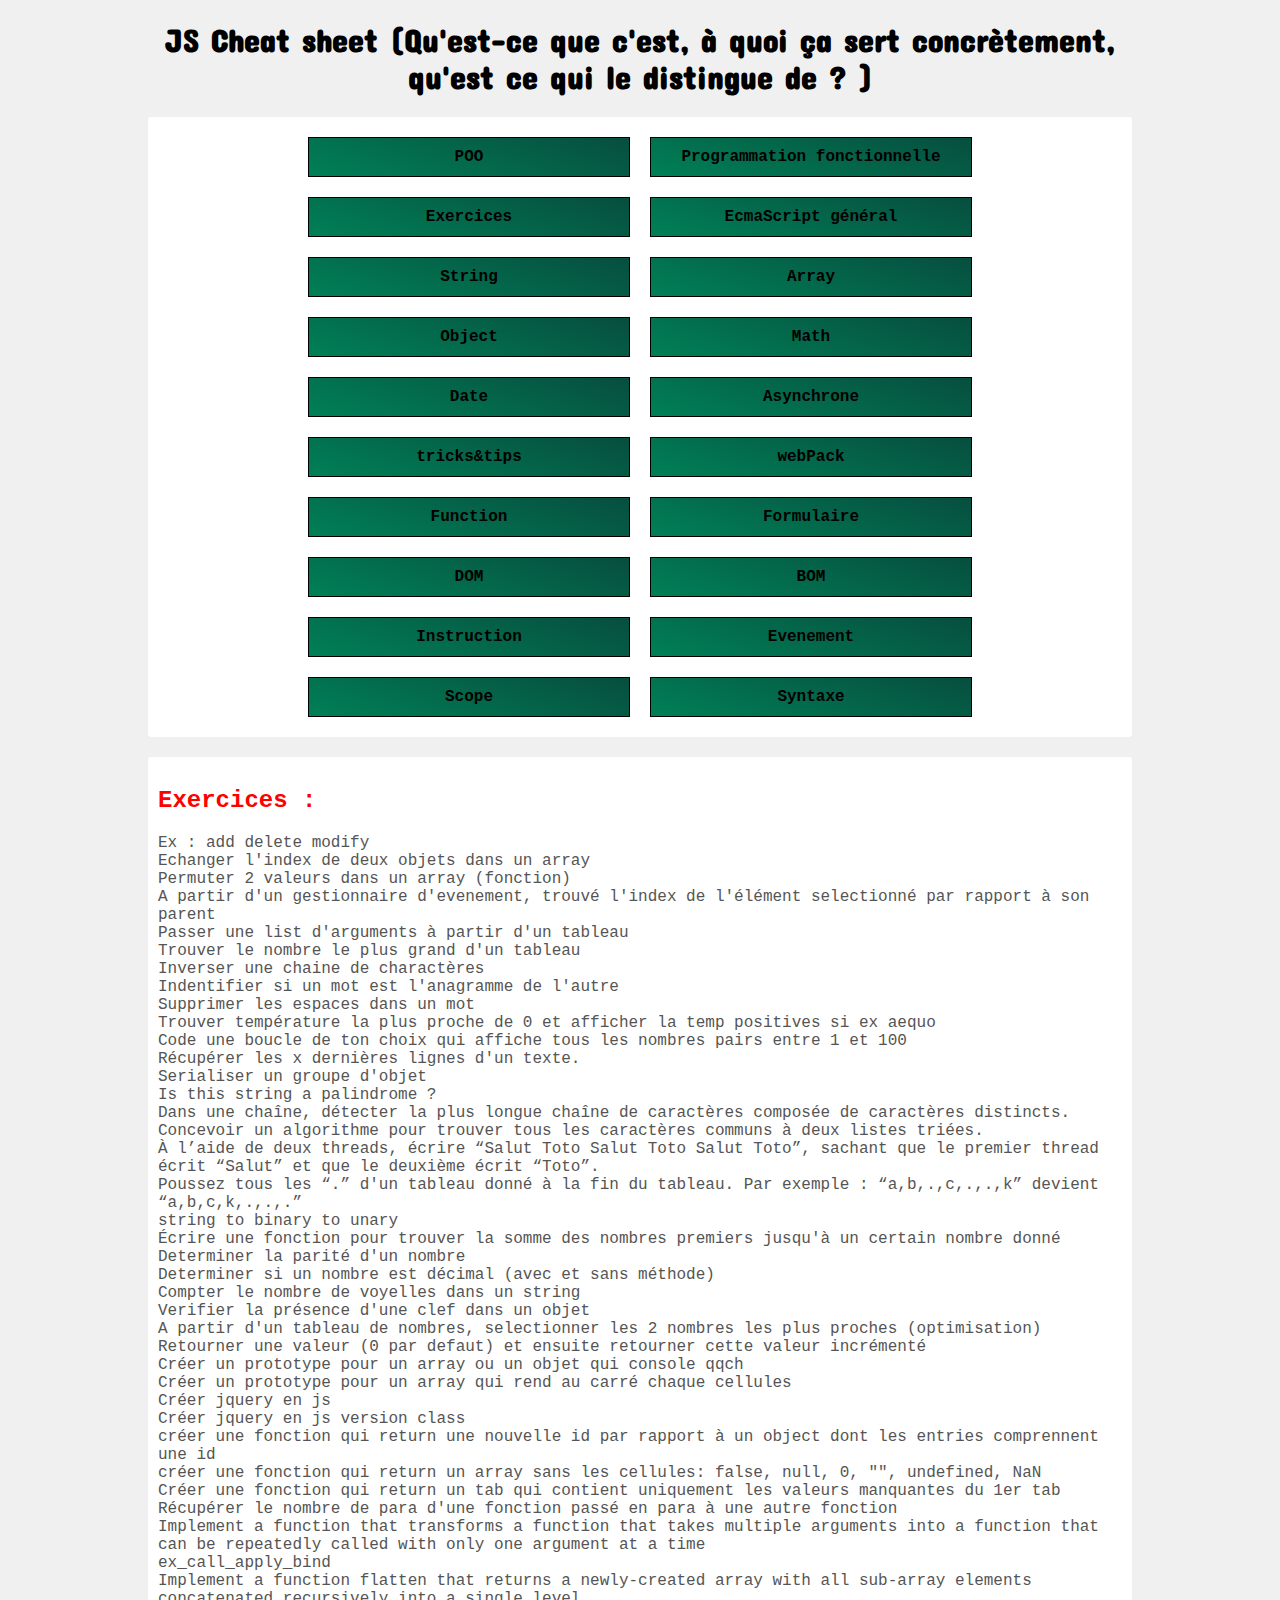
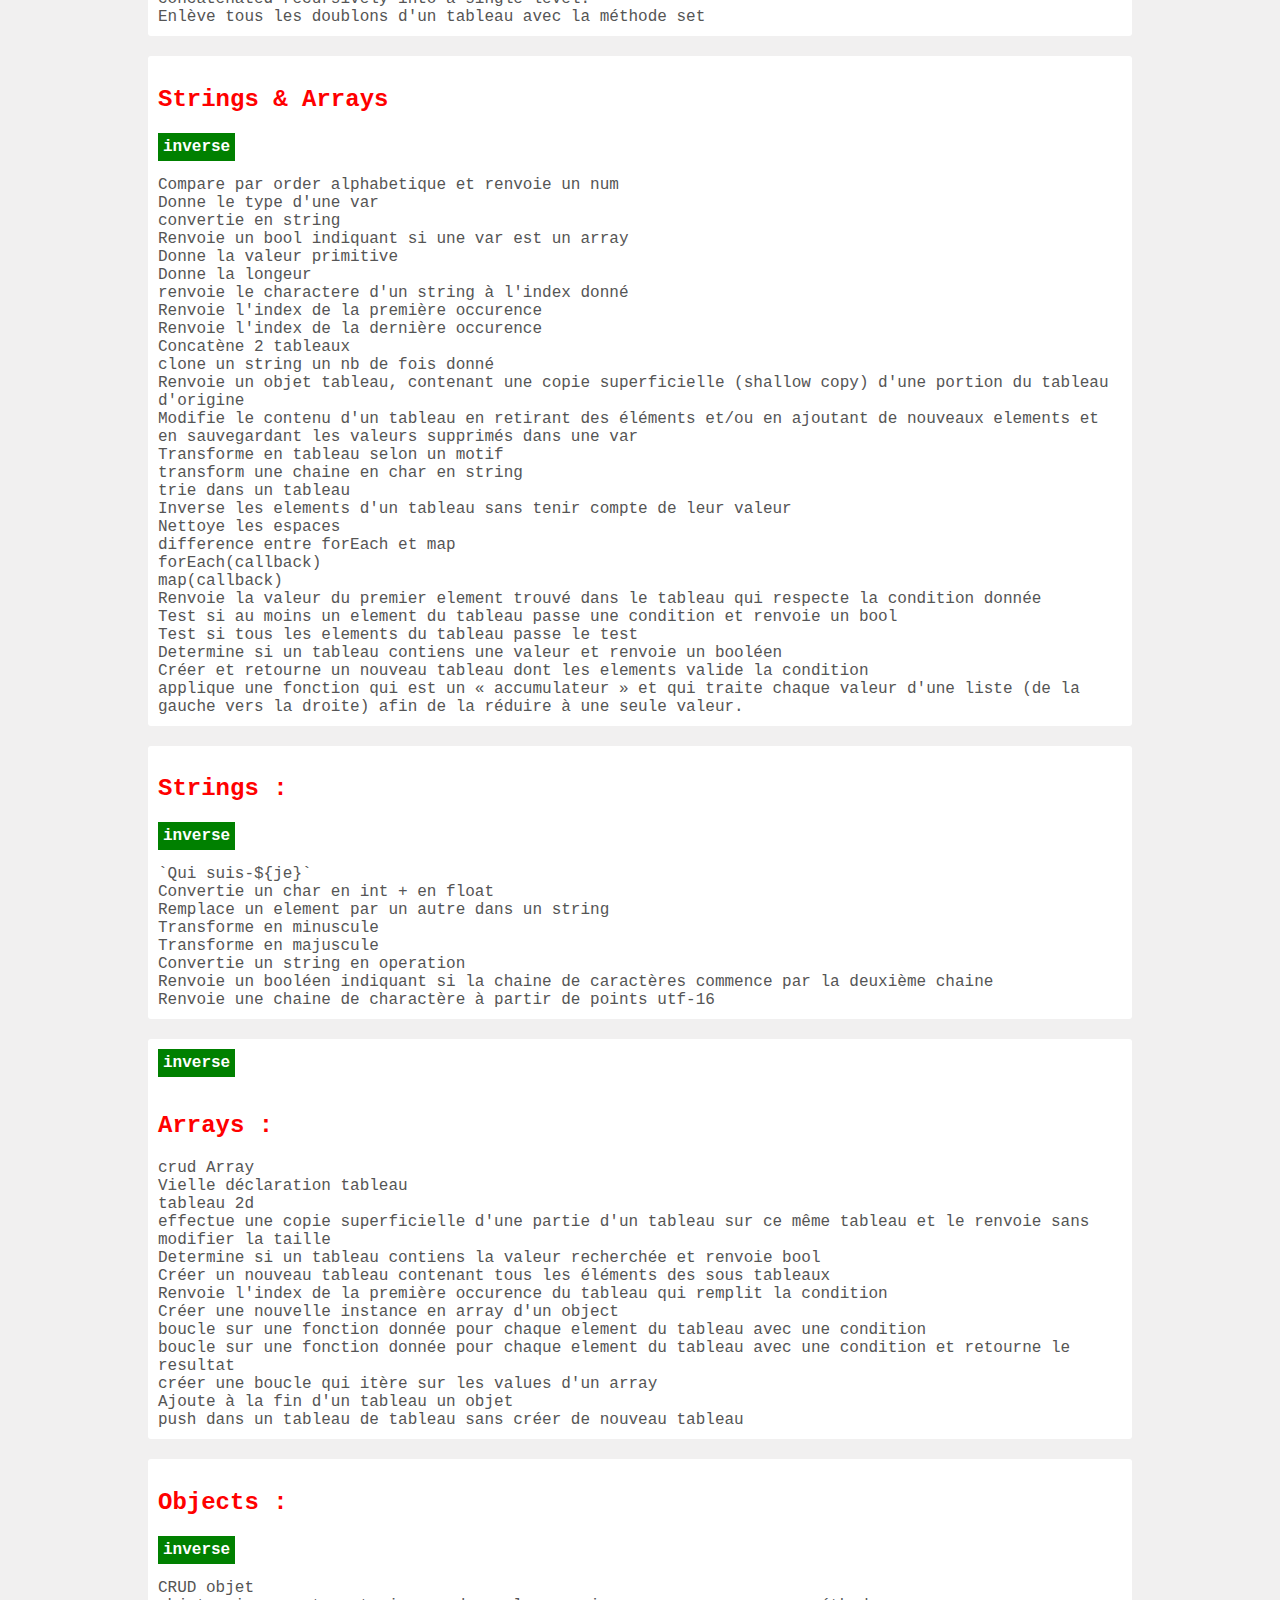
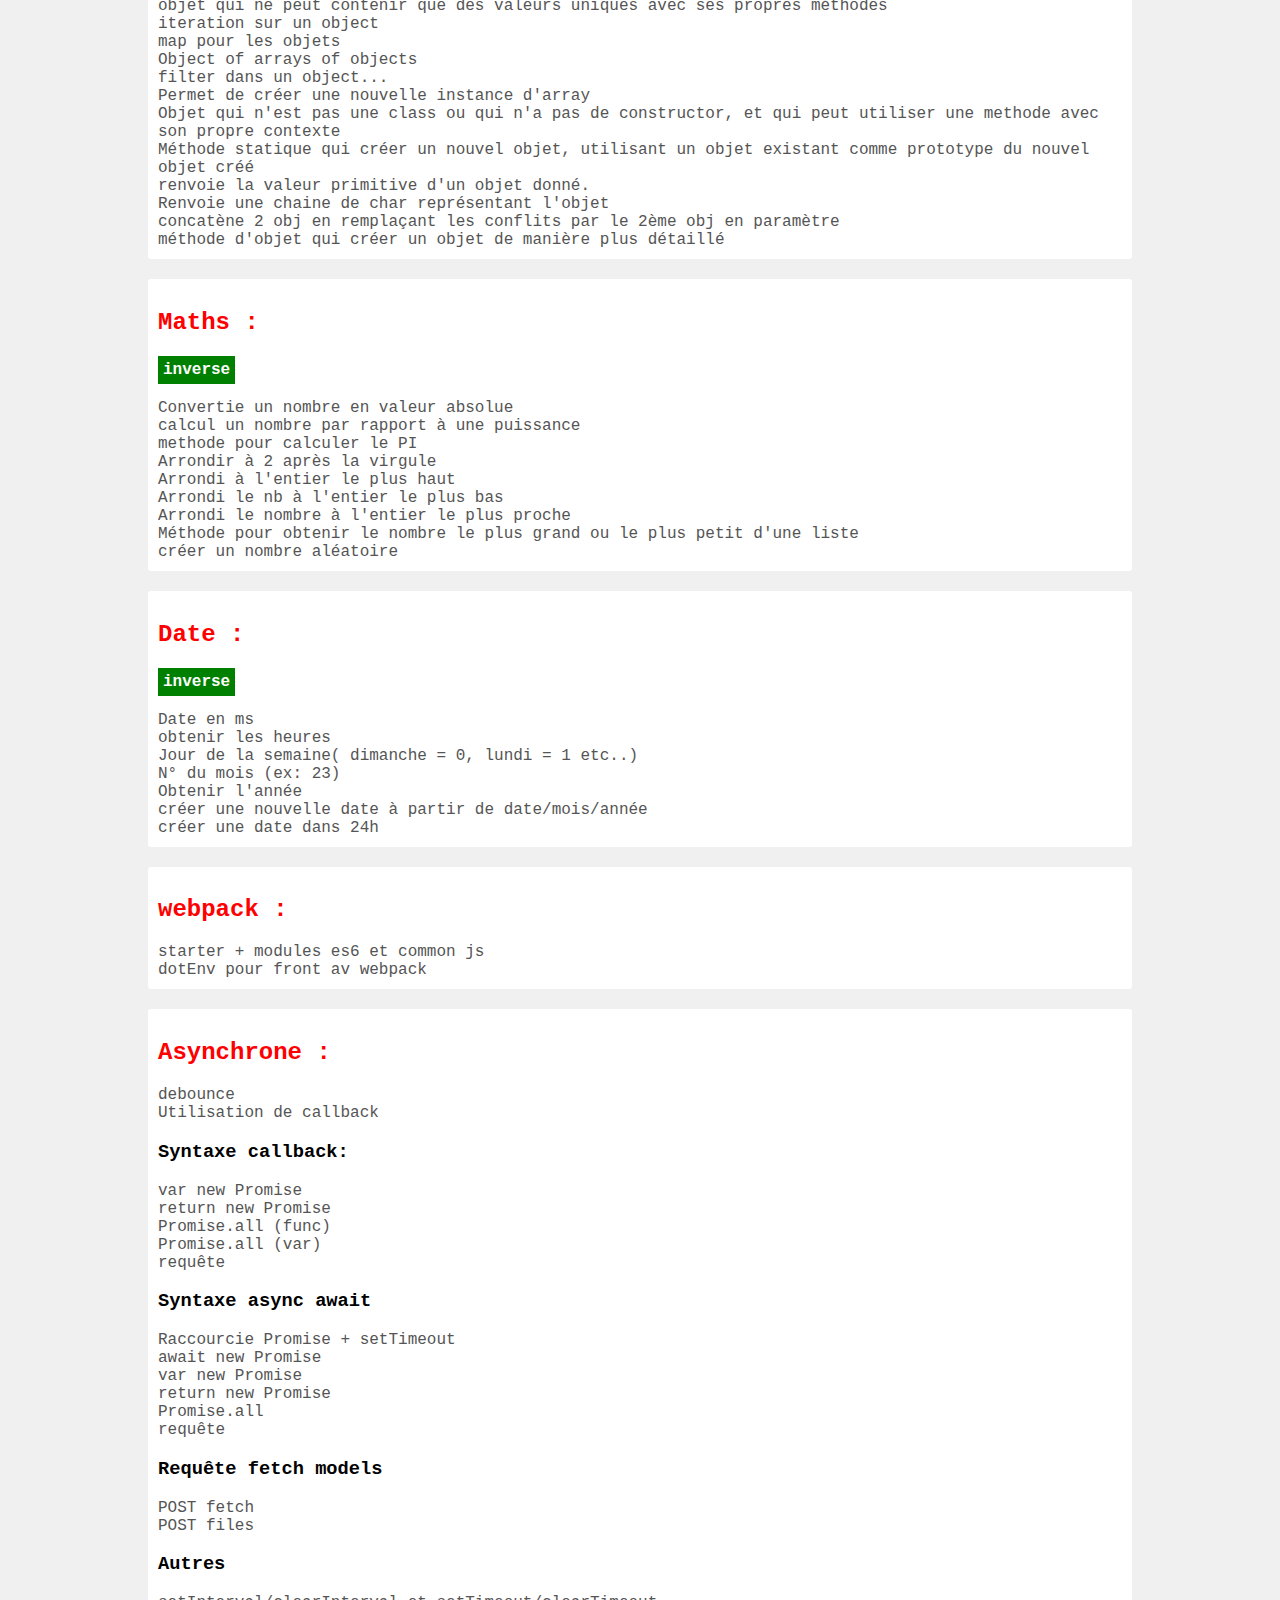
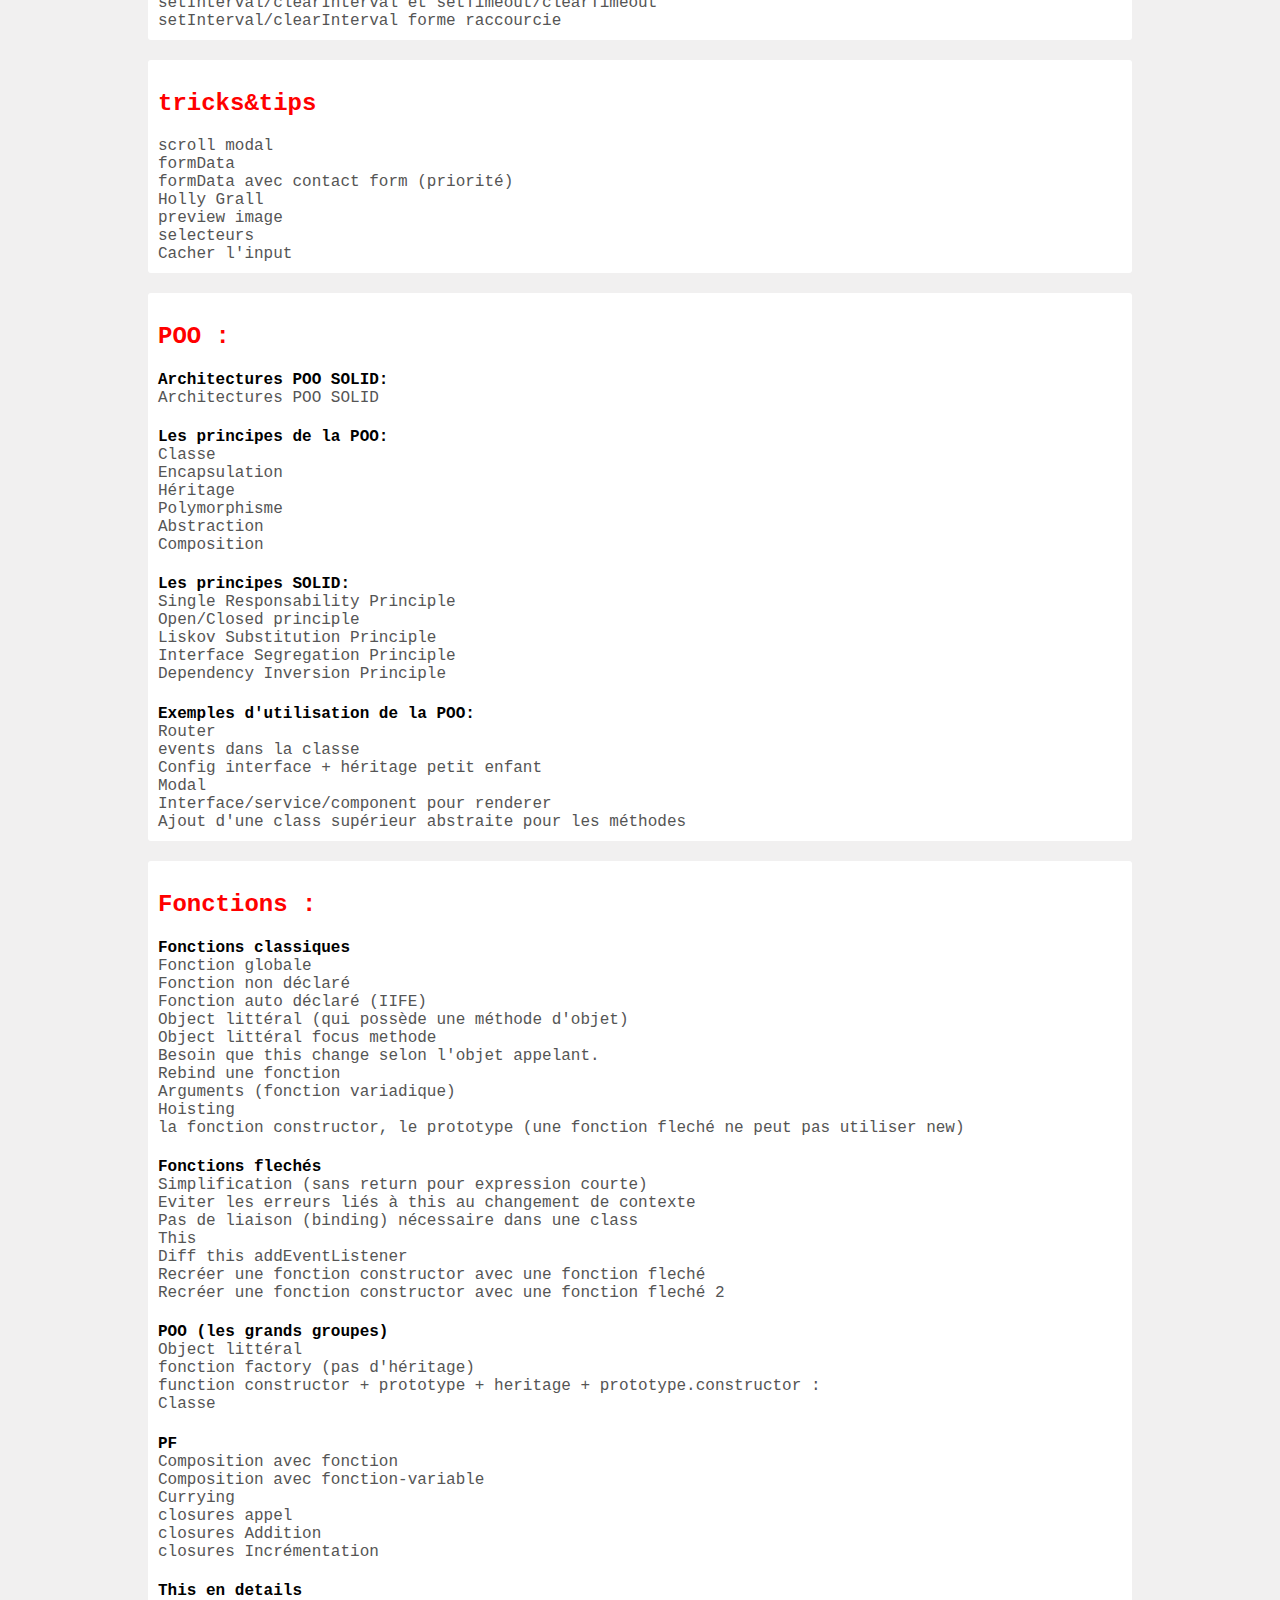
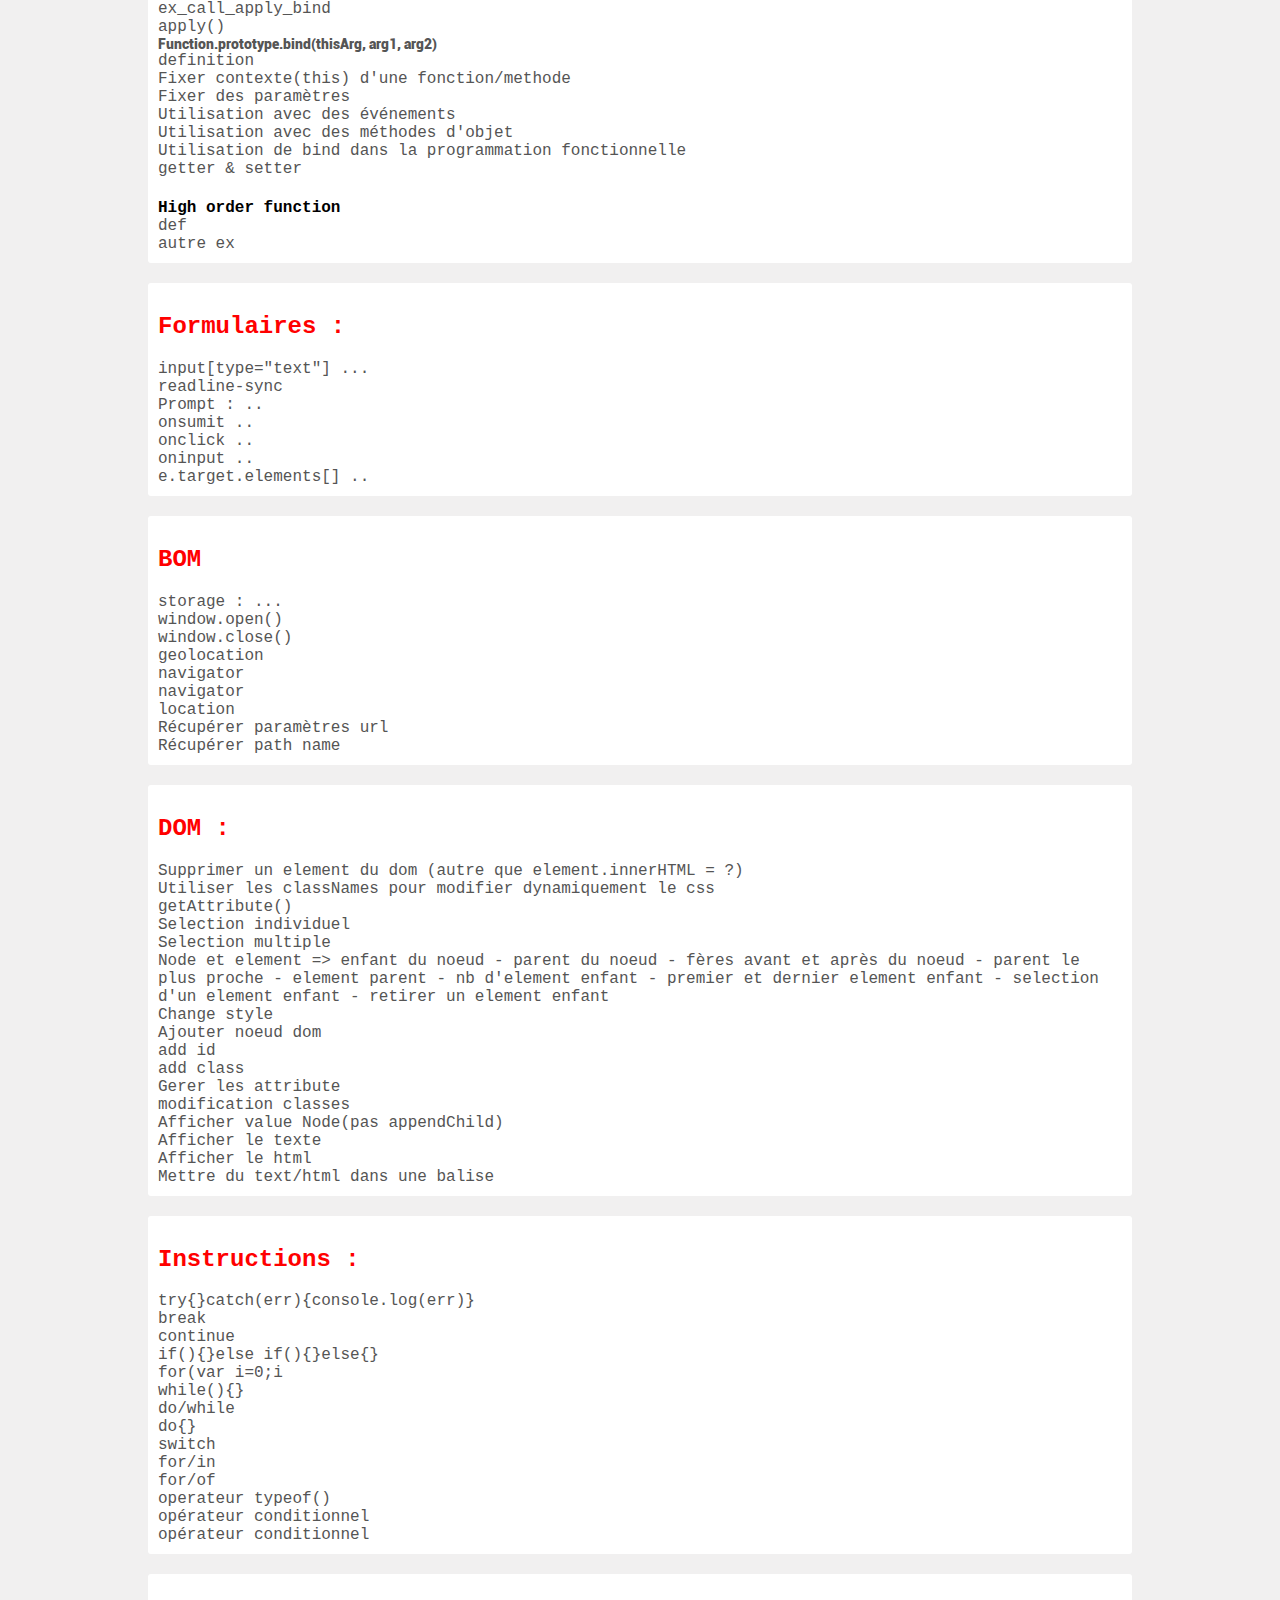
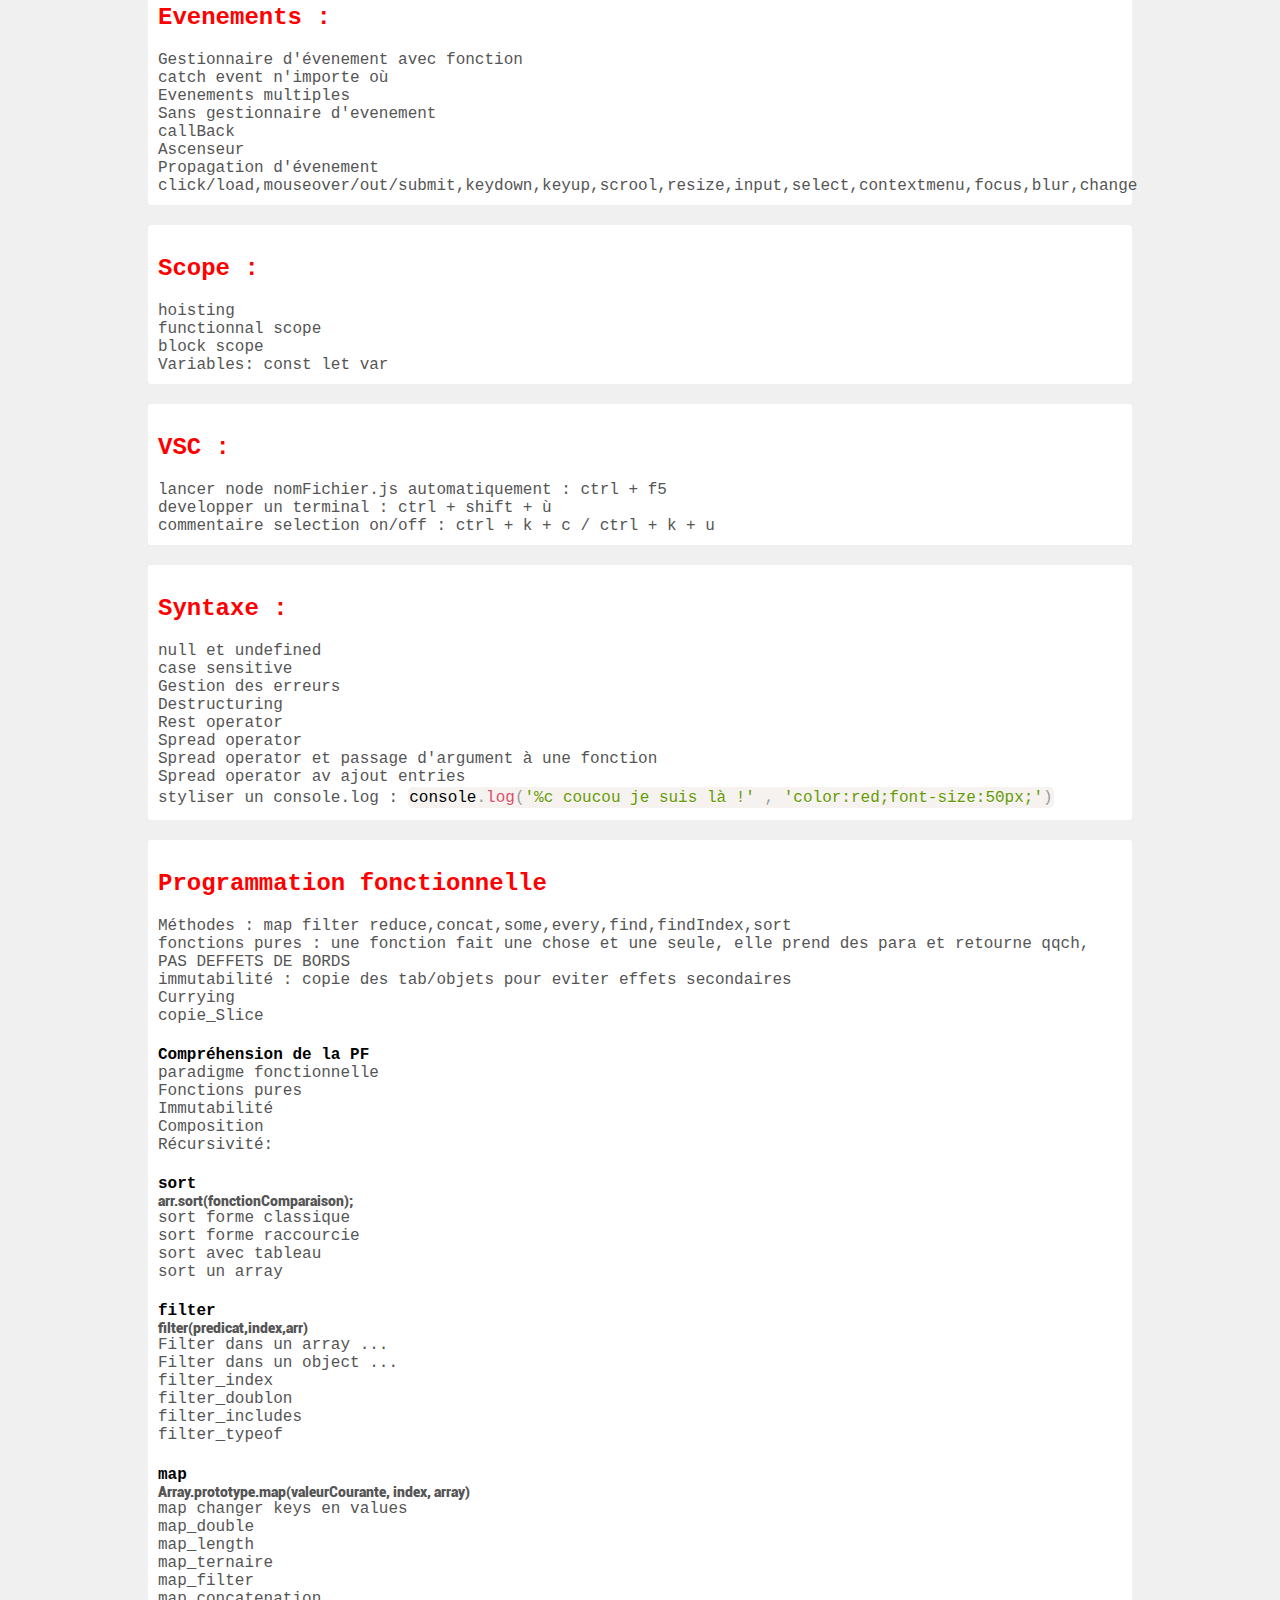
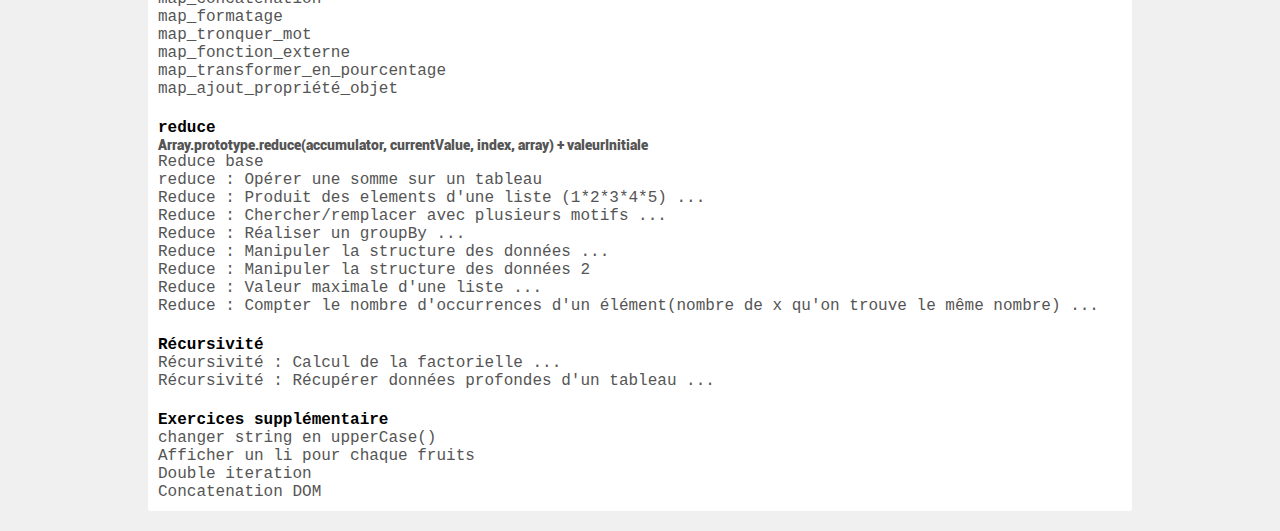
==== commit 99663d76: "ajout all" ====
--- a/html/js.html
+++ b/html/js.html
@@ -2503,7 +2503,7 @@
 			</div>
 		</div>
 		<!-- ... -->
-		 		<!-- ... -->
+		<!-- ... -->
 		<p class="cliquable">Object littéral focus methode</p>
 		<div class="modal">
 			<div class="modal-content">
@@ -2608,6 +2608,15 @@
 			<div class="modal-content">
 				<span class="close">&times;</span>
 				<img src="../images/js/constructor_en_fleche.png" />
+			</div>
+		</div>
+		<!-- ... -->
+		<!-- ... -->
+		<p class="cliquable">Recréer une fonction constructor avec une fonction fleché 2</p>
+		<div class="modal">
+			<div class="modal-content">
+				<span class="close">&times;</span>
+				<img src="../images/js/constructor_fleche_2.png" />
 			</div>
 		</div>
 		<!-- ... -->
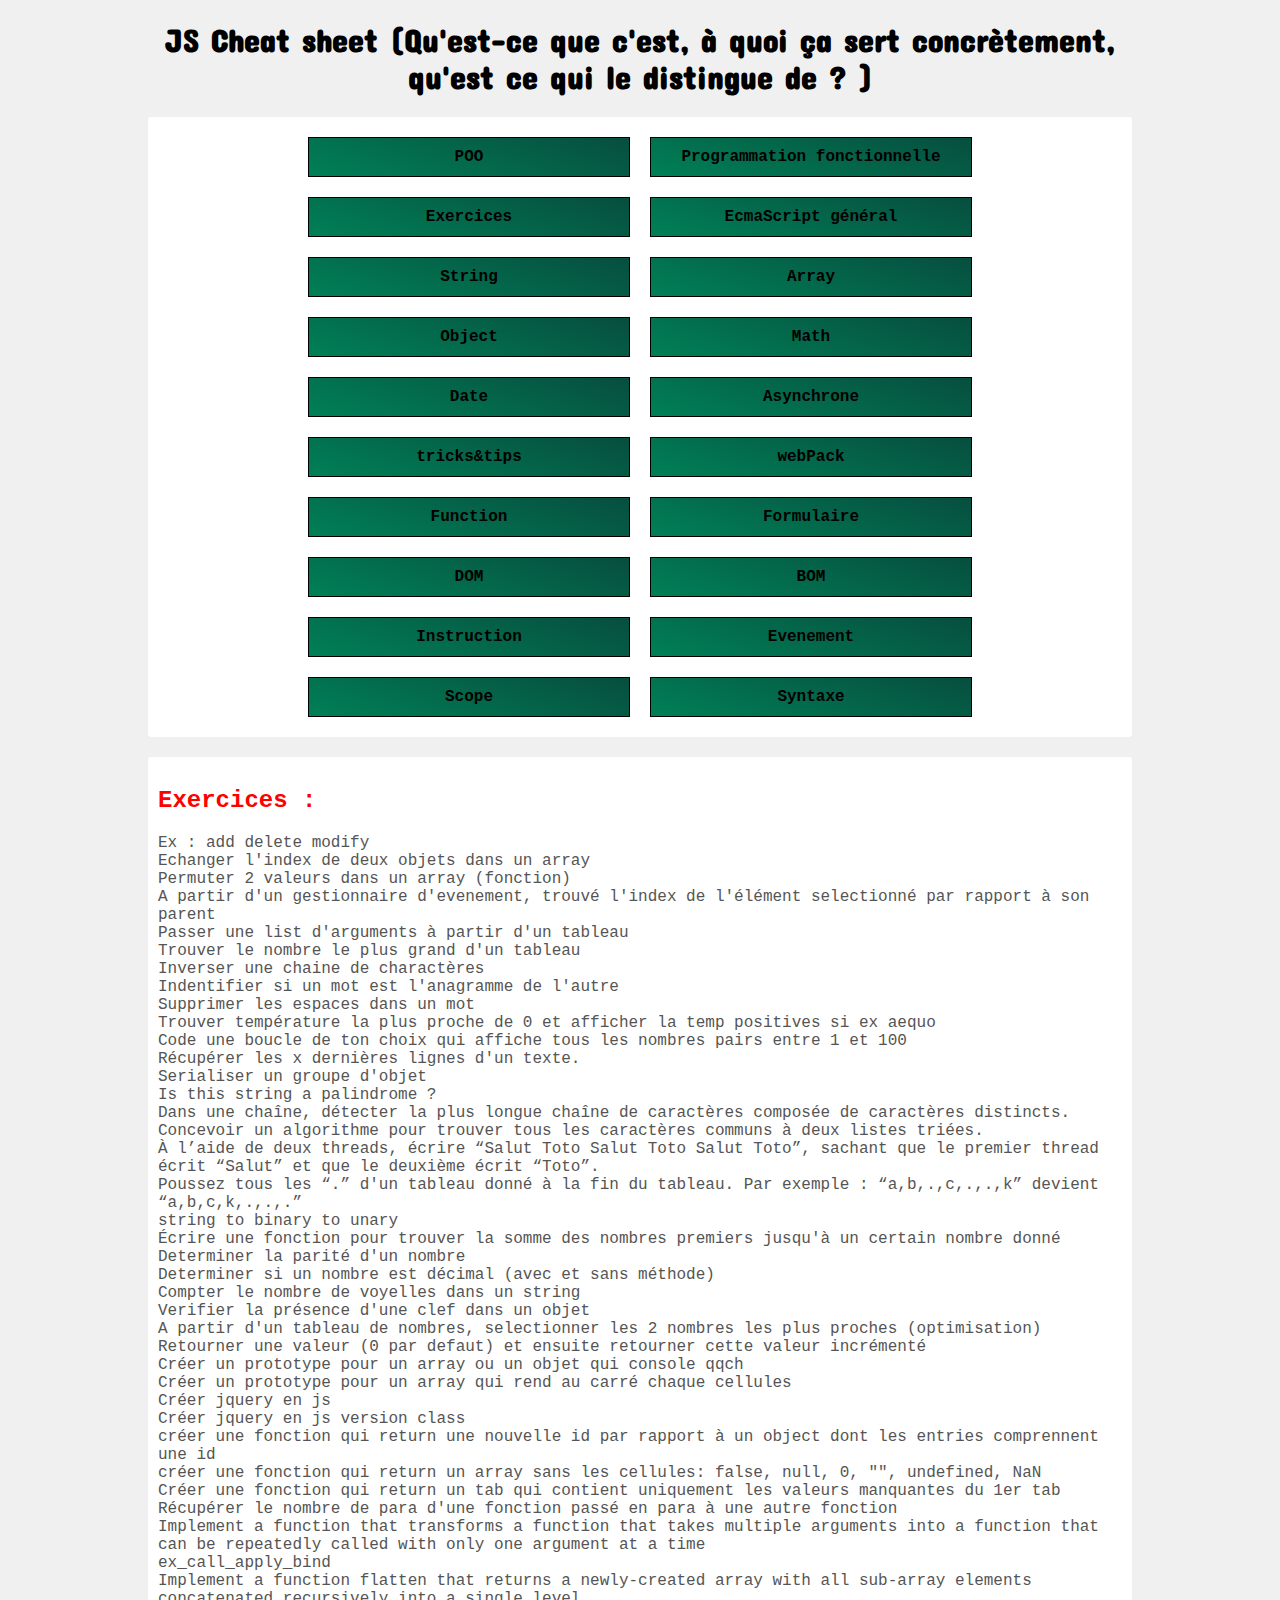
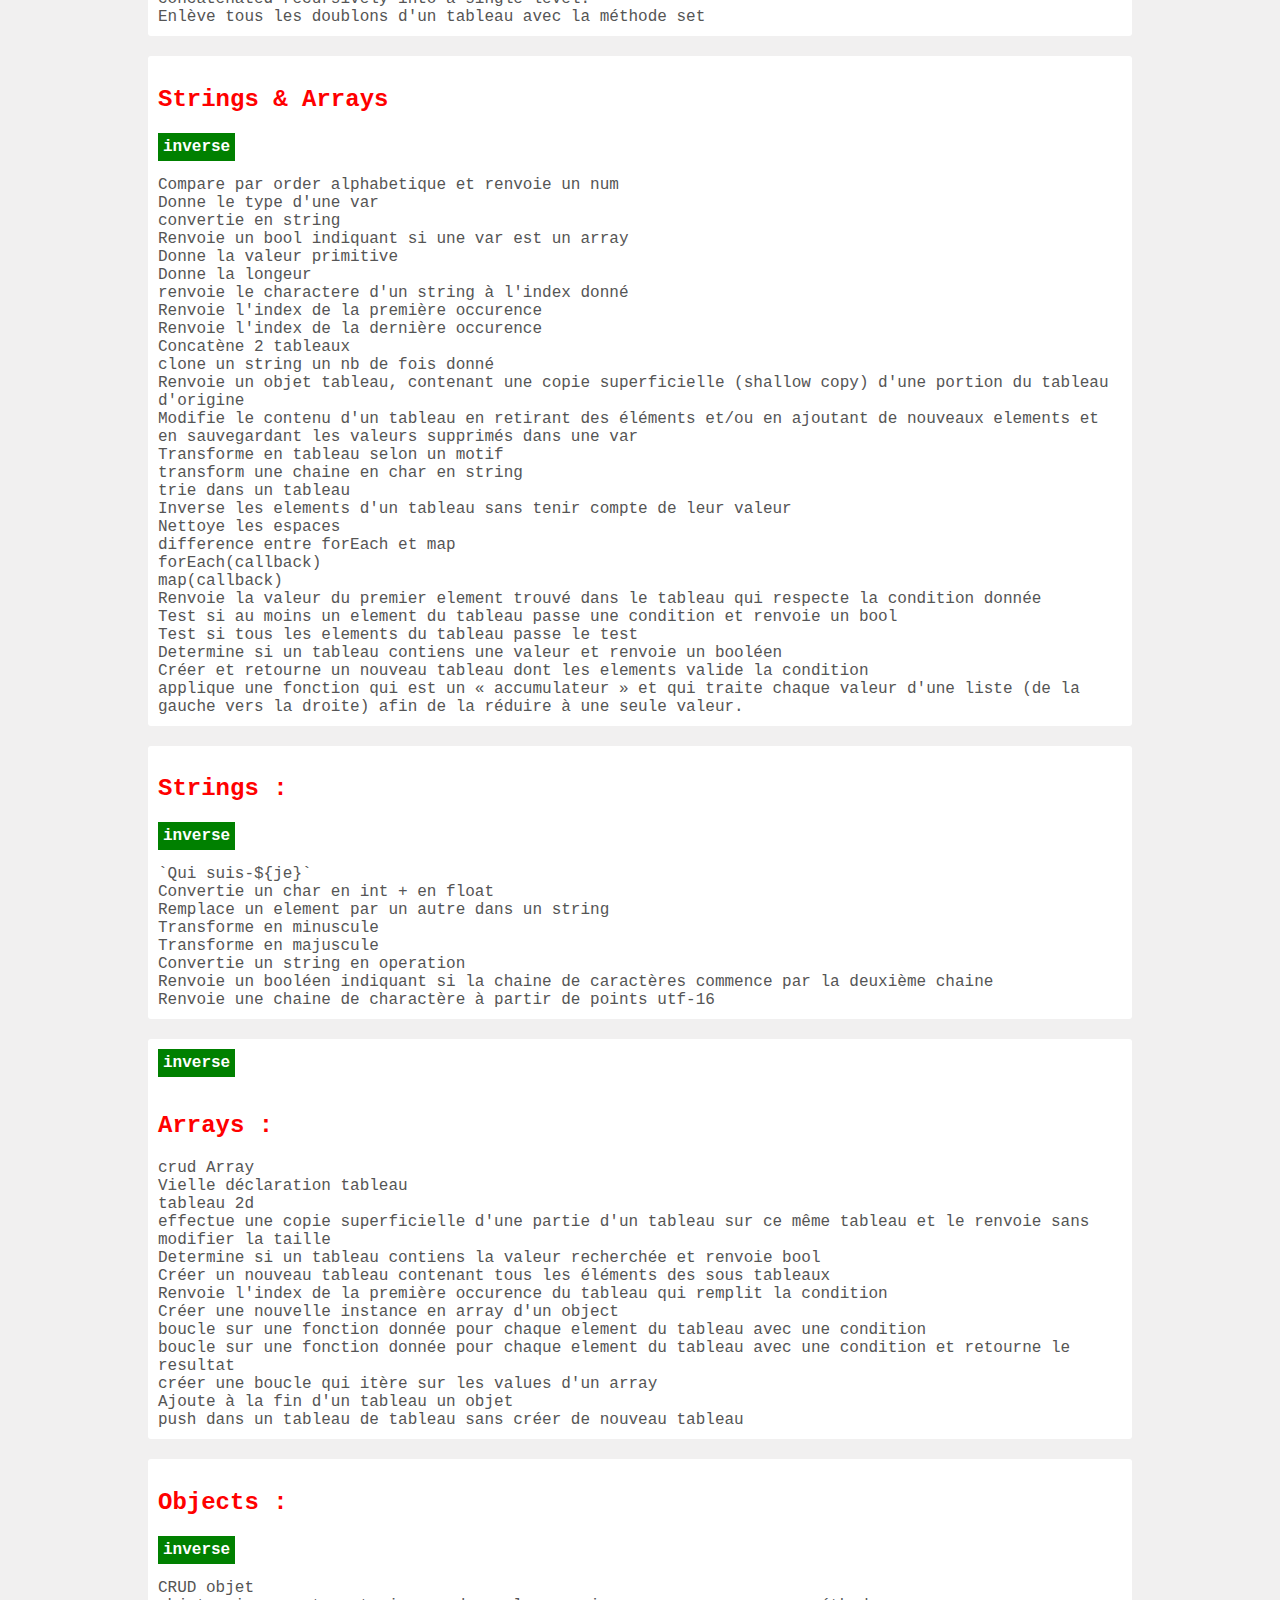
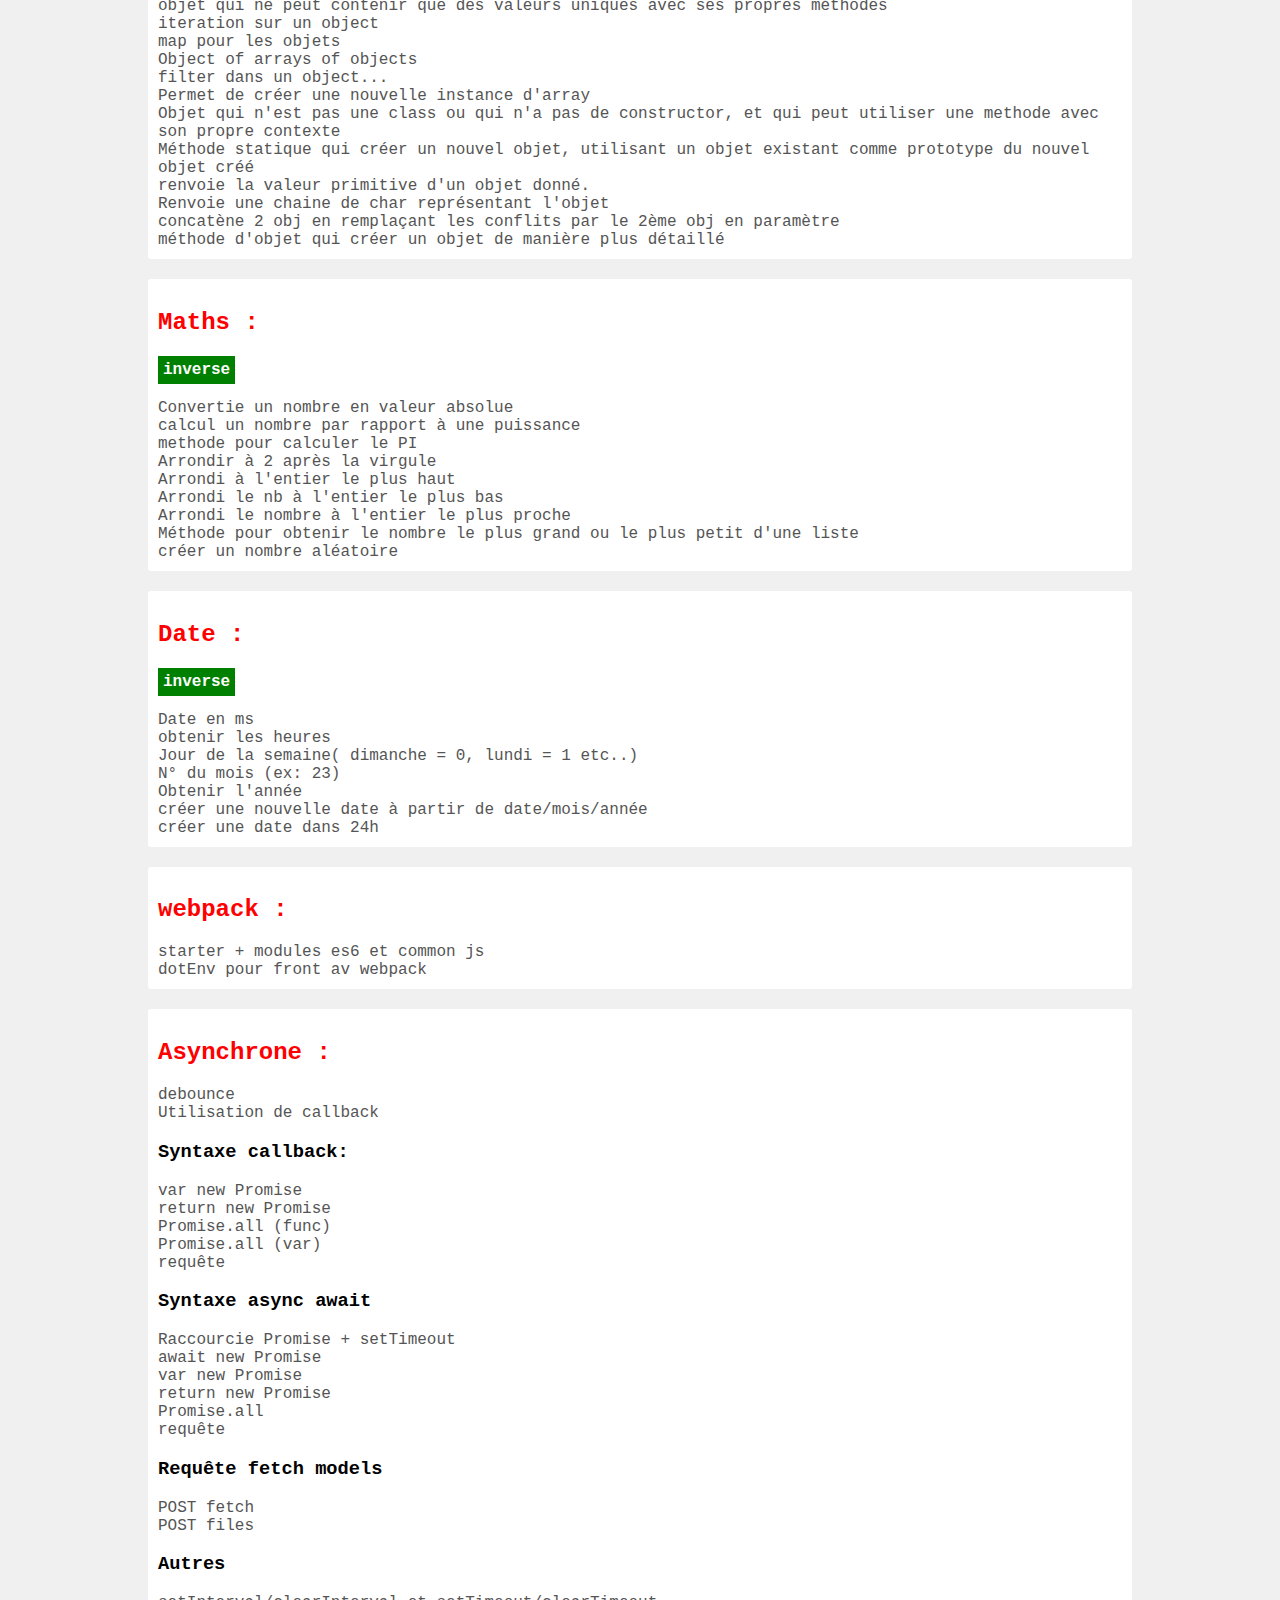
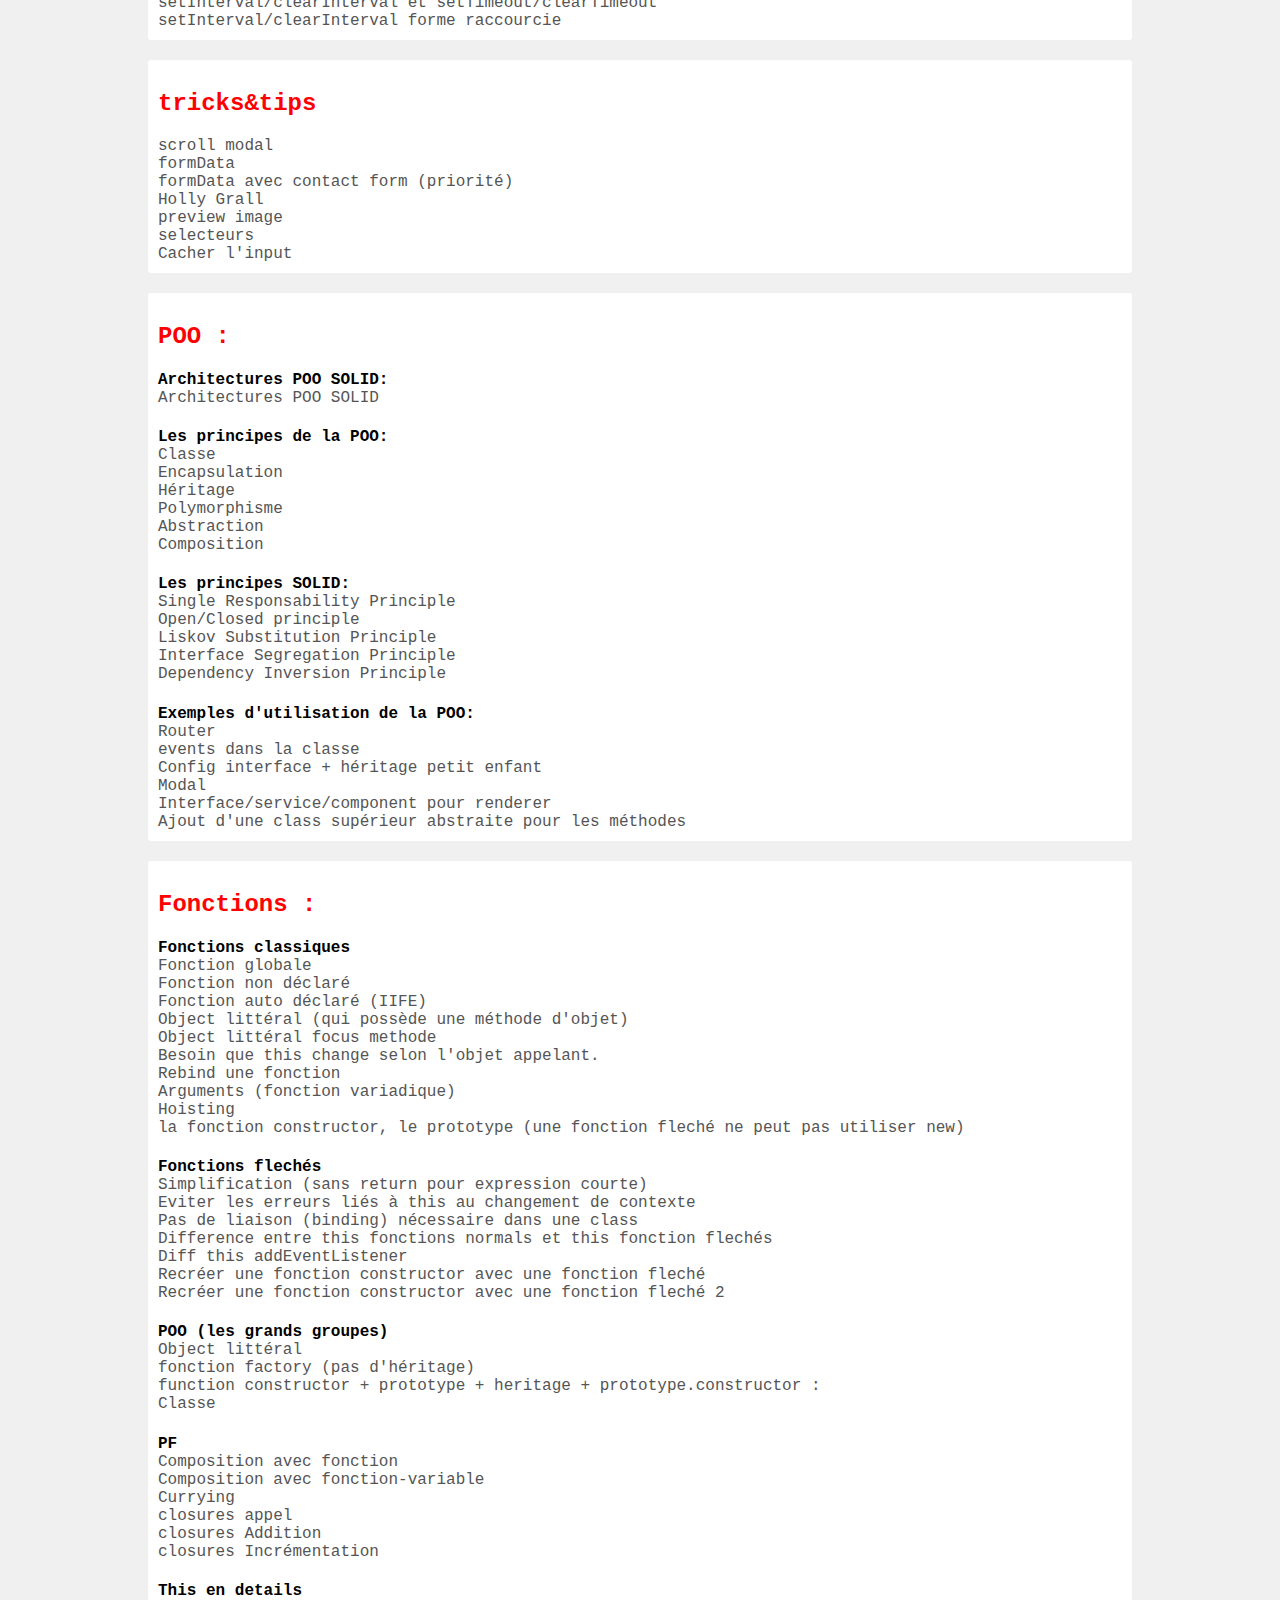
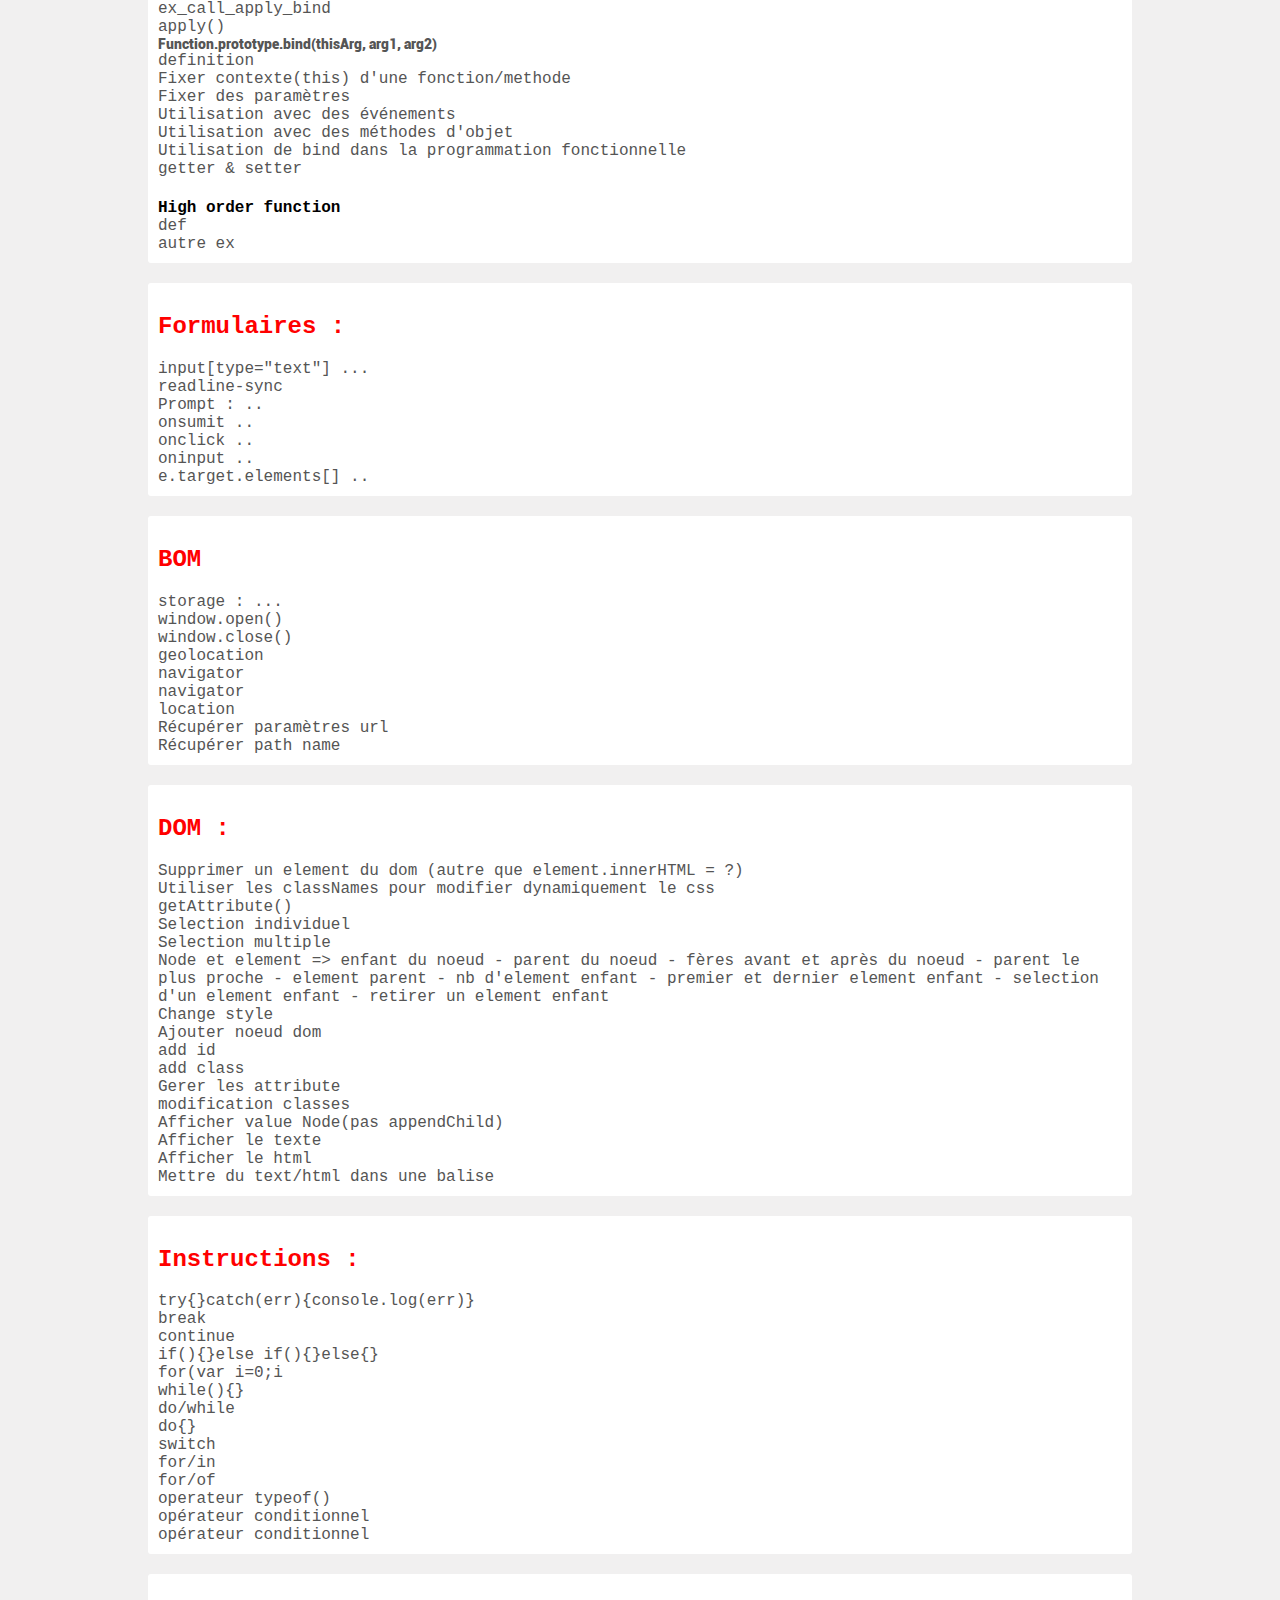
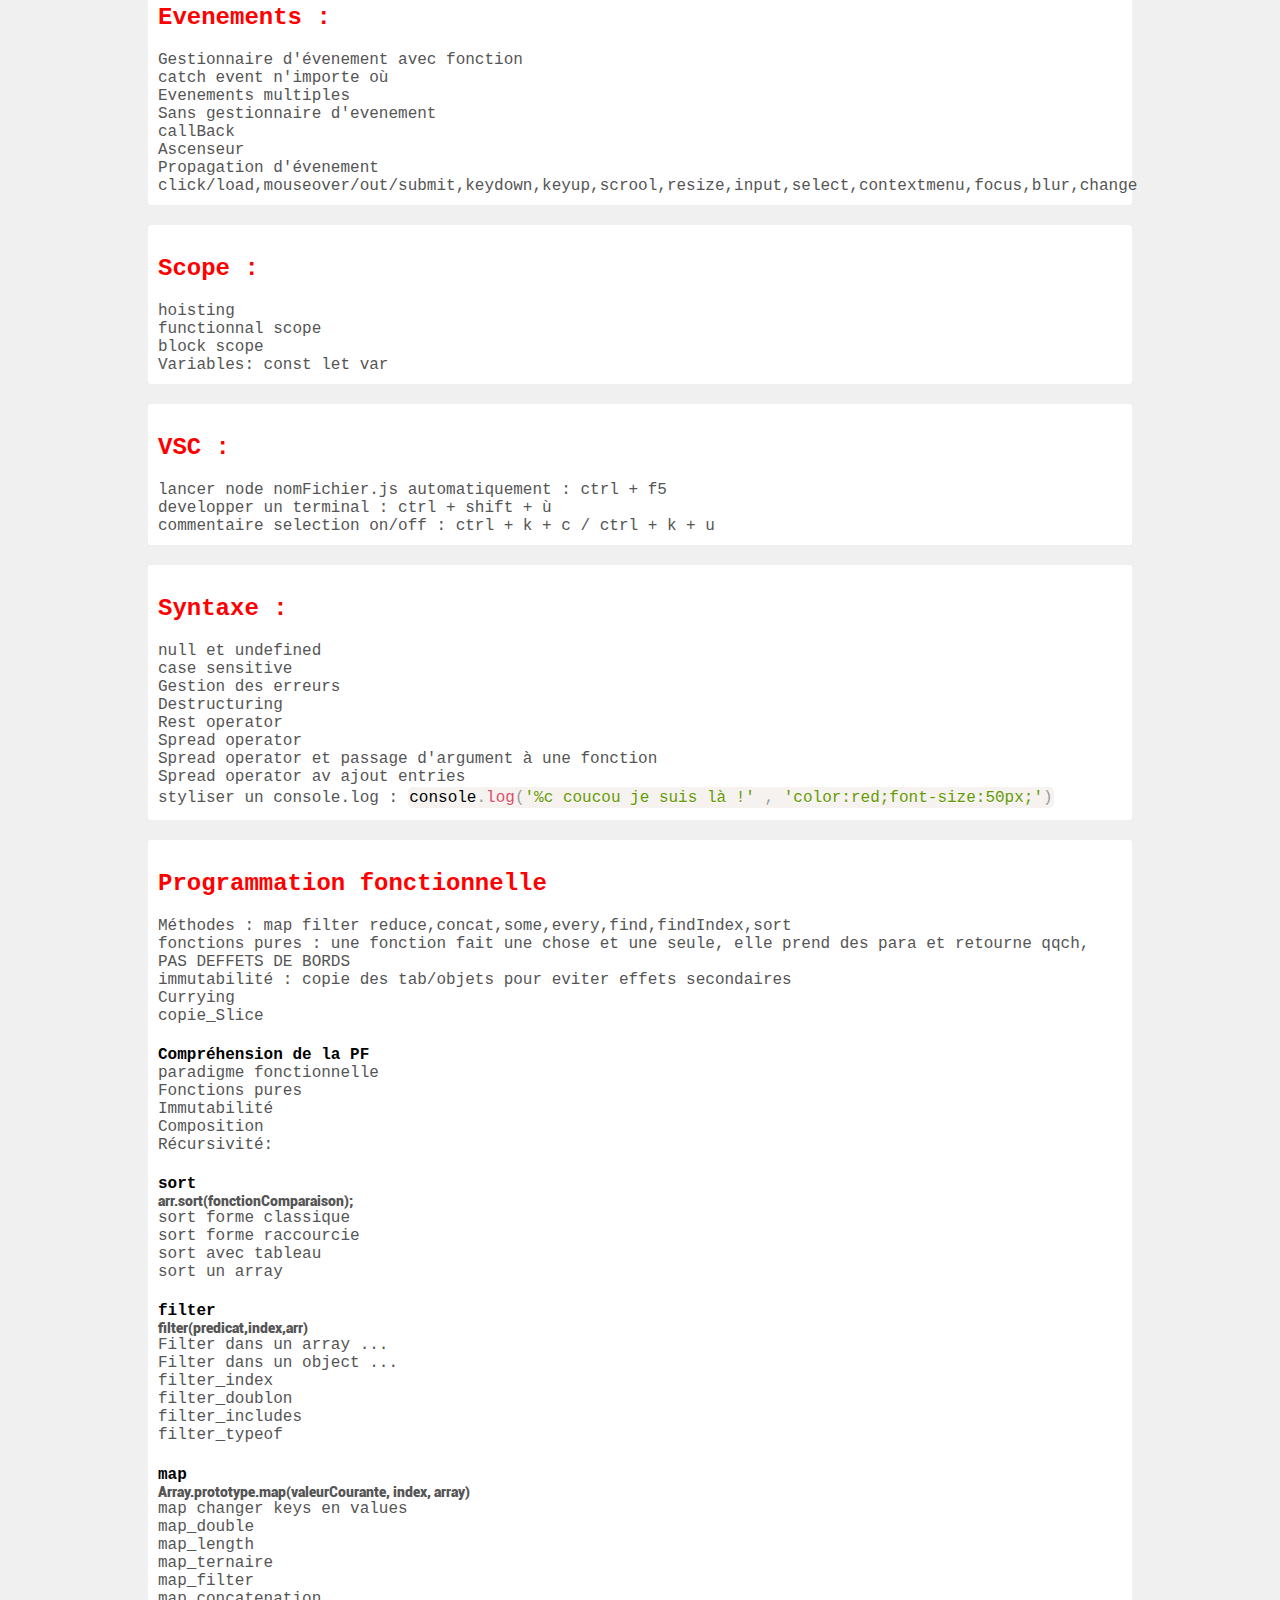
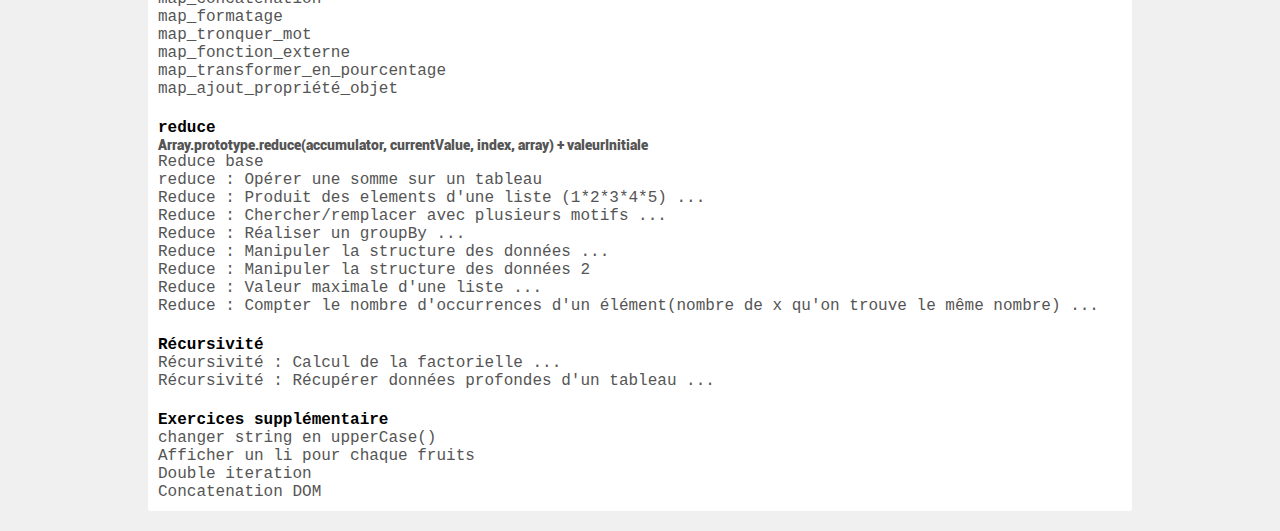
==== commit bed3aeb0: "ajout all" ====
--- a/html/js.html
+++ b/html/js.html
@@ -2583,12 +2583,12 @@
 		</div>
 		<!-- ... -->
 		<!-- ... -->
-		<p class="cliquable">This</p>
-		<div class="modal">
-			<div class="modal-content">
-				<span class="close">&times;</span>
-
-				<img src="../images/js/this_f.png" />
+		<p class="cliquable">Difference entre this fonctions normals et this fonction flechés</p>
+		<div class="modal">
+			<div class="modal-content">
+				<span class="close">&times;</span>
+
+				<img src="../images/js/diff_this_fonctions.png" />
 			</div>
 		</div>
 		<!-- ... -->
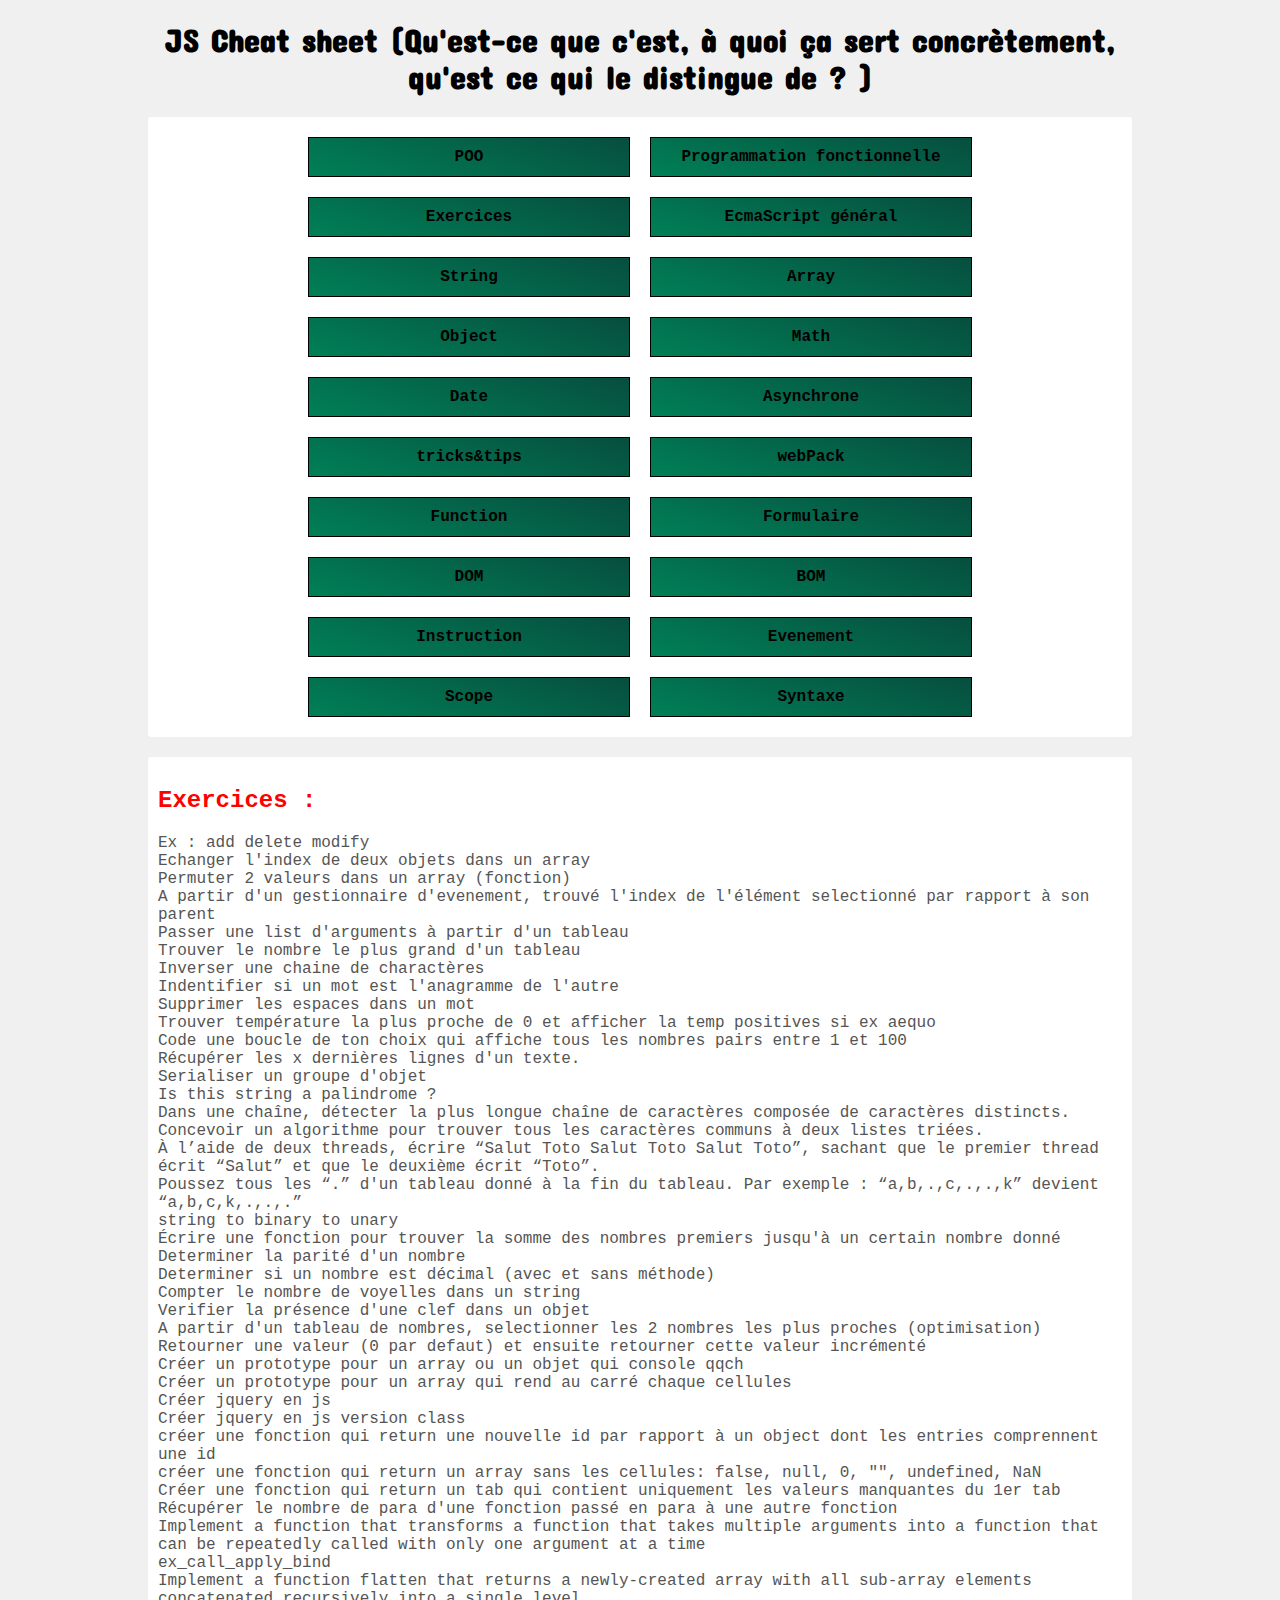
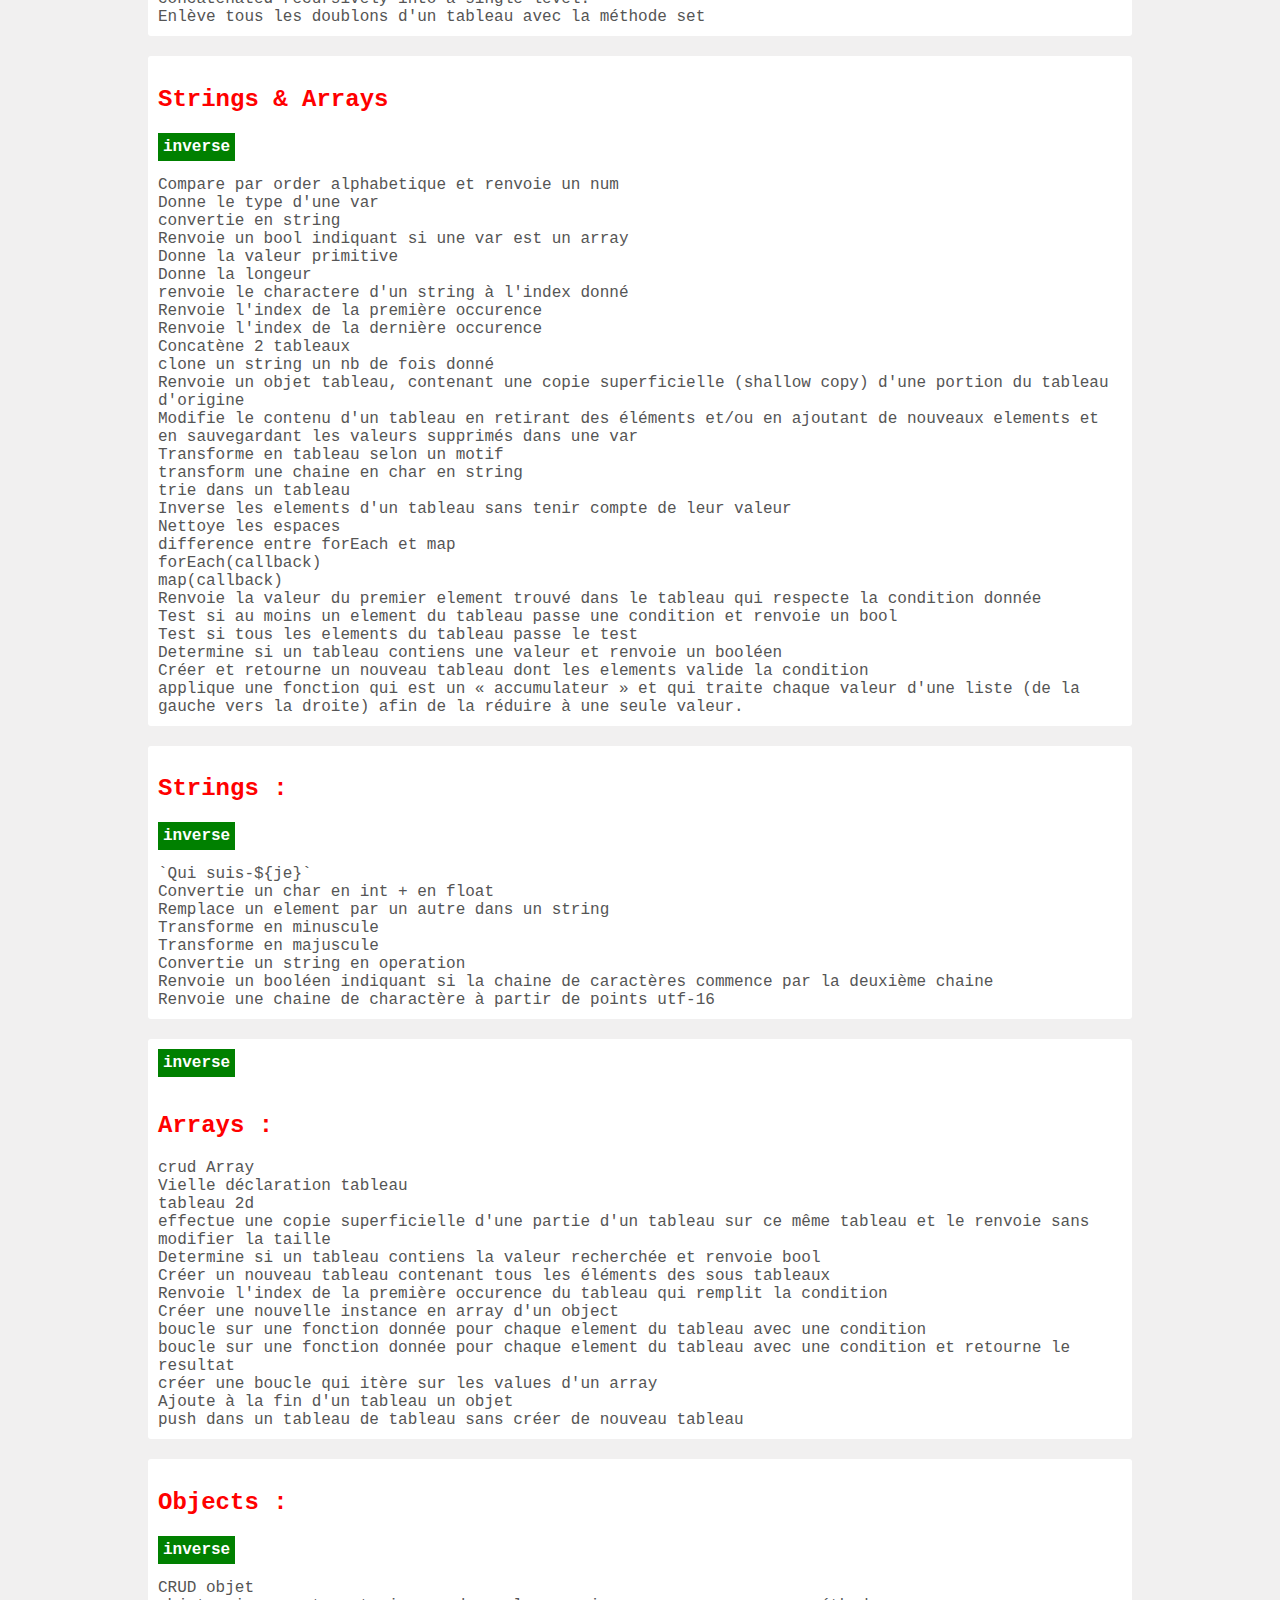
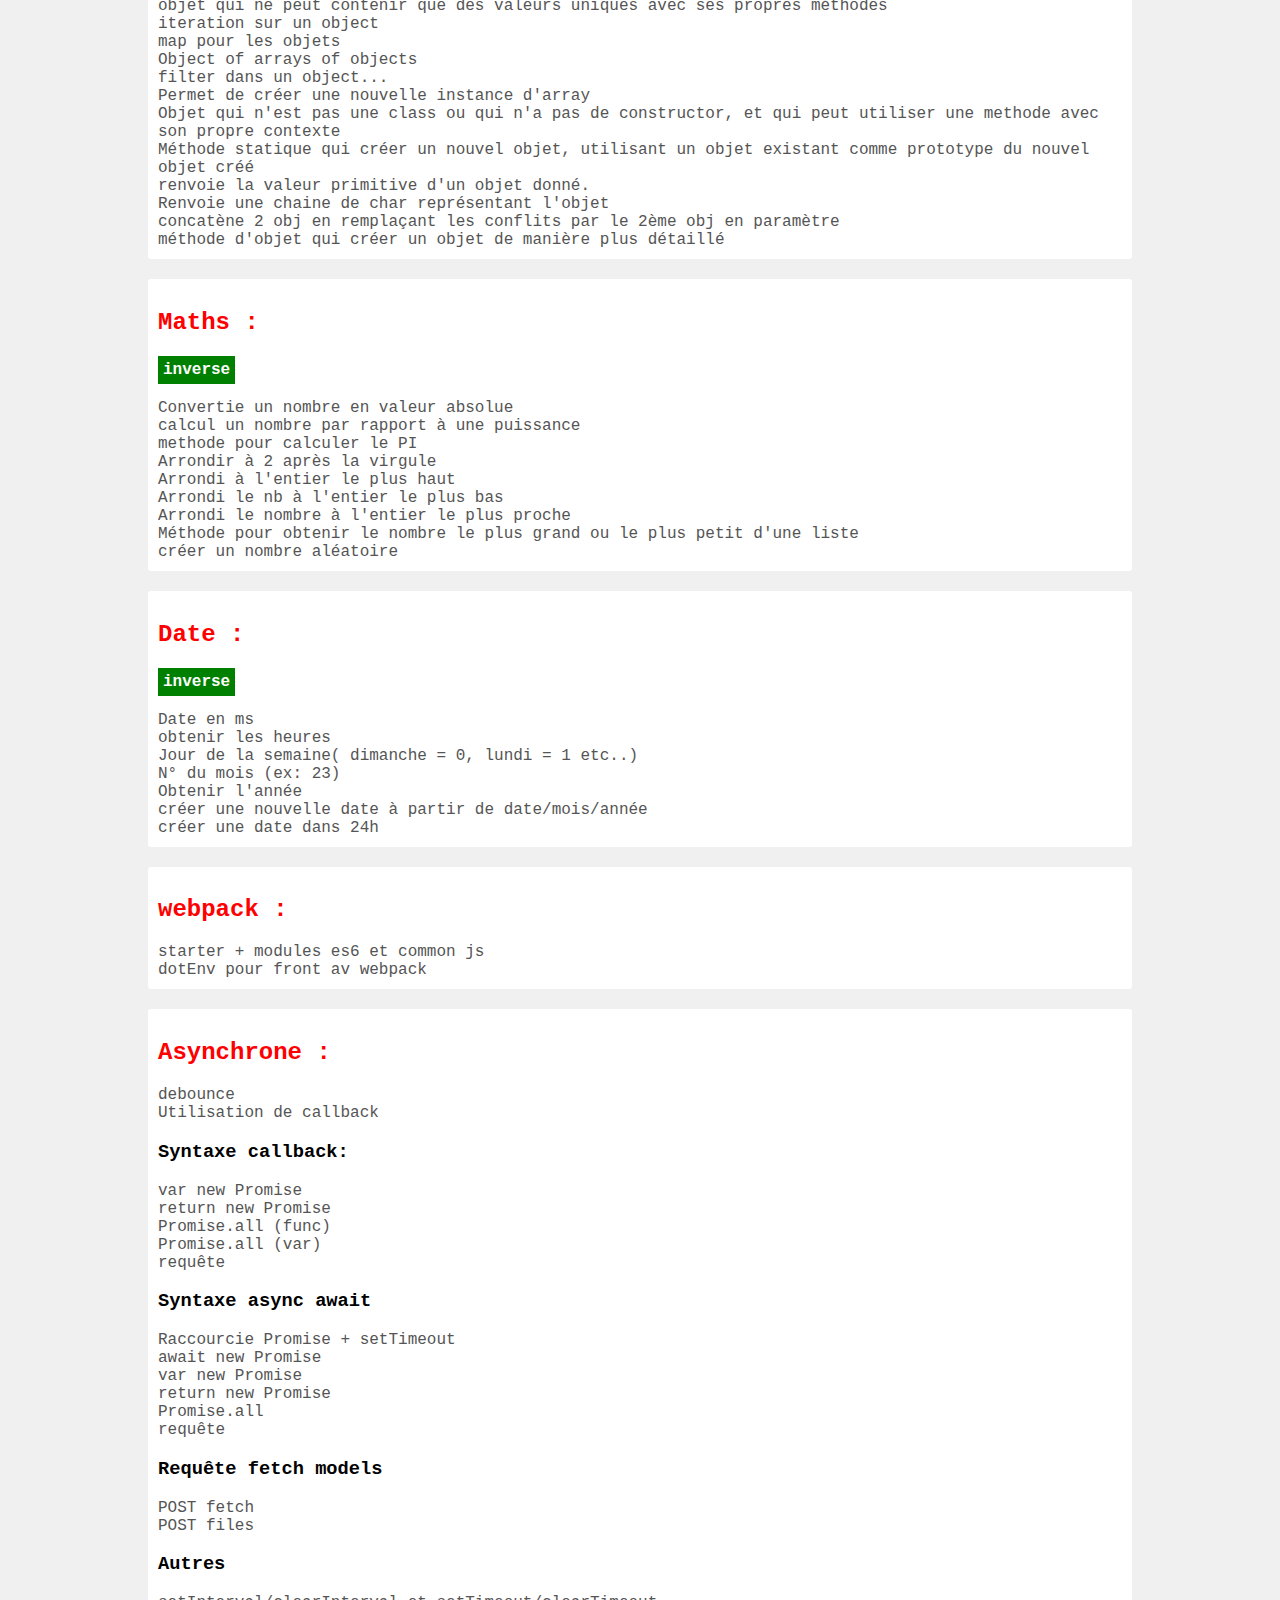
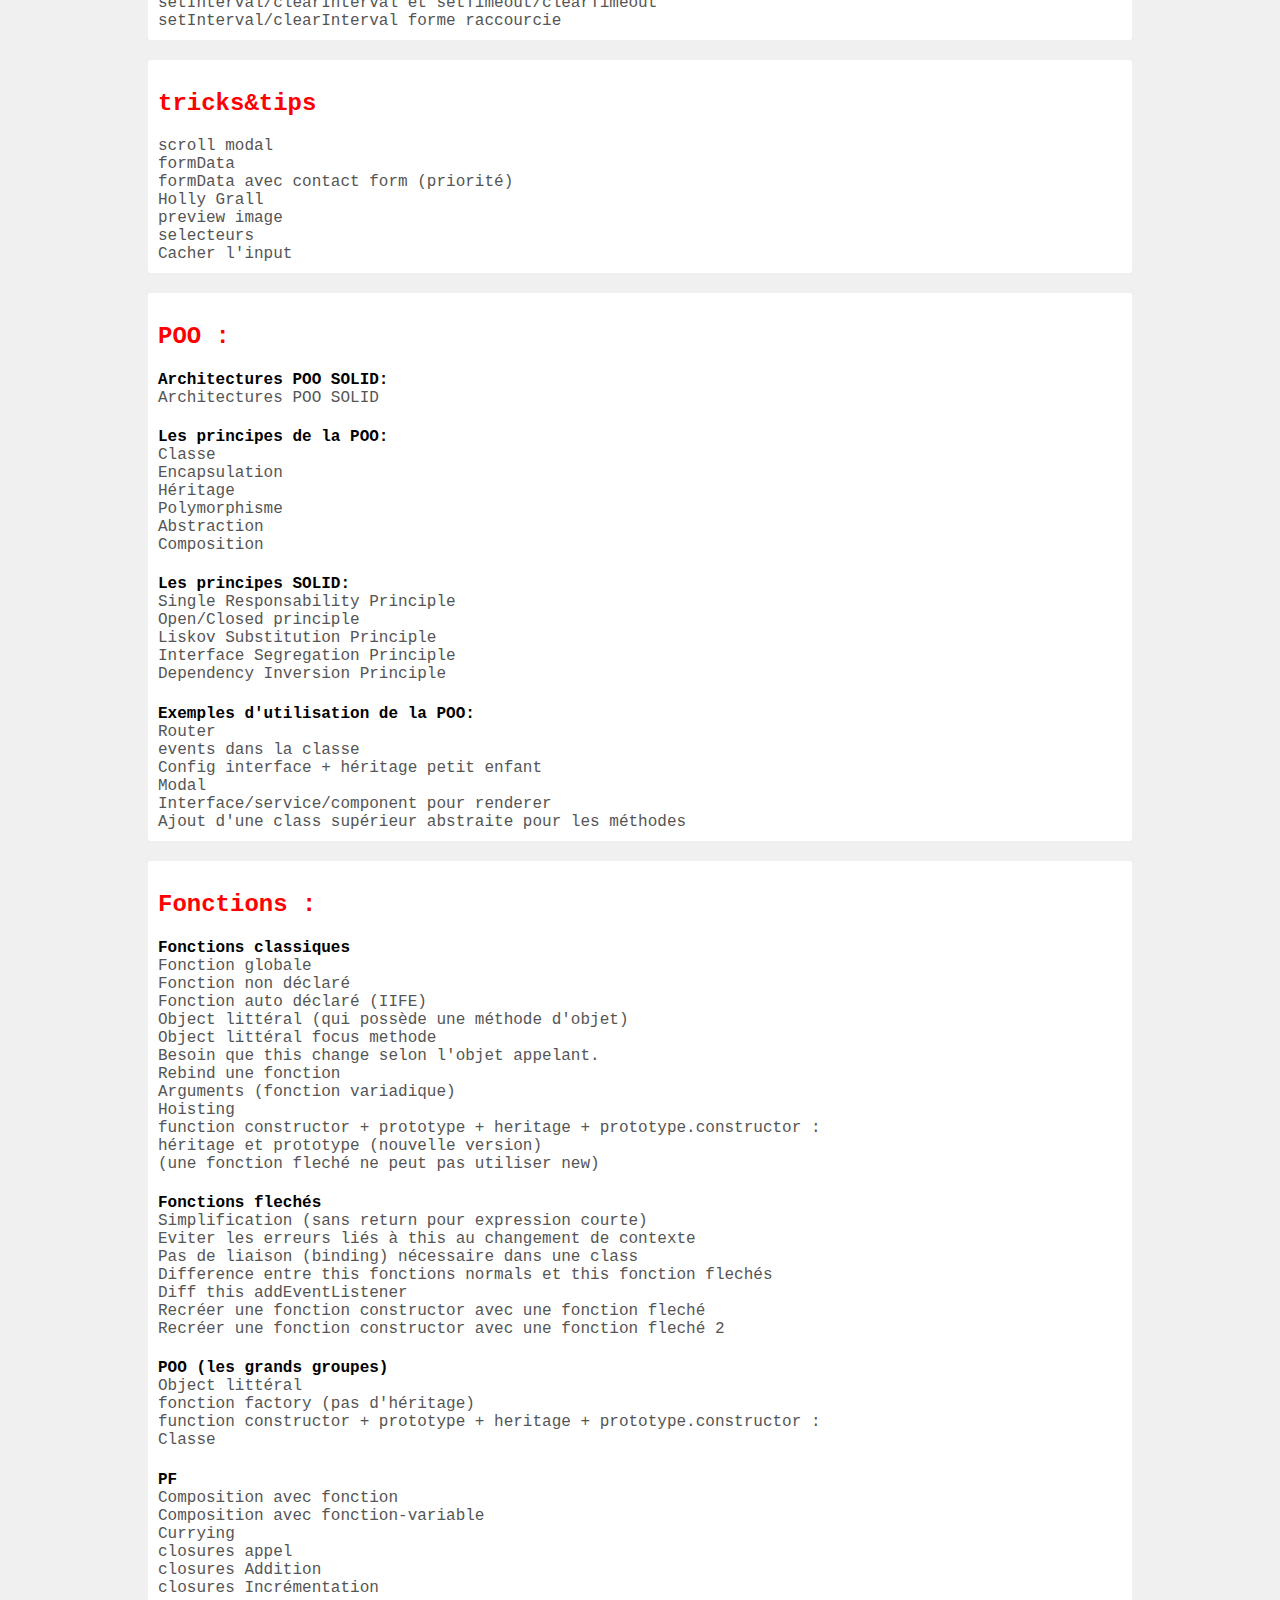
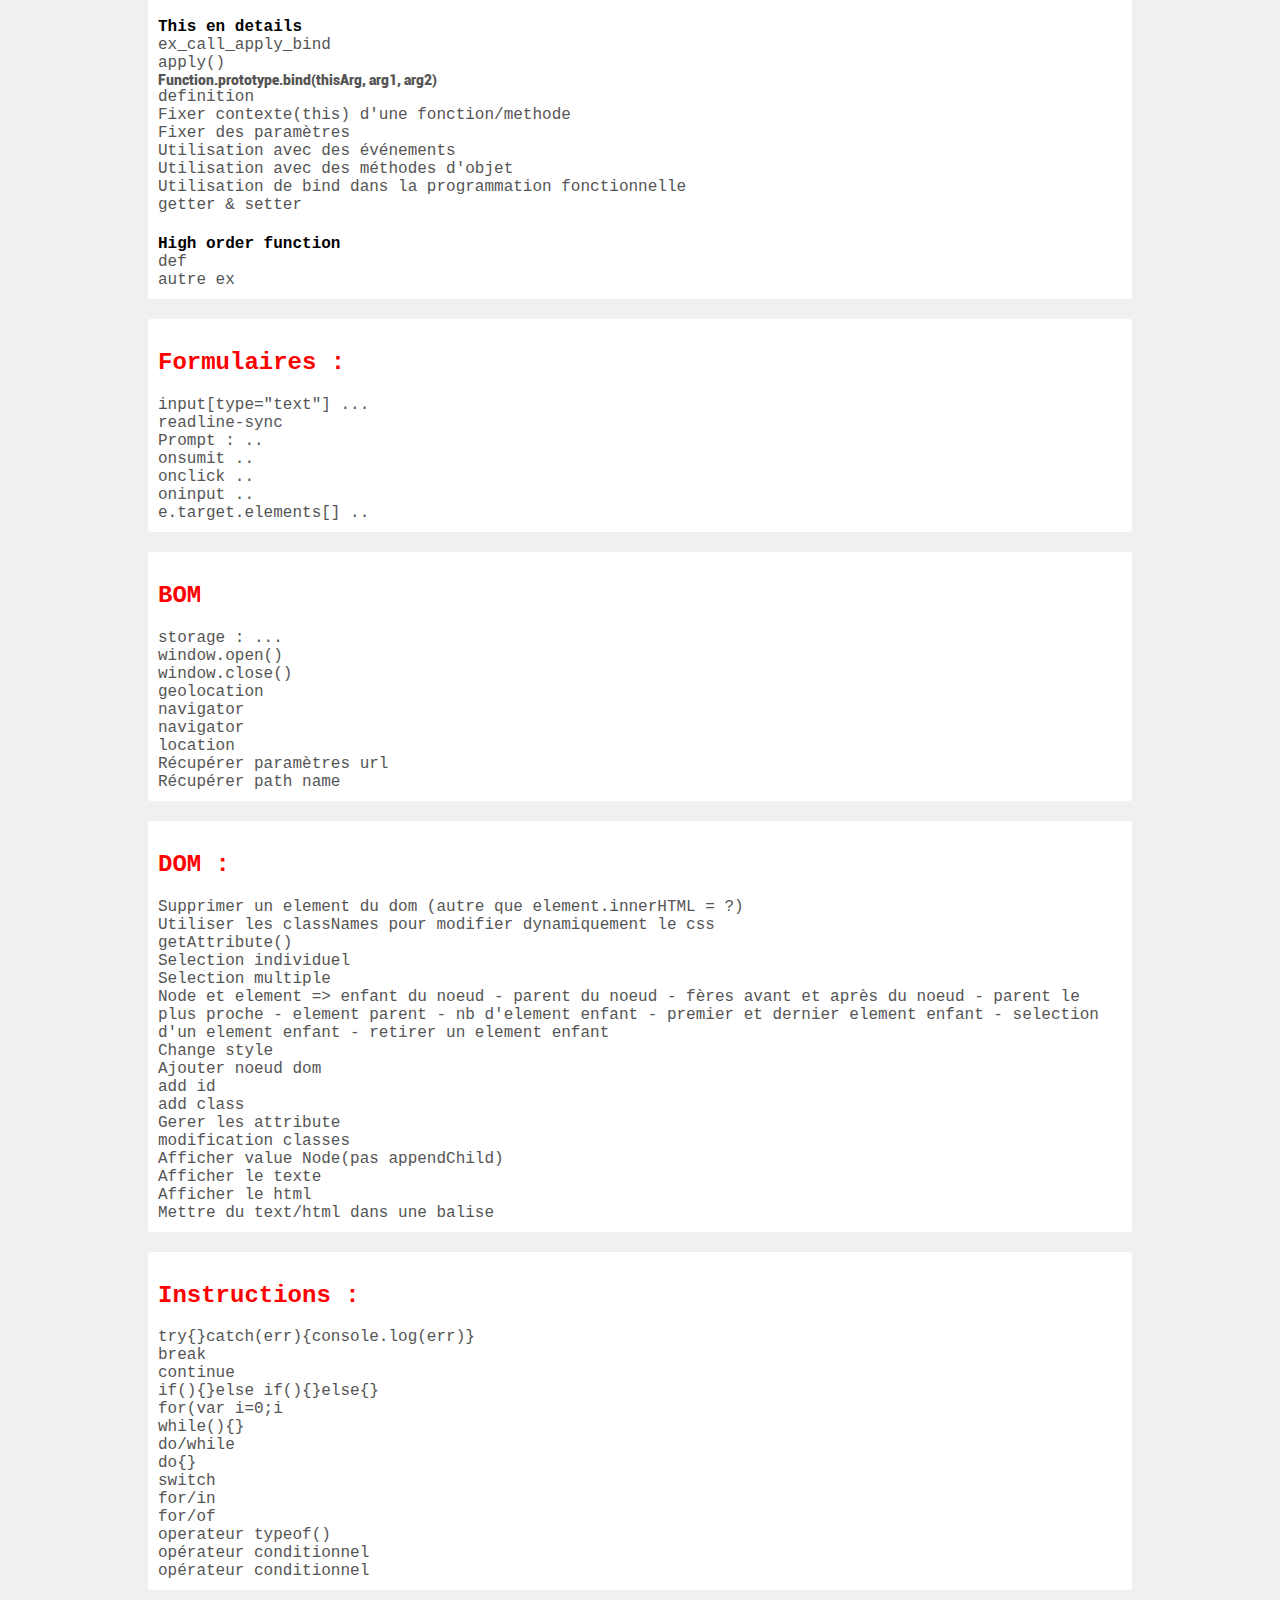
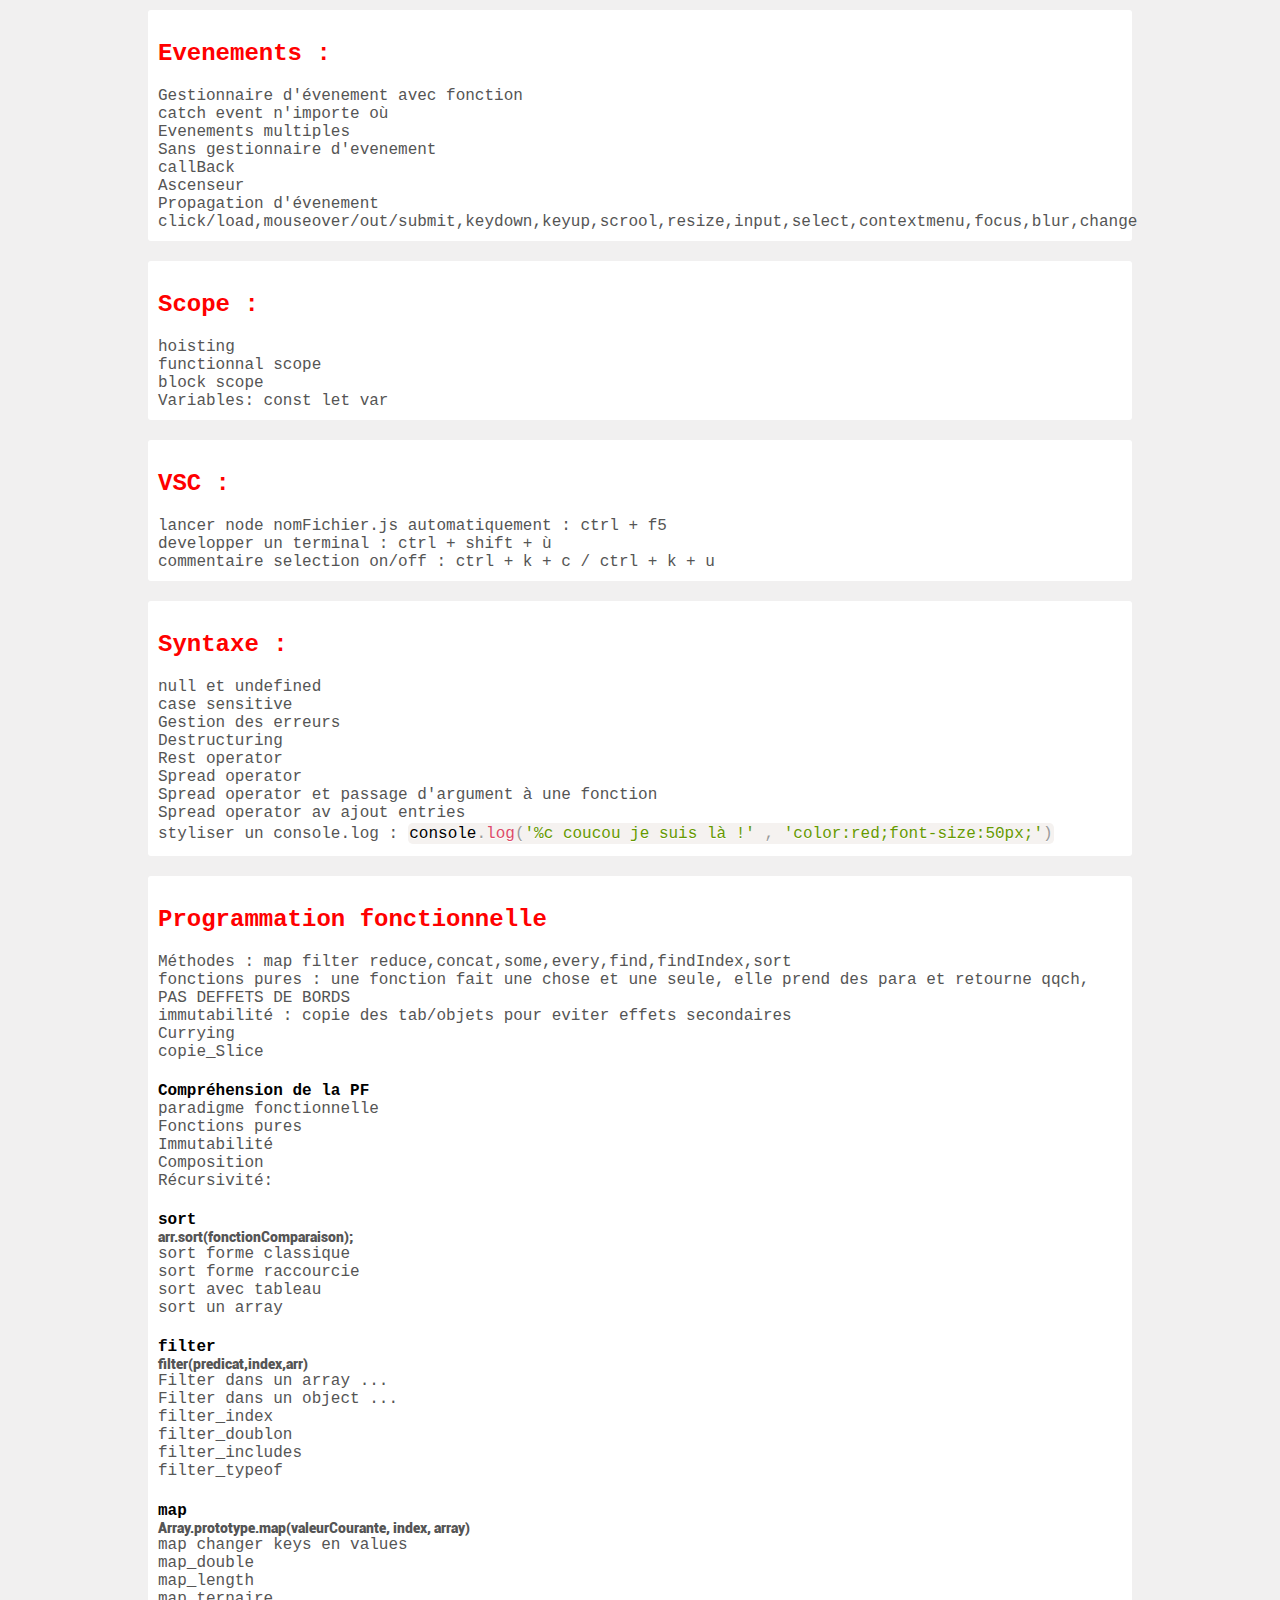
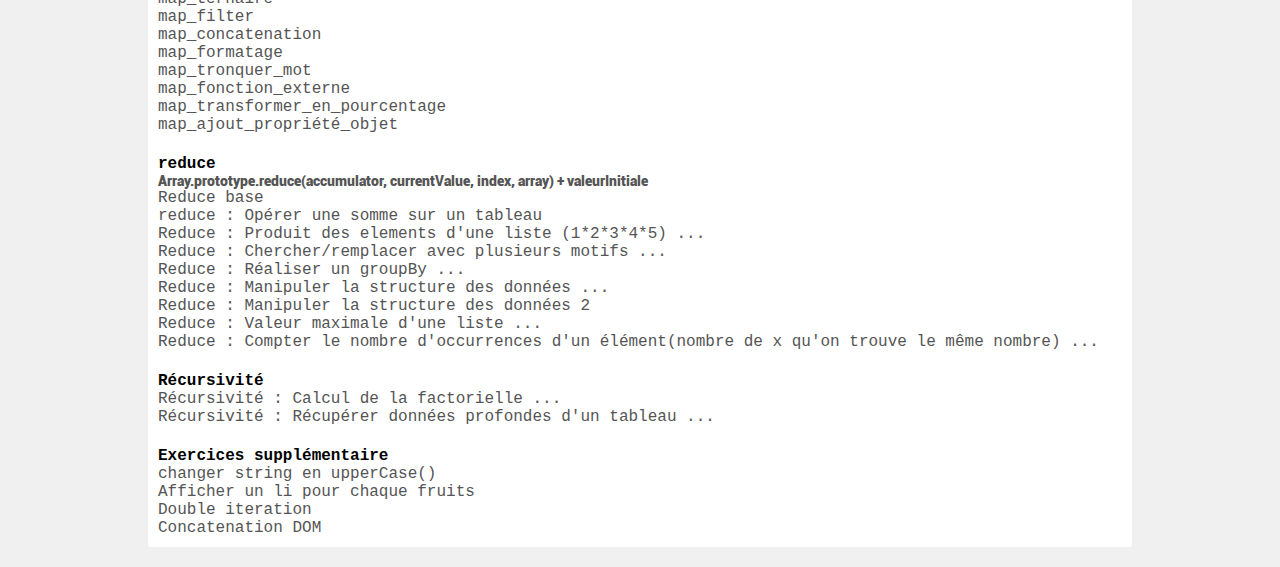
==== commit a846f886: "ajout all" ====
--- a/html/js.html
+++ b/html/js.html
@@ -2548,8 +2548,25 @@
 			</div>
 		</div>
 		<!-- ... -->
-		<p>la fonction constructor, le prototype (une fonction fleché
-			ne peut pas utiliser new)</p>
+		<!-- ... -->
+		<p class="cliquable">function constructor + prototype + heritage + prototype.constructor : </p>
+		<div class="modal">
+			<div class="modal-content">
+				<span class="close">&times;</span>
+				<img src="../images/js/fonction_prototype.png" />
+			</div>
+		</div>
+		<!-- ... -->
+		<!-- ... -->
+		<p class="cliquable">héritage et prototype (nouvelle version) </p>
+		<div class="modal">
+			<div class="modal-content">
+				<span class="close">&times;</span>
+				<img src="../images/js/dfy.PNG" />
+			</div>
+		</div>
+		<!-- ... -->
+		<p>(une fonction fleché ne peut pas utiliser new)</p>
 
 		<h4>Fonctions flechés</h4>
 		<!-- ... -->
